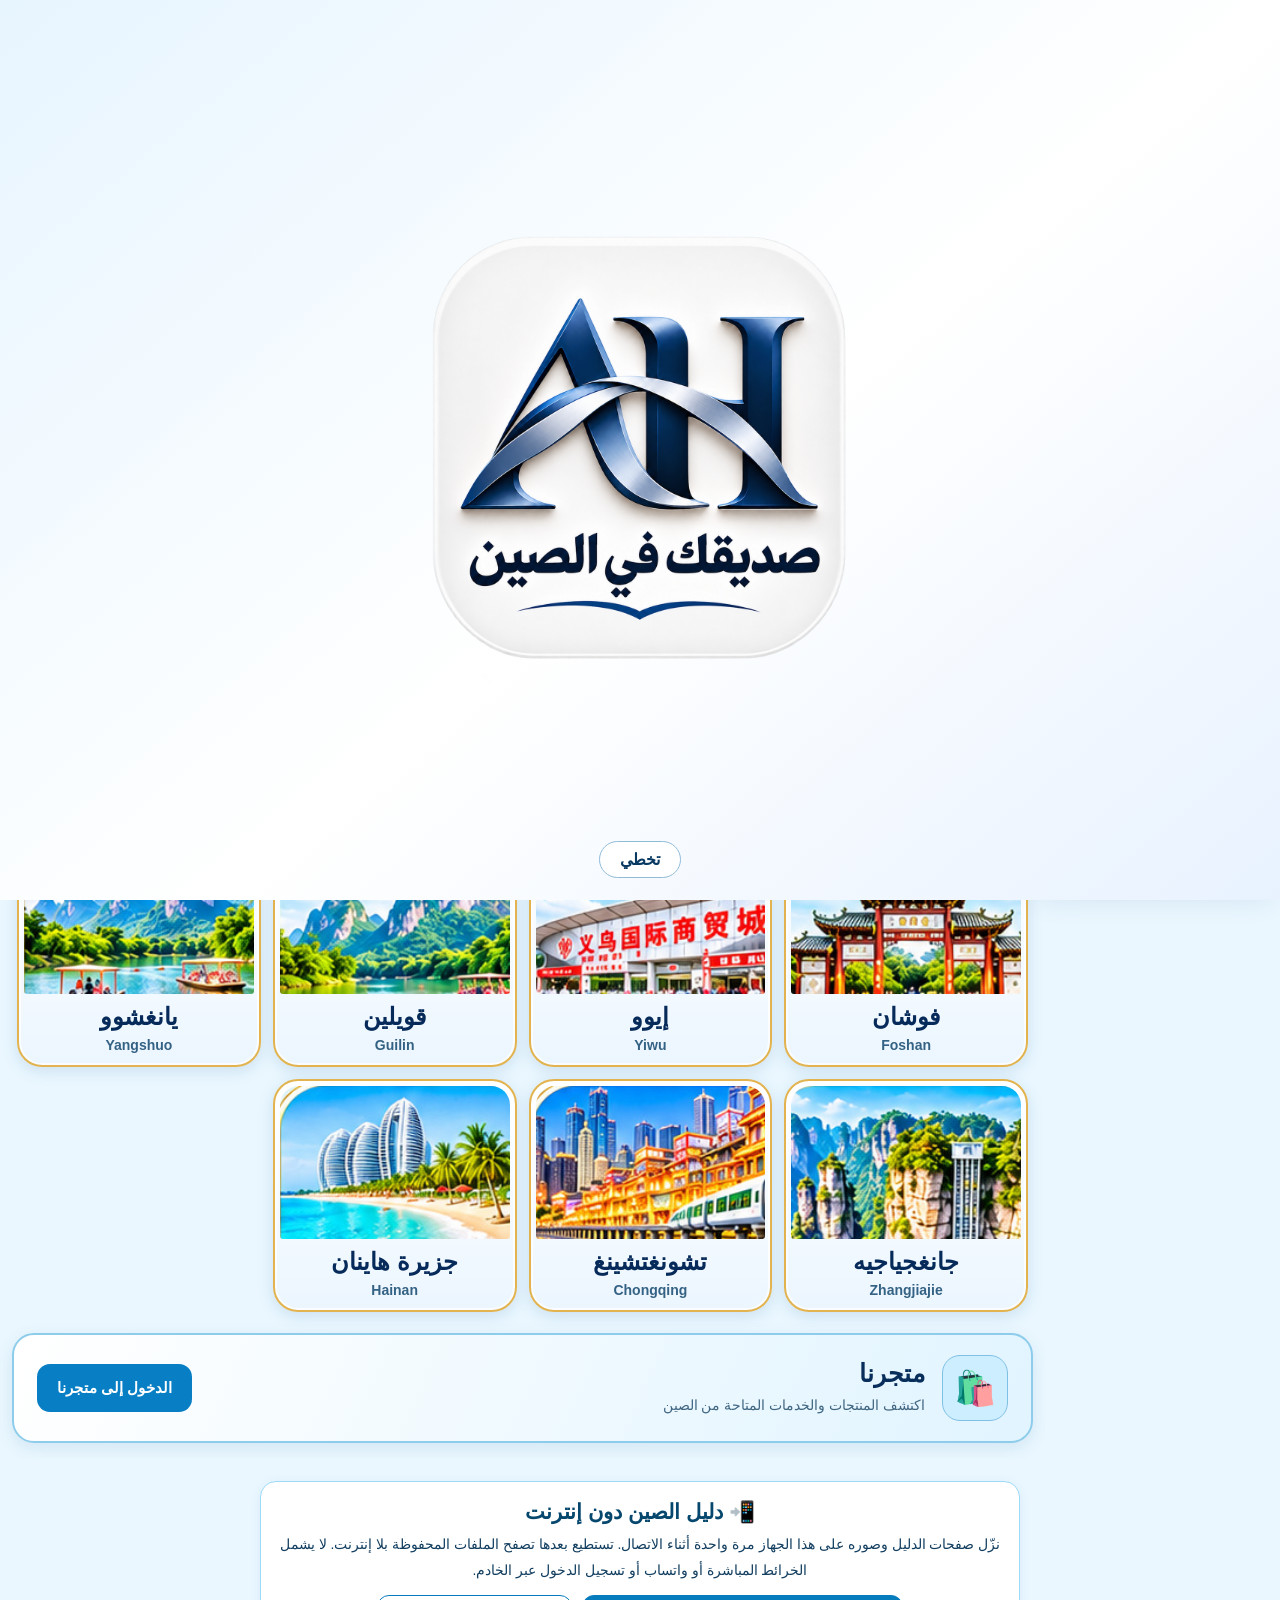
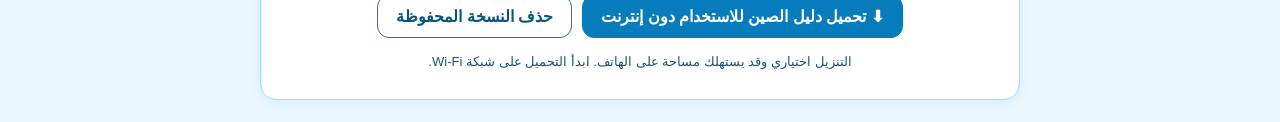
==== index.html @ cc184f5c "Refresh data and UI script cache versions for 2025-2026 NEW opening badges" ====
<!DOCTYPE html>

<html dir="rtl" lang="ar">
<head><meta charset="utf-8"/><meta content="width=device-width, initial-scale=1" name="viewport"/><meta content="#062a59" name="theme-color"/><title>بويوسف الصبر | اختر المدينة — بويوسف ٢</title>
<style>
:root{--ink:#062a59;--deep:#0b4c88;--blue:#0788d8;--gold:#daa94a;--line:#b7def8;--sidebar:204px}
*{box-sizing:border-box}body{margin:0;background:#eaf7ff;color:var(--ink);font-family:Tahoma,'Segoe UI',Arial,sans-serif}button,select{font:inherit}button{cursor:pointer}button:focus-visible,select:focus-visible{outline:3px solid #0076d7;outline-offset:3px}[hidden]{display:none!important}
.sidebar{position:fixed;inset:0 0 0 auto;z-index:25;width:var(--sidebar);overflow-y:auto;background:linear-gradient(165deg,#cdeaff,#f1faff 55%,#cee9fb);border-left:2px solid #8fc6e9;padding:17px 12px;display:flex;flex-direction:column;gap:15px;box-shadow:-8px 0 32px #174f7c19}
.sidebar-head{height:82px;flex-shrink:0;display:grid;place-items:center;border:2px solid var(--gold);border-radius:50%;background:linear-gradient(150deg,#fff,#d7edfd);box-shadow:0 3px 11px #115b9a25;color:var(--ink);font-size:17px;font-weight:900;text-align:center;line-height:1.3}
.nav-button{flex:1;min-height:96px;max-height:160px;border:1px solid #accfec;border-radius:24px;background:linear-gradient(155deg,#fff,#e6f5ff);box-shadow:0 5px 12px #226ca42a,inset 0 1px #fff;text-align:center;padding:13px 8px;display:flex;justify-content:center;align-items:center;flex-direction:column;gap:8px;color:var(--ink);font-size:19px;font-weight:800;transition:transform .15s,box-shadow .15s}.nav-button:hover{transform:translateX(-4px);box-shadow:0 9px 18px #226ca432}.nav-emoji{font-size:37px;line-height:1.1}
.page-shell{margin-right:var(--sidebar);min-height:100vh;overflow:hidden}.site-hero{position:relative;isolation:isolate;min-height:330px;text-align:center;padding:25px 10px 105px;background:linear-gradient(180deg,#dff3ff,#edf9ff 64%,#f9fcff)}
.site-hero:before{content:"";position:absolute;inset:0 0 0 auto;width:42%;background:linear-gradient(270deg,#e6f5ffbb,#e7f6ff00 77%),url('assets/skyline.jpg') center 70% /cover no-repeat;z-index:-2;opacity:.56}
.site-hero:after{content:"";position:absolute;top:0;bottom:0;left:0;width:31%;background:linear-gradient(90deg,#ebf7ffe0,#ecf8ff15 72%,#eaf7ff),url('assets/greatwall.jpg') left top / cover no-repeat;z-index:-2;opacity:.56}
.hero-title{position:relative;margin:30px auto 0;font-size:clamp(37px,5.6vw,71px);font-weight:900;line-height:1.22;text-shadow:0 2px 2px white}.hero-title span{color:#0569ad}.hero-subtitle{display:inline-block;background:#d0edffea;border-radius:99px;padding:9px 28px;margin-top:10px;font-size:clamp(18px,2.1vw,26px);font-weight:800}.hero-plane{position:absolute;left:44%;top:9px;font-size:34px;transform:rotate(-25deg);color:#0073bd}.social{position:absolute;top:14px;left:16px;display:flex;gap:8px;direction:ltr}.social button{border:1px solid #acd4f0;background:#fffffff2;border-radius:13px;padding:8px 7px;min-width:58px;font-size:12px;font-weight:700;color:var(--deep);box-shadow:0 2px 8px #2874a81b}.social b{display:block;font-size:22px}.social button:disabled{opacity:.85;cursor:not-allowed}
.skyline-band{position:absolute;inset:auto 0 0;height:99px;background:linear-gradient(0deg,#effbff 4%,#effbff33 45%,#eefaff10),url('assets/skyline.jpg') center 51%/cover no-repeat;z-index:-1;opacity:.88}
.prayer{max-width:1080px;margin:-33px auto 30px;position:relative;z-index:2;display:flex;align-items:stretch;border:1.5px solid var(--gold);border-radius:22px;background:linear-gradient(100deg,#ffffffee,#e0f1ffed);box-shadow:0 8px 23px #13639929;overflow:hidden;min-height:104px}
.prayer-title{min-width:153px;background:linear-gradient(#e4f5ff,#c8e8ff);display:flex;flex-direction:column;justify-content:center;align-items:center;padding:8px;font-weight:900;gap:5px;font-size:17px;text-align:center}.prayer-title select{width:135px;border:1px solid #7bb7e8;border-radius:8px;padding:4px;font-size:12px;background:white;color:var(--ink)}
.prayer-cells{flex:1;display:grid;grid-template-columns:repeat(6,minmax(0,1fr));align-content:center}.prayer-item{min-width:0;text-align:center;padding:13px 5px;border-left:1px solid #b9d7e9}.prayer-item strong{font-size:14px;display:block}.prayer-item span{display:block;font-weight:800;font-size:clamp(13px,1.5vw,20px);margin-top:7px;font-variant-numeric:tabular-nums;direction:ltr}.qibla{min-width:140px;display:flex;flex-direction:column;align-items:center;justify-content:center;border-right:1px solid #b9d7e9;padding:8px;text-align:center;font-size:13px}.qibla b{font-size:16px}.qibla small{margin-top:4px}
.prayer-note{max-width:1060px;margin:-22px auto 23px;color:#496e8b;text-align:center;font-size:11px;padding:0 10px}
.section-heading{display:flex;justify-content:center;align-items:center;gap:18px;margin:8px 0 25px}.section-heading:before,.section-heading:after{content:"";height:2px;max-width:230px;flex:1;background:linear-gradient(90deg,transparent,#0b8fd7,transparent)}.section-heading h2{font-size:clamp(22px,2.8vw,32px);margin:0;padding:12px 34px;border-radius:55px;border:1px solid #bbdef7;background:linear-gradient(110deg,#d5efff,#f6fbff);box-shadow:0 3px 10px #0b72af15}
.content{padding:0 17px 30px}.cities{display:grid;grid-template-columns:repeat(4,minmax(0,1fr));gap:17px;direction:rtl;max-width:1250px;margin:0 auto}.city-card{min-width:0;overflow:hidden;display:flex;flex-direction:column;align-items:stretch;padding:5px 5px 0;border:2px solid #e2b34f;border-radius:25px;background:linear-gradient(#fff,#ecf6ff);box-shadow:0 4px 16px #236a9f27,0 0 0 2px #ffffffbb inset;transition:transform .15s,box-shadow .15s;color:var(--ink)}.city-card:hover{transform:translateY(-4px);box-shadow:0 12px 23px #135a8e3c}.city-card img{display:block;width:100%;aspect-ratio:1.5;object-fit:cover;border-radius:19px 19px 3px 3px}.city-text{display:grid;place-items:center;min-height:71px;padding:8px 3px 11px;gap:4px}.city-text strong{font-size:clamp(17px,2vw,24px)}.city-text small{font-size:14px;font-weight:700;color:#346284}
.content-note{margin-top:21px;text-align:center;color:#537997;font-size:12px}.footer{padding:18px 10px;text-align:center;color:#527693;font-size:11px}
.detail{display:none;min-height:65vh;padding:40px 20px}.detail.active{display:block}.detail-box{max-width:630px;margin:30px auto;background:linear-gradient(150deg,#fff,#e4f3ff);border:1px solid #a9d4f2;border-radius:25px;padding:30px;text-align:center;box-shadow:0 10px 24px #245e9321}.detail-box h2{font-size:30px}.detail-box p{line-height:2}.detail-box img{width:min(380px,100%);border-radius:16px;max-height:230px;object-fit:cover}.back-button{border:0;color:white;font-weight:800;border-radius:12px;background:#0678be;padding:13px 24px}
.mobile-menu,.mobile-close,.shade{display:none}
@media(max-width:1100px){:root{--sidebar:174px}.nav-button{font-size:16px;min-height:87px}.sidebar{gap:10px}.cities{gap:12px}.prayer{margin-left:10px;margin-right:10px}}
@media(max-width:800px){.cities{grid-template-columns:repeat(3,minmax(0,1fr))}.prayer{flex-wrap:wrap}.prayer-title{min-width:50%;flex:1}.qibla{min-width:50%;flex:1}.prayer-cells{order:3;flex-basis:100%}.prayer-item{padding:10px 3px}.hero-title{margin-top:48px}}
@media(max-width:680px){:root{--sidebar:232px}.page-shell{margin-right:0}.sidebar{transform:translateX(110%);transition:transform .2s;box-shadow:-10px 0 50px #092b5666;padding-top:68px}.sidebar.open{transform:translateX(0)}.nav-button{flex:unset;min-height:95px;max-height:none}.mobile-menu{display:block;position:fixed;top:12px;right:12px;z-index:19;background:#fff;color:var(--ink);border:1px solid #70b8ed;border-radius:11px;padding:11px;font-weight:800;box-shadow:0 4px 15px #0e6aa336}.mobile-close{display:block;position:absolute;left:12px;top:11px;background:white;border:1px solid #b8d7ea;border-radius:8px;padding:8px}.shade.show{display:block;position:fixed;inset:0;z-index:24;background:#00284877}.site-hero{min-height:295px;padding:25px 12px 90px}.hero-title{margin-top:73px;font-size:clamp(33px,9vw,53px)}.hero-plane{top:43px;left:50%}.social{top:13px;left:10px;gap:3px}.social button{padding:5px;min-width:45px;font-size:10px}.social b{font-size:18px}.hero-subtitle{font-size:17px}.cities{grid-template-columns:repeat(2,minmax(0,1fr));gap:10px}.content{padding:0 10px 20px}.city-card{border-radius:18px}.city-card img{border-radius:14px 14px 2px 2px;aspect-ratio:1.25}.city-text{min-height:61px}.city-text strong{font-size:16px}.city-text small{font-size:12px}.section-heading h2{font-size:22px;padding:11px 15px}.prayer{margin-top:-27px}.prayer-cells{grid-template-columns:repeat(3,minmax(0,1fr))}.prayer-item strong{font-size:12px}.prayer-item span{font-size:16px}.prayer-title,.qibla{padding:11px 6px}.prayer-note{margin-top:-21px}}
@media(max-width:360px){.social{max-width:185px}.social button{min-width:38px}.cities{gap:7px}}
@media(prefers-reduced-motion:reduce){*{transition:none!important;scroll-behavior:auto!important}}

/* V003: shared, text-free header and a clean social bar */
.site-hero{min-height:315px;padding:26px 20px 120px;background:linear-gradient(180deg,#dff2ff 0%,#f5fbff 68%,#e4f5ff 100%)}
.site-hero:before{width:63%;opacity:.37;background:linear-gradient(270deg,#eefaffbb,#eaf8ff44 65%,#eaf8ff00),url('assets/skyline-clean.jpg') center 65%/cover no-repeat}
.site-hero:after{width:19%;top:70px;bottom:80px;opacity:.36;background:linear-gradient(90deg,#eaf7ff22,#eaf7ffbd),url('assets/pavilion-clean.jpg') center/cover no-repeat}
.skyline-band{height:89px;background:linear-gradient(0deg,#f3fbff 4%,#f3fbff55 40%,transparent),url('assets/skyline-clean.jpg') center center/cover no-repeat;opacity:.73}
.hero-title{z-index:2;margin:52px auto 0;max-width:calc(100% - 310px);text-shadow:0 2px 10px #fff,0 0 18px #fff}
.hero-subtitle{position:relative;z-index:2}
.social{position:absolute;top:15px;left:18px;z-index:5;display:flex;gap:9px;direction:ltr;padding:6px;background:#ffffffeb;border:1px solid #a6d9fc;border-radius:18px;box-shadow:0 5px 15px #1267a423}
.social-chip{display:flex;flex-direction:column;align-items:center;justify-content:center;min-width:67px;gap:4px;border:1px solid #d1e9fa;background:#f2faff;padding:6px;border-radius:13px;font-size:11px;font-weight:800;color:#125382}
.social-chip b{font-size:22px;line-height:1.1}
.top-home{display:block;position:absolute;right:16px;top:17px;z-index:6;padding:11px 16px;border-radius:14px;background:white;border:1px solid #92c8ee;color:var(--ink);font-weight:900;box-shadow:0 3px 12px #1c72ac32}
/* V003: clear Qibla compass; calculated heading, not device orientation */
.qibla{min-width:171px;gap:3px;padding:7px 10px;background:#f1faff}
.qibla strong{font-size:17px;direction:ltr}
.qibla small{font-size:10px;line-height:1.45;max-width:164px}
.compass{position:relative;width:94px;height:94px;flex-shrink:0;border:5px solid #caa256;border-radius:50%;background:radial-gradient(circle at 40% 35%,#fff 20%,#d8efff 100%);box-shadow:0 3px 12px #116a9c2b,inset 0 0 0 2px #fff}
.compass-n,.compass-e,.compass-s,.compass-w{position:absolute;font-weight:900;font-size:11px;color:#0a4a80;line-height:1}.compass-n{top:3px;left:50%;transform:translateX(-50%);color:#c23c3c}.compass-s{bottom:3px;left:50%;transform:translateX(-50%)}.compass-e{right:5px;top:50%;transform:translateY(-50%)}.compass-w{left:5px;top:50%;transform:translateY(-50%)}
.compass-needle{position:absolute;top:50%;left:50%;display:block;width:70px;height:70px;margin:-35px 0 0 -35px;text-align:center;font-size:40px;line-height:70px;color:#c33b34;text-shadow:0 1px 2px #fff;transform:rotate(-90deg);transition:transform .25s}
.compass-hub{position:absolute;width:10px;height:10px;background:#0d5791;border:2px solid white;border-radius:50%;top:50%;left:50%;transform:translate(-50%,-50%)}
.detail{padding-top:12px}
.detail-box{margin:14px auto}
@media(max-width:1050px){.hero-title{max-width:calc(100% - 260px);font-size:clamp(34px,5vw,56px)}.social-chip{min-width:58px}}
@media(max-width:800px){.hero-title{max-width:100%;margin-top:105px}.site-hero{padding-bottom:90px}.qibla{min-width:50%;flex:1}}
@media(max-width:680px){.site-hero{min-height:310px;padding:20px 9px 90px}.hero-title{margin-top:117px;font-size:clamp(31px,8.5vw,48px)}.hero-subtitle{font-size:16px}.social{left:8px;top:11px;padding:4px;gap:4px}.social-chip{min-width:51px;padding:5px 3px;font-size:9px}.social-chip b{font-size:18px}.top-home{top:59px;right:11px;padding:9px 12px;font-size:12px}.compass{width:88px;height:88px}.prayer-title,.qibla{min-width:50%}}
@media(max-width:370px){.hero-title{margin-top:130px}.social-chip{min-width:46px}}

/* V004: approved image header and independent responsive controls */
.site-hero,.site-hero:before,.site-hero:after{background:none!important;min-height:0!important;isolation:auto!important}
.site-hero{padding:0 0 18px!important;display:flex;flex-direction:column;align-items:stretch;overflow:visible;text-align:center;background:linear-gradient(#f3fbff,#e7f5ff)!important}
.site-hero:before,.site-hero:after{display:none!important}
.site-hero .hero-plane,.site-hero .hero-title,.site-hero .hero-subtitle,.site-hero .skyline-band{display:none!important}
.header-tools{position:relative;z-index:7;display:flex;align-items:center;justify-content:space-between;gap:14px;direction:ltr;padding:9px 16px;background:#eff9ff;border-bottom:1px solid #c2e2f7;min-height:66px}
.header-tools .social{position:static!important;direction:ltr;display:flex;gap:8px;padding:0!important;background:transparent!important;border:0!important;box-shadow:none!important}
.header-tools .social-chip{min-width:68px}
.header-actions{display:flex;align-items:center;gap:10px;direction:rtl}
.lang-control{display:flex;align-items:center;gap:8px;border:1px solid #b4d9f0;background:white;border-radius:14px;padding:7px 10px;font-weight:800;font-size:14px;color:#063e75;white-space:nowrap}
.lang-control select{max-width:130px;min-width:96px;border:1px solid #c1dff4;border-radius:8px;padding:5px 7px;background:#f6fbff;color:#073665;font-size:13px;cursor:pointer}
.nav-label{display:block}
.search-toggle{border:1px solid #9ecfed;background:linear-gradient(#fff,#d5eeff);padding:10px 19px;border-radius:14px;color:var(--ink);font-weight:900;box-shadow:0 3px 7px #0d5c8620}
.approved-header{display:block;width:min(100%,1350px);height:auto;max-height:none;object-fit:contain;margin:12px auto 0;border-radius:15px;box-shadow:0 8px 24px #0a528529}
.site-hero .top-home{position:static!important;align-self:flex-start;margin:8px 20px 0;z-index:7}
.search-panel{width:min(900px,calc(100% - 28px));align-self:center;text-align:start;border:1px solid #a8cdeb;background:#fff;border-radius:19px;padding:14px;box-shadow:0 10px 26px #0e5a8a21;z-index:8;margin:10px auto 0}
.search-panel label{display:block;font-weight:900;margin-bottom:8px;color:#052b59}
.search-line{display:flex;gap:8px;align-items:stretch}
.search-line input{flex:1;min-width:0;padding:13px;border:1px solid #91c3e8;border-radius:11px;background:#f8fdff;font:inherit}
.search-line button{border:0;border-radius:11px;background:#056eaf;color:#fff;padding:8px 17px;font:inherit;font-weight:800}
#searchClose{background:#e1effa;color:#164b75}
.search-results{display:grid;gap:7px;margin-top:10px;max-height:315px;overflow-y:auto}
.search-results button{padding:12px;text-align:start;border:1px solid #d3e7f6;border-radius:10px;background:#f4faff;color:#052a5b;display:flex;justify-content:space-between;gap:8px;font-weight:800}
.search-results button:hover{background:#d9eeff}
.search-results p{margin:3px 0;color:#486b86}
.prayer{margin-top:9px!important}
@media(max-width:800px){.header-tools{padding:9px 65px 9px 8px;flex-wrap:wrap}.approved-header{margin:8px auto 0}.site-hero{padding-bottom:9px!important}}
@media(max-width:680px){.header-tools{padding:10px 65px 8px 7px;gap:8px;min-height:60px}.header-tools .social{gap:3px}.header-tools .social-chip{min-width:47px!important;font-size:10px!important}.header-actions{flex-wrap:wrap;gap:5px}.lang-control{padding:5px 6px;font-size:12px}.lang-control select{max-width:92px;min-width:78px;font-size:11px}.search-toggle{padding:7px 10px;font-size:12px}.approved-header{border-radius:7px;margin:4px 0 0}.site-hero .top-home{margin:5px 12px 0}.search-panel{width:calc(100% - 18px);padding:10px}.search-line input{padding:8px}.search-line button{padding:7px 9px}.prayer{margin-top:7px!important}}
@media(max-width:410px){.header-tools{padding-right:57px}.header-tools .social-chip{min-width:42px!important;padding:4px 2px!important}.lang-control span{display:none}.lang-control select{min-width:73px;max-width:80px}}


/* V006 shared city page template - the V005 home page is untouched */
.city-detail{max-width:1360px;margin:0 auto;padding:18px 20px 45px;min-height:60vh}
.city-detail[hidden],#serviceDetail[hidden]{display:none!important}
.city-banner{display:flex;align-items:center;gap:22px;background:linear-gradient(110deg,#f8fcff,#dbefff);border:2px solid #d4a544;border-radius:27px;padding:17px;box-shadow:0 8px 26px #165c8d21;margin:8px auto 18px;max-width:1120px}
.city-banner img{width:240px;height:135px;object-fit:cover;border-radius:18px;border:2px solid #fff}
.city-banner h1{font-size:clamp(28px,4vw,47px);margin:6px 0;color:#07345f}
.city-banner p{margin:0;font-weight:700;color:#416b8d;font-size:18px}
.city-kicker{font-size:14px;background:#e6f5ff;color:#12598e;padding:7px 14px;border-radius:20px}
.breadcrumbs{display:flex;flex-wrap:wrap;gap:9px;justify-content:flex-start;max-width:1120px;margin:0 auto 16px}
.breadcrumbs button,.construction-box button{border:1px solid #68b5e7;background:linear-gradient(#fff,#d9efff);color:#064572;font-weight:800;padding:12px 17px;border-radius:14px;cursor:pointer}
.subpage-heading{text-align:center;font-size:clamp(23px,3.2vw,34px);color:#063b72;margin:15px auto 22px}
.section-cards{direction:rtl;display:grid;grid-template-columns:repeat(4,minmax(0,1fr));gap:17px;max-width:1190px;margin:0 auto}
.section-card{padding:5px 5px 14px;min-width:0;border:2px solid #e0ae42;background:linear-gradient(155deg,#fff,#e7f5ff);border-radius:25px;overflow:hidden;color:#092d58;cursor:pointer;box-shadow:0 6px 15px #20598421;transition:transform .2s,box-shadow .2s;text-align:center;display:flex;flex-direction:column}
.section-card:hover{transform:translateY(-4px);box-shadow:0 10px 24px #155f942b}.section-card:focus-visible{outline:3px solid #067ec9;outline-offset:3px}
.section-card img{width:100%;aspect-ratio:1.65;object-fit:cover;border-radius:20px 20px 5px 5px;background:#eef7fb}
.section-card .section-icon{align-self:center;display:grid;place-items:center;width:49px;height:49px;margin-top:-23px;border-radius:50%;border:3px solid #d3a33b;background:#f9fdff;font-size:24px;z-index:1;box-shadow:0 3px 8px #205e9624}
.section-card strong{font-size:clamp(16px,1.8vw,22px);margin:6px 3px 4px}
.section-card small{font-size:12px;color:#376b93;margin:auto 3px 2px;line-height:1.5}
.construction-box{max-width:640px;margin:20px auto;background:#f4fbff;border:1.5px solid #b5d7ef;border-radius:23px;padding:28px;text-align:center;box-shadow:0 10px 24px #0b5d9220}.construction-icon{font-size:46px}.construction-box p{font-size:20px;font-weight:800}
#cityDetail .breadcrumbs button[hidden]{display:none}
@media(max-width:1100px){.section-cards{grid-template-columns:repeat(3,minmax(0,1fr))}}
@media(max-width:760px){.section-cards{grid-template-columns:repeat(2,minmax(0,1fr));gap:10px}.city-banner{gap:11px;padding:11px}.city-banner img{width:38%;height:110px}.city-banner h1{font-size:25px}.city-detail{padding:12px 10px 25px}.section-card{border-radius:18px}.section-card img{border-radius:14px 14px 3px 3px}.section-card .section-icon{width:41px;height:41px;font-size:21px;margin-top:-18px}}
@media(max-width:380px){.section-cards{gap:7px}.section-card strong{font-size:14px}.section-card small{font-size:11px}.city-banner img{height:94px}}

/* V007: Guangzhou listings only; V006 cards, header, sidebar and other cities unchanged */
.gz-listing{max-width:1180px;margin:12px auto 30px;direction:rtl;text-align:right}
.gz-count{margin:8px 0 13px;text-align:center;color:#315f83;font-size:14px;font-weight:750}
.gz-controls{display:flex;flex-wrap:wrap;gap:10px;align-items:center;justify-content:center;background:#f5fbff;border:1px solid #9ac9e6;border-radius:16px;padding:13px;margin:12px auto}
.gz-controls input{width:min(100%,340px);flex:1;min-width:180px;font:inherit;border:1px solid #8bbde2;border-radius:12px;padding:12px;background:#fff;color:#07345f}
.gz-pills{display:flex;gap:7px;flex-wrap:wrap;justify-content:center}
.gz-pill{padding:9px 13px;border:1px solid #cba54e;border-radius:25px;background:#fff;color:#164b76;font:inherit;font-size:13px;font-weight:800;cursor:pointer}
.gz-pill.active{background:#065f99;color:#fff;border-color:#065f99}
.gz-grid{display:grid;grid-template-columns:repeat(2,minmax(0,1fr));gap:13px}
.gz-place{border:1.8px solid #d2aa54;background:linear-gradient(160deg,#fff,#f0f9ff);border-radius:19px;padding:17px 16px;box-shadow:0 4px 13px #1f608d14;min-width:0;overflow-wrap:anywhere}
.gz-place.highlight{outline:3px solid #0a83c5;outline-offset:2px}
.gz-place-image{display:block;width:100%;height:170px;object-fit:cover;border-radius:13px;margin:3px 0 10px;background:#e7f5fc}
.gz-place h3{font-size:19px;color:#093c6a;margin:0 0 8px;line-height:1.55}
.gz-place .gz-en{color:#476982;font-weight:750;direction:ltr;text-align:right;margin:3px 0;font-size:15px}
.gz-place .gz-zh{font-size:17px;color:#154e79;font-weight:850;direction:ltr;text-align:right;margin:3px 0}
.gz-place .gz-info{color:#42627a;line-height:1.7;font-size:13px;margin:7px 0;white-space:pre-wrap}
.gz-tag{display:inline-block;background:#e0f1ff;border:1px solid #acd0ea;color:#145a8e;border-radius:30px;font-size:12px;padding:5px 10px;margin-bottom:9px;font-weight:800}
.gz-buttons{display:flex;flex-wrap:wrap;gap:7px;margin-top:14px}
.gz-buttons button,.gz-buttons a{font:inherit;font-weight:850;font-size:13px;border:1px solid #5cafd9;padding:10px 11px;min-height:41px;border-radius:12px;text-decoration:none;color:#085184;background:#fff;cursor:pointer;display:inline-flex;gap:5px;align-items:center}
.gz-buttons .gz-amap{color:#fff;background:#087cb7;border-color:#087cb7}
.gz-empty{border:1px solid #d7dfe4;background:#f9fcff;border-radius:14px;padding:24px;text-align:center;color:#3e6785}
.gz-info-panel{border:2px solid #dfb459;border-radius:20px;background:#fff;padding:28px;line-height:1.9;color:#1d4d72;font-size:17px}
.gz-copynote{color:#436e8a;font-size:12px;margin-top:8px}
.gz-pagination{text-align:center;margin:20px auto}
.gz-pagination button{border:1px solid #6bb4dc;background:#e5f5ff;color:#07578a;padding:10px 23px;border-radius:13px;font-weight:800;font:inherit;cursor:pointer}
@media(max-width:720px){.gz-grid{grid-template-columns:1fr}.gz-place{padding:14px}.gz-place h3{font-size:17px}.gz-controls{padding:10px}.gz-pill{font-size:12px;padding:8px 10px}}

/* V008: scoped ONLY to Guangzhou city & section pages. Home and ten other cities unchanged. */
body.gz-v008 .site-hero .approved-header{display:none!important}
body.gz-v008 .site-hero{padding-bottom:7px;min-height:0}
body.gz-v008 .header-tools{margin-bottom:4px}
body.gz-v008 .city-detail{margin-top:7px}
body.gz-v008 .city-banner{border:2px solid #d7a83b;box-shadow:0 5px 18px #1d639b22;background:linear-gradient(125deg,#d0efff,#fff 55%,#e6f5ff)}
body.gz-v008 .section-card{border-color:#d7a83b;box-shadow:0 5px 13px #215a8124}
body.gz-v008 .gz-listing{max-width:1200px;width:100%;margin-top:8px}
body.gz-v008 .gz-controls{background:transparent;border:none;box-shadow:none;padding:5px 0 11px;display:flex;flex-direction:column;align-items:stretch;gap:11px}
body.gz-v008 .gz-controls input{width:100%;max-width:540px;flex:auto;align-self:center;border:1px solid #96bfdc;background:#fff;box-shadow:0 2px 7px #1b64991a}
body.gz-v008 .gz-pills{display:flex;width:100%;flex-wrap:nowrap;justify-content:flex-start;overflow-x:auto;overscroll-behavior-x:contain;scroll-snap-type:x proximity;gap:9px;padding:8px 4px 13px;scrollbar-width:thin;direction:rtl;-webkit-overflow-scrolling:touch}
body.gz-v008 .gz-pill{min-width:91px;max-width:140px;min-height:79px;flex:0 0 auto;display:flex;flex-direction:column;align-items:center;justify-content:center;gap:4px;border:1.7px solid #dfa930;border-radius:16px;padding:8px 9px;color:#103960;background:linear-gradient(160deg,#fff,#eef8ff);box-shadow:0 3px 5px #18528820;font-size:12px;line-height:1.35;white-space:normal;text-align:center;scroll-snap-align:start;transition:background .14s,color .14s}
body.gz-v008 .gz-pill .gz-filter-icon{font-size:24px;line-height:1.1;display:block}
body.gz-v008 .gz-pill.active{background:linear-gradient(145deg,#03538e,#0786d1);color:white;border-color:#e6b245;box-shadow:0 3px 10px #086ab155}
body.gz-v008 .gz-count{text-align:right;font-size:14px;font-weight:900;color:#0b5489;margin:4px 0 13px}
body.gz-v008 .gz-grid{grid-template-columns:1fr;gap:11px}
body.gz-v008 .gz-place{position:relative;border:1.6px solid #d7ac45;border-radius:17px;padding:17px 20px;box-shadow:0 4px 12px #296b9b12;background:linear-gradient(120deg,#fff,#f3faff)}
body.gz-v008 .gz-place h3{font-size:18px;margin:3px 0 5px;color:#092f57}
body.gz-v008 .gz-place .gz-tag{background:#d7efff;border:0;padding:5px 12px}
body.gz-v008 .gz-place .gz-info{font-size:13px;margin:6px 0;color:#416780}
body.gz-v008 .gz-place-image{display:none!important}
body.gz-v008 .gz-buttons{display:flex;gap:7px;flex-wrap:wrap;margin-top:11px;padding-top:10px;border-top:1px solid #e0ebf3}
body.gz-v008 .gz-buttons button, body.gz-v008 .gz-buttons a{min-width:62px;min-height:52px;display:flex;flex-direction:column;justify-content:center;align-items:center;gap:2px;border-radius:12px;border:1px solid #9eb8ce;background:linear-gradient(#fff,#f2f9ff);color:#092d51;padding:5px 10px;font-size:11px;font-weight:900;text-align:center;line-height:1.2;transition:transform .15s,box-shadow .15s}
body.gz-v008 .gz-buttons a.gz-amap{background:linear-gradient(#fff,#f2f9ff);border-color:#9eb8ce;color:#092d51}
body.gz-v008 .gz-buttons button:hover,body.gz-v008 .gz-buttons a:hover{transform:translateY(-2px);box-shadow:0 4px 9px #126daa27}
body.gz-v008 .gz-action-icon{font-size:19px;line-height:1.2}
body.gz-v008 .gz-action-didi .gz-action-icon{color:#e87922}
body.gz-v008 .gz-action-amap .gz-action-icon{color:#078dc6}
@media(max-width:620px){body.gz-v008 .gz-place{padding:13px 12px}body.gz-v008 .gz-pill{min-width:77px;max-width:115px;font-size:11px;min-height:75px}body.gz-v008 .gz-place h3{font-size:16px}body.gz-v008 .gz-buttons button,body.gz-v008 .gz-buttons a{min-width:60px;min-height:48px}body.gz-v008 .site-hero{padding-top:4px}}

/* V009: compact reference A44 layout — ONLY when in Guangzhou. No changes to home or 10 other cities. */
body.gz-v008 .site-hero{padding:0!important;margin:0!important;min-height:0!important;background:#f0faff!important}
body.gz-v008 .site-hero .top-home{display:none!important}
body.gz-v008 .header-tools{padding:8px 16px!important;margin:0!important;min-height:49px;background:linear-gradient(#f1faff,#eaf7ff);border-bottom:1px solid #c5dcec}
body.gz-v008 .header-tools .social-chip{padding:4px 6px;font-size:9px;min-width:50px;box-shadow:0 2px 5px #345c7415}
body.gz-v008 .header-tools .social-chip b{font-size:16px}
body.gz-v008 .city-detail{width:100%;max-width:none;margin:0;padding:8px 22px 38px;min-height:60vh}
body.gz-v008 .city-banner{max-width:none;min-height:116px;margin:0 0 8px;padding:11px 16px;gap:16px;display:flex;flex-direction:row;justify-content:flex-start;align-items:center;border-radius:21px;background:linear-gradient(105deg,#e3f6ff,#fff 52%,#d4edff);box-shadow:0 3px 9px #1365a719}
body.gz-v008 .city-banner img{width:168px;height:96px;max-width:40%;flex:0 0 auto;object-fit:cover;border-radius:13px;display:block}
body.gz-v008 .city-banner h1{font-size:clamp(25px,3vw,35px);margin:5px 0 1px;line-height:1.15}
body.gz-v008 .city-banner p{font-size:14px}
body.gz-v008 .city-banner .city-kicker{display:inline-block;padding:3px 10px;font-size:11px}
body.gz-v008 #globalPrayer{width:100%;margin:0 auto 7px}
body.gz-v008 .prayer{max-width:none;width:100%;margin:0 auto 2px!important;min-height:94px;border-radius:16px;border:1px solid #e5ae39;box-shadow:0 3px 11px #174f7f12;background:linear-gradient(90deg,#f8fdff,#e1f3ff)}
body.gz-v008 .prayer-title{min-width:145px;width:145px;font-size:13px;gap:4px;padding:7px}
body.gz-v008 .prayer-title select{font-size:12px;width:125px}
body.gz-v008 .prayer-item{padding:10px 3px}
body.gz-v008 .prayer-item strong{font-size:12px}
body.gz-v008 .prayer-item span{font-size:clamp(12px,1.4vw,16px);margin-top:5px}
body.gz-v008 .qibla{min-width:114px;width:114px;padding:4px 8px;gap:2px;font-size:10px}
body.gz-v008 .qibla .compass{width:68px;height:68px}
body.gz-v008 .qibla b{font-size:12px}
body.gz-v008 .qibla strong{font-size:13px}
body.gz-v008 .qibla small{font-size:8px;line-height:1.18}
body.gz-v008 .prayer-note{max-width:none;text-align:center;font-size:10px;margin:3px auto 5px;padding:0 8px}
body.gz-v008 .breadcrumbs{width:100%;max-width:none;margin:8px auto 9px;display:flex;gap:7px;justify-content:flex-start}
body.gz-v008 .breadcrumbs button{font-size:12px;padding:8px 12px;border-radius:9px;box-shadow:0 2px 4px #2b5f7d12}
body.gz-v008 .subpage-heading{text-align:right;font-size:23px;line-height:1.3;margin:2px 2px 4px;color:#073764}
body.gz-v008 #citySectionsArea .subpage-heading{margin:12px 4px 16px}
body.gz-v008 .gz-listing{width:100%;max-width:none;margin:0 auto 18px}
body.gz-v008 .gz-controls{display:flex;flex-direction:column;gap:6px;padding:4px 0 6px;margin:0}
body.gz-v008 .gz-controls input{width:100%;max-width:360px;align-self:flex-start;min-height:36px;font-size:12px;padding:7px 12px;border-radius:9px}
body.gz-v008 .gz-pills{padding:4px 1px 7px;gap:7px;justify-content:flex-start}
body.gz-v008 .gz-pill{min-height:62px;min-width:80px;max-width:155px;border-radius:12px;gap:3px;padding:5px 9px;font-size:11px;box-shadow:0 2px 4px #154b7b17}
body.gz-v008 .gz-filter-icon{font-size:20px}
body.gz-v008 .gz-count{text-align:right;font-size:12px;margin:2px 4px 8px;color:#104f82}
body.gz-v008 .gz-grid{gap:8px}
body.gz-v008 .gz-place{padding:12px 14px 11px;border-radius:15px;border:1px solid #d5ab44;background:linear-gradient(100deg,#fff,#f5fbff);box-shadow:0 2px 6px #18588d12;min-height:0}
body.gz-v008 .gz-place h3{font-size:15px;margin:2px 0 2px;line-height:1.35}
body.gz-v008 .gz-place .gz-tag{padding:2px 8px;font-size:10px;margin:0 0 4px}
body.gz-v008 .gz-place .gz-en{font-size:12px;line-height:1.4;margin:1px 0}
body.gz-v008 .gz-place .gz-zh{font-size:12px;line-height:1.4;margin:1px 0}
body.gz-v008 .gz-place .gz-info{font-size:11px;line-height:1.45;margin:3px 0;color:#536f80}
body.gz-v008 .gz-buttons{justify-content:flex-start;gap:5px;border:0;padding:3px 0 0;margin-top:7px}
body.gz-v008 .gz-buttons button,body.gz-v008 .gz-buttons a{min-width:51px;min-height:41px;padding:4px 7px;border-radius:9px;gap:1px;font-size:10px;box-shadow:0 1px 3px #235b801c}
body.gz-v008 .gz-action-icon{font-size:16px}
@media (max-width:820px){body.gz-v008 .city-detail{padding:8px 12px 20px}body.gz-v008 .city-banner{min-height:95px;padding:9px}body.gz-v008 .city-banner img{width:142px;height:85px}body.gz-v008 .prayer{flex-wrap:wrap}body.gz-v008 .prayer-title{min-width:50%;width:50%}body.gz-v008 .qibla{min-width:50%;width:50%}body.gz-v008 .prayer-cells{order:3;flex-basis:100%}body.gz-v008 .gz-pill{min-width:78px}}
@media (max-width:680px){body.gz-v008 .header-tools{padding:9px 62px 7px 7px!important}body.gz-v008 .city-detail{padding:5px 9px 25px}body.gz-v008 .city-banner{border-radius:15px;gap:9px;margin:2px auto 6px}body.gz-v008 .city-banner img{width:37%;height:80px}body.gz-v008 .city-banner h1{font-size:24px}body.gz-v008 .city-banner p{font-size:12px}body.gz-v008 .prayer-cells{grid-template-columns:repeat(3,minmax(0,1fr))}body.gz-v008 .prayer-item{padding:7px 1px}body.gz-v008 .prayer-item strong{font-size:11px}body.gz-v008 .prayer-item span{font-size:13px}body.gz-v008 .breadcrumbs{gap:5px}body.gz-v008 .breadcrumbs button{padding:8px;font-size:11px}body.gz-v008 .subpage-heading{font-size:19px}body.gz-v008 .gz-controls input{max-width:100%}body.gz-v008 .gz-place{padding:10px}body.gz-v008 .gz-place h3{font-size:14px}body.gz-v008 .gz-place .gz-info{font-size:11px}}

/* V010 Guangzhou reference layout */
.gz-topbar{display:none}
body.gz-v010 .gz-topbar{display:grid;grid-template-columns:auto minmax(320px,1fr) auto;align-items:center;gap:18px;padding:12px 22px 10px;margin-right:0;background:linear-gradient(180deg,#b9e3ff,#d9f0ff 55%,#e9f7ff);border-bottom:2px solid #7cc0ee;box-shadow:0 6px 18px #145b8f10}
body.gz-v010 .page-shell{background:linear-gradient(180deg,#dff3ff 0%,#eaf7ff 100%)}
body.gz-v010 .site-hero{display:none!important}
body.gz-v010 .gz-brand{justify-self:end;font-size:clamp(24px,3vw,42px);font-weight:900;color:#083767;display:flex;align-items:center;gap:10px;white-space:nowrap}
body.gz-v010 .gz-brand span{font-size:clamp(30px,3.5vw,48px)}
body.gz-v010 .gz-topbar-left{display:flex;align-items:center;gap:12px;justify-self:start;min-width:0;flex-wrap:wrap}
body.gz-v010 .gz-lang-pills{display:flex;gap:10px;flex-wrap:wrap}
body.gz-v010 .gz-lang-pill{border:2px solid #7baed8;background:linear-gradient(180deg,#ffffff,#edf6ff);border-radius:20px;padding:10px 18px;font-weight:900;color:#11406f;box-shadow:0 4px 10px #14577f14;min-width:72px}
body.gz-v010 .gz-lang-pill.active{background:linear-gradient(180deg,#035592,#0b87d1);color:#fff;border-color:#e4b13f}
body.gz-v010 .gz-social-mini{display:flex;gap:8px;flex-wrap:wrap}
body.gz-v010 .gz-social-mini .social-chip{padding:6px 10px;font-size:11px;min-width:56px;border-radius:12px;background:#ffffffd6;border:1px solid #afcff0;box-shadow:0 2px 6px #134e7610}
body.gz-v010 .gz-social-mini .social-chip b{font-size:15px}
body.gz-v010 #gzSearchHost{width:100%;max-width:620px;justify-self:center}
body.gz-v010 #gzSearchHost .search-panel{display:block!important;position:relative!important;top:auto!important;left:auto!important;right:auto!important;max-width:none!important;margin:0!important;padding:0!important;border:none!important;background:transparent!important;box-shadow:none!important}
body.gz-v010 #gzSearchHost .search-panel label{display:none}
body.gz-v010 #gzSearchHost .search-line{display:flex;align-items:center;background:#fff;border:2px solid #6aa6d2;border-radius:22px;padding:4px 8px 4px 16px;box-shadow:0 4px 11px #1c5d8e10}
body.gz-v010 #gzSearchHost .search-line input{flex:1;border:0;background:transparent;min-height:46px;color:#0b3058;font-size:18px;font-weight:700}
body.gz-v010 #gzSearchHost .search-line button[type="submit"]{border:0;background:linear-gradient(180deg,#eef7ff,#d6ecff);color:#0b3e70;border-radius:16px;padding:10px 15px;font-weight:800}
body.gz-v010 #gzSearchHost #searchClose{display:none}
body.gz-v010 #gzSearchHost .search-results{position:absolute;z-index:30;top:calc(100% + 8px);right:8px;left:8px;background:#fff;border:1px solid #9dc8e9;border-radius:16px;box-shadow:0 10px 24px #0e4d7d18;max-height:280px;overflow:auto;padding:8px}
body.gz-v010 .sidebar{background:linear-gradient(180deg,#c1e8ff,#edf8ff 62%,#d9efff);padding-top:104px}
body.gz-v010 .sidebar:after{content:"";display:block;min-height:160px;background:linear-gradient(180deg,transparent,#d7edff),url('assets/guangzhou.jpg') center bottom/cover no-repeat;border-radius:22px 22px 0 0;opacity:.18;margin-top:auto}
body.gz-v010 .city-detail{display:block;padding:18px 22px 36px;max-width:none}
body.gz-v010 .gz-overview{display:grid;grid-template-columns:minmax(0,1.15fr) minmax(280px,.78fr);gap:18px;align-items:stretch;margin-bottom:18px}
body.gz-v010 .city-banner{max-width:none;margin:0;min-height:164px;border:2px solid #dca62c;border-radius:26px;padding:18px 22px;background:linear-gradient(135deg,#d7f0ff 0%,#ffffff 54%,#bfe6ff 100%);box-shadow:0 8px 22px #1f689618;display:flex;flex-direction:row-reverse;justify-content:space-between;align-items:center}
body.gz-v010 .city-banner img{width:230px;height:132px;border-radius:20px;border:3px solid #f0fbff;box-shadow:0 8px 18px #1d60911c;order:2}
body.gz-v010 .city-banner h1{font-size:clamp(42px,4vw,60px);margin:6px 0 4px;color:#073a67}
body.gz-v010 .city-banner p{font-size:18px;margin:0;color:#274c70;font-weight:800}
body.gz-v010 .city-banner .city-kicker{display:inline-block;background:#eff7ff;border:1px solid #b6d9f0;border-radius:999px;padding:7px 12px;font-size:13px;font-weight:800;color:#27608f;margin-bottom:10px}
body.gz-v010 #globalPrayer{margin:0}
body.gz-v010 .prayer{max-width:none;margin:0!important;display:flex;align-items:stretch;border:2px solid #dca62c;border-radius:26px;box-shadow:0 8px 22px #1f689618;background:linear-gradient(140deg,#eef8ff,#ffffff);overflow:hidden;min-height:164px}
body.gz-v010 .prayer-title{min-width:178px;background:linear-gradient(180deg,#edf8ff,#dbf0ff);font-size:22px;font-weight:900;padding:16px 14px;gap:9px}
body.gz-v010 .prayer-title select{width:150px;font-size:14px;border-radius:10px;padding:6px}
body.gz-v010 .prayer-cells{grid-template-columns:repeat(6,minmax(0,1fr));align-items:stretch}
body.gz-v010 .prayer-item{padding:16px 8px}
body.gz-v010 .prayer-item strong{font-size:20px;color:#083767}
body.gz-v010 .prayer-item span{font-size:22px;font-weight:900;color:#0e3a64}
body.gz-v010 .qibla{min-width:210px;padding:14px 10px;border-right:1px solid #c9deeb;background:linear-gradient(180deg,#f9fdff,#eef7ff)}
body.gz-v010 .qibla b{font-size:22px;color:#083766}
body.gz-v010 .qibla strong{font-size:34px;color:#074b86}
body.gz-v010 .qibla .compass{width:118px;height:118px;margin:8px auto}
body.gz-v010 .qibla small{font-size:13px;line-height:1.35;max-width:140px}
body.gz-v010 .prayer-note{font-size:13px;margin:8px 0 0;color:#486e8f}
body.gz-v010 .breadcrumbs{display:none!important}
body.gz-v010 #citySectionsArea{display:block!important;margin-bottom:18px}
body.gz-v010 #citySectionHeading{display:none}
body.gz-v010 .section-cards{max-width:none;grid-template-columns:repeat(4,minmax(0,1fr));gap:18px}
body.gz-v010 .section-card{min-height:138px;padding:20px 14px;border:2px solid #d7a538;border-radius:24px;background:linear-gradient(180deg,#fafdff,#eef8ff);box-shadow:0 8px 18px #2b6f9f16;align-items:center;justify-content:center}
body.gz-v010 .section-card img{display:none!important}
body.gz-v010 .section-card .section-icon{width:auto;height:auto;margin:0 0 12px;border:0;background:transparent;box-shadow:none;font-size:52px}
body.gz-v010 .section-card strong{font-size:22px;line-height:1.3;text-align:center}
body.gz-v010 .section-card small{display:none}
body.gz-v010 .section-card.active{background:linear-gradient(180deg,#d8f0ff,#ffffff);box-shadow:0 8px 22px #1d6a9d22;border-color:#ddaa37}
body.gz-v010 #sectionContentArea{display:block!important;background:linear-gradient(180deg,#f6fbff,#ecf7ff);border:1px solid #c8def0;border-radius:26px;padding:18px 18px 16px;box-shadow:0 8px 22px #1c5f8b14}
body.gz-v010 #sectionContentTitle{display:none}
body.gz-v010 .gz-listing{max-width:none;margin:0}
body.gz-v010 .gz-panel-head{display:flex;align-items:flex-start;justify-content:space-between;gap:14px;margin-bottom:14px;padding-bottom:12px;border-bottom:1px solid #d5e7f4}
body.gz-v010 .gz-panel-head .gz-section-title{font-size:26px;font-weight:900;color:#0a3460;line-height:1.3}
body.gz-v010 .gz-panel-head .gz-section-count{font-size:18px;font-weight:900;color:#a26b00;margin-top:6px}
body.gz-v010 .gz-panel-head .gz-panel-icon{font-size:34px}
body.gz-v010 .gz-section-tools{display:flex;gap:12px;flex-wrap:wrap;align-items:center;justify-content:space-between;margin-bottom:14px}
body.gz-v010 .gz-return-buttons{display:flex;gap:10px;flex-wrap:wrap}
body.gz-v010 .gz-return-buttons button{border:2px solid #5fa3d0;background:linear-gradient(180deg,#ffffff,#eaf6ff);color:#083d6b;padding:11px 18px;border-radius:18px;font-weight:900;box-shadow:0 4px 10px #1a5e8b10}
body.gz-v010 .gz-controls{display:flex;flex-direction:column;gap:12px;background:transparent;border:none;padding:0;margin:0}
body.gz-v010 .gz-controls input{max-width:360px;align-self:flex-start;border:1px solid #8ab8d8;border-radius:16px;padding:12px 14px;font-size:16px;box-shadow:none}
body.gz-v010 .gz-pills{flex-wrap:nowrap;overflow-x:auto;gap:10px;padding:4px 2px 2px;justify-content:flex-start}
body.gz-v010 .gz-pill{min-width:96px;min-height:70px;max-width:120px;border-radius:18px;border:2px solid #dda63a;background:#fff;padding:10px 8px;display:flex;flex-direction:column;align-items:center;justify-content:center;gap:6px;font-size:14px;font-weight:900;color:#0d3963;box-shadow:0 4px 10px #1e5e8812}
body.gz-v010 .gz-pill.active{background:linear-gradient(180deg,#02558f,#0b8ad3);color:#fff;border-color:#e4b13f}
body.gz-v010 .gz-filter-icon{font-size:26px}
body.gz-v010 .gz-count{display:none}
body.gz-v010 .gz-grid{grid-template-columns:1fr;gap:12px}
body.gz-v010 .gz-place{display:grid;grid-template-columns:190px minmax(0,1fr) 94px;gap:16px;align-items:center;padding:14px 16px;border:1.8px solid #d6aa45;border-radius:22px;background:linear-gradient(180deg,#ffffff,#f6fbff);box-shadow:0 6px 12px #215f8910;direction:ltr}
body.gz-v010 .gz-place-main{direction:rtl;text-align:right}
body.gz-v010 .gz-place-side{display:grid;place-items:center;width:94px;min-height:94px;border:1px solid #a9d1ec;border-radius:20px;background:linear-gradient(180deg,#e6f5ff,#cfeaff);color:#2271a5;font-size:42px;box-shadow:inset 0 1px 0 #fff}
body.gz-v010 .gz-place-top{display:flex;gap:8px;align-items:center;flex-wrap:wrap;margin-bottom:4px}
body.gz-v010 .gz-tag{background:#d8eeff;border:0;padding:7px 14px;border-radius:999px;font-size:15px;color:#1b5a89;margin:0;font-weight:900}
body.gz-v010 .gz-place h3{font-size:24px;margin:0 0 5px;color:#092f56;line-height:1.35}
body.gz-v010 .gz-place .gz-en{font-size:18px;margin:2px 0;color:#223b52;text-align:right;direction:ltr}
body.gz-v010 .gz-place .gz-zh{font-size:18px;margin:2px 0;color:#0a4370;text-align:right}
body.gz-v010 .gz-place .gz-info{font-size:14px;line-height:1.6;margin:4px 0;color:#4d697d}
body.gz-v010 .gz-place-actions{display:flex;gap:8px;align-items:center;justify-content:flex-start;flex-wrap:wrap}
body.gz-v010 .gz-buttons{display:contents}
body.gz-v010 .gz-buttons button,body.gz-v010 .gz-buttons a{min-width:54px;min-height:54px;border-radius:16px;border:1px solid #9cb8cc;background:linear-gradient(180deg,#ffffff,#eef7ff);display:flex;flex-direction:column;justify-content:center;align-items:center;gap:2px;padding:6px 8px;color:#092d52;box-shadow:none;font-size:12px;font-weight:900;text-decoration:none}
body.gz-v010 .gz-action-icon{font-size:24px}
body.gz-v010 .gz-action-didi .gz-action-icon{color:#f08c29}
body.gz-v010 .gz-action-amap .gz-action-icon{color:#159ad6}
body.gz-v010 .gz-pagination{margin-top:14px}
body.gz-v010 .gz-pagination button{border:2px solid #74b6dd;background:linear-gradient(180deg,#ffffff,#e8f6ff);border-radius:18px;padding:11px 18px;color:#0b4b7e;font-weight:900}
body.gz-v010 .gz-info-panel{border:1.8px solid #d7aa45;border-radius:22px;padding:18px 20px;background:#fff;line-height:1.9}
@media(max-width:1180px){body.gz-v010 .gz-topbar{grid-template-columns:1fr;justify-items:stretch}body.gz-v010 .gz-brand{justify-self:center;order:-1}body.gz-v010 .gz-topbar-left{justify-content:center}body.gz-v010 #gzSearchHost{max-width:none}body.gz-v010 .gz-overview{grid-template-columns:1fr}body.gz-v010 .section-cards{grid-template-columns:repeat(2,minmax(0,1fr))}body.gz-v010 .gz-place{grid-template-columns:1fr 84px}body.gz-v010 .gz-place-actions{grid-column:1/-1;order:3;padding-top:8px;border-top:1px solid #e3eef5}body.gz-v010 .gz-place-side{width:84px;min-height:84px;font-size:34px}}
@media(max-width:760px){body.gz-v010 .page-shell{margin-right:0}body.gz-v010 .gz-topbar{padding:12px 70px 10px 10px;gap:12px}body.gz-v010 .gz-lang-pill{padding:8px 12px;min-width:60px}body.gz-v010 .gz-social-mini{display:none}body.gz-v010 .city-detail{padding:10px}body.gz-v010 .prayer{flex-wrap:wrap}body.gz-v010 .prayer-title,body.gz-v010 .qibla{width:100%;min-width:0}body.gz-v010 .prayer-cells{order:3;grid-template-columns:repeat(3,minmax(0,1fr))}body.gz-v010 .city-banner{min-height:0;padding:12px 14px;border-radius:20px}body.gz-v010 .city-banner img{width:38%;height:94px}body.gz-v010 .city-banner h1{font-size:32px}body.gz-v010 .section-card{min-height:120px;padding:16px 10px}body.gz-v010 .section-card .section-icon{font-size:40px}body.gz-v010 .section-card strong{font-size:18px}body.gz-v010 #sectionContentArea{padding:12px}body.gz-v010 .gz-panel-head .gz-section-title{font-size:22px}body.gz-v010 .gz-pill{min-width:86px;max-width:104px;min-height:64px;font-size:12px}body.gz-v010 .gz-place{grid-template-columns:1fr 72px;padding:12px}body.gz-v010 .gz-place-side{width:72px;min-height:72px;font-size:30px;border-radius:16px}body.gz-v010 .gz-place h3{font-size:20px}body.gz-v010 .gz-place .gz-en,body.gz-v010 .gz-place .gz-zh{font-size:16px}body.gz-v010 .gz-buttons button,body.gz-v010 .gz-buttons a{min-width:50px;min-height:50px;font-size:11px}body.gz-v010 .gz-action-icon{font-size:22px}}
@media(max-width:460px){body.gz-v010 .section-cards{grid-template-columns:1fr 1fr;gap:12px}body.gz-v010 .prayer-title{font-size:18px}body.gz-v010 .prayer-item strong{font-size:14px}body.gz-v010 .prayer-item span{font-size:18px}body.gz-v010 .qibla strong{font-size:28px}body.gz-v010 .city-banner img{width:36%;height:84px}body.gz-v010 .city-banner h1{font-size:28px}body.gz-v010 .gz-place h3{font-size:18px}body.gz-v010 .gz-place .gz-en,body.gz-v010 .gz-place .gz-zh{font-size:14px}body.gz-v010 .gz-place .gz-info{font-size:13px}}


/* V011 — Guangzhou exact reference, confined to city 0 only */
body.gz-v010{--sidebar:242px;background:#e5f5ff}
body.gz-v010 .page-shell{overflow:visible;min-width:0}
body.gz-v010 .gz-topbar{
  position:relative;direction:rtl;display:grid;
  grid-template-columns: minmax(190px,.62fr) minmax(280px,1.26fr) minmax(240px,.91fr);
  grid-template-areas:"brand search langs";
  gap:16px;padding:10px 19px 10px 24px;min-height:77px;
  background:linear-gradient(180deg,#a8daff 0%,#d4eeff 100%);border-bottom:2px solid #a0c8e8;
}
body.gz-v010 .gz-brand{grid-area:brand;justify-self:end;white-space:nowrap;direction:rtl;font-size:clamp(28px,3vw,37px);font-weight:900;gap:8px}
body.gz-v010 .gz-topbar-center{grid-area:search;min-width:0;width:100%}
body.gz-v010 #gzSearchHost{max-width:none;width:100%}
body.gz-v010 .gz-topbar-left{grid-area:langs;justify-self:start;display:flex;flex-direction:row;min-width:0}
body.gz-v010 .gz-lang-pills{gap:8px;direction:rtl;flex-wrap:nowrap}
body.gz-v010 .gz-lang-pill{font-size:17px;border:1px solid #75aee1;min-width:60px;padding:9px 13px;border-radius:20px}
body.gz-v010 .gz-social-mini{display:none!important}
body.gz-v010 .gz-topbar-center .search-line{height:51px;max-width:560px;margin:auto}
body.gz-v010 .gz-topbar-center .search-line input{font-size:16px;min-width:0;outline:none}
body.gz-v010 .sidebar{width:var(--sidebar);gap:16px;padding:145px 14px 24px;border-left:1px solid #8cc1e8;background:linear-gradient(180deg,#c6eaff,#e8f7ff 73%,#e1f4ff)}
body.gz-v010 .nav-button{flex:0 0 auto;max-height:none;min-height:98px;padding:13px 8px;border:1.8px solid #dfa62b;border-radius:21px;background:linear-gradient(180deg,#fff,#e9f6ff);box-shadow:0 4px 6px #1b668b20;font-size:18px;gap:3px}
body.gz-v010 .nav-emoji{font-size:35px}
body.gz-v010 .sidebar:after{border-radius:0;opacity:.24}
body.gz-v010 .page-shell{margin-right:var(--sidebar)}
body.gz-v010 .city-detail{padding:20px 22px 34px}
body.gz-v010 .gz-overview{direction:rtl;display:grid;grid-template-columns:minmax(0,1.03fr) minmax(0,.79fr) minmax(0,1.12fr);grid-template-areas:"city qibla prayers";gap:16px;align-items:stretch;margin-bottom:18px}
body.gz-v010 .city-banner{grid-area:city;min-width:0;min-height:175px;max-height:215px;display:flex;flex-direction:row;direction:rtl;align-items:center;justify-content:space-between;gap:12px;margin:0;padding:12px 15px;border-radius:24px;background:linear-gradient(118deg,#caebff,#f9fdff 68%,#d7f1ff);border:1.8px solid #e3a91d;box-shadow:0 3px 8px #1e578514}
body.gz-v010 .city-banner img{order:2;flex:0 0 40%;min-width:0;max-width:40%;width:40%;height:150px;object-fit:cover;border-radius:19px;border:1px solid #e0f6ff}
body.gz-v010 .city-banner>div{min-width:0;flex:1;text-align:right}
body.gz-v010 .city-banner h1{font-size:clamp(32px,3.4vw,51px);line-height:1.22;margin:6px 0 3px;white-space:nowrap}
body.gz-v010 .city-banner p{font-size:16px}
body.gz-v010 .gz-qibla-panel{grid-area:qibla;min-width:0;background:linear-gradient(135deg,#f8fcff,#e9f7ff);border:1.8px solid #e2a91f;border-radius:24px;box-shadow:0 3px 8px #1e578514;display:flex;align-items:center;justify-content:center;overflow:hidden}
body.gz-v010 .gz-qibla-panel .qibla{border:0;min-width:0;width:100%;min-height:175px;padding:12px 10px;display:grid;grid-template-columns:1fr 1fr;grid-template-rows:auto auto auto;align-items:center;gap:3px 8px;direction:ltr;text-align:center;background:transparent}
body.gz-v010 .gz-qibla-panel .qibla b{grid-column:2;grid-row:1;font-size:20px;color:#092f58}
body.gz-v010 .gz-qibla-panel .qibla .compass{grid-column:1;grid-row:1/4;width:min(140px,100%);height:auto;aspect-ratio:1;margin:0 auto}
body.gz-v010 .gz-qibla-panel .qibla strong{grid-column:2;grid-row:2;font-size:32px;color:#0e4d8b}
body.gz-v010 .gz-qibla-panel .qibla small{grid-column:2;grid-row:3;font-size:11px;line-height:1.4;max-width:none;direction:rtl}
body.gz-v010 #globalPrayer{grid-area:prayers;min-width:0;width:100%;margin:0}
body.gz-v010 #globalPrayer .prayer{height:100%;min-height:175px;max-height:215px;border:1.8px solid #e2a91f;border-radius:24px;background:linear-gradient(120deg,#f8fcff,#e5f5ff);display:flex;flex-direction:column;gap:0;box-shadow:0 3px 8px #1e578514;overflow:hidden}
body.gz-v010 .prayer-title{flex:0 0 auto;min-width:0;width:100%;height:auto;display:flex;flex-direction:row;justify-content:center;gap:12px;align-items:center;padding:15px 10px 8px;background:transparent;font-size:18px}
body.gz-v010 .prayer-title select{display:none}
body.gz-v010 .prayer-title [data-i18n="prayerHeading"]:after{content:" — " attr(data-active-city)}
body.gz-v010 .prayer-cells{flex:1;min-width:0;width:100%;display:grid;grid-template-columns:repeat(6,minmax(0,1fr));align-items:stretch;align-content:stretch;order:unset;gap:0;direction:rtl;padding:12px 10px 20px}
body.gz-v010 .prayer-item{min-width:0;display:flex;flex-direction:column;align-items:center;justify-content:center;gap:10px;padding:4px 1px;border-left:1px solid #bad7e9;white-space:nowrap;overflow:visible}
body.gz-v010 .prayer-item:last-child{border-left:0}
body.gz-v010 .prayer-item strong{font-size:clamp(10px,1vw,14px);line-height:1.2;letter-spacing:-.25px}
body.gz-v010 .prayer-item span{font-size:clamp(11px,1.12vw,17px);line-height:1.2;font-variant-numeric:tabular-nums;margin:0;font-weight:900}
body.gz-v010 #globalPrayer .prayer-note{display:none}
body.gz-v010 .gz-overview:after{content:"مواقيت فلكية تقديرية بتوقيت الصين UTC+8؛ راجع التقاويم المحلية. القبلة اتجاه جغرافي محسوب وليست بوصلة حية.";grid-column:1/-1;font-size:10px;line-height:1.2;text-align:center;color:#5b7a91;margin:-9px 0 -7px}
body.gz-v010 .section-cards{direction:rtl;display:grid;grid-template-columns:repeat(4,minmax(0,1fr));gap:16px;margin:0 0 20px}
body.gz-v010 .section-card{border:1.8px solid #dca626;border-radius:24px;min-height:139px;max-height:none;padding:16px 10px 12px;background:linear-gradient(180deg,#fbfeff,#ecf7ff);box-shadow:0 4px 7px #205d871e;display:flex;flex-direction:column;align-items:center;justify-content:center;gap:8px}
body.gz-v010 .section-card .section-icon{font-size:49px;line-height:1.1;display:block;width:auto;height:auto;margin:0;white-space:nowrap}
body.gz-v010 .section-card[data-section-id="transport"] .section-icon{font-size:30px;letter-spacing:-8px;padding-right:8px}
body.gz-v010 .section-card strong{font-size:clamp(17px,1.55vw,24px);margin:0;line-height:1.35}
body.gz-v010 .section-card.active{background:linear-gradient(180deg,#f8fdff,#e7f5ff);box-shadow:0 3px 8px #1a5d8a27}
body.gz-v010 #sectionContentArea{border-radius:22px;border:1px solid #c4dcee;box-shadow:0 3px 9px #2a5d831b;background:linear-gradient(180deg,#f7fbff,#edf7ff);padding:14px 16px 14px}
body.gz-v010 .gz-panel-head{margin-bottom:8px;padding-bottom:9px}
body.gz-v010 .gz-panel-head .gz-section-title{font-size:23px}
body.gz-v010 .gz-panel-head .gz-section-count{font-size:16px}
body.gz-v010 .gz-section-tools{margin-bottom:5px}
body.gz-v010 .gz-return-buttons button{font-size:13px;padding:8px 13px;border-radius:15px}
body.gz-v010 .gz-controls{gap:7px}
body.gz-v010 .gz-controls input{display:none}
body.gz-v010 .gz-pills{display:flex;justify-content:flex-start;gap:10px;padding:4px 3px 8px;direction:rtl;overflow-x:auto;scrollbar-width:thin}
body.gz-v010 .gz-pill{min-width:95px;min-height:67px;border:1.8px solid #dfaa36;border-radius:17px;padding:7px 9px;box-shadow:0 3px 6px #1d5d8424}
body.gz-v010 .gz-pill .gz-filter-icon{font-size:24px}
body.gz-v010 .gz-pill .gz-filter-label{font-size:13px}
body.gz-v010 .gz-place{grid-template-columns:185px minmax(0,1fr) 86px;gap:10px;align-items:center;border-radius:20px;padding:11px 13px}
body.gz-v010 .gz-place-side{width:78px;min-height:78px;border-radius:17px;font-size:34px}
body.gz-v010 .gz-place h3{font-size:20px}
body.gz-v010 .gz-place .gz-en,body.gz-v010 .gz-place .gz-zh{font-size:15px}
body.gz-v010 .gz-place .gz-info{font-size:12px;margin:2px 0}
body.gz-v010 .gz-place-actions{justify-content:center;gap:4px}
body.gz-v010 .gz-buttons button,body.gz-v010 .gz-buttons a{min-width:49px;min-height:54px;padding:6px;gap:2px;border-radius:14px}
body.gz-v010 .gz-action-icon{font-size:22px}
@media(max-width:1250px){body.gz-v010{--sidebar:195px}body.gz-v010 .gz-topbar{grid-template-columns:auto minmax(185px,1fr) auto;gap:7px;padding:9px 12px}body.gz-v010 .gz-brand{font-size:25px}body.gz-v010 .gz-brand span{font-size:29px}body.gz-v010 .gz-lang-pill{padding:8px 7px;min-width:51px;font-size:14px}body.gz-v010 .gz-overview{grid-template-columns:minmax(0,1.03fr) minmax(0,.77fr) minmax(0,1.12fr);gap:10px}body.gz-v010 .city-detail{padding:12px}body.gz-v010 .city-banner{padding:10px}body.gz-v010 .city-banner img{height:100px}body.gz-v010 .city-banner h1{font-size:30px}body.gz-v010 .gz-qibla-panel .qibla{grid-template-columns:1fr;gap:2px;padding:8px}body.gz-v010 .gz-qibla-panel .qibla b,body.gz-v010 .gz-qibla-panel .qibla strong,body.gz-v010 .gz-qibla-panel .qibla small,body.gz-v010 .gz-qibla-panel .qibla .compass{grid-column:1;grid-row:auto}body.gz-v010 .gz-qibla-panel .qibla .compass{width:82px}body.gz-v010 .gz-qibla-panel .qibla b{font-size:15px}body.gz-v010 .gz-qibla-panel .qibla strong{font-size:22px}body.gz-v010 .gz-qibla-panel .qibla small{font-size:9px}body.gz-v010 .prayer-title{font-size:15px;padding:12px 2px 5px}body.gz-v010 .prayer-cells{padding:7px 4px 13px}body.gz-v010 .prayer-item strong{font-size:10px}body.gz-v010 .prayer-item span{font-size:11px}body.gz-v010 .nav-button{font-size:16px}body.gz-v010 .section-cards{gap:12px}body.gz-v010 .section-card{min-height:120px}body.gz-v010 .section-card strong{font-size:17px}}
@media(max-width:850px){body.gz-v010 .gz-overview{grid-template-areas:"city qibla" "prayers prayers";grid-template-columns:minmax(0,1.15fr) minmax(0,.85fr)}body.gz-v010 .city-banner{min-height:180px}body.gz-v010 .gz-qibla-panel{min-height:180px}body.gz-v010 .prayer{min-height:145px!important}body.gz-v010 .prayer-title{padding:12px 4px 2px}body.gz-v010 .prayer-item strong{font-size:14px}body.gz-v010 .prayer-item span{font-size:16px}body.gz-v010 .gz-overview:after{margin:0}body.gz-v010 .section-cards{grid-template-columns:repeat(2,minmax(0,1fr))}body.gz-v010 .gz-place{grid-template-columns:1fr 70px}body.gz-v010 .gz-place-actions{grid-column:1/-1;order:3;justify-content:flex-start;border-top:1px solid #d5e7f1;padding-top:5px}body.gz-v010 .gz-place-side{width:70px;min-height:70px}}
@media(max-width:680px){body.gz-v010{--sidebar:0px}body.gz-v010 .page-shell{margin-right:0}body.gz-v010 .sidebar{width:232px;padding:65px 12px 20px}body.gz-v010 .gz-topbar{grid-template-areas:"brand brand" "search search" "langs langs";grid-template-columns:1fr 1fr;padding:9px 65px 12px 12px;gap:8px}body.gz-v010 .gz-brand{justify-self:center;font-size:25px}body.gz-v010 .gz-topbar-left{justify-self:center}body.gz-v010 .city-detail{padding:10px 9px}body.gz-v010 .gz-overview{grid-template-areas:"city" "qibla" "prayers";grid-template-columns:1fr;gap:10px}body.gz-v010 .city-banner{min-height:120px;max-height:none}body.gz-v010 .gz-qibla-panel{min-height:130px}body.gz-v010 .gz-qibla-panel .qibla{grid-template-columns:1fr 1fr;min-height:128px}body.gz-v010 .gz-qibla-panel .qibla b{grid-column:2;grid-row:1}body.gz-v010 .gz-qibla-panel .qibla .compass{grid-column:1;grid-row:1/4;width:105px}body.gz-v010 .gz-qibla-panel .qibla strong{grid-column:2;grid-row:2}body.gz-v010 .gz-qibla-panel .qibla small{grid-column:2;grid-row:3}body.gz-v010 .prayer-cells{grid-template-columns:repeat(3,minmax(0,1fr));gap:5px;padding:8px 7px}body.gz-v010 .prayer-item{border:0;gap:3px}body.gz-v010 .prayer-item strong{font-size:13px}body.gz-v010 .prayer-item span{font-size:15px}body.gz-v010 .section-card{min-height:112px}body.gz-v010 .section-card strong{font-size:15px}body.gz-v010 .section-card .section-icon{font-size:34px}body.gz-v010 .section-card[data-section-id="transport"] .section-icon{font-size:21px}body.gz-v010 .gz-place h3{font-size:18px}}


/* V011 final browser fixes: prevent mobile horizontal spill and search overlay interference */
body.gz-v010{overflow-x:clip}
body.gz-v010 .page-shell{overflow-x:clip}
body.gz-v010 #sectionContentArea,body.gz-v010 .gz-listing,body.gz-v010 .gz-panel,body.gz-v010 .gz-controls{min-width:0;max-width:100%}
body.gz-v010 .gz-pills{width:100%!important;max-width:100%!important;min-width:0;overflow-x:auto;overflow-y:hidden;box-sizing:border-box}
body.gz-v010 #gzSearchHost .search-results:not(:has(button)){display:none!important}
body.gz-v010 .gz-topbar-left{z-index:2}
@media(max-width:680px){body.gz-v010 .sidebar{visibility:hidden;pointer-events:none}body.gz-v010 .sidebar.open{visibility:visible;pointer-events:auto}body.gz-v010 .gz-panel-head{min-width:0}body.gz-v010 .gz-place-main{min-width:0;overflow-wrap:anywhere}}

/* V012: Guangzhou navigation-only corrections */
body.gz-v010 .gz-brand{display:none!important}
body.gz-v010 .gz-topbar{grid-template-columns:auto minmax(250px,1fr)!important}
body.gz-v010 #sectionContentArea[hidden],body.gz-v010 #sectionContentArea[hidden] *{display:none!important}
body.gz-v010 .gz-listing[hidden]{display:none!important}
body.gz-v010 .section-card:not(.active){background:linear-gradient(180deg,#fbfeff,#ecf7ff)}
body.gz-v010 .section-card.active{background:linear-gradient(180deg,#e7f6ff,#cfeaff)}
@media(max-width:680px){body.gz-v010 .gz-topbar{grid-template-columns:minmax(0,1fr)!important;grid-template-areas:"search" "langs"!important}}
#sectionContentArea{scroll-margin-top:14px}
#citySectionsArea{scroll-margin-top:14px}

/* V013 — Guangzhou city information. Scoped; other cities untouched. */
body.gz-v010 .section-card.gz-information-important{position:relative;isolation:isolate}
body.gz-v010 .section-card.gz-information-important .section-icon{background:linear-gradient(160deg,#108cde,#04518f);color:white;border-radius:50%;width:54px;height:54px;display:grid;place-items:center;box-shadow:0 3px 10px #0c72b144;font-size:34px}
body.gz-v010 .section-card.gz-information-important .gz-important-badge{position:absolute;top:0;left:0;background:linear-gradient(115deg,#fa3431,#c21416);color:#fff;padding:6px 15px;border-radius:0 0 16px 0;font-weight:900;font-size:14px;box-shadow:0 3px 8px #5d13162c}
body.gz-v010 .gz-info-detail{direction:rtl;text-align:right;display:grid;gap:16px;padding:4px 0 12px;color:#10385e}
body.gz-v010 .gz-info-intro{border:1.5px solid #c8a042;background:linear-gradient(115deg,#fff,#e9f6ff);padding:20px 24px;border-radius:20px;box-shadow:0 3px 12px #19578a13;font-size:17px;line-height:1.9;font-weight:650}
body.gz-v010 .gz-info-layout{display:grid;grid-template-columns:minmax(0,1fr) minmax(0,1.65fr);gap:16px;align-items:start}
body.gz-v010 .gz-info-column{display:grid;gap:15px;min-width:0}
body.gz-v010 .gz-info-panel-block{border:1.6px solid #dfa83d;background:#fff;border-radius:21px;padding:14px;box-shadow:0 3px 13px #245b8a12;min-width:0}
body.gz-v010 .gz-info-title{margin:0 0 13px;font-weight:900;font-size:21px;color:#0a3763;display:flex;align-items:center;gap:10px;line-height:1.45}
body.gz-v010 .gz-info-title .icon{font-size:25px}
body.gz-v010 .gz-feature-list{display:grid;gap:9px}
body.gz-v010 .gz-feature{border:1px solid #cfe2ed;border-radius:15px;display:flex;align-items:center;gap:13px;padding:11px;background:linear-gradient(90deg,#f8fcff,#fff)}
body.gz-v010 .gz-feature-icon{flex:0 0 52px;height:52px;border:1px solid #c0d9e9;border-radius:13px;background:linear-gradient(145deg,#fff,#e6f4ff);display:grid;place-items:center;font-size:28px}
body.gz-v010 .gz-feature h4{font-size:17px;color:#063b70;margin:0 0 4px}
body.gz-v010 .gz-feature p{font-size:14px;line-height:1.72;margin:0;color:#2c536f}
body.gz-v010 .gz-cities-table{border-collapse:separate;border-spacing:0;width:100%;border:1px solid #c3dfef;border-radius:14px;overflow:hidden;font-size:13px;line-height:1.5}
body.gz-v010 .gz-cities-table th{background:#d6efff;color:#073b6d;font-size:13px;padding:11px 9px;border-bottom:1px solid #b1d6ec;text-align:right}
body.gz-v010 .gz-cities-table td{padding:12px 9px;border-bottom:1px solid #dcecf6;vertical-align:top;background:#fff}
body.gz-v010 .gz-cities-table tr:nth-child(even) td{background:#f3faff}
body.gz-v010 .gz-cities-table tr:last-child td{border-bottom:0}
body.gz-v010 .gz-cities-table td:first-child{font-weight:900;color:#06467a;min-width:90px}
body.gz-v010 .gz-cities-table small{display:block;font-size:12px;color:#456b87;margin-top:3px}
body.gz-v010 .gz-info-cards-mobile{display:none}
body.gz-v010 .gz-tip-grid{display:grid;grid-template-columns:repeat(3,minmax(0,1fr));gap:10px}
body.gz-v010 .gz-tip{background:linear-gradient(160deg,#fff,#e8f5ff);border:1px solid #bddbef;border-radius:15px;padding:13px;text-align:center}
body.gz-v010 .gz-tip .tip-icon{font-size:31px;display:block;margin-bottom:6px}
body.gz-v010 .gz-tip h4{font-size:15px;margin:0 0 5px;color:#073f71}
body.gz-v010 .gz-tip p{margin:0;font-size:13px;color:#325a76;line-height:1.7}
body.gz-v010 .gz-info-caveat{border:1px solid #b3d7ed;background:#e5f5ff;color:#184c70;border-radius:15px;padding:13px 17px;font-size:13px;line-height:1.8}
body.gz-v010 .gz-info-lang-note{border:1px solid #e3bd69;background:#fff9e9;padding:10px 15px;border-radius:12px;color:#795a1a;font-size:13px}
body.gz-v010 .gz-info-detail .gz-info-cities-heading{margin-top:1px}
@media(max-width:1020px){body.gz-v010 .gz-info-layout{grid-template-columns:1fr}body.gz-v010 .gz-info-title{font-size:20px}}
@media(max-width:680px){body.gz-v010 .gz-info-intro{font-size:15px;padding:15px}body.gz-v010 .gz-info-panel-block{padding:12px}body.gz-v010 .gz-feature{gap:9px;padding:10px}body.gz-v010 .gz-feature h4{font-size:16px}body.gz-v010 .gz-feature p{font-size:13px}body.gz-v010 .gz-feature-icon{flex-basis:42px;height:42px;font-size:24px}body.gz-v010 .gz-cities-table{display:none}body.gz-v010 .gz-info-cards-mobile{display:grid;gap:10px}body.gz-v010 .gz-near-city{border:1px solid #bed8e8;background:#f9fcff;border-radius:13px;padding:13px;display:grid;gap:7px}body.gz-v010 .gz-near-city h4{margin:0;font-size:17px;color:#07528b}body.gz-v010 .gz-near-city dl{margin:0;display:grid;gap:7px}body.gz-v010 .gz-near-city div{font-size:13px;line-height:1.6}body.gz-v010 .gz-near-city dt{display:inline;font-weight:900;color:#0d5787}body.gz-v010 .gz-near-city dd{display:inline;margin:0}body.gz-v010 .gz-tip-grid{grid-template-columns:1fr}body.gz-v010 .gz-tip{text-align:right;display:grid;grid-template-columns:44px 1fr;gap:3px 9px}body.gz-v010 .gz-tip .tip-icon{grid-row:1 / 3}body.gz-v010 .gz-tip h4{font-size:16px}}


body.gz-v010 #gzListing:has(.gz-info-detail) .gz-grid{display:block!important}
body.gz-v010 #gzListing:has(.gz-info-detail) .gz-info-detail{width:100%}

/* V015: Non-Guangzhou city information layout only; Guangzhou V013 unchanged. */
body.gz-v010 #by3OtherListing:has(.gz-info-detail) .gz-grid{display:block!important}
body.gz-v010 #by3OtherListing .gz-info-detail{width:100%;font-family:inherit}
body.gz-v010 #by3OtherListing .gz-place-en,body.gz-v010 #by3OtherListing .gz-place-zh{direction:ltr;unicode-bidi:plaintext;overflow-wrap:anywhere}
body.gz-v010 #by3OtherListing .gz-place{overflow-wrap:anywhere}
@media(max-width:680px){body.gz-v010 #by3OtherListing .gz-info-detail{min-width:0}body.gz-v010 #by3OtherListing .gz-cities-table{display:none}body.gz-v010 #by3OtherListing .gz-info-cards-mobile{display:grid}}

/* V016 — other-city listing cards: preserve Guangzhou V013 unchanged. */
body.gz-v010 #by3OtherListing .by3-place{
 display:grid;direction:rtl;grid-template-columns:78px minmax(0,1fr);
 grid-template-areas:"icon main" "actions actions";
 align-items:start;gap:12px 16px;padding:17px 20px;
 border-radius:19px;min-width:0;
}
body.gz-v010 #by3OtherListing .by3-place-main{
 grid-area:main;min-width:0;width:100%;text-align:right;direction:rtl;
 overflow-wrap:break-word;word-break:normal;
}
body.gz-v010 #by3OtherListing .by3-place h3{
 font-size:clamp(19px,2.2vw,24px);line-height:1.55;
 margin:0 0 5px;white-space:normal;overflow-wrap:break-word;word-break:normal;
}
body.gz-v010 #by3OtherListing .by3-place .gz-en,
body.gz-v010 #by3OtherListing .by3-place .gz-zh{
 font-size:clamp(14px,1.6vw,17px);line-height:1.65;margin:3px 0;
 direction:ltr;text-align:right;unicode-bidi:plaintext;overflow-wrap:break-word;word-break:normal;
}
body.gz-v010 #by3OtherListing .by3-place .gz-info{
 font-size:clamp(13px,1.35vw,15px);line-height:1.8;margin:6px 0;
 overflow-wrap:break-word;word-break:normal;unicode-bidi:plaintext;
}
body.gz-v010 #by3OtherListing .by3-place .gz-tag{
 font-size:12px;padding:4px 10px;margin:7px 0;display:inline-block;
}
body.gz-v010 #by3OtherListing .by3-place-side{
 grid-area:icon;justify-self:start;align-self:start;
 width:74px;height:74px;min-height:74px;font-size:34px;border-radius:16px;
}
body.gz-v010 #by3OtherListing .by3-place-actions{
 grid-area:actions;display:flex;flex-wrap:wrap;justify-content:flex-start;
 align-items:stretch;gap:8px;padding-top:12px;
 border-top:1px solid #d8e8f3;min-width:0;direction:rtl;
}
body.gz-v010 #by3OtherListing .by3-place-actions .gz-action{
 display:inline-flex;flex:0 1 auto;min-width:105px;min-height:53px;
 align-items:center;justify-content:center;gap:5px;
 flex-direction:row;border-radius:12px;padding:8px 11px;
 font-size:12px;font-weight:850;text-align:center;line-height:1.4;
 color:#0a3e67;background:linear-gradient(180deg,#fff,#edf7ff);
 border:1px solid #a1c6df;box-shadow:0 2px 6px #1e5f8715;text-decoration:none;cursor:pointer;
 white-space:normal;overflow-wrap:normal;
}
body.gz-v010 #by3OtherListing .by3-place-actions .gz-action-icon{font-size:20px;line-height:1.1;flex-shrink:0}
body.gz-v010 #by3OtherListing .gz-controls input{
 display:block;max-width:420px;width:100%;font-size:15px;margin-bottom:4px;
}
body.gz-v010 #by3OtherListing .gz-pills .gz-pill{min-width:94px;max-width:145px;gap:5px}
body.gz-v010 #by3OtherListing .gz-pills .gz-filter-icon{font-size:22px;line-height:1.25}
body.gz-v010 #by3OtherListing .gz-pills .gz-filter-label{font-size:12px;line-height:1.35}
body.gz-v010 #by3OtherListing:has(.gz-info-detail) .gz-controls{display:none}
@media(max-width:600px){
 body.gz-v010 #by3OtherListing .by3-place{grid-template-columns:55px minmax(0,1fr);gap:9px;padding:13px 11px}
 body.gz-v010 #by3OtherListing .by3-place-side{width:52px;height:52px;min-height:52px;font-size:25px;border-radius:12px}
 body.gz-v010 #by3OtherListing .by3-place-actions{gap:6px}
 body.gz-v010 #by3OtherListing .by3-place-actions .gz-action{flex:1 1 calc(50% - 6px);min-width:0;min-height:48px;padding:8px 5px;font-size:11px}
 body.gz-v010 #by3OtherListing .by3-place-actions .gz-action-icon{font-size:18px}
 body.gz-v010 #by3OtherListing .by3-place h3{font-size:19px}
}

/* V017 – uniform city sections, without changing Guangzhou's approved city content. */
body.gz-v010 #sectionCards{direction:rtl;align-items:stretch}
body.gz-v010 #sectionCards .section-card{position:relative;min-width:0;height:100%;}
body.gz-v010 #sectionCards .section-card strong{overflow-wrap:break-word;text-align:center}
body.gz-v010 #sectionCards .gz-information-important .gz-important-badge{z-index:3}

/* V019 – Bottom navigation visible only within Guangzhou, below every page's content. */
#gzBottomNavigation[hidden]{display:none!important}
body.gz-v010 #gzBottomNavigation{display:flex;direction:rtl;justify-content:center;align-items:center;flex-wrap:wrap;gap:12px;margin:24px auto 12px;padding:18px 12px 12px;border-top:1px solid #c6e3f5;max-width:1050px;clear:both}
body.gz-v010 #gzBottomNavigation .gz-bottom-button{appearance:none;display:inline-flex;justify-content:center;align-items:center;gap:7px;min-height:48px;padding:12px 22px;border:1.5px solid #d6a349;border-radius:15px;background:linear-gradient(180deg,#fff,#e7f5ff);color:#075080;font-family:inherit;font-size:16px;font-weight:850;cursor:pointer;box-shadow:0 2px 7px #08528715;line-height:1.4}
body.gz-v010 #gzBottomNavigation .gz-bottom-home{background:linear-gradient(180deg,#d7f2ff,#f7fcff);border-color:#77b9df}
body.gz-v010 #gzBottomNavigation .gz-bottom-button:hover{background:#d5edff;transform:translateY(-1px)}
body.gz-v010 #gzBottomNavigation .gz-bottom-button:focus-visible{outline:3px solid #d7a648;outline-offset:3px}
@media(max-width:620px){body.gz-v010 #gzBottomNavigation{gap:9px;padding:14px 7px}body.gz-v010 #gzBottomNavigation .gz-bottom-button{font-size:14px;min-height:46px;padding:10px 12px;flex:1 1 175px}}

/* V020: universal fixed search: separate from legacy contextual search */
#by3GlobalSearchTrigger{position:fixed;right:calc(var(--sidebar, 204px) + 18px);top:auto;bottom:calc(20px + env(safe-area-inset-bottom, 0px));transform:none;z-index:23;display:flex;align-items:center;gap:8px;border:2px solid #5cc9f6;border-radius:999px;background:#103a64;color:#fff;box-shadow:0 5px 16px #05274455;padding:13px 17px;font:700 15px/1.3 inherit;cursor:pointer;max-width:calc(100vw - 24px);white-space:nowrap}
#by3GlobalSearchTrigger:hover,#by3GlobalSearchTrigger:focus-visible{background:#165484;outline:3px solid #f1be56;outline-offset:2px}
#by3GlobalSearchTrigger .by3-search-symbol{font-size:18px}
#by3GlobalSearchLayer[hidden]{display:none!important}
#by3GlobalSearchLayer{position:fixed;inset:0;z-index:5000;display:flex;align-items:center;justify-content:center;background:rgba(4,29,52,.65);padding:18px;direction:rtl}
#by3GlobalSearchDialog{background:#f7fcff;border:2px solid #6bd0fa;box-shadow:0 20px 65px #041d3490;border-radius:22px;width:min(760px,100%);max-height:min(85dvh,880px);display:flex;flex-direction:column;overflow:hidden;color:#10365e}
.by3-global-search-head{display:flex;align-items:center;justify-content:space-between;gap:16px;padding:17px 19px;border-bottom:1px solid #c9e7f6}
.by3-global-search-head h2{font-size:22px;margin:0;color:#10365e}
#by3GlobalSearchClose{border:1px solid #97c6e1;border-radius:12px;background:white;color:#10365e;padding:8px 13px;cursor:pointer;font-size:20px}
#by3GlobalSearchForm{display:flex;gap:9px;padding:14px 18px}
#by3GlobalSearchInput{flex:1;min-width:0;border:1px solid #9bc9e6;background:#fff;border-radius:12px;padding:13px;font-size:16px;color:#123b65;direction:auto}
#by3GlobalSearchSubmit{border:1px solid #d59a24;border-radius:12px;padding:10px 20px;background:#0874b7;color:white;font-weight:700;cursor:pointer}
#by3GlobalSearchCount{font-size:13px;margin:0 18px 8px;color:#456a86}
#by3GlobalSearchResults{overflow:auto;overscroll-behavior:contain;min-height:80px;padding:0 16px 16px}
.by3-global-result{border:1px solid #b5ddf3;border-radius:13px;background:white;padding:12px 13px;margin:9px 0;display:flex;align-items:center;justify-content:space-between;gap:12px}
.by3-global-result-main{min-width:0;overflow-wrap:anywhere}
.by3-global-result-main strong{display:block;color:#103a64;font-size:16px}
.by3-global-result-main small{display:block;color:#51728b;margin-top:4px}
.by3-global-result-main p{margin:5px 0 0;font-size:13px;line-height:1.5}
.by3-global-result button{flex:none;background:#0875b7;color:white;border:1px solid #d5a74f;border-radius:12px;padding:10px;cursor:pointer;font-weight:700}
.by3-global-result button:hover{background:#095184}
.by3-global-search-empty{padding:26px 10px;text-align:center;color:#456a86}
.by3-search-highlight{outline:3px solid #f2b63b!important;outline-offset:3px;scroll-margin-top:22px;background:#fffae8!important;transition:background .7s}
body.by3-search-modal-open{overflow:hidden}
@media(max-width:680px){#by3GlobalSearchTrigger{right:12px;top:auto;bottom:calc(80px + env(safe-area-inset-bottom,0px));transform:none;font-size:12px;padding:10px 12px;box-shadow:0 3px 10px #05274450}#by3GlobalSearchLayer{padding:10px}#by3GlobalSearchDialog{max-height:90dvh}.by3-global-search-head h2{font-size:18px}.by3-global-result{align-items:stretch;flex-direction:column}.by3-global-result button{align-self:flex-start}#by3GlobalSearchForm{padding:12px;gap:6px}#by3GlobalSearchSubmit{padding:9px 11px}}
/* V021: search button stays outside the right sidebar on desktop. */
@media(max-width:680px){body:has(#sideNav.open) #by3GlobalSearchTrigger{visibility:hidden;pointer-events:none}}
@media(min-width:681px){#by3GlobalSearchTrigger{max-width:min(172px,calc(100vw - var(--sidebar,204px) - 30px))}}
@media(max-width:360px){#by3GlobalSearchTrigger{right:8px;bottom:calc(78px + env(safe-area-inset-bottom,0px));padding:9px 10px}}

/* V022: Shenzhen uses Guangzhou's shared gz-v010 styles, with layout safeguards scoped to Shenzhen only. */
body.by3-shenzhen-v022 .v022-shenzhen-panel .gz-grid{grid-template-columns:1fr;gap:12px;direction:rtl}
body.by3-shenzhen-v022 .v022-shenzhen-panel .gz-place{direction:rtl;min-width:0;align-items:center}
body.by3-shenzhen-v022 .v022-shenzhen-panel .gz-place-main{min-width:0;overflow-wrap:break-word}
body.by3-shenzhen-v022 .v022-shenzhen-panel .gz-place-main h3{overflow-wrap:break-word;word-break:normal;line-height:1.5}
body.by3-shenzhen-v022 .v022-shenzhen-panel .gz-place-actions{min-width:0}
body.by3-shenzhen-v022 .v022-shenzhen-panel .gz-buttons{display:contents}
body.by3-shenzhen-v022 .v022-shenzhen-panel .gz-action{min-width:54px;min-height:52px;border-radius:14px;border:1px solid #a7c6da;background:linear-gradient(#fff,#eef8ff);color:#063a6b;display:flex;flex-direction:column;align-items:center;justify-content:center;padding:5px 9px;text-decoration:none;font-weight:800;font-size:12px}
body.by3-shenzhen-v022 .v022-shenzhen-panel .gz-action-icon{font-size:22px}
body.by3-shenzhen-v022 .gz-shenzhen-information{display:block;min-width:0}
body.by3-shenzhen-v022 .gz-shenzhen-information .gz-info-detail{width:100%;max-width:100%}
body.by3-shenzhen-v022 .gz-bottom-navigation[hidden]{display:none!important}
@media(max-width:760px){body.by3-shenzhen-v022 .v022-shenzhen-panel .gz-place{grid-template-columns:minmax(0,1fr) 70px!important;gap:8px}body.by3-shenzhen-v022 .v022-shenzhen-panel .gz-place-actions{grid-column:1/-1!important;order:3!important;border-top:1px solid #e0edf6;padding-top:9px}body.by3-shenzhen-v022 .v022-shenzhen-panel .gz-place-main h3{font-size:18px}}

/* V022 final component alignment: name/info first, horizontal actions BELOW the card. */
body.gz-v010.by3-shenzhen-v022 #by3OtherListing .v022-shenzhen-panel .by3-place{
 display:grid!important;direction:rtl!important;grid-template-columns:78px minmax(0,1fr)!important;
 grid-template-areas:"icon main" "actions actions"!important;gap:10px 14px!important;
 align-items:start!important;min-height:0!important;height:auto!important;
}
body.gz-v010.by3-shenzhen-v022 #by3OtherListing .v022-shenzhen-panel .by3-place-main{grid-area:main!important;min-width:0!important;order:unset!important}
body.gz-v010.by3-shenzhen-v022 #by3OtherListing .v022-shenzhen-panel .by3-place-side{grid-area:icon!important;order:unset!important;align-self:start!important;justify-self:start!important}
body.gz-v010.by3-shenzhen-v022 #by3OtherListing .v022-shenzhen-panel .by3-place-actions{
 grid-area:actions!important;grid-column:1/-1!important;order:unset!important;
 display:flex!important;flex-direction:row!important;justify-content:flex-start!important;gap:8px!important;
 padding-top:9px!important;border-top:1px solid #d8e8f3!important;
}
body.gz-v010.by3-shenzhen-v022 #by3OtherListing .v022-shenzhen-panel .by3-place-actions .gz-buttons{
 display:flex!important;flex-wrap:wrap!important;gap:8px!important;direction:rtl!important;
}
body.gz-v010.by3-shenzhen-v022 #by3OtherListing .v022-shenzhen-panel .by3-place-actions .gz-action{
 display:inline-flex!important;flex-direction:row!important;min-width:92px!important;min-height:46px!important;
 padding:7px 10px!important;gap:6px!important;
}
@media(max-width:600px){
 body.gz-v010.by3-shenzhen-v022 #by3OtherListing .v022-shenzhen-panel .by3-place{grid-template-columns:55px minmax(0,1fr)!important;gap:8px!important}
 body.gz-v010.by3-shenzhen-v022 #by3OtherListing .v022-shenzhen-panel .by3-place-actions .gz-action{min-width:70px!important;flex:0 1 auto!important;font-size:11px!important}
}

/* V024 Yiwu component alignment: name/info first, horizontal actions BELOW the card. */
body.gz-v010.by3-yiwu-v024 #by3OtherListing .v022-shenzhen-panel .by3-place{
 display:grid!important;direction:rtl!important;grid-template-columns:78px minmax(0,1fr)!important;
 grid-template-areas:"icon main" "actions actions"!important;gap:10px 14px!important;
 align-items:start!important;min-height:0!important;height:auto!important;
}
body.gz-v010.by3-yiwu-v024 #by3OtherListing .v022-shenzhen-panel .by3-place-main{grid-area:main!important;min-width:0!important;order:unset!important}
body.gz-v010.by3-yiwu-v024 #by3OtherListing .v022-shenzhen-panel .by3-place-side{grid-area:icon!important;order:unset!important;align-self:start!important;justify-self:start!important}
body.gz-v010.by3-yiwu-v024 #by3OtherListing .v022-shenzhen-panel .by3-place-actions{
 grid-area:actions!important;grid-column:1/-1!important;order:unset!important;
 display:flex!important;flex-direction:row!important;justify-content:flex-start!important;gap:8px!important;
 padding-top:9px!important;border-top:1px solid #d8e8f3!important;
}
body.gz-v010.by3-yiwu-v024 #by3OtherListing .v022-shenzhen-panel .by3-place-actions .gz-buttons{
 display:flex!important;flex-wrap:wrap!important;gap:8px!important;direction:rtl!important;
}
body.gz-v010.by3-yiwu-v024 #by3OtherListing .v022-shenzhen-panel .by3-place-actions .gz-action{
 display:inline-flex!important;flex-direction:row!important;min-width:92px!important;min-height:46px!important;
 padding:7px 10px!important;gap:6px!important;
}
@media(max-width:600px){
 body.gz-v010.by3-yiwu-v024 #by3OtherListing .v022-shenzhen-panel .by3-place{grid-template-columns:55px minmax(0,1fr)!important;gap:8px!important}
 body.gz-v010.by3-yiwu-v024 #by3OtherListing .v022-shenzhen-panel .by3-place-actions .gz-action{min-width:70px!important;flex:0 1 auto!important;font-size:11px!important}
}


body.by3-yiwu-v024 .gz-shenzhen-information{display:block;min-width:0}
body.by3-yiwu-v024 .gz-shenzhen-information .gz-info-detail{width:100%;max-width:100%}
body.by3-yiwu-v024 .gz-bottom-navigation[hidden]{display:none!important}
body.by3-yiwu-v024 #by3OtherListing .v022-shenzhen-panel .gz-place{min-width:0;overflow-wrap:anywhere}
body.by3-yiwu-v024 #by3OtherListing .v022-shenzhen-panel .gz-place-main h3{line-height:1.5;word-break:normal}

/* V025 Guilin component alignment: name/info first, horizontal actions BELOW the card. */
body.gz-v010.by3-guilin-v025 #by3OtherListing .v022-shenzhen-panel .by3-place{
 display:grid!important;direction:rtl!important;grid-template-columns:78px minmax(0,1fr)!important;
 grid-template-areas:"icon main" "actions actions"!important;gap:10px 14px!important;
 align-items:start!important;min-height:0!important;height:auto!important;
}
body.gz-v010.by3-guilin-v025 #by3OtherListing .v022-shenzhen-panel .by3-place-main{grid-area:main!important;min-width:0!important;order:unset!important}
body.gz-v010.by3-guilin-v025 #by3OtherListing .v022-shenzhen-panel .by3-place-side{grid-area:icon!important;order:unset!important;align-self:start!important;justify-self:start!important}
body.gz-v010.by3-guilin-v025 #by3OtherListing .v022-shenzhen-panel .by3-place-actions{
 grid-area:actions!important;grid-column:1/-1!important;order:unset!important;
 display:flex!important;flex-direction:row!important;justify-content:flex-start!important;gap:8px!important;
 padding-top:9px!important;border-top:1px solid #d8e8f3!important;
}
body.gz-v010.by3-guilin-v025 #by3OtherListing .v022-shenzhen-panel .by3-place-actions .gz-buttons{
 display:flex!important;flex-wrap:wrap!important;gap:8px!important;direction:rtl!important;
}
body.gz-v010.by3-guilin-v025 #by3OtherListing .v022-shenzhen-panel .by3-place-actions .gz-action{
 display:inline-flex!important;flex-direction:row!important;min-width:92px!important;min-height:46px!important;
 padding:7px 10px!important;gap:6px!important;
}
@media(max-width:600px){
 body.gz-v010.by3-guilin-v025 #by3OtherListing .v022-shenzhen-panel .by3-place{grid-template-columns:55px minmax(0,1fr)!important;gap:8px!important}
 body.gz-v010.by3-guilin-v025 #by3OtherListing .v022-shenzhen-panel .by3-place-actions .gz-action{min-width:70px!important;flex:0 1 auto!important;font-size:11px!important}
}


body.by3-guilin-v025 .gz-shenzhen-information{display:block;min-width:0}
body.by3-guilin-v025 .gz-shenzhen-information .gz-info-detail{width:100%;max-width:100%}
body.by3-guilin-v025 .gz-bottom-navigation[hidden]{display:none!important}
body.by3-guilin-v025 #by3OtherListing .v022-shenzhen-panel .gz-place{min-width:0;overflow-wrap:anywhere}
body.by3-guilin-v025 #by3OtherListing .v022-shenzhen-panel .gz-place-main h3{line-height:1.5;word-break:normal}


/* V026 Yangshuo component alignment: name/info first, horizontal actions BELOW the card. */
body.gz-v010.by3-yangshuo-v026 #by3OtherListing .v022-shenzhen-panel .by3-place{
 display:grid!important;direction:rtl!important;grid-template-columns:78px minmax(0,1fr)!important;
 grid-template-areas:"icon main" "actions actions"!important;gap:10px 14px!important;
 align-items:start!important;min-height:0!important;height:auto!important;
}
body.gz-v010.by3-yangshuo-v026 #by3OtherListing .v022-shenzhen-panel .by3-place-main{grid-area:main!important;min-width:0!important;order:unset!important}
body.gz-v010.by3-yangshuo-v026 #by3OtherListing .v022-shenzhen-panel .by3-place-side{grid-area:icon!important;order:unset!important;align-self:start!important;justify-self:start!important}
body.gz-v010.by3-yangshuo-v026 #by3OtherListing .v022-shenzhen-panel .by3-place-actions{
 grid-area:actions!important;grid-column:1/-1!important;order:unset!important;
 display:flex!important;flex-direction:row!important;justify-content:flex-start!important;gap:8px!important;
 padding-top:9px!important;border-top:1px solid #d8e8f3!important;
}
body.gz-v010.by3-yangshuo-v026 #by3OtherListing .v022-shenzhen-panel .by3-place-actions .gz-buttons{
 display:flex!important;flex-wrap:wrap!important;gap:8px!important;direction:rtl!important;
}
body.gz-v010.by3-yangshuo-v026 #by3OtherListing .v022-shenzhen-panel .by3-place-actions .gz-action{
 display:inline-flex!important;flex-direction:row!important;min-width:92px!important;min-height:46px!important;
 padding:7px 10px!important;gap:6px!important;
}
@media(max-width:600px){
 body.gz-v010.by3-yangshuo-v026 #by3OtherListing .v022-shenzhen-panel .by3-place{grid-template-columns:55px minmax(0,1fr)!important;gap:8px!important}
 body.gz-v010.by3-yangshuo-v026 #by3OtherListing .v022-shenzhen-panel .by3-place-actions .gz-action{min-width:70px!important;flex:0 1 auto!important;font-size:11px!important}
}


body.by3-yangshuo-v026 .gz-shenzhen-information{display:block;min-width:0}
body.by3-yangshuo-v026 .gz-shenzhen-information .gz-info-detail{width:100%;max-width:100%}
body.by3-yangshuo-v026 .gz-bottom-navigation[hidden]{display:none!important}
body.by3-yangshuo-v026 #by3OtherListing .v022-shenzhen-panel .gz-place{min-width:0;overflow-wrap:anywhere}
body.by3-yangshuo-v026 #by3OtherListing .v022-shenzhen-panel .gz-place-main h3{line-height:1.5;word-break:normal}



/* V027 Zhangjiajie component alignment: name/info first, horizontal actions BELOW the card. */
body.gz-v010.by3-zhangjiajie-v027 #by3OtherListing .v022-shenzhen-panel .by3-place{
 display:grid!important;direction:rtl!important;grid-template-columns:78px minmax(0,1fr)!important;
 grid-template-areas:"icon main" "actions actions"!important;gap:10px 14px!important;
 align-items:start!important;min-height:0!important;height:auto!important;
}
body.gz-v010.by3-zhangjiajie-v027 #by3OtherListing .v022-shenzhen-panel .by3-place-main{grid-area:main!important;min-width:0!important;order:unset!important}
body.gz-v010.by3-zhangjiajie-v027 #by3OtherListing .v022-shenzhen-panel .by3-place-side{grid-area:icon!important;order:unset!important;align-self:start!important;justify-self:start!important}
body.gz-v010.by3-zhangjiajie-v027 #by3OtherListing .v022-shenzhen-panel .by3-place-actions{
 grid-area:actions!important;grid-column:1/-1!important;order:unset!important;
 display:flex!important;flex-direction:row!important;justify-content:flex-start!important;gap:8px!important;
 padding-top:9px!important;border-top:1px solid #d8e8f3!important;
}
body.gz-v010.by3-zhangjiajie-v027 #by3OtherListing .v022-shenzhen-panel .by3-place-actions .gz-buttons{
 display:flex!important;flex-wrap:wrap!important;gap:8px!important;direction:rtl!important;
}
body.gz-v010.by3-zhangjiajie-v027 #by3OtherListing .v022-shenzhen-panel .by3-place-actions .gz-action{
 display:inline-flex!important;flex-direction:row!important;min-width:92px!important;min-height:46px!important;
 padding:7px 10px!important;gap:6px!important;
}
@media(max-width:600px){
 body.gz-v010.by3-zhangjiajie-v027 #by3OtherListing .v022-shenzhen-panel .by3-place{grid-template-columns:55px minmax(0,1fr)!important;gap:8px!important}
 body.gz-v010.by3-zhangjiajie-v027 #by3OtherListing .v022-shenzhen-panel .by3-place-actions .gz-action{min-width:70px!important;flex:0 1 auto!important;font-size:11px!important}
}


body.by3-zhangjiajie-v027 .gz-shenzhen-information{display:block;min-width:0}
body.by3-zhangjiajie-v027 .gz-shenzhen-information .gz-info-detail{width:100%;max-width:100%}
body.by3-zhangjiajie-v027 .gz-bottom-navigation[hidden]{display:none!important}
body.by3-zhangjiajie-v027 #by3OtherListing .v022-shenzhen-panel .gz-place{min-width:0;overflow-wrap:anywhere}
body.by3-zhangjiajie-v027 #by3OtherListing .v022-shenzhen-panel .gz-place-main h3{line-height:1.5;word-break:normal}




/* V028 Chongqing component alignment: name/info first, horizontal actions BELOW the card. */
body.gz-v010.by3-chongqing-v028 #by3OtherListing .v022-shenzhen-panel .by3-place{
 display:grid!important;direction:rtl!important;grid-template-columns:78px minmax(0,1fr)!important;
 grid-template-areas:"icon main" "actions actions"!important;gap:10px 14px!important;
 align-items:start!important;min-height:0!important;height:auto!important;
}
body.gz-v010.by3-chongqing-v028 #by3OtherListing .v022-shenzhen-panel .by3-place-main{grid-area:main!important;min-width:0!important;order:unset!important}
body.gz-v010.by3-chongqing-v028 #by3OtherListing .v022-shenzhen-panel .by3-place-side{grid-area:icon!important;order:unset!important;align-self:start!important;justify-self:start!important}
body.gz-v010.by3-chongqing-v028 #by3OtherListing .v022-shenzhen-panel .by3-place-actions{
 grid-area:actions!important;grid-column:1/-1!important;order:unset!important;
 display:flex!important;flex-direction:row!important;justify-content:flex-start!important;gap:8px!important;
 padding-top:9px!important;border-top:1px solid #d8e8f3!important;
}
body.gz-v010.by3-chongqing-v028 #by3OtherListing .v022-shenzhen-panel .by3-place-actions .gz-buttons{
 display:flex!important;flex-wrap:wrap!important;gap:8px!important;direction:rtl!important;
}
body.gz-v010.by3-chongqing-v028 #by3OtherListing .v022-shenzhen-panel .by3-place-actions .gz-action{
 display:inline-flex!important;flex-direction:row!important;min-width:92px!important;min-height:46px!important;
 padding:7px 10px!important;gap:6px!important;
}
@media(max-width:600px){
 body.gz-v010.by3-chongqing-v028 #by3OtherListing .v022-shenzhen-panel .by3-place{grid-template-columns:55px minmax(0,1fr)!important;gap:8px!important}
 body.gz-v010.by3-chongqing-v028 #by3OtherListing .v022-shenzhen-panel .by3-place-actions .gz-action{min-width:70px!important;flex:0 1 auto!important;font-size:11px!important}
}


body.by3-chongqing-v028 .gz-shenzhen-information{display:block;min-width:0}
body.by3-chongqing-v028 .gz-shenzhen-information .gz-info-detail{width:100%;max-width:100%}
body.by3-chongqing-v028 .gz-bottom-navigation[hidden]{display:none!important}
body.by3-chongqing-v028 #by3OtherListing .v022-shenzhen-panel .gz-place{min-width:0;overflow-wrap:anywhere}
body.by3-chongqing-v028 #by3OtherListing .v022-shenzhen-panel .gz-place-main h3{line-height:1.5;word-break:normal}





/* V029 Hainan component alignment: name/info first, horizontal actions BELOW the card. */
body.gz-v010.by3-hainan-v029 #by3OtherListing .v022-shenzhen-panel .by3-place{
 display:grid!important;direction:rtl!important;grid-template-columns:78px minmax(0,1fr)!important;
 grid-template-areas:"icon main" "actions actions"!important;gap:10px 14px!important;
 align-items:start!important;min-height:0!important;height:auto!important;
}
body.gz-v010.by3-hainan-v029 #by3OtherListing .v022-shenzhen-panel .by3-place-main{grid-area:main!important;min-width:0!important;order:unset!important}
body.gz-v010.by3-hainan-v029 #by3OtherListing .v022-shenzhen-panel .by3-place-side{grid-area:icon!important;order:unset!important;align-self:start!important;justify-self:start!important}
body.gz-v010.by3-hainan-v029 #by3OtherListing .v022-shenzhen-panel .by3-place-actions{
 grid-area:actions!important;grid-column:1/-1!important;order:unset!important;
 display:flex!important;flex-direction:row!important;justify-content:flex-start!important;gap:8px!important;
 padding-top:9px!important;border-top:1px solid #d8e8f3!important;
}
body.gz-v010.by3-hainan-v029 #by3OtherListing .v022-shenzhen-panel .by3-place-actions .gz-buttons{
 display:flex!important;flex-wrap:wrap!important;gap:8px!important;direction:rtl!important;
}
body.gz-v010.by3-hainan-v029 #by3OtherListing .v022-shenzhen-panel .by3-place-actions .gz-action{
 display:inline-flex!important;flex-direction:row!important;min-width:92px!important;min-height:46px!important;
 padding:7px 10px!important;gap:6px!important;
}
@media(max-width:600px){
 body.gz-v010.by3-hainan-v029 #by3OtherListing .v022-shenzhen-panel .by3-place{grid-template-columns:55px minmax(0,1fr)!important;gap:8px!important}
 body.gz-v010.by3-hainan-v029 #by3OtherListing .v022-shenzhen-panel .by3-place-actions .gz-action{min-width:70px!important;flex:0 1 auto!important;font-size:11px!important}
}


body.by3-hainan-v029 .gz-shenzhen-information{display:block;min-width:0}
body.by3-hainan-v029 .gz-shenzhen-information .gz-info-detail{width:100%;max-width:100%}
body.by3-hainan-v029 .gz-bottom-navigation[hidden]{display:none!important}
body.by3-hainan-v029 #by3OtherListing .v022-shenzhen-panel .gz-place{min-width:0;overflow-wrap:anywhere}
body.by3-hainan-v029 #by3OtherListing .v022-shenzhen-panel .gz-place-main h3{line-height:1.5;word-break:normal}







/* V030.1: Shanghai only, adaptive dining cards and legible category filters. */
body.by3-shanghai-v030 #by3OtherListing .v022-shenzhen-panel .by3-place {height:auto!important;min-height:0!important;align-content:start!important;grid-auto-rows:max-content!important;padding:15px 16px!important;}
body.by3-shanghai-v030 #by3OtherListing .v022-shenzhen-panel .by3-place-main {align-self:start!important;max-width:100%!important;}
body.by3-shanghai-v030 #by3OtherListing .v022-shenzhen-panel .by3-place-main h3 {font-size:clamp(18px,1.45vw,23px)!important;line-height:1.45!important;}
body.by3-shanghai-v030 #by3OtherListing .v022-shenzhen-panel .by3-place-main .gz-info {margin-block:5px!important;overflow-wrap:break-word!important;}
body.by3-shanghai-v030 #by3OtherListing .v022-shenzhen-panel .gz-pills {display:flex!important;flex-wrap:wrap!important;gap:9px!important;}
body.by3-shanghai-v030 #by3OtherListing .v022-shenzhen-panel .gz-pill {height:auto!important;min-height:46px!important;max-width:100%!important;padding:9px 12px!important;white-space:normal!important;font-size:13px!important;line-height:1.4!important;}
body.by3-shanghai-v030 #by3OtherListing .v022-shenzhen-panel .gz-filter-label {white-space:normal!important;overflow-wrap:normal!important;word-break:normal!important;}
body.by3-shanghai-v030 #by3OtherListing .v022-shenzhen-panel .gz-place-side {font-size:25px!important;}
@media(max-width:600px){
 body.by3-shanghai-v030 #by3OtherListing .v022-shenzhen-panel .by3-place {padding:12px!important;grid-template-columns:49px minmax(0,1fr)!important;}
 body.by3-shanghai-v030 #by3OtherListing .v022-shenzhen-panel .gz-pill {font-size:12px!important;min-height:43px!important;}
 body.by3-shanghai-v030 #by3OtherListing .v022-shenzhen-panel .by3-place-actions .gz-buttons {gap:6px!important;}
}

/* V030.2: Shanghai only – compact location cards without giant blank columns. */
body.by3-shanghai-v030 #by3OtherListing .v022-shenzhen-panel .by3-place{grid-auto-rows:min-content!important;align-content:start!important;row-gap:8px!important;min-height:0!important;}
body.by3-shanghai-v030 #by3OtherListing .v022-shenzhen-panel .by3-place-main{align-self:start!important;}
body.by3-shanghai-v030 #by3OtherListing .v022-shenzhen-panel .by3-place-actions{align-self:start!important;margin-top:2px!important;}
body.by3-shanghai-v030 #by3OtherListing .v022-shenzhen-panel .gz-controls:empty{display:none!important;}

/* V030 Shanghai component alignment: name/info first, horizontal actions BELOW the card. */
body.gz-v010.by3-shanghai-v030 #by3OtherListing .v022-shenzhen-panel .by3-place{
 display:grid!important;direction:rtl!important;grid-template-columns:78px minmax(0,1fr)!important;
 grid-template-areas:"icon main" "actions actions"!important;gap:10px 14px!important;
 align-items:start!important;min-height:0!important;height:auto!important;
}
body.gz-v010.by3-shanghai-v030 #by3OtherListing .v022-shenzhen-panel .by3-place-main{grid-area:main!important;min-width:0!important;order:unset!important}
body.gz-v010.by3-shanghai-v030 #by3OtherListing .v022-shenzhen-panel .by3-place-side{grid-area:icon!important;order:unset!important;align-self:start!important;justify-self:start!important}
body.gz-v010.by3-shanghai-v030 #by3OtherListing .v022-shenzhen-panel .by3-place-actions{
 grid-area:actions!important;grid-column:1/-1!important;order:unset!important;
 display:flex!important;flex-direction:row!important;justify-content:flex-start!important;gap:8px!important;
 padding-top:9px!important;border-top:1px solid #d8e8f3!important;
}
body.gz-v010.by3-shanghai-v030 #by3OtherListing .v022-shenzhen-panel .by3-place-actions .gz-buttons{
 display:flex!important;flex-wrap:wrap!important;gap:8px!important;direction:rtl!important;
}
body.gz-v010.by3-shanghai-v030 #by3OtherListing .v022-shenzhen-panel .by3-place-actions .gz-action{
 display:inline-flex!important;flex-direction:row!important;min-width:92px!important;min-height:46px!important;
 padding:7px 10px!important;gap:6px!important;
}
@media(max-width:600px){
 body.gz-v010.by3-shanghai-v030 #by3OtherListing .v022-shenzhen-panel .by3-place{grid-template-columns:55px minmax(0,1fr)!important;gap:8px!important}
 body.gz-v010.by3-shanghai-v030 #by3OtherListing .v022-shenzhen-panel .by3-place-actions .gz-action{min-width:70px!important;flex:0 1 auto!important;font-size:11px!important}
}


body.by3-shanghai-v030 .gz-shenzhen-information{display:block;min-width:0}
body.by3-shanghai-v030 .gz-shenzhen-information .gz-info-detail{width:100%;max-width:100%}
body.by3-shanghai-v030 .gz-bottom-navigation[hidden]{display:none!important}
body.by3-shanghai-v030 #by3OtherListing .v022-shenzhen-panel .gz-place{min-width:0;overflow-wrap:anywhere}
body.by3-shanghai-v030 #by3OtherListing .v022-shenzhen-panel .gz-place-main h3{line-height:1.5;word-break:normal}







/* V029 Hainan region filters – scoped exclusively to Hainan */
body.by3-hainan-v029 #by3OtherListing .by3-hainan-regions {display:flex;gap:8px;flex-wrap:wrap;margin:0 0 12px;padding:10px;background:#f3fbff;border:1px solid #bde8f0;border-radius:13px;direction:rtl;}
body.by3-hainan-v029 #by3OtherListing .by3-hainan-regions .gz-pill{min-width:84px;}
@media(max-width:600px){body.by3-hainan-v029 #by3OtherListing .by3-hainan-regions{flex-wrap:nowrap;overflow-x:auto;max-width:100%;scrollbar-width:thin}body.by3-hainan-v029 #by3OtherListing .by3-hainan-regions .gz-pill{white-space:nowrap;flex-shrink:0}}

/* V023: Foshan's layout inherits the vetted Guangzhou card system via Shenzhen's scoped selectors. */
body.by3-foshan-v023 .v022-shenzhen-panel .gz-grid{grid-template-columns:1fr;gap:12px;direction:rtl}
body.by3-foshan-v023 .v022-shenzhen-panel .gz-place{direction:rtl;min-width:0;align-items:center}
body.by3-foshan-v023 .v022-shenzhen-panel .gz-place-main{min-width:0;overflow-wrap:break-word}
body.by3-foshan-v023 .v022-shenzhen-panel .gz-place-main h3{overflow-wrap:break-word;word-break:normal;line-height:1.5}
body.by3-foshan-v023 .v022-shenzhen-panel .gz-place-actions{min-width:0}
body.by3-foshan-v023 .v022-shenzhen-panel .gz-buttons{display:contents}
body.by3-foshan-v023 .v022-shenzhen-panel .gz-action{min-width:54px;min-height:52px;border-radius:14px;border:1px solid #a7c6da;background:linear-gradient(#fff,#eef8ff);color:#063a6b;display:flex;flex-direction:column;align-items:center;justify-content:center;padding:5px 9px;text-decoration:none;font-weight:800;font-size:12px}
body.by3-foshan-v023 .v022-shenzhen-panel .gz-action-icon{font-size:22px}
body.by3-foshan-v023 .gz-shenzhen-information{display:block;min-width:0}
body.by3-foshan-v023 .gz-shenzhen-information .gz-info-detail{width:100%;max-width:100%}
body.by3-foshan-v023 .gz-bottom-navigation[hidden]{display:none!important}
@media(max-width:760px){body.by3-foshan-v023 .v022-shenzhen-panel .gz-place{grid-template-columns:minmax(0,1fr) 70px!important;gap:8px}body.by3-foshan-v023 .v022-shenzhen-panel .gz-place-actions{grid-column:1/-1!important;order:3!important;border-top:1px solid #e0edf6;padding-top:9px}body.by3-foshan-v023 .v022-shenzhen-panel .gz-place-main h3{font-size:18px}}

/* V041.23.7 – Guangzhou-only compact place cards. No other city is affected. */
body.gz-v010 #gzListing .gz-place{grid-template-columns:185px minmax(0,1fr)!important;gap:10px!important;}
body.gz-v010 #gzListing .gz-place-main{min-width:0;}
body.gz-v010 #gzListing .gz-place-main .gz-metro-compact{margin-top:5px;}
@media(max-width:850px){
  body.gz-v010 #gzListing .gz-place{grid-template-columns:minmax(0,1fr)!important;}
  body.gz-v010 #gzListing .gz-place-actions{grid-column:1!important;order:2!important;}
  body.gz-v010 #gzListing .gz-place-main{grid-column:1!important;order:1!important;}
}
</style><style id="v038-unified-city-place-cards">
/* V038 – Unified non-Guangzhou place-card presentation; Guangzhou's #gzListing is untouched.
   All overrides are scoped to the existing other-cities place cards. */
body.gz-v010 #by3OtherListing .v022-shenzhen-panel article.gz-place.by3-place {
 display:grid!important;
 direction:ltr!important;
 grid-template-columns:164px minmax(0,1fr) 66px!important;
 grid-template-areas:"actions main icon"!important;
 align-items:center!important;
 align-content:initial!important;
 grid-auto-rows:auto!important;
 gap:12px!important;
 padding:12px 14px!important;
 border:1px solid #d5a641!important;
 border-radius:16px!important;
 background:linear-gradient(100deg,#ffffff,#f7fbff)!important;
 box-shadow:0 2px 7px #18588d12!important;
 height:auto!important;
 min-height:0!important;
 width:100%!important;
 min-width:0!important;
}
body.gz-v010 #by3OtherListing .v022-shenzhen-panel article.gz-place.by3-place .by3-place-main {
 grid-area:main!important;order:initial!important;align-self:center!important;
 min-width:0!important;max-width:none!important;overflow-wrap:anywhere;
 text-align:right!important;direction:rtl!important;
}
body.gz-v010 #by3OtherListing .v022-shenzhen-panel article.gz-place.by3-place .by3-place-main .gz-place-top {
 display:flex;justify-content:flex-start;gap:5px;margin:0 0 3px;
}
body.gz-v010 #by3OtherListing .v022-shenzhen-panel article.gz-place.by3-place .gz-tag {
 display:inline-block!important;border:0!important;border-radius:18px!important;
 background:#dceffc!important;color:#145786!important;
 padding:3px 11px!important;margin:0!important;font-size:12px!important;
 line-height:1.5!important;font-weight:850!important;
}
body.gz-v010 #by3OtherListing .v022-shenzhen-panel article.gz-place.by3-place .by3-place-main h3 {
 color:#092e55!important;font-size:17px!important;line-height:1.4!important;
 margin:1px 0 2px!important;overflow-wrap:break-word!important;
}
body.gz-v010 #by3OtherListing .v022-shenzhen-panel article.gz-place.by3-place .gz-en,
body.gz-v010 #by3OtherListing .v022-shenzhen-panel article.gz-place.by3-place .gz-zh {
 color:#173d60!important;font-size:13px!important;font-weight:750!important;
 line-height:1.4!important;margin:1px 0!important;text-align:right!important;
 direction:ltr!important;unicode-bidi:plaintext;
}
body.gz-v010 #by3OtherListing .v022-shenzhen-panel article.gz-place.by3-place .gz-info {
 color:#536e80!important;font-size:11px!important;line-height:1.5!important;
 margin:3px 0!important;overflow-wrap:anywhere!important;
}
body.gz-v010 #by3OtherListing .v022-shenzhen-panel article.gz-place.by3-place .by3-place-side {
 grid-area:icon!important;order:initial!important;justify-self:center!important;align-self:center!important;
 width:59px!important;height:59px!important;min-height:59px!important;
 font-size:27px!important;border:1px solid #aed5ee!important;
 border-radius:14px!important;background:linear-gradient(180deg,#eaf7ff,#d5ecfc)!important;
 display:grid!important;place-items:center!important;
}
body.gz-v010 #by3OtherListing .v022-shenzhen-panel article.gz-place.by3-place .by3-place-actions {
 grid-area:actions!important;order:initial!important;align-self:center!important;
 border:0!important;padding:0!important;margin:0!important;min-width:0!important;
 display:flex!important;flex-wrap:wrap!important;justify-content:flex-start!important;
 align-items:center!important;gap:4px!important;direction:ltr!important;
}
body.gz-v010 #by3OtherListing .v022-shenzhen-panel article.gz-place.by3-place .by3-place-actions .gz-buttons {
 display:flex!important;flex-wrap:wrap!important;gap:4px!important;
 justify-content:flex-start!important;align-items:center!important;
}
body.gz-v010 #by3OtherListing .v022-shenzhen-panel article.gz-place.by3-place .by3-place-actions .gz-action {
 flex:0 0 auto!important;min-width:46px!important;width:auto!important;max-width:74px!important;
 min-height:47px!important;height:auto!important;padding:4px 5px!important;
 display:inline-flex!important;flex-direction:column!important;align-items:center!important;justify-content:center!important;
 gap:1px!important;white-space:normal!important;text-align:center!important;
 border:1px solid #9dbbd1!important;border-radius:12px!important;
 background:linear-gradient(180deg,#fff,#edf7ff)!important;
 font-size:10px!important;line-height:1.25!important;color:#123d65!important;
 text-decoration:none!important;
}
body.gz-v010 #by3OtherListing .v022-shenzhen-panel article.gz-place.by3-place .gz-action-icon {font-size:21px!important;line-height:1!important;}
body.gz-v010 #by3OtherListing .v022-shenzhen-panel article.gz-place.by3-place .gz-action-didi .gz-action-icon {color:#f08c29!important;}
body.gz-v010 #by3OtherListing .v022-shenzhen-panel article.gz-place.by3-place .gz-action-amap .gz-action-icon {color:#159ad6!important;}
@media(max-width:760px){
 body.gz-v010 #by3OtherListing .v022-shenzhen-panel article.gz-place.by3-place {
  grid-template-columns:minmax(0,1fr) 58px!important;
  grid-template-areas:"main icon" "actions actions"!important;
  align-items:start!important;gap:7px!important;padding:11px!important;
 }
 body.gz-v010 #by3OtherListing .v022-shenzhen-panel article.gz-place.by3-place .by3-place-side {
  width:54px!important;height:54px!important;min-height:54px!important;font-size:24px!important;
 }
 body.gz-v010 #by3OtherListing .v022-shenzhen-panel article.gz-place.by3-place .by3-place-actions {
  border-top:1px solid #deecf5!important;padding-top:7px!important;width:100%!important;
 }
 body.gz-v010 #by3OtherListing .v022-shenzhen-panel article.gz-place.by3-place .by3-place-main h3 {font-size:16px!important;}
 body.gz-v010 #by3OtherListing .v022-shenzhen-panel article.gz-place.by3-place .gz-action {min-width:54px!important;}
}

/* V041.23.9 – Compact place cards in all ten non-Guangzhou cities.
   Only visual presentation is changed; data and the Guangzhou renderer are untouched. */
body.gz-v010 #by3OtherListing article.gz-place.by3-place .gz-place-main .gz-metro-compact {
  margin:5px 0 0!important;font-size:12px!important;color:#285e86!important;
  line-height:1.65!important;overflow-wrap:break-word!important;
}
body.gz-v010 #by3OtherListing article.gz-place.by3-place .by2-opening-year {
  display:inline-flex!important;align-items:center!important;gap:4px!important;
  border:1px solid #9ed5fa!important;border-radius:9px!important;
  background:#eff9ff!important;padding:3px 9px!important;
  color:#075b96!important;font-size:.7em!important;font-weight:750!important;
  line-height:1.55!important;vertical-align:middle!important;
}
body.gz-v010 #by3OtherListing article.gz-place.by3-place .gz-place-main p {
  margin:2px 0!important;
}
</style><style id="v018-cafe-styles">
.gz-cafe-tag-wrap{margin:14px 0 6px;padding:14px;border:1px solid #b6e8e9;background:#f4fcfd;border-radius:14px;direction:rtl}.gz-cafe-tag-heading{font-weight:800;color:#136578;margin-bottom:10px}.gz-cafe-tags{display:flex;flex-wrap:wrap;gap:8px}.gz-cafe-pill{font:inherit;white-space:normal}.gz-cafe-badge{border:1px solid #cce9e9;background:#eaf9f9;color:#145c70}.gz-special-drink{font-weight:700;color:#096678}@media(max-width:620px){.gz-cafe-tag-wrap{padding:10px}.gz-cafe-tags{gap:6px}.gz-cafe-pill{font-size:13px}}
</style>
<link href="data/beijing-v0314.css?v=0315" rel="stylesheet"/>
<link href="data/arrival-guide-v032.css" rel="stylesheet"/><link href="data/arrival-guide-v041-19-0.css?v=041193" rel="stylesheet"/>
<link rel="stylesheet" href="data/v033-sidebar.css?v=033"><link rel="stylesheet" href="assets/essential-apps-v034.css"/><link rel="stylesheet" href="assets/currency-v035.css"/>
<link rel="stylesheet" href="assets/store-v036.css"/><link rel="stylesheet" href="assets/store-light-v04118.css"/><link rel="stylesheet" href="assets/store-shipping-v040.css"/><link rel="stylesheet" href="assets/exhibitions-v037.css"/>
<style id="v0381-three-actions-fix">
/* V038.1: scope strictly to place cards in the ten non-Guangzhou cities. */
body.gz-v010 #by3OtherListing article.gz-place.by3-place .by3-place-actions,
body.gz-v010 #by3OtherListing .v022-shenzhen-panel article.gz-place.by3-place .by3-place-actions{
  display:flex!important;flex-wrap:nowrap!important;align-items:center!important;
  justify-content:flex-start!important;gap:5px!important;min-width:0!important;
}
body.gz-v010 #by3OtherListing article.gz-place.by3-place .by3-place-actions .gz-buttons,
body.gz-v010 #by3OtherListing .v022-shenzhen-panel article.gz-place.by3-place .by3-place-actions .gz-buttons{
  display:flex!important;flex-wrap:nowrap!important;align-items:center!important;
  justify-content:flex-start!important;gap:5px!important;flex-direction:row-reverse!important;width:max-content!important;
  max-width:100%!important;
}
body.gz-v010 #by3OtherListing article.gz-place.by3-place .by3-place-actions .gz-action,
body.gz-v010 #by3OtherListing .v022-shenzhen-panel article.gz-place.by3-place .by3-place-actions .gz-action{
  flex:0 0 50px!important;min-width:50px!important;max-width:50px!important;
  width:50px!important;box-sizing:border-box!important;
}
body.gz-v010 #by3OtherListing .gz-action-didi .gz-action-icon{
 color:inherit!important; font-family:system-ui,"Apple Color Emoji","Segoe UI Emoji",sans-serif!important;
 font-size:20px!important;
}
@media(max-width:760px){
 body.gz-v010 #by3OtherListing article.gz-place.by3-place .by3-place-actions .gz-action,
 body.gz-v010 #by3OtherListing .v022-shenzhen-panel article.gz-place.by3-place .by3-place-actions .gz-action{
  flex:0 0 55px!important;min-width:55px!important;max-width:55px!important;width:55px!important;
 }
}
/* V038.2: image-only replacement for DiDi; no other button styles changed. */
.gz-action-didi img.gz-action-icon.by3-didi-image,
body.gz-v010 #by3OtherListing .gz-action-didi img.gz-action-icon.by3-didi-image{
 display:block!important;width:27px!important;height:27px!important;min-width:27px!important;
 max-width:27px!important;max-height:27px!important;object-fit:contain!important;
 object-position:center!important;flex:0 0 27px!important;margin:0 auto!important;
 padding:0!important;border:0!important;background:transparent!important;
}
</style>
<style id="by38-home-logout-only">
/* Home-only control: no shared styles or existing page selectors changed. */
#by38HomeSignout[hidden]{display:none!important}
#by38HomeSignout{align-self:center;direction:rtl;margin:0;padding:11px 19px;
 min-width:156px;min-height:48px;white-space:nowrap;box-sizing:border-box;
 border-radius:13px;border:1px solid #7abbe7;background:#fff;color:#08446f;
 font-family:inherit;font-size:16px;font-weight:800;line-height:1.4;cursor:pointer;box-shadow:0 3px 12px #15517c20}
#by38HomeSignout:hover{background:#e6f5ff}
#by38HomeSignout:focus-visible{outline:3px solid #d4a54a;outline-offset:3px}
#by38HomeSignout:disabled{opacity:.55;cursor:wait}
@media(max-width:680px){#by38HomeSignout{min-width:132px;min-height:46px;margin:0;padding:10px 12px;font-size:14px}}
</style>
<link rel="stylesheet" href="assets/v041-enhancements.css"/>
<style id="by41-compact-header-v041184">
/* V041.18.4: only the site header banner is revised. */
.site-hero .approved-header.by41-compact-header{width:min(calc(100% - 24px),880px)!important;height:auto!important;max-height:250px!important;object-fit:contain!important;object-position:center!important;margin:8px auto 0!important;border-radius:14px!important;box-shadow:0 3px 12px #0a52851f!important}
@media(max-width:680px){.site-hero .approved-header.by41-compact-header{width:calc(100% - 12px)!important;max-height:none!important;margin:4px auto 0!important;border-radius:8px!important}}
</style>

<style id="by41-oval-header-v041185">
/* V041.18.5: oval artwork and tighter vertical spacing, home route only. */
body:not(.gz-v010):not(.gz-v008) .site-hero{padding-bottom:2px!important;}
body:not(.gz-v010):not(.gz-v008) .site-hero .approved-header.by41-compact-header{
  display:block!important;width:min(calc(100% - 20px),930px)!important;max-height:none!important;
  height:auto!important;object-fit:contain!important; margin:3px auto 0!important;
  border-radius:999px!important;box-shadow:none!important; background:transparent!important;
}
body:not(.gz-v010):not(.gz-v008) #globalPrayer .prayer{margin-top:2px!important;}
@media(max-width:680px){
  body:not(.gz-v010):not(.gz-v008) .site-hero{padding-bottom:1px!important;}
  body:not(.gz-v010):not(.gz-v008) .site-hero .approved-header.by41-compact-header{width:calc(100% - 10px)!important;margin-top:2px!important;}
  body:not(.gz-v010):not(.gz-v008) #globalPrayer .prayer{margin-top:2px!important;}
}
</style>

<style id="by4188-instagram-header-style">
/* V041.18.8 — Instagram uses existing header social-chip geometry. */
.by41-social .by418-instagram{color:#9b276d;border-color:#e5b0d0;background:#fff4fa;text-decoration:none;cursor:pointer}
.by41-social .by418-instagram b{font-weight:900;color:#bd3180}
.by41-social .by418-instagram:hover,.by41-social .by418-instagram:focus-visible{background:#fde5f2;outline-color:#b72a80}
</style>
<link rel="manifest" href="manifest.json?v=ah20261116"><link rel="stylesheet" href="offline-download.css?v=04120"><link rel="stylesheet" href="assets/mobile-social-v04120-1.css?v=041202"><link rel="stylesheet" href="assets/favorites-v04121.css?v=041210"><script src="data/language-v04122.js?v=041220"></script>
<link rel="stylesheet" href="assets/opening-language-v04123.css?v=041230"><style id="by2-store-everywhere-v041240">
/* V041.24.0 - store entry on every main SPA route; existing store remains unchanged */
.by2-store-home-entry{max-width:1210px;margin:20px auto 28px;padding:0 12px;direction:rtl}
.by2-store-home-card{display:flex;gap:17px;align-items:center;justify-content:space-between;background:linear-gradient(115deg,#ffffff,#e1f4ff);border:2px solid #8dccea;border-radius:22px;padding:20px 23px;box-shadow:0 5px 17px #0d62901b;color:#083d6b}
.by2-store-home-icon{display:grid;place-items:center;flex:0 0 66px;width:66px;height:66px;background:#cdeeff;border:1px solid #7fc0e6;border-radius:18px;font-size:34px}
.by2-store-home-info{flex:1;min-width:0}.by2-store-home-info h2{font-size:25px;margin:0 0 6px;color:#082e5b}.by2-store-home-info p{font-size:14px;margin:0;line-height:1.7;color:#406681}
.by2-store-home-open{border:0;background:#087fc5;color:white;border-radius:13px;font-weight:800;font-size:15px;min-height:48px;padding:10px 20px;cursor:pointer;white-space:nowrap}
.by2-store-home-open:hover,.by2-store-quick:hover{background:#075f9d}.by2-store-home-open:focus-visible,.by2-store-quick:focus-visible{outline:3px solid #d6a841;outline-offset:3px}
.by2-store-quick{position:fixed;z-index:22;inset:auto auto 90px 12px;border:1px solid #92cdee;border-radius:999px;background:#087fc5;color:#fff;box-shadow:0 3px 14px #00345a38;padding:10px 14px;font-size:13px;font-weight:800;cursor:pointer;direction:rtl;line-height:1.3}
.by2-store-quick[hidden]{display:none!important}
@media(max-width:680px){.by2-store-home-entry{padding:0 10px;margin:14px auto 22px}.by2-store-home-card{gap:10px;flex-wrap:wrap;padding:14px}.by2-store-home-icon{width:51px;height:51px;flex-basis:51px;font-size:27px}.by2-store-home-info h2{font-size:20px}.by2-store-home-info p{font-size:12px}.by2-store-home-open{width:100%;min-height:43px}.by2-store-quick{inset:auto auto 82px 9px;font-size:12px;padding:9px 11px;max-width:130px}}
<style id="by41-sidebar-logout-style">#sideNav #by38HomeSignout{width:100%;min-width:0;min-height:48px;margin:0;display:flex;align-items:center;justify-content:flex-start;gap:10px;direction:rtl;font:inherit;font-weight:800;color:#08446f;background:#fff;border:1px solid #7abbe7;border-radius:13px;padding:10px 12px;box-shadow:0 3px 12px #15517c20}#sideNav #by38HomeSignout[hidden]{display:none!important}#sideNav #by38HomeSignout .nav-emoji{font-size:22px;line-height:1}#sideNav #by38HomeSignout .nav-label{font-size:14px;white-space:normal}#sideNav #by38HomeSignout:hover{background:#e6f5ff}#sideNav #by38HomeSignout:focus-visible{outline:3px solid #d4a54a;outline-offset:3px}</style></style><link rel="stylesheet" href="assets/weather-home-v04125.css?v=041250">

<style id="by2-compact-prayer-weather-v041251">
/* Compact home: hide visitor-unneeded prayer disclaimer and weather metadata.
   Keep data, update logic, and weather attribution in source intact. */
#globalPrayer #prayerNote,
#by2WeatherHome #by2WeatherStatus,
#by2WeatherHome .by2-w-footer{display:none!important}
#by2WeatherHome .by2-w-head{margin-bottom:7px!important}
#cityHome .content-note,
footer.footer{display:none!important}
</style>

<style id="by2-home-space-optimization-v041252">
/* Hide only the homepage section heading, not the city navigation or the city cards.
   Use space released by the note/footer and keep adequate tap targets on phones. */
#cityHome > .content > .section-heading{display:none!important}
#cityHome > .content{padding-top:0!important;padding-bottom:12px!important}
#cityHome #citiesGrid{gap:12px!important}
body:not(.gz-v010):not(.gz-v008) #globalPrayer .prayer{margin-bottom:8px!important}
#cityHome #by2WeatherHome{margin-top:7px!important;margin-bottom:9px!important}
#cityHome .by2-store-home-entry{margin-top:9px!important;margin-bottom:16px!important}
@media(max-width:680px){
  #cityHome > .content{padding-left:9px!important;padding-right:9px!important;padding-bottom:10px!important}
  #cityHome #citiesGrid{gap:8px!important}
  body:not(.gz-v010):not(.gz-v008) #globalPrayer .prayer{margin-bottom:5px!important}
  #cityHome #by2WeatherHome{margin:5px 9px 8px!important}
  #cityHome .by2-store-home-entry{margin-top:8px!important;margin-bottom:12px!important}
}
</style>

<style id="by2-prayer-compact-20261116">
/* Compact prayer strip: hide the compass explanation, not the qibla itself.
   Keep city-specific prayer layouts intact. */
#globalPrayer .qibla small{display:none!important}
body:not(.gz-v010):not(.gz-v008) #globalPrayer .prayer{min-height:0!important}
body:not(.gz-v010):not(.gz-v008) #globalPrayer .prayer-title{padding:5px 7px!important;gap:3px!important;line-height:1.25}
body:not(.gz-v010):not(.gz-v008) #globalPrayer .prayer-title select{min-height:32px;padding:3px 5px!important}
body:not(.gz-v010):not(.gz-v008) #globalPrayer .prayer-item{padding:6px 3px!important}
body:not(.gz-v010):not(.gz-v008) #globalPrayer .prayer-item span{margin-top:3px!important;line-height:1.2}
body:not(.gz-v010):not(.gz-v008) #globalPrayer .prayer-item strong{line-height:1.25}
body:not(.gz-v010):not(.gz-v008) #globalPrayer .qibla{padding:4px 7px!important;gap:2px!important;line-height:1.15}
body:not(.gz-v010):not(.gz-v008) #globalPrayer .qibla .compass{width:72px!important;height:72px!important}
body:not(.gz-v010):not(.gz-v008) #globalPrayer .qibla strong{line-height:1.1}
@media(max-width:680px){
  body:not(.gz-v010):not(.gz-v008) #globalPrayer .prayer-title{padding:5px 6px!important}
  body:not(.gz-v010):not(.gz-v008) #globalPrayer .prayer-item{padding:5px 2px!important}
  body:not(.gz-v010):not(.gz-v008) #globalPrayer .qibla{padding:4px 6px!important}
  body:not(.gz-v010):not(.gz-v008) #globalPrayer .qibla .compass{width:64px!important;height:64px!important}
}
</style>

<style id="by2-weather-title-inline-refresh-v041254">
/* Place only the weather heading and its manual refresh icon on one compact line. */
#by2WeatherHome .by2-w-head{display:flex!important;justify-content:space-between!important;align-items:center!important;flex-wrap:nowrap!important;gap:9px!important}
#by2WeatherHome .by2-w-head > div{flex:0 1 auto;min-width:0}
#by2WeatherHome #by2WeatherHeading{white-space:nowrap;margin:0!important;line-height:1.4}
#by2WeatherHome #by2WeatherRefresh{flex:0 0 auto;display:inline-flex;align-items:center;justify-content:center;gap:4px;width:auto;height:38px;min-height:38px;padding:0 13px!important;font-size:14px;white-space:nowrap;line-height:1.3;border-radius:11px;margin-inline-start:auto}
@media(max-width:680px){
#by2WeatherHome .by2-w-head{gap:7px!important}
#by2WeatherHome #by2WeatherRefresh{flex-basis:auto;width:auto;height:35px;min-height:35px;font-size:13px;padding:0 10px!important}
}
</style>
<link rel="icon" href="favicon.ico?v=ah20261116" sizes="any"/><link rel="icon" type="image/png" sizes="16x16" href="favicon-16x16.png?v=ah20261116"/><link rel="icon" type="image/png" sizes="32x32" href="favicon-32x32.png?v=ah20261116"/><link rel="icon" type="image/png" sizes="48x48" href="favicon-48x48.png?v=ah20261116"/><link rel="apple-touch-icon" sizes="180x180" href="apple-touch-icon.png?v=ah20261116"/>
<meta name="apple-mobile-web-app-title" content="الصبر"/><meta name="apple-mobile-web-app-capable" content="yes"/><meta name="apple-mobile-web-app-status-bar-style" content="default"/>
<meta property="og:site_name" content="الصبر"/><meta property="og:title" content="بويوسف الصبر – دليلك إلى الصين"/><meta property="og:image" content="https://bskooota2-blip.github.io/bouyousef/assets/ah-splash-original.png"/>

<style id="ah-splash-single-v2-style">
/* Only one browser-level splash; the OS controls the native installed-PWA splash. */
#ahSplashOverlay{display:none;position:fixed;inset:0;z-index:2147483000;place-items:center;background:linear-gradient(140deg,#e7f5ff 0%,#fff 55%,#e8f2ff 100%);padding:16px;opacity:1;visibility:visible;transition:opacity .30s ease,visibility .30s ease}
html.ah-splash-active #ahSplashOverlay{display:grid}
#ahSplashOverlay.ah-splash-out{opacity:0;visibility:hidden;pointer-events:none}
#ahSplashLogo{display:block;width:100%;max-width:min(76vw,470px);max-height:min(76vh,470px);height:auto;object-fit:contain;animation:ah-zoom-single-v2 1.55s cubic-bezier(.18,.65,.22,1) both}
#ahSplashSkip{position:absolute;bottom:max(22px,env(safe-area-inset-bottom));left:50%;transform:translateX(-50%);border:1px solid #8fbbd7;border-radius:100px;background:#fff;padding:8px 20px;color:#083963;font:inherit;font-weight:800;cursor:pointer}
@keyframes ah-zoom-single-v2{from{opacity:0;transform:scale(.78)}to{opacity:1;transform:scale(1)}}
@media(prefers-reduced-motion:reduce){#ahSplashLogo{animation:none}#ahSplashOverlay{transition:none}}
</style>
<script id="ah-splash-single-v2-early">
/* Gate before rendering body to avoid a flash of the page followed by the logo. */
(function(){'use strict';
var standalone=!!(window.matchMedia&&window.matchMedia('(display-mode: standalone)').matches)||window.navigator.standalone===true;
var reduced=!!(window.matchMedia&&window.matchMedia('(prefers-reduced-motion: reduce)').matches);
var seen=false;try{seen=window.sessionStorage.getItem('ah_splash_seen_v2')==='1';}catch(e){}
if(!standalone&&!reduced&&!seen){document.documentElement.classList.add('ah-splash-active');}
})();
</script></head><body><div id="ahSplashOverlay" role="group" aria-label="شعار الصبر" aria-live="off">
<img id="ahSplashLogo" src="assets/ah-splash-original.png" alt="AH – صديقك في الصين" width="470" height="470" fetchpriority="high"/>
<button id="ahSplashSkip" type="button">تخطي</button></div>
<script id="ah-splash-single-v2-run">
(function(){'use strict';
var overlay=document.getElementById('ahSplashOverlay'),skip=document.getElementById('ahSplashSkip'),doc=document.documentElement;
if(!overlay||!skip||!doc.classList.contains('ah-splash-active'))return;
try{window.sessionStorage.setItem('ah_splash_seen_v2','1');}catch(e){}
var closed=false,autoTimer=null,cleanupTimer=null;
function close(){if(closed)return;closed=true;
if(autoTimer!==null)window.clearTimeout(autoTimer);
overlay.classList.add('ah-splash-out');
cleanupTimer=window.setTimeout(function(){doc.classList.remove('ah-splash-active');overlay.remove();},310);
}
skip.addEventListener('click',close,{once:true});
window.addEventListener('pagehide',function(){if(cleanupTimer!==null)window.clearTimeout(cleanupTimer);doc.classList.remove('ah-splash-active');},{once:true});
autoTimer=window.setTimeout(close,2050);
})();
</script>
<div class="shade" id="shade"></div>
<aside aria-label="الأقسام الأساسية" class="sidebar" id="sideNav"><button aria-label="إغلاق القائمة" class="mobile-close" data-i18n="menuClose" id="mobileClose" type="button">✕ إغلاق</button><details class="by417-city-picker" id="by417CityPicker" dir="rtl"><summary aria-label="فتح قائمة المدن"><span class="by417-city-symbol" aria-hidden="true"><svg width="23" height="23" viewBox="0 0 24 24" fill="none" stroke="currentColor" stroke-width="2.25" stroke-linecap="round" stroke-linejoin="round"><path d="M20 10c0 5-8 11-8 11S4 15 4 10a8 8 0 1 1 16 0Z"/><circle cx="12" cy="10" r="2.6"/></svg></span><span class="by417-city-title">اختر المدينة</span><span class="by417-city-arrow" aria-hidden="true">▾</span></summary><nav class="by417-city-list" aria-label="مدن الصين"><a href="#city/guangzhou" data-by417-city="guangzhou">غوانزو</a><a href="#city/shanghai" data-by417-city="shanghai">شنغهاي</a><a href="#city/beijing" data-by417-city="beijing">بكين</a><a href="#city/shenzhen" data-by417-city="shenzhen">شينزن</a><a href="#city/foshan" data-by417-city="foshan">فوشان</a><a href="#city/yiwu" data-by417-city="yiwu">إيوو</a><a href="#city/guilin" data-by417-city="guilin">قويلين</a><a href="#city/yangshuo" data-by417-city="yangshuo">يانغشوو</a><a href="#city/zhangjiajie" data-by417-city="zhangjiajie">جانغجياجيه</a><a href="#city/chongqing" data-by417-city="chongqing">تشونغتشينغ</a><a href="#city/hainan" data-by417-city="hainan">جزيرة هاينان</a></nav></details>
<button class="nav-button" data-section="login" type="button"><span class="nav-emoji"><svg viewBox="0 0 24 24" width="22" height="22" fill="none" stroke="currentColor" stroke-width="1.8" stroke-linecap="round" stroke-linejoin="round" aria-hidden="true"><circle cx="12" cy="8" r="4"/><path d="M4 21v-2a8 8 0 0 1 16 0v2"/></svg></span><span class="nav-label" id="by33SidebarLoginLabel" data-i18n="nav_login">تسجيل الدخول</span></button>
<button class="nav-button" data-section="arrival" type="button"><span class="nav-emoji"><svg viewBox="0 0 24 24" width="22" height="22" fill="none" stroke="currentColor" stroke-width="1.8" stroke-linecap="round" stroke-linejoin="round" aria-hidden="true"><rect x="4" y="3" width="16" height="18" rx="2"/><circle cx="9" cy="10" r="2"/><path d="M7 15h5m2-6h3m-3 4h3m-3 4h3"/></svg></span><span class="nav-label" data-i18n="nav_arrival">بطاقة دخول الصين</span></button>
<button class="nav-button" data-section="apps" type="button"><span class="nav-emoji"><svg viewBox="0 0 24 24" width="22" height="22" fill="none" stroke="currentColor" stroke-width="1.8" stroke-linecap="round" stroke-linejoin="round" aria-hidden="true"><rect x="3" y="3" width="7" height="7" rx="1"/><rect x="14" y="3" width="7" height="7" rx="1"/><rect x="3" y="14" width="7" height="7" rx="1"/><rect x="14" y="14" width="7" height="7" rx="1"/></svg></span><span class="nav-label" data-i18n="nav_apps">تطبيقات مهمة</span></button>
<button class="nav-button" data-section="store" type="button" aria-controls="by36StorePage" title="متجرنا – فتح بوابة الخدمات الأربع"><span class="nav-emoji"><svg viewBox="0 0 24 24" width="22" height="22" fill="none" stroke="currentColor" stroke-width="1.8" stroke-linecap="round" stroke-linejoin="round" aria-hidden="true"><path d="M5 8h14l1 13H4L5 8Z"/><path d="M9 9V6a3 3 0 0 1 6 0v3"/></svg></span><span class="nav-label" data-i18n="nav_store">متجرنا</span></button>
<button class="nav-button" data-section="exchange" type="button"><span class="nav-emoji"><svg viewBox="0 0 24 24" width="22" height="22" fill="none" stroke="currentColor" stroke-width="1.8" stroke-linecap="round" stroke-linejoin="round" aria-hidden="true"><path d="M3 7h18m-4-4 4 4-4 4M21 17H3m4-4-4 4 4 4"/></svg></span><span class="nav-label" data-i18n="nav_exchange">صرف العملات</span></button>
<button class="nav-button" data-section="exhibitions" type="button"><span class="nav-emoji"><svg viewBox="0 0 24 24" width="22" height="22" fill="none" stroke="currentColor" stroke-width="1.8" stroke-linecap="round" stroke-linejoin="round" aria-hidden="true"><path d="M3 10h18M12 3l9 7H3l9-7Zm-7 8v8m5-8v8m4-8v8m5-8v8M2 21h20"/></svg></span><span class="nav-label" data-i18n="nav_exhibitions">معارض الصين</span></button>
<a class="by41-updates-link" href="#service/updates" aria-label="فتح جديد التطبيق"><span class="nav-emoji" aria-hidden="true"><svg viewBox="0 0 24 24" width="22" height="22" fill="none" stroke="currentColor" stroke-width="1.8" stroke-linecap="round" stroke-linejoin="round" aria-hidden="true"><path d="m12 3 1.8 5.2L19 10l-5.2 1.8L12 17l-1.8-5.2L5 10l5.2-1.8L12 3Zm7 12 .9 2.1L22 18l-2.1.9L19 21l-.9-2.1L16 18l2.1-.9L19 15Z"/></svg></span><span class="nav-label" data-i18n="nav_updates">جديد التطبيق</span></a>
<button id="by38HomeSignout" class="nav-button by41-sidebar-signout" type="button" hidden aria-label="تسجيل الخروج من الحساب"><span class="nav-emoji" aria-hidden="true">🚪</span><span class="nav-label">تسجيل الخروج</span></button></aside>
<div class="page-shell">
<div class="gz-topbar" hidden="" id="gzTopbar"><div class="gz-topbar-left"><div class="gz-lang-pills" id="gzLangPills"><button class="gz-lang-pill" data-lang="zh" type="button">中文</button><button class="gz-lang-pill" data-lang="en" type="button">EN</button><button class="gz-lang-pill" data-lang="ar" type="button">العربية</button></div><div aria-label="طرق التواصل مع بويوسف" class="gz-social-mini by41-social"><button type="button" class="social-chip by41-wechat" data-by41-wechat aria-label="فتح معلومات التواصل على ويشات"><b>💬</b><span>WeChat<small>abdullah alsaber</small></span></button><a class="social-chip by41-snap" href="https://www.snapchat.com/add/bskooota2" target="_blank" rel="noopener noreferrer" aria-label="فتح حساب سناب شات bskooota2"><b>👻</b><span>Snapchat<small>bskooota2</small></span></a><a class="social-chip by41-whatsapp" href="https://wa.me/96596745446" target="_blank" rel="noopener noreferrer" aria-label="فتح محادثة واتساب"><b>☎</b><span>WhatsApp<small>تواصل معنا</small></span></a><a class="social-chip by418-instagram" href="https://www.instagram.com/bskooota22/" target="_blank" rel="noopener noreferrer" aria-label="فتح حساب إنستغرام bskooota22"><b aria-hidden="true">◎</b><span>Instagram<small>bskooota22</small></span></a></div></div><div class="gz-topbar-center"><div id="gzSearchHost"></div></div><div class="gz-brand" id="gzBrand">بويوسف ٢ <span aria-hidden="true">✈️</span></div></div>
<header aria-label="ترويسة بويوسف الصبر" class="site-hero">
<div aria-label="أدوات الموقع" class="header-tools" role="group">
<div aria-label="طرق التواصل مع بويوسف" class="social by41-social"><button type="button" class="social-chip by41-wechat" data-by41-wechat aria-label="فتح معلومات التواصل على ويشات"><b>💬</b><span>WeChat<small>abdullah alsaber</small></span></button><a class="social-chip by41-snap" href="https://www.snapchat.com/add/bskooota2" target="_blank" rel="noopener noreferrer" aria-label="فتح حساب سناب شات bskooota2"><b>👻</b><span>Snapchat<small>bskooota2</small></span></a><a class="social-chip by41-whatsapp" href="https://wa.me/96596745446" target="_blank" rel="noopener noreferrer" aria-label="فتح محادثة واتساب"><b>☎</b><span>WhatsApp<small>تواصل معنا</small></span></a><a class="social-chip by418-instagram" href="https://www.instagram.com/bskooota22/" target="_blank" rel="noopener noreferrer" aria-label="فتح حساب إنستغرام bskooota22"><b aria-hidden="true">◎</b><span>Instagram<small>bskooota22</small></span></a></div>
<div class="header-actions"><label class="lang-control"><span data-i18n="language">اللغة</span><select aria-label="اختيار لغة الموقع" id="languageSelect"><option value="ar">العربية</option><option value="en">English</option><option value="zh">简体中文</option></select></label><button aria-controls="searchPanel" aria-expanded="false" class="search-toggle" id="searchToggle" type="button" hidden tabindex="-1" aria-hidden="true">بحث</button></div>

<button aria-controls="sideNav" aria-expanded="false" class="mobile-menu" data-i18n="menuOpen" id="mobileMenu" type="button">☰ القائمة</button>
</div>
<img alt="بويوسف الصبر — صديقك في الصين، سور الصين وأبراج شنغهاي" class="approved-header by41-compact-header" height="424" src="assets/header-oval-v04118-5.webp" width="2452"/>
<button class="top-home" data-i18n="homeBack" hidden="" id="topHome" type="button">⌂ العودة إلى الرئيسية</button>
<section aria-label="البحث داخل الموقع" class="search-panel" hidden="" id="searchPanel"><form id="searchForm" role="search"><label data-i18n="searchLabel" for="searchInput">ابحث عن مدينة أو قسم</label><div class="search-line"><input aria-controls="searchResults" autocomplete="off" id="searchInput" placeholder="ابحث عن مدينة أو قسم..." type="search"/><button data-i18n="searchButton" type="submit">بحث</button><button aria-label="إغلاق البحث" id="searchClose" type="button">✕</button></div></form><div aria-live="polite" class="search-results" id="searchResults"></div></section>
</header>
<section aria-label="مواقيت الصلاة والقبلة" id="globalPrayer"><div class="prayer"><div class="prayer-title"><span data-i18n="prayerHeading">🕌 مواقيت الصلاة</span><label class="visually-hidden" data-i18n="prayerCitySelect" for="prayerCity">مدينة الحساب</label><select aria-label="اختر مدينة مواقيت الصلاة" id="prayerCity"></select></div>
<div aria-live="polite" class="prayer-cells" id="prayerCells"></div><div class="qibla"><b data-i18n="qibla">القبلة</b><div aria-label="رسم يوضح زاوية القبلة من الشمال الجغرافي" class="compass"><span class="compass-n">ش</span><span class="compass-e">ق</span><span class="compass-w">غ</span><span class="compass-s">ج</span><span aria-hidden="true" class="compass-needle" id="compassNeedle">➤</span><span class="compass-hub"></span></div><strong id="qiblaValue">—</strong><small data-i18n="qiblaDisclaimer">سهم توضيحي بحسب الشمال الجغرافي، ليس بوصلة حية</small></div></div><p class="prayer-note" data-i18n="prayerNoteDefault" id="prayerNote">الأوقات فلكية تقديرية حسب المدينة وتوقيت الصين (UTC+8). راجع التقويم المحلي للصلاة.</p></section><main id="cityHome">
<section id="by2WeatherHome" aria-labelledby="by2WeatherHeading" dir="rtl">
  <div class="by2-w-head">
    <div>
      <h2 class="by2-w-title" id="by2WeatherHeading">🌤️ حالة الطقس</h2>
      <p class="by2-w-summary" id="by2WeatherStatus" aria-live="polite">تحديث تلقائي — درجات الحرارة الفعلية من مصدر الطقس</p>
    </div>
    <button class="by2-w-refresh" id="by2WeatherRefresh" type="button" aria-label="تحديث حالة الطقس" title="تحديث الطقس">🔄 تحديث</button>
  </div>
  <div class="by2-w-controls" aria-label="بطاقات طقس المدن">
    <button class="by2-w-arrow" type="button" id="by2WeatherPrev" aria-label="المدن السابقة">❯</button>
    <div class="by2-w-track" id="by2WeatherTrack" role="list" aria-label="اسحب للتنقل بين طقس المدن"></div>
    <button class="by2-w-arrow" type="button" id="by2WeatherNext" aria-label="المدن التالية">❮</button>
  </div>
  <div class="by2-w-footer"><span>↔ اسحب لعرض باقي المدن · اضغط المدينة للتفاصيل وتوقعات ٣ أيام</span><a href="https://wttr.in/" target="_blank" rel="noopener noreferrer">مصدر بيانات الطقس: wttr.in</a></div>
  <dialog class="by2-w-dialog" id="by2WeatherDialog" aria-labelledby="by2WeatherDialogTitle" aria-modal="true">
    <button class="by2-w-dialog-close" id="by2WeatherDialogClose" type="button" aria-label="إغلاق تفاصيل الطقس">✕ إغلاق</button>
    <h3 class="by2-w-dialog-title" id="by2WeatherDialogTitle">تفاصيل الطقس</h3>
    <div class="by2-w-dialog-current" id="by2WeatherDialogCurrent"></div>
    <div class="by2-w-dialog-metrics" id="by2WeatherDialogMetrics"></div>
    <h4>توقعات الأيام الثلاثة القادمة</h4>
    <div class="by2-w-days" id="by2WeatherDialogDays"></div>
    <p class="by2-w-disclaimer">البيانات والتوقعات تقديرية وقد تختلف عن حالة الطقس الفعلية في موقعك.</p>
  </dialog>
</section>
<section aria-label="اختيار المدن" class="content"><div class="section-heading"><h2 data-i18n="chooseCity">📍 اختر المدينة</h2></div><div class="cities" id="citiesGrid"><button aria-label="فتح غوانزو" class="city-card" data-city="0" data-city-alt="0" data-city-index="0" type="button"><img alt="معلم من غوانزو" loading="eager" src="assets/guangzhou.jpg"/><span class="city-text"><strong data-city-label="0">غوانزو</strong><small lang="en">Guangzhou</small></span></button>
<button aria-label="فتح شنغهاي" class="city-card" data-city="1" data-city-alt="1" data-city-index="1" type="button"><img alt="معلم من شنغهاي" loading="eager" src="assets/shanghai.jpg"/><span class="city-text"><strong data-city-label="1">شنغهاي</strong><small lang="en">Shanghai</small></span></button>
<button aria-label="فتح بكين" class="city-card" data-city="2" data-city-alt="2" data-city-index="2" type="button"><img alt="معلم من بكين" loading="eager" src="assets/beijing.jpg"/><span class="city-text"><strong data-city-label="2">بكين</strong><small lang="en">Beijing</small></span></button>
<button aria-label="فتح شينزن" class="city-card" data-city="3" data-city-alt="3" data-city-index="3" type="button"><img alt="معلم من شينزن" loading="eager" src="assets/shenzhen.jpg"/><span class="city-text"><strong data-city-label="3">شينزن</strong><small lang="en">Shenzhen</small></span></button>
<button aria-label="فتح فوشان" class="city-card" data-city="4" data-city-alt="4" data-city-index="4" type="button"><img alt="معلم من فوشان" loading="lazy" src="assets/foshan.jpg"/><span class="city-text"><strong data-city-label="4">فوشان</strong><small lang="en">Foshan</small></span></button>
<button aria-label="فتح إيوو" class="city-card" data-city="5" data-city-alt="5" data-city-index="5" type="button"><img alt="معلم من إيوو" loading="lazy" src="assets/yiwu.jpg"/><span class="city-text"><strong data-city-label="5">إيوو</strong><small lang="en">Yiwu</small></span></button>
<button aria-label="فتح قويلين" class="city-card" data-city="6" data-city-alt="6" data-city-index="6" type="button"><img alt="معلم من قويلين" loading="lazy" src="assets/guilin.jpg"/><span class="city-text"><strong data-city-label="6">قويلين</strong><small lang="en">Guilin</small></span></button>
<button aria-label="فتح يانغشوو" class="city-card" data-city="7" data-city-alt="7" data-city-index="7" type="button"><img alt="معلم من يانغشوو" loading="lazy" src="assets/yangshuo.jpg"/><span class="city-text"><strong data-city-label="7">يانغشوو</strong><small lang="en">Yangshuo</small></span></button>
<button aria-label="فتح جانغجياجيه" class="city-card" data-city="8" data-city-alt="8" data-city-index="8" type="button"><img alt="معلم من جانغجياجيه" loading="lazy" src="assets/zhangjiajie.jpg"/><span class="city-text"><strong data-city-label="8">جانغجياجيه</strong><small lang="en">Zhangjiajie</small></span></button>
<button aria-label="فتح تشونغتشينغ" class="city-card" data-city="9" data-city-alt="9" data-city-index="9" type="button"><img alt="معلم من تشونغتشينغ" loading="lazy" src="assets/chongqing.jpg"/><span class="city-text"><strong data-city-label="9">تشونغتشينغ</strong><small lang="en">Chongqing</small></span></button>
<button aria-label="فتح جزيرة هاينان" class="city-card" data-city="10" data-city-alt="10" data-city-index="10" type="button"><img alt="معلم من جزيرة هاينان" loading="lazy" src="assets/hainan.jpg"/><span class="city-text"><strong data-city-label="10">جزيرة هاينان</strong><small lang="en">Hainan</small></span></button></div><div class="content-note" data-i18n="contentNote">اضغط على بطاقة المدينة. تصفح المدن وأقسامها ومعلومات المواقع المتوفرة.</div></section>
<section class="by2-store-home-entry" aria-labelledby="by2StoreHomeHeading"><div class="by2-store-home-card">
<span class="by2-store-home-icon" aria-hidden="true">🛍️</span><div class="by2-store-home-info"><h2 id="by2StoreHomeHeading" data-by2-store-title>متجرنا</h2><p data-by2-store-description>اكتشف المنتجات والخدمات المتاحة من الصين</p></div>
<button type="button" class="by2-store-home-open" id="by2StoreHomeOpen" data-by2-store-action>الدخول إلى متجرنا</button>
</div></section></main>
<section class="city-detail" hidden="" id="cityDetail"><div class="gz-overview" id="gzOverview"><div class="gz-qibla-panel" id="gzQiblaPanel"></div></div><div class="city-banner"><img alt="" id="selectedCityImage" src="assets/guangzhou.jpg"/><div><span class="city-kicker" id="cityKicker">دليل المدينة</span><h1 id="selectedCityTitle">غوانزو</h1><p id="selectedCityEnglish" lang="en">Guangzhou</p></div></div><nav aria-label="التنقل" class="breadcrumbs"><button class="back-to-main" id="cityToHome" type="button">⌂ العودة إلى الرئيسية</button><button class="back-to-city" hidden="" id="sectionToCity" type="button">↩ العودة إلى أقسام المدينة</button></nav><div id="citySectionsArea"><h2 class="subpage-heading" id="citySectionHeading">أقسام المدينة</h2><div class="section-cards" id="sectionCards"></div></div><div hidden="" id="sectionContentArea"><h2 class="subpage-heading" id="sectionContentTitle"></h2><div class="construction-box"><span class="construction-icon">🛠️</span><p id="sectionConstruction">القسم قيد التجهيز</p><button class="back-to-city" id="contentBack" type="button">↩ العودة إلى أقسام المدينة</button></div></div><nav aria-label="أزرار التنقل أسفل غوانزو" class="gz-bottom-navigation" dir="rtl" hidden="" id="gzBottomNavigation"><button aria-label="العودة إلى الأعلى" class="gz-bottom-button" id="gzBottomToTop" type="button">⬆️ العودة إلى الأعلى</button><button aria-label="العودة إلى الصفحة الرئيسية" class="gz-bottom-button gz-bottom-home" id="gzBottomToHome" type="button">🏠 العودة إلى الصفحة الرئيسية</button></nav></section><section id="by35ExchangePage" class="by35-exchange" dir="rtl" hidden aria-label="حاسبة صرف العملات">
<div class="by35-head"><div><span class="by35-head-icon">💱</span><h1 data-xtext="heading">صرف العملات</h1><p data-xtext="subtitle">حوّل بسهولة بين العملات العالمية</p></div><button type="button" id="by35Home" class="by35-home">🏠 <span data-xtext="home">العودة إلى الرئيسية</span></button></div>
<div class="by35-calculator">
<div class="by35-currencies">
<label class="by35-currency"><span data-xtext="from">من عملة</span><button id="by35From" class="by35-currency-pick" type="button" aria-label="اختر العملة الأساسية"><span class="by35-flag" id="by35FromFlag">🇨🇳</span><span><b id="by35FromName">اليوان الصيني</b><small id="by35FromCode">CNY</small></span><span class="by35-chevron">⌄</span></button></label>
<button type="button" id="by35Swap" class="by35-swap" aria-label="تبديل العملات">⇄</button>
<label class="by35-currency"><span data-xtext="to">إلى عملة</span><button id="by35To" class="by35-currency-pick" type="button" aria-label="اختر العملة المقابلة"><span class="by35-flag" id="by35ToFlag">🇰🇼</span><span><b id="by35ToName">الدينار الكويتي</b><small id="by35ToCode">KWD</small></span><span class="by35-chevron">⌄</span></button></label>
</div>
<div class="by35-display"><label class="by35-amount"><span data-xtext="amount">المبلغ</span><input id="by35Amount" inputmode="decimal" autocomplete="off" aria-label="المبلغ المطلوب تحويله" value="1000" maxlength="18" dir="ltr"/><small id="by35AmountCode">CNY</small></label><div class="by35-equals">=</div><div class="by35-result"><span data-xtext="result">النتيجة التقريبية</span><strong id="by35Result" dir="ltr" aria-live="polite">—</strong><small id="by35ResultCode">KWD</small><button type="button" id="by35Copy" disabled data-xtext="copy">📋 نسخ النتيجة</button></div></div>
<div class="by35-rateline"><div id="by35Status" role="status" aria-live="polite">جاري جلب سعر الصرف...</div><div id="by35Rate" dir="ltr">—</div><small id="by35Date"></small><button type="button" id="by35Refresh" data-xtext="refresh">⟳ تحديث الأسعار</button></div>
<div class="by35-presets"><div class="by35-presetgroup"><b data-xtext="quick">⚡ مبالغ سريعة</b><div id="by35Quick"><button type="button" data-quick="100">100 CNY</button><button type="button" data-quick="500">500 CNY</button><button type="button" data-quick="1000">1000 CNY</button></div></div><div class="by35-presetgroup"><b data-xtext="popular">⇄ أزواج شائعة</b><div id="by35Pairs"><button type="button" data-pair="CNY,KWD">CNY ⇄ KWD</button><button type="button" data-pair="CNY,USD">CNY ⇄ USD</button><button type="button" data-pair="USD,KWD">USD ⇄ KWD</button></div></div></div>
<div class="by35-pad" aria-label="لوحة الأرقام"><button type="button" data-digit="7">7</button><button type="button" data-digit="8">8</button><button type="button" data-digit="9">9</button><button type="button" data-key="clear" class="by35-clear" data-xtext="clear">مسح الكل C</button><button type="button" data-digit="4">4</button><button type="button" data-digit="5">5</button><button type="button" data-digit="6">6</button><button type="button" data-key="backspace" data-xtext="delete">⌫ حذف</button><button type="button" data-digit="1">1</button><button type="button" data-digit="2">2</button><button type="button" data-digit="3">3</button><button type="button" data-key="convert" class="by35-gold" data-xtext="convert">= تحويل</button><button type="button" data-digit="0" class="by35-zero">0</button><button type="button" data-digit=".">.</button></div>
<p class="by35-note" data-xtext="note">الأسعار مرجعية تقريبية وليست أسعار تنفيذ مضمونة لدى البنوك أو محلات الصرافة.</p>
</div>
<div id="by35CurrencyOverlay" class="by35-overlay" hidden><div class="by35-picker" role="dialog" aria-modal="true" aria-labelledby="by35PickerTitle"><div class="by35-pickerhead"><h2 id="by35PickerTitle">اختيار العملة</h2><button type="button" id="by35Close" aria-label="إغلاق">✕</button></div><input id="by35Find" type="search" autocomplete="off" placeholder="ابحث بالاسم العربي أو الإنجليزي أو الرمز..."/><div id="by35PickerNote" class="by35-picker-note"></div><div id="by35CurrencyList" class="by35-currencylist"></div></div></div>
</section><section class="detail" hidden="" id="serviceDetail"><div class="detail-box"><h2 id="serviceTitle"></h2><p id="serviceComing">هذا القسم قيد التجهيز</p><button class="back-button" id="serviceHome" type="button">العودة إلى الرئيسية</button></div></section>


<section id="by37ExhibitionsPage" class="by37-page" dir="rtl" hidden aria-label="معارض الصين لعام 2026">
 <header class="by37-hero"><div class="by37-hero-main"><div class="by37-mark" aria-hidden="true">🏛️</div><div><h1>معارض الصين 2026</h1><p>تقويم المعارض التجارية والصناعية في المدن الصينية · البحث حسب المدينة والشهر والنشاط</p></div></div><button type="button" id="by37Home" class="by37-home">🏠 العودة إلى الرئيسية</button></header>
 <div class="by37-panel"><div class="by37-filters">
 <label class="by37-field by37-search">🔍 البحث عن معرض أو محتواه<input id="by37Search" type="search" autocomplete="off" placeholder="اسم المعرض أو القطاع أو الموقع..." /></label>
 <label class="by37-field">📍 المدينة<select id="by37City"></select></label>
 <label class="by37-field">📅 الشهر<select id="by37Month"></select></label>
 <label class="by37-field">🗂️ نوع المعرض<select id="by37Category"></select></label>
 <button type="button" id="by37Reset" class="by37-reset">↻ مسح الفلاتر</button></div>
 <div class="by37-note">المواعيد المنشورة قابلة للتغيير من المنظمين. الصفوف المعلّمة «بحاجة لإعادة تأكيد» لا تعتمدها للحجز قبل مراجعة الموقع الرسمي. القائمة أولية وغير شاملة لكل معارض الصين.</div>
 <div class="by37-table-wrap"><table class="by37-table"><thead><tr><th>مسلسل</th><th>محتوى المعرض</th><th>تاريخ البداية</th><th>تاريخ النهاية</th><th>المدينة</th><th>عنوان المعرض والمركز</th></tr></thead><tbody id="by37Rows"></tbody></table></div>
 <div id="by37Cards" class="by37-mobile-cards"></div><footer class="by37-foot"><strong id="by37Count"></strong><span>يُعرض تاريخ كل معرض حسب توقيت الصين. لتأكيد العنوان والمواعيد افتح رابط المصدر.</span></footer></div>
 <nav class="by37-bottom-nav" aria-label="التنقل في أسفل معارض الصين"><button type="button" id="by37BottomTop" class="by37-home">⬆️ العودة إلى الأعلى</button><button type="button" id="by37BottomHome" class="by37-home">🏠 العودة إلى الصفحة الرئيسية</button></nav>
 <button type="button" id="by37FloatingTop" class="by37-floating-top" hidden aria-label="العودة إلى أعلى معارض الصين">⬆️ <span>العودة إلى الأعلى</span></button>
</section>
<section id="by36StorePage" class="by36-page" dir="rtl" hidden aria-label="متجرنا - بويوسف ٢">
 <div class="by36-head"><button class="by36-back" type="button" data-store-back="home">⌂ العودة إلى الصفحة الرئيسية</button><div class="by36-kicker">بويوسف ٢ · متجرنا</div><h1>🛍️ متجرنا</h1><p>نوفر طلباتكم من الصين بجودات متعددة وأسعار تنافسية</p></div>
 <div id="by36StoreContent" aria-live="polite"></div>
 <div class="by36-bottom"><button class="by36-back" type="button" data-store-back="home">⌂ العودة إلى الصفحة الرئيسية</button></div>
</section>
<section class="by33-page" hidden id="by33LoginPage" dir="rtl" aria-labelledby="by33LoginHeading">
 <div class="by33-head"><span class="by33-head-icon">🔐</span><div class="by33-brand">دليل بويوسف</div><h1 id="by33LoginHeading">تسجيل الدخول</h1><p>الدخول إلى حسابك المسجل أو إنشاء حساب جديد</p></div>
 <div class="by33-auth-wrap">
 <div id="by33GuestContent">
  <div class="by33-tabs" role="group" aria-label="اختيار نوع الحساب"><button type="button" id="by33ShowLogin" class="is-active" aria-pressed="true">🔐 دخول المسجلين</button><button type="button" id="by33ShowSignup" aria-pressed="false">✨ إنشاء حساب جديد</button></div>
  <form class="by33-form" id="by33LoginForm"><label>البريد الإلكتروني<input name="email" type="email" maxlength="254" autocomplete="username" required placeholder="name@example.com"></label><label>كلمة المرور<input name="password" type="password" autocomplete="current-password" required></label><button type="submit" class="by33-primary">تسجيل الدخول</button><button type="button" class="by33-link" id="by33ForgotPassword">نسيت كلمة المرور؟</button></form>
  <form class="by33-form" id="by33SignupForm" hidden><label>الاسم<input type="text" name="first" maxlength="80" autocomplete="given-name" required></label><label>اللقب<input type="text" name="last" maxlength="80" autocomplete="family-name" required></label><label>البريد الإلكتروني<input name="email" type="email" maxlength="254" autocomplete="email" required></label><label>كلمة المرور (8 أحرف على الأقل)<input name="password" type="password" minlength="8" maxlength="128" autocomplete="new-password" required></label><label>تأكيد كلمة المرور<input name="confirm" type="password" minlength="8" maxlength="128" autocomplete="new-password" required></label><button type="submit" class="by33-primary">إنشاء حساب جديد</button></form>
  <form class="by33-form" id="by33RecoverForm" hidden><p>أدخل بريدك الإلكتروني المسجل لطلب رابط إعادة تعيين كلمة المرور.</p><label>البريد الإلكتروني<input name="email" type="email" maxlength="254" autocomplete="email" required></label><button class="by33-primary" type="submit">إرسال رابط الاستعادة</button><button class="by33-link" type="button" id="by33RecoverBack">العودة لتسجيل الدخول</button></form>
 </div>
 <div class="by33-member" id="by33Member" hidden><h2>حسابي</h2><p id="by33MemberEmail"></p><button type="button" class="by33-primary" id="by33Signout">تسجيل الخروج</button><section id="by33Admin" hidden><h3>📊 لوحة إحصاءات المدير</h3><div id="by33AdminStats"></div><button type="button" id="by33RefreshStats" class="by33-link">تحديث الإحصاءات</button><p>تُعرض الإحصاءات فقط للحسابات التي يسمح لها الخادم بذلك.</p></section></div>
 <p class="by33-message" role="status" aria-live="polite" id="by33AuthStatus"></p>
 <p class="by33-note">تُرسل بيانات الحساب مباشرة إلى خدمة المصادقة المرتبطة بالمشروع. لا تُخزن كلمات المرور داخل هذا الموقع.</p>
 <button type="button" class="by33-home" data-by33-home>⌂ العودة إلى الرئيسية</button>
 </div>
</section>
<section class="by33-page" hidden id="by33UpdatesPage" dir="rtl" aria-labelledby="by33UpdatesHeading">
 <div class="by33-head"><span class="by33-head-icon">✨</span><h1 id="by33UpdatesHeading">جديد التطبيق</h1><p>أحدث الإضافات المعتمدة، من الأحدث إلى الأقدم</p></div>
 <div class="by33-updates-wrap"><div id="by33UpdateFilters" class="by33-filter-row" aria-label="تصنيف التحديثات"></div><p id="by33UpdateCount" class="by33-count" aria-live="polite"></p><div id="by33UpdateCards" class="by33-updates-cards"></div><button type="button" class="by33-home" data-by33-home>⌂ العودة إلى الرئيسية</button></div>
</section>
<section class="by34-page" id="by34EssentialAppsPage" dir="rtl" hidden aria-label="دليل التطبيقات المهمة"><div id="by34AppMount"></div></section>
<div class="by3-arrival" dir="rtl" hidden="" id="by3ArrivalGuide">
<nav class="by3-ac-top-navigation" aria-label="العودة إلى الصفحة الرئيسية"><button class="by3-ac-main-home" id="by3AcTopHome" type="button">🏠 العودة إلى الصفحة الرئيسية</button></nav>
<section aria-labelledby="by3AcHeading" class="by3-ac-hero by3-ac-hero-v0331">
  <div class="by3-ac-hero-decoration by3-ac-decoration-left" aria-hidden="true"><img src="assets/arrival-guide/china-architecture.webp" alt="" loading="eager"/></div>
  <div class="by3-ac-hero-copy">
    <span class="by3-ac-kicker">✈️ دليل المسافر إلى الصين</span>
    <div class="by3-ac-hero-title-panel"><h1 id="by3AcHeading">بطاقة دخول الصين الإلكترونية</h1><p lang="en">China Arrival Card</p></div>
    <strong class="by3-ac-hero-subtitle">شرح عربي مبسط يساعدك على تعبئة البطاقة في الموقع الرسمي</strong>
  </div>
  <div class="by3-ac-hero-decoration by3-ac-decoration-right" aria-hidden="true"><img src="assets/arrival-guide/passport-phone.webp" alt="" loading="eager"/></div>
</section>
<nav aria-label="خيارات بطاقة دخول الصين" class="by3-ac-actions">
<a class="by3-ac-action by3-ac-primary" href="https://s.nia.gov.cn/ArrivalCardFillingPC/" rel="noopener noreferrer" target="_blank">🌐 <span>فتح الموقع الرسمي</span> <span aria-hidden="true">↗</span></a>
<button class="by3-ac-action" id="by3AcToSteps" aria-controls="by3AcSteps" aria-expanded="false" type="button">📖 <span>الشرح بالصور</span></button>


<button class="by3-ac-action" id="by3AcToFaq" aria-controls="by3AcFaq" aria-expanded="false" type="button">❓ <span>الأسئلة الشائعة</span></button>
<button class="by3-ac-action" id="by3AcBackHome" type="button">🏠 <span>العودة إلى الرئيسية</span></button>
</nav>
<aside class="by3-ac-alert" role="note"><strong>⚠️ تنبيه مهم:</strong> تعبئة بطاقة الدخول عبر القنوات الرسمية <strong>مجانية</strong>. لا تدفع لمواقع مقلدة أو غير رسمية. <a href="https://s.nia.gov.cn/ArrivalCardFillingPC/" rel="noopener noreferrer" target="_blank">الرابط الرسمي ↗</a></aside>
<section class="by3-ac-steps" id="by3AcSteps" hidden aria-hidden="true"><button type="button" class="by3-ac-close-section" data-ac-close="by3AcSteps" aria-label="إغلاق الشرح">✕ إغلاق الشرح</button><div class="by-v041-guide" dir="rtl"><h2>شرح مصوّر لتعبئة بطاقة دخول الصين</h2><p class="by-v041-subtitle">دليل خطوة بخطوة باللغة العربية</p><a class="by-v041-official" href="https://s.nia.gov.cn/ArrivalCardFillingPC/" target="_blank" rel="noopener noreferrer">فتح الموقع الرسمي لتعبئة بطاقة دخول الصين ↗</a><p class="by-v041-disclaimer">الصور للتوضيح، وقد تختلف الواجهة الحالية للموقع الرسمي. أدخل المعلومات الصحيحة الخاصة برحلتك فقط.</p><div class="by-v041-progress" role="status" aria-live="polite">الخطوة <span data-v041-current>1</span> من 11</div><nav class="by-v041-step-index" aria-label="اختيار رقم الخطوة"><button type="button" data-v041-jump="1" aria-label="انتقل للخطوة 1" aria-current="step">01</button><button type="button" data-v041-jump="2" aria-label="انتقل للخطوة 2" >02</button><button type="button" data-v041-jump="3" aria-label="انتقل للخطوة 3" >03</button><button type="button" data-v041-jump="4" aria-label="انتقل للخطوة 4" >04</button><button type="button" data-v041-jump="5" aria-label="انتقل للخطوة 5" >05</button><button type="button" data-v041-jump="6" aria-label="انتقل للخطوة 6" >06</button><button type="button" data-v041-jump="7" aria-label="انتقل للخطوة 7" >07</button><button type="button" data-v041-jump="8" aria-label="انتقل للخطوة 8" >08</button><button type="button" data-v041-jump="9" aria-label="انتقل للخطوة 9" >09</button><button type="button" data-v041-jump="10" aria-label="انتقل للخطوة 10" >10</button><button type="button" data-v041-jump="11" aria-label="انتقل للخطوة 11" >11</button></nav><div class="by-v041-cards"><article class="by-v041-card" id="byV041Step01" data-v041-step="1"  ><span class="by-v041-no">01</span><h3>بدء الطلب</h3><p>اضغط Entry Declaration لبدء طلب بطاقة الدخول.</p><button class="by-v041-enlarge" type="button" data-v041-image="1" aria-label="تكبير الصورة 1: بدء الطلب"><img src="assets/arrival-guide/v041-19-0/A-01.webp" loading="lazy" decoding="async" alt="الصورة 1 من 11: بدء الطلب"/ width="1065" height="2048"></button><p class="by-v041-zoomhint">اضغط الصورة لتكبيرها</p><nav class="by-v041-pager" aria-label="التنقل بين الصور"><button type="button" data-v041-prev disabled>السابق</button><button type="button" data-v041-next >التالي</button></nav></article><article class="by-v041-card" id="byV041Step02" data-v041-step="2" hidden><span class="by-v041-no">02</span><h3>قراءة التعليمات</h3><p>اقرأ التعليمات، ثم اضغط I AGREE عند الموافقة.</p><button class="by-v041-enlarge" type="button" data-v041-image="2" aria-label="تكبير الصورة 2: قراءة التعليمات"><img src="assets/arrival-guide/v041-19-0/A-02.webp" loading="lazy" decoding="async" alt="الصورة 2 من 11: قراءة التعليمات"/ width="1065" height="2048"></button><p class="by-v041-zoomhint">اضغط الصورة لتكبيرها</p><nav class="by-v041-pager" aria-label="التنقل بين الصور"><button type="button" data-v041-prev >السابق</button><button type="button" data-v041-next >التالي</button></nav></article><article class="by-v041-card" id="byV041Step03" data-v041-step="3" hidden><span class="by-v041-no">03</span><h3>رفع صفحة بيانات الجواز</h3><p>اضغط منطقة تصوير أو رفع صفحة بيانات الجواز ثم «التالي».</p><button class="by-v041-enlarge" type="button" data-v041-image="3" aria-label="تكبير الصورة 3: رفع صفحة بيانات الجواز"><img src="assets/arrival-guide/v041-19-0/A-03.webp" loading="lazy" decoding="async" alt="الصورة 3 من 11: رفع صفحة بيانات الجواز"/ width="1065" height="2048"></button><p class="by-v041-zoomhint">اضغط الصورة لتكبيرها</p><nav class="by-v041-pager" aria-label="التنقل بين الصور"><button type="button" data-v041-prev >السابق</button><button type="button" data-v041-next >التالي</button></nav></article><article class="by-v041-card" id="byV041Step04" data-v041-step="4" hidden><span class="by-v041-no">04</span><h3>مراجعة صورة الجواز</h3><p>تأكد من وضوح بيانات الجواز قبل المتابعة.</p><button class="by-v041-enlarge" type="button" data-v041-image="4" aria-label="تكبير الصورة 4: مراجعة صورة الجواز"><img src="assets/arrival-guide/v041-19-0/A-04.webp" loading="lazy" decoding="async" alt="الصورة 4 من 11: مراجعة صورة الجواز"/ width="1024" height="1536"></button><p class="by-v041-zoomhint">اضغط الصورة لتكبيرها</p><nav class="by-v041-pager" aria-label="التنقل بين الصور"><button type="button" data-v041-prev >السابق</button><button type="button" data-v041-next >التالي</button></nav></article><article class="by-v041-card" id="byV041Step05" data-v041-step="5" hidden><span class="by-v041-no">05</span><h3>إكمال المعلومات الأساسية</h3><p>راجع البيانات المستخرجة من الجواز، وأكمل وسيلة الدخول ورقم الرحلة أو النقل ومدينة ومنفذ الدخول وفق رحلتك. قد تُعبّأ بعض الحقول آلياً؛ أكمل الناقص.</p><button class="by-v041-enlarge" type="button" data-v041-image="5" aria-label="تكبير الصورة 5: إكمال المعلومات الأساسية"><img src="assets/arrival-guide/v041-19-0/A-05.webp" loading="lazy" decoding="async" alt="الصورة 5 من 11: إكمال المعلومات الأساسية"/ width="793" height="1983"></button><p class="by-v041-zoomhint">اضغط الصورة لتكبيرها</p><nav class="by-v041-pager" aria-label="التنقل بين الصور"><button type="button" data-v041-prev >السابق</button><button type="button" data-v041-next >التالي</button></nav></article><article class="by-v041-card" id="byV041Step06" data-v041-step="6" hidden><span class="by-v041-no">06</span><h3>المعلومات الشخصية</h3><p>أدخل البيانات الشخصية المطلوبة بحسب حالتك الفعلية ثم اضغط التالي.</p><button class="by-v041-enlarge" type="button" data-v041-image="6" aria-label="تكبير الصورة 6: المعلومات الشخصية"><img src="assets/arrival-guide/v041-19-0/A-06.webp" loading="lazy" decoding="async" alt="الصورة 6 من 11: المعلومات الشخصية"/ width="941" height="1672"></button><p class="by-v041-zoomhint">اضغط الصورة لتكبيرها</p><nav class="by-v041-pager" aria-label="التنقل بين الصور"><button type="button" data-v041-prev >السابق</button><button type="button" data-v041-next >التالي</button></nav></article><article class="by-v041-card" id="byV041Step07" data-v041-step="7" hidden><span class="by-v041-no">07</span><h3>معلومات السفر</h3><p>أدخل الغرض من الدخول وتاريخه والمدن والعنوان وبيانات جهة الدعوة أو الاستضافة إن وجدت، ثم أرسل.</p><button class="by-v041-enlarge" type="button" data-v041-image="7" aria-label="تكبير الصورة 7: معلومات السفر"><img src="assets/arrival-guide/v041-19-0/A-07.webp" loading="lazy" decoding="async" alt="الصورة 7 من 11: معلومات السفر"/ width="904" height="1739"></button><p class="by-v041-zoomhint">اضغط الصورة لتكبيرها</p><nav class="by-v041-pager" aria-label="التنقل بين الصور"><button type="button" data-v041-prev >السابق</button><button type="button" data-v041-next >التالي</button></nav></article><article class="by-v041-card" id="byV041Step08" data-v041-step="8" hidden><span class="by-v041-no">08</span><h3>نموذج المرافقين</h3><p>اختر «لا» فقط إن لم تكن بحاجة لإضافة مرافق؛ وإلا اختر إجابتك الصحيحة.</p><button class="by-v041-enlarge" type="button" data-v041-image="8" aria-label="تكبير الصورة 8: نموذج المرافقين"><img src="assets/arrival-guide/v041-19-0/A-08.webp" loading="lazy" decoding="async" alt="الصورة 8 من 11: نموذج المرافقين"/ width="904" height="1739"></button><p class="by-v041-zoomhint">اضغط الصورة لتكبيرها</p><nav class="by-v041-pager" aria-label="التنقل بين الصور"><button type="button" data-v041-prev >السابق</button><button type="button" data-v041-next >التالي</button></nav></article><article class="by-v041-card" id="byV041Step09" data-v041-step="9" hidden><span class="by-v041-no">09</span><h3>الإقرار والموافقة</h3><p>اقرأ الإقرار، ووافق إذا كان صحيحاً، ثم اضغط منطقة التوقيع وتأكيد.</p><button class="by-v041-enlarge" type="button" data-v041-image="9" aria-label="تكبير الصورة 9: الإقرار والموافقة"><img src="assets/arrival-guide/v041-19-0/A-09.webp" loading="lazy" decoding="async" alt="الصورة 9 من 11: الإقرار والموافقة"/ width="905" height="1738"></button><p class="by-v041-zoomhint">اضغط الصورة لتكبيرها</p><nav class="by-v041-pager" aria-label="التنقل بين الصور"><button type="button" data-v041-prev >السابق</button><button type="button" data-v041-next >التالي</button></nav></article><article class="by-v041-card" id="byV041Step10" data-v041-step="10" hidden><span class="by-v041-no">10</span><h3>التوقيع والتأكيد</h3><p>التوقيع الظاهر باسم bskoota2 مثال في الصورة فقط؛ ضع توقيعك الحقيقي عند استخدام الموقع الرسمي، ثم أكد.</p><button class="by-v041-enlarge" type="button" data-v041-image="10" aria-label="تكبير الصورة 10: التوقيع والتأكيد"><img src="assets/arrival-guide/v041-19-0/A-10.webp" loading="lazy" decoding="async" alt="الصورة 10 من 11: التوقيع والتأكيد"/ width="905" height="1738"></button><p class="by-v041-zoomhint">اضغط الصورة لتكبيرها</p><nav class="by-v041-pager" aria-label="التنقل بين الصور"><button type="button" data-v041-prev >السابق</button><button type="button" data-v041-next >التالي</button></nav></article><article class="by-v041-card" id="byV041Step11" data-v041-step="11" hidden><span class="by-v041-no">11</span><h3>إيصال التصريح</h3><p>احتفظ برمز QR الخاص بطلبك، واستخدم الطباعة أو البريد الإلكتروني إذا ظهرت هذه الخيارات.</p><button class="by-v041-enlarge" type="button" data-v041-image="11" aria-label="تكبير الصورة 11: إيصال التصريح"><img src="assets/arrival-guide/v041-19-0/A-11.webp" loading="lazy" decoding="async" alt="الصورة 11 من 11: إيصال التصريح"/ width="875" height="1798"></button><p class="by-v041-zoomhint">اضغط الصورة لتكبيرها</p><nav class="by-v041-pager" aria-label="التنقل بين الصور"><button type="button" data-v041-prev >السابق</button><button type="button" data-v041-next disabled>التالي</button></nav></article></div><dialog class="by-v041-dialog" aria-label="عرض الصورة مكبرة"><button type="button" class="by-v041-close">✕ إغلاق الصورة</button><img alt="الصورة المكبرة للخطوة الحالية"/></dialog></div><nav class="by3-ac-photo-navigation" aria-label="العودة من الشرح"><button type="button" data-ac-scroll-top>⬆️ العودة إلى الأعلى</button><button type="button" data-ac-guide-start>↩️ العودة إلى بداية بطاقة الدخول</button></nav></section>
<section class="by3-ac-faq" id="by3AcFaq" hidden aria-hidden="true"><h2>❓ الأسئلة الشائعة</h2><button type="button" class="by3-ac-close-section" data-ac-close="by3AcFaq" aria-label="إغلاق الأسئلة الشائعة">✕ إغلاق الأسئلة الشائعة</button>
<details><summary>هل بطاقة الدخول مجانية؟</summary><p>نعم، خدمة تعبئة بطاقة الدخول عبر القنوات الرسمية مجانية. احذر المواقع التي تطلب رسومًا.</p></details>
<details><summary>هل يمكن تعبئتها قبل السفر أو عند الوصول؟</summary><p>يمكن تعبئتها عبر القنوات الرسمية قبل السفر. وإذا تعذر ذلك، تتيح السلطات أجهزة بالمنافذ أو رموز QR أو استمارة ورقية عند الوصول.</p></details>
<details><summary>هل تتوفر عبر WeChat وAlipay؟</summary><p>نعم، تشير الإدارة الوطنية للهجرة إلى خدمات التعبئة عبر البرامج المصغرة في WeChat وAlipay وتطبيق NIA 12367.</p></details>
<details><summary>من المعفى من تعبئتها؟</summary><p>تشمل أمثلة الإعفاء: حاملي بطاقة الإقامة الدائمة الصينية، وبعض مجموعات السفر ذات التأشيرة الجماعية، ومن يعبرون ترانزيت مباشرًا خلال 24 ساعة دون مغادرة المنطقة المقيدة. راجع تعليمات NIA الرسمية لبقية الحالات.</p></details>
<details><summary>ماذا أفعل إذا أخطأت أو تعذر فتح الموقع؟</summary><p>راجع البيانات قبل الإرسال. إن كان الخطأ بعد الإرسال، ارجع لتعليمات الموقع أو استفسر من خدمة الهجرة 12367؛ لا نفترض توفر زر تعديل. وإذا تعذر الموقع، جرّب القنوات الرسمية الأخرى أو التعبئة عند الوصول.</p></details>
<details><summary>هل أحتاج إلى إرسال صورة جوازي لبويوسف؟</summary><p>لا. ارفع بياناتك فقط في الموقع الحكومي الرسمي، وليس داخل هذا الدليل أو عبر رسائل خاصة.</p></details>
</section>
<div class="by3-ac-sources" id="by3AcSources" hidden aria-hidden="true"><strong>المراجع الرسمية:</strong> <a href="https://en.nia.gov.cn/n147418/n147463/c191530/content.html" rel="noopener noreferrer" target="_blank">تحذير NIA من المواقع المقلدة</a> · <a href="https://s.nia.gov.cn/zwfwpt/foreignBus/arrival-card/apply" rel="noopener noreferrer" target="_blank">تعليمات الخدمة الرسمية</a> · <a href="https://english.shanghai.gov.cn/en-Individuals-ImmigrationandVisas-Onlinearrivalcard/20260904/093853180bd944f890424b546485181b.html" rel="noopener noreferrer" target="_blank">دليل حكومة شنغهاي</a></div>
<button type="button" class="by3-ac-floating-top" id="by3AcFloatingTop" aria-label="العودة إلى الأعلى" hidden>⬆️ <span>الأعلى</span></button>
</div>
<dialog aria-label="تكبير صور خطوات التعبئة" class="by3-ac-modal" id="by3AcImageDialog"><button aria-label="إغلاق التكبير" id="by3AcCloseImage" type="button">✕ إغلاق</button><img alt="صورة خطوة التعبئة مكبرة" id="by3AcLargeImage"/></dialog>
<footer class="footer">بويوسف ٢ — النسخة المعتمدة V041.18.7</footer></div>
<script>
'use strict';
const cities=[{"ar": "غوانزو", "en": "Guangzhou", "slug": "guangzhou", "lat": 23.1291, "lon": 113.2644}, {"ar": "شنغهاي", "en": "Shanghai", "slug": "shanghai", "lat": 31.2304, "lon": 121.4737}, {"ar": "بكين", "en": "Beijing", "slug": "beijing", "lat": 39.9042, "lon": 116.4074}, {"ar": "شينزن", "en": "Shenzhen", "slug": "shenzhen", "lat": 22.5431, "lon": 114.0579}, {"ar": "فوشان", "en": "Foshan", "slug": "foshan", "lat": 23.0215, "lon": 113.1214}, {"ar": "إيوو", "en": "Yiwu", "slug": "yiwu", "lat": 29.3061, "lon": 120.0751}, {"ar": "قويلين", "en": "Guilin", "slug": "guilin", "lat": 25.2736, "lon": 110.29}, {"ar": "يانغشوو", "en": "Yangshuo", "slug": "yangshuo", "lat": 24.7784, "lon": 110.4966}, {"ar": "جانغجياجيه", "en": "Zhangjiajie", "slug": "zhangjiajie", "lat": 29.1171, "lon": 110.4792}, {"ar": "تشونغتشينغ", "en": "Chongqing", "slug": "chongqing", "lat": 29.563, "lon": 106.5516}, {"ar": "جزيرة هاينان", "en": "Hainan", "slug": "hainan", "lat": 20.044, "lon": 110.1999}];
const sections=[
{id:'markets',icon:'🛒',image:'markets',ar:'الأسواق',en:'Markets',zh:'市场',descAr:'الأسواق وتخصصاتها',descEn:'Markets and specialities',descZh:'市场与类别'},
{id:'malls',icon:'🛍️',image:'malls',ar:'المجمعات التجارية',en:'Shopping malls',zh:'购物中心',descAr:'المولات ومراكز التسوق',descEn:'Shopping centres',descZh:'购物中心'},
{id:'dining',icon:'🍽️',image:'dining',ar:'المطاعم والكافيهات',en:'Restaurants & cafés',zh:'餐厅与咖啡馆',descAr:'المطاعم والمقاهي',descEn:'Food and coffee',descZh:'美食与咖啡'},
{id:'tourism',icon:'📷',image:'tourism',ar:'الأماكن السياحية',en:'Attractions',zh:'旅游景点',descAr:'المعالم والوجهات',descEn:'Sights and attractions',descZh:'景点与旅游'},
{id:'hotels',icon:'🛏️',image:'hotels',ar:'الفنادق',en:'Hotels',zh:'酒店',descAr:'الفنادق ومواقعها',descEn:'Hotels and locations',descZh:'酒店与位置'},
{id:'transport',icon:'✈️',image:'transport',ar:'المواصلات',en:'Transport',zh:'交通',descAr:'الطائرات والقطارات والحافلات',descEn:'Planes, trains and buses',descZh:'飞机、火车和巴士'},
{id:'mosques',icon:'☪️',image:'mosques',ar:'المساجد',en:'Mosques',zh:'清真寺',descAr:'المساجد ومواقعها',descEn:'Mosques and locations',descZh:'清真寺与位置'},
{id:'information',icon:'ℹ️',image:'information',ar:'معلومات المدينة',en:'City information',zh:'城市信息',descAr:'معلومات عامة ونصائح',descEn:'Information and tips',descZh:'城市信息与建议'}
];
const locales={
 ar:{language:'اللغة',searchButton:'بحث',searchLabel:'ابحث عن مدينة أو قسم',searchPlaceholder:'ابحث عن مدينة أو قسم...',homeBack:'⌂ العودة إلى الرئيسية',menuClose:'✕ إغلاق',menuOpen:'☰ القائمة',chooseCity:'📍 اختر المدينة',contentNote:'اختر مدينة لاستعراض أقسامها والمواقع المتوفرة.',qiblaDisclaimer:'اتجاه جغرافي محسوب وليس بوصلة حية',nav_login:'تسجيل الدخول',nav_updates:'جديد التطبيق',nav_arrival:'بطاقة دخول الصين',nav_apps:'تطبيقات مهمة',nav_exchange:'صرف العملات',nav_store:'متجرنا',nav_exhibitions:'معارض الصين',prayerHeading:'🕌 مواقيت الصلاة',prayerCitySelect:'مدينة الحساب',qibla:'القبلة',backCity:'↩ العودة إلى أقسام المدينة',sectionHeading:'أقسام المدينة',cityKicker:'دليل المدينة',construction:'القسم قيد التجهيز. لم تُنقل بيانات المدن من بويوسف ٢.',serviceConstruction:'هذا القسم قيد التجهيز',none:'لا توجد نتائج مطابقة',hint:'ابحث عن مدينة أو قسم متاح',prayers:['الفجر','الشروق','الظهر','العصر','المغرب','العشاء'],prayerNote:(c,d)=>`أوقات فلكية تقديرية لـ${c} بتاريخ ${d} بتوقيت الصين UTC+8؛ قد تختلف عن التقاويم المحلية. القبلة زاوية محسوبة من الشمال الجغرافي وليست بوصلة حية.`},
 en:{language:'Language',searchButton:'Search',searchLabel:'Search cities or sections',searchPlaceholder:'Search cities or sections...',homeBack:'⌂ Back to home',menuClose:'✕ Close',menuOpen:'☰ Menu',chooseCity:'📍 Choose a city',contentNote:'Choose a city to view its sections. Detailed listings are under preparation.',qiblaDisclaimer:'Computed geographic bearing, not a live compass',nav_updates:'What’s new',nav_arrival:'China arrival card',nav_apps:'Essential apps',nav_exchange:'Currency exchange',nav_store:'Our store',nav_exhibitions:'China exhibitions',prayerHeading:'🕌 Prayer times',prayerCitySelect:'Calculation city',qibla:'Qibla',backCity:'↩ Back to city sections',sectionHeading:'City sections',cityKicker:'City guide',construction:'This section is being prepared. Data from BouYousef 2 has not been copied.',serviceConstruction:'This section is under construction',none:'No matching results',hint:'Search available cities or sections',prayers:['Fajr','Sunrise','Dhuhr','Asr','Maghrib','Isha'],prayerNote:(c,d)=>`Approximate astronomical prayer times for ${c} on ${d} (China UTC+8); may differ from local timetables. Qibla is a computed bearing, not a live compass.`},
 zh:{language:'语言',searchButton:'搜索',searchLabel:'搜索城市或栏目',searchPlaceholder:'搜索城市或栏目...',homeBack:'⌂ 返回首页',menuClose:'✕ 关闭',menuOpen:'☰ 菜单',chooseCity:'📍 选择城市',contentNote:'选择城市查看栏目，详细内容正在准备中。',qiblaDisclaimer:'计算地理方位，非实时指南针',nav_login:'登录',nav_updates:'最新更新',nav_arrival:'中国入境卡',nav_apps:'常用应用',nav_exchange:'汇率换算',nav_store:'商店',nav_exhibitions:'中国展会',prayerHeading:'🕌 礼拜时间',prayerCitySelect:'计算城市',qibla:'朝向麦加',backCity:'↩ 返回城市栏目',sectionHeading:'城市栏目',cityKicker:'城市指南',construction:'栏目正在准备中。尚未从 بويوسف ٢ 复制资料。',serviceConstruction:'此栏目正在建设中',none:'没有匹配结果',hint:'搜索可用城市或栏目',prayers:['晨礼','日出','晌礼','晡礼','昏礼','宵礼'],prayerNote:(c,d)=>`${c} ${d} 中国时间（UTC+8）的估算礼拜时间，可能与当地时间表不同。朝向是计算方位，非实时指南针。`}
};
const zhCity=['广州','上海','北京','深圳','佛山','义乌','桂林','阳朔','张家界','重庆','海南岛'];
const serviceIds=['login','updates','arrival','apps','exchange','store','exhibitions'];
const sidebar=document.getElementById('sideNav'),shade=document.getElementById('shade');
let lang=(()=>{try{const v=localStorage.getItem('by2_display_lang');return ['ar','en','zh'].includes(v)?v:'ar'}catch(_){return 'ar'}})();let state={kind:'home'};
function t(){return locales[lang]}
function cityName(i){return lang==='zh'?zhCity[i]:lang==='en'?cities[i].en:cities[i].ar}
function sectionName(s){return s[lang]}
function menu(open){sidebar.classList.toggle('open',open);shade.classList.toggle('show',open);document.getElementById('mobileMenu').setAttribute('aria-expanded',String(open))}
function urlFor(next){return next.kind==='home'?'#home':next.kind==='service'?'#service/'+next.service+(next.service==='apps'&&next.app?'/'+next.app+(next.topic?'/'+next.topic:''):''):next.kind==='city'?'#city/'+cities[next.city].slug:'#city/'+cities[next.city].slug+'/'+next.section}
function stateFromHash(){const x=decodeURIComponent(location.hash.replace(/^#/,''));if(x.startsWith('service/store/')){const parts=x.split('/');return {kind:'service',service:'store',storePath:parts.slice(2).join('/')};}if(x.startsWith('service/apps/')){const bits=x.split('/');if(['alipay','wechat','amap'].includes(bits[2]) && (!bits[3]||/^[a-z]+$/.test(bits[3])))return {kind:'service',service:'apps',app:bits[2],topic:bits[3]||null};return {kind:'service',service:'apps'}}if(x.startsWith('service/')){let id=x.slice(8);return serviceIds.includes(id)?{kind:'service',service:id}:{kind:'home'}}if(x.startsWith('city/')){const parts=x.split('/'),idx=cities.findIndex(c=>c.slug===parts[1]);if(idx<0)return {kind:'home'};if(parts.length>2){if(sections.some(s=>s.id===parts[2]))return {kind:'section',city:idx,section:parts[2]};return {kind:'city',city:idx}}return {kind:'city',city:idx}}return {kind:'home'}}
let previousRouteKey='';let latestScrollRequest=0;
function routeKey(x){return x.kind+':'+(x.city===undefined?'':x.city)+':'+(x.section||x.service||'')}
function navigate(next){const target=urlFor(next);if(!window.BY41_IS_MEMBER&&((next.kind==='section')||(next.kind==='service'&&['arrival','apps','exchange','store'].includes(next.service)))){if(typeof window.BY41_SHOW_GATE==='function'){window.BY41_SHOW_GATE(target);return;}}if(location.hash===target)return;history.pushState({by3:true},'',target);renderRoute('navigate')}
function routeScroll(route,origin){const token=++latestScrollRequest;if(window.BY3_GLOBAL_SCROLL_ID){const id=window.BY3_GLOBAL_SCROLL_ID;window.BY3_GLOBAL_SCROLL_ID=null;setTimeout(()=>{const hit=document.getElementById('place-'+id);if(hit){hit.classList.add('by3-search-highlight');hit.scrollIntoView({block:'center',behavior:window.matchMedia('(prefers-reduced-motion: reduce)').matches?'instant':'smooth'});}},120);return;}const target=route.kind==='service'&&route.service==='arrival'?document.getElementById('by3ArrivalGuide'):route.service==='login'?document.getElementById('by33LoginPage'):route.service==='updates'?document.getElementById('by33UpdatesPage'):route.service==='apps'?document.getElementById('by34EssentialAppsPage'):route.service==='exchange'?document.getElementById('by35ExchangePage'):route.service==='store'?document.getElementById('by36StorePage'):route.service==='exhibitions'?document.getElementById('by37ExhibitionsPage'):route.kind==='section'&&route.city>=0?document.getElementById('sectionContentArea'):route.kind==='city'&&route.city>=0?document.getElementById('citySectionsArea'):null;
  if(!target){window.scrollTo({top:0,behavior:'instant'});return}
  if(origin==='navigate' && route.kind==='city'){window.scrollTo({top:0,behavior:'instant'});return}
  if(route.kind==='city' && origin==='initial'){window.scrollTo({top:0,behavior:'instant'});return}
  requestAnimationFrame(()=>requestAnimationFrame(()=>{if(token!==latestScrollRequest)return;const y=Math.max(0,target.getBoundingClientRect().top+window.scrollY-16);window.scrollTo({top:y,behavior:origin==='initial'?'instant':'smooth'})}))
}

function syncGuangzhouBottomNav(){
 const bar=document.getElementById('gzBottomNavigation');if(!bar)return;
 const show=(state.kind==='city'||state.kind==='section')&&(state.city===0||state.city===1||state.city===3||state.city===4||state.city===5||state.city===6||state.city===7||state.city===8||state.city===9||state.city===10);
 bar.hidden=!show;
 if(show){const arabic=lang==='ar';document.getElementById('gzBottomToTop').textContent=arabic?'⬆️ العودة إلى الأعلى':lang==='en'?'⬆️ Back to top':'⬆️ 返回顶部';document.getElementById('gzBottomToHome').textContent=arabic?'🏠 العودة إلى الصفحة الرئيسية':lang==='en'?'🏠 Back to home':'🏠 返回主页';}
}
function guangzhouScrollTop(){window.scrollTo({top:0,behavior:window.matchMedia('(prefers-reduced-motion: reduce)').matches?'auto':'smooth'});}
function syncRoyalSidebarActive(route){
 const selected=route.kind==='service'?route.service:null;
 document.querySelectorAll('#sideNav .nav-button[data-section],#sideNav .by41-updates-link').forEach(el=>{
   const id=el.dataset.section||(el.classList.contains('by41-updates-link')?'updates':null);
   const active=Boolean(selected&&id===selected);
   el.classList.toggle('by412-is-active',active);
   if(active)el.setAttribute('aria-current','page');else el.removeAttribute('aria-current');
 });
}
function renderRoute(origin="initial"){state=stateFromHash();const inGz=(state.kind==='city'||state.kind==='section');document.body.classList.toggle('gz-v010',inGz);document.body.classList.toggle('by3-arrival-route',state.kind==='service'&&state.service==='arrival');document.body.classList.toggle('by34-apps-route',state.kind==='service'&&state.service==='apps');document.body.classList.toggle('by3-shenzhen-v022',inGz && state.city===3);document.body.classList.toggle('by3-foshan-v023',inGz && state.city===4);document.body.classList.toggle('by3-yiwu-v024',inGz && state.city===5);document.body.classList.toggle('by3-guilin-v025',inGz && state.city===6);document.body.classList.toggle('by3-yangshuo-v026',inGz && state.city===7);document.body.classList.toggle('by3-zhangjiajie-v027',inGz && state.city===8);document.body.classList.toggle('by3-chongqing-v028',inGz && state.city===9);document.body.classList.toggle('by3-hainan-v029',inGz && state.city===10);document.body.classList.toggle('by3-shanghai-v030',inGz && state.city===1);const prayerBlock=document.getElementById('globalPrayer');const cityDetail=document.getElementById('cityDetail');const banner=document.querySelector('#cityDetail .city-banner');const breadcrumbs=document.querySelector('#cityDetail .breadcrumbs');const home=document.getElementById('cityHome');const hero=document.querySelector('.site-hero');const searchPanel=document.getElementById('searchPanel');const gzTopbar=document.getElementById('gzTopbar');const gzSearchHost=document.getElementById('gzSearchHost');const searchToggle=document.getElementById('searchToggle');const overview=document.getElementById('gzOverview');const qibla=document.querySelector('.qibla');const qiblaPanel=document.getElementById('gzQiblaPanel');if(inGz){gzTopbar.hidden=false;if(searchPanel.parentElement!==gzSearchHost)gzSearchHost.append(searchPanel);searchPanel.hidden=false;searchToggle.hidden=true;if(prayerBlock.parentElement!==overview)overview.append(prayerBlock);if(banner.parentElement!==overview)overview.append(banner);if(qibla.parentElement!==qiblaPanel)qiblaPanel.append(qibla);}else{gzTopbar.hidden=true;if(searchPanel.parentElement!==hero)hero.append(searchPanel);searchToggle.hidden=false;if(searchToggle.getAttribute('aria-expanded')!=='true')searchPanel.hidden=true;if(qibla.parentElement!==document.querySelector('.prayer'))document.querySelector('.prayer').append(qibla);if(prayerBlock.previousElementSibling!==home)home.before(prayerBlock);if(banner.parentElement!==cityDetail)cityDetail.insertBefore(banner,breadcrumbs);}const isHome=state.kind==='home',isService=state.kind==='service';home.hidden=!isHome;document.getElementById('globalPrayer').hidden=isService;cityDetail.hidden=isHome||isService;document.getElementById('serviceDetail').hidden=!isService||['arrival','login','updates','apps','exchange','store','exhibitions'].includes(state.service);document.getElementById('by34EssentialAppsPage').hidden=!(isService&&state.service==='apps');document.getElementById('by35ExchangePage').hidden=!(isService&&state.service==='exchange');document.getElementById('by36StorePage').hidden=!(isService&&state.service==='store');document.getElementById('by37ExhibitionsPage').hidden=!(isService&&state.service==='exhibitions');document.getElementById('by33LoginPage').hidden=!(isService&&state.service==='login');document.getElementById('by33UpdatesPage').hidden=!(isService&&state.service==='updates');document.getElementById('by3ArrivalGuide').hidden=!(isService&&state.service==='arrival');document.getElementById('topHome').hidden=isHome;if(state.kind==='city'||state.kind==='section'){let city=cities[state.city];document.querySelectorAll('.prayer-title [data-i18n="prayerHeading"]').forEach(el=>el.setAttribute('data-active-city',cityName(state.city)));document.getElementById('selectedCityTitle').textContent=cityName(state.city);document.getElementById('selectedCityEnglish').textContent=city.en;document.getElementById('selectedCityImage').src='assets/'+city.slug+'.jpg';document.getElementById('selectedCityImage').alt=cityName(state.city);document.getElementById('cityKicker').textContent=t().cityKicker;if(inGz){const currentSectionId=state.section||'markets';const section=sections.find(s=>s.id===currentSectionId)||sections[0];document.getElementById('citySectionsArea').hidden=false;document.getElementById('sectionContentArea').hidden=state.kind!=='section';document.getElementById('sectionContentTitle').textContent=cityName(state.city)+' / '+sectionName(section);document.getElementById('sectionToCity').hidden=state.kind!=='section';}else{document.getElementById('citySectionsArea').hidden=state.kind==='section';document.getElementById('sectionContentArea').hidden=state.kind!=='section';document.getElementById('sectionToCity').hidden=state.kind!=='section';if(state.kind==='section'){const section=sections.find(s=>s.id===state.section);document.getElementById('sectionContentTitle').textContent=sectionName(section);document.getElementById('sectionConstruction').textContent=t().construction}}document.getElementById('prayerCity').value=String(state.city);renderPrayers()}if(isService){document.getElementById('serviceTitle').textContent=t()['nav_'+state.service];document.getElementById('serviceComing').textContent=t().serviceConstruction}createCards();if(typeof renderGuangzhouSection==='function')renderGuangzhouSection();if(typeof renderOtherCitiesSection==='function')renderOtherCitiesSection();syncGuangzhouBottomNav();syncGzLangPills();if(typeof window.by34Render==='function')window.by34Render(state);if(typeof window.by35ExchangeRender==='function')window.by35ExchangeRender();if(typeof window.by36StoreRender==='function')window.by36StoreRender(state);syncRoyalSidebarActive(state);menu(false);routeScroll(state,origin);previousRouteKey=routeKey(state)}
function createCards(){const wrap=document.getElementById('sectionCards');wrap.replaceChildren();const inGz=(state.kind==='city'||state.kind==='section');const activeSection=inGz?(state.section||'markets'):state.section;const order=inGz?['markets','malls','dining','tourism','hotels','transport','mosques','information']:sections.map(s=>s.id);order.map(id=>sections.find(s=>s.id===id)).filter(Boolean).forEach(s=>{const b=document.createElement('button');b.type='button';b.className='section-card'+(activeSection===s.id?' active':'');b.dataset.sectionId=s.id;const img=document.createElement('img');img.src='assets/section-'+s.image+'.jpg';img.alt='';img.loading='lazy';const icon=document.createElement('span');icon.className='section-icon';icon.textContent=inGz?({markets:'🏪',malls:'🛍️',dining:'🍽️',tourism:'🏞️',hotels:'🏨',transport:'✈️🚆🚌',mosques:'🕌',information:'ℹ️'}[s.id]||s.icon):s.icon;if(inGz && s.id==='information'){b.classList.add('gz-information-important');const badge=document.createElement('span');badge.className='gz-important-badge';badge.textContent='مهم';b.append(badge)}const strong=document.createElement('strong');strong.textContent=sectionName(s);const small=document.createElement('small');small.textContent=s['desc'+(lang==='ar'?'Ar':lang==='en'?'En':'Zh')];b.append(img,icon,strong,small);b.addEventListener('click',()=>navigate({kind:'section',city:state.city||0,section:s.id}));wrap.append(b)})}
function normalize(s){return String(s||'').normalize('NFKC').toLowerCase().replace(/[ً-ٰٟ]/g,'').replace(/\s+/g,' ').trim()}
function search(open){const panel=document.getElementById('searchPanel');panel.hidden=!open;document.getElementById('searchToggle').setAttribute('aria-expanded',String(open));if(open){document.getElementById('searchInput').focus();searchNow()}}
function searchNow(){const out=document.getElementById('searchResults');out.replaceChildren();const q=normalize(document.getElementById('searchInput').value);if(!q){out.textContent=t().hint;return}let results=[];cities.forEach((c,i)=>{if([c.ar,c.en,zhCity[i]].some(v=>normalize(v).includes(q)))results.push({label:cityName(i),target:{kind:'city',city:i}})});sections.forEach(s=>{if([s.ar,s.en,s.zh].some(v=>normalize(v).includes(q)))cities.forEach((city,i)=>results.push({label:sectionName(s)+' — '+cityName(i),target:{kind:'section',city:i,section:s.id}}))});serviceIds.forEach(id=>{if(['ar','en','zh'].some(l=>normalize(locales[l]['nav_'+id]).includes(q)))results.push({label:t()['nav_'+id],target:{kind:'service',service:id}})});if(typeof window.BY3_ESSENTIAL_APPS==='object'){Object.entries(window.BY3_ESSENTIAL_APPS).forEach(([id,a])=>{if([a.ar,a.en,a.zh,...a.topics.map(t=>t[1])].some(n=>normalize(n).includes(q)))results.push({label:'📱 '+(a[lang]||a.ar)+' — '+t().nav_apps,target:{kind:'service',service:'apps',app:id}})})}if(!results.length){out.textContent=t().none;return}results.forEach(r=>{const b=document.createElement('button');b.type='button';b.textContent=r.label;b.addEventListener('click',()=>{search(false);if(r.target)navigate(r.target)});out.append(b)})}

function syncGzLangPills(){document.querySelectorAll('.gz-lang-pill').forEach(btn=>{btn.classList.toggle('active',btn.dataset.lang===lang);btn.setAttribute('aria-pressed',String(btn.dataset.lang===lang))});const select=document.getElementById('languageSelect');if(select&&select.value!==lang)select.value=lang;const searchInput=document.getElementById('searchInput');if(searchInput){searchInput.placeholder=(state.city===0&&(state.kind==='city'||state.kind==='section'))?(lang==='ar'?'ابحث في غوانزو ...':lang==='en'?'Search in Guangzhou ...':'搜索广州 ...'):t().searchPlaceholder}}

const rad=Math.PI/180,deg=180/Math.PI;
function solarParams(y,m,d){const date=new Date(Date.UTC(y,m-1,d,12));const yearStart=new Date(Date.UTC(y,0,1,12));const doy=Math.round((date-yearStart)/86400000)+1;const daysInYear=(new Date(Date.UTC(y+1,0,1))-new Date(Date.UTC(y,0,1)))/86400000;const g=2*Math.PI/daysInYear*(doy-1);const eq=229.18*(0.000075+0.001868*Math.cos(g)-0.032077*Math.sin(g)-0.014615*Math.cos(2*g)-0.040849*Math.sin(2*g));const dec=(0.006918-0.399912*Math.cos(g)+0.070257*Math.sin(g)-0.006758*Math.cos(2*g)+0.000907*Math.sin(2*g)-0.002697*Math.cos(3*g)+0.00148*Math.sin(3*g));return {eq,dec};}
function calcPrayerTimes(city){const local=new Intl.DateTimeFormat('en-CA',{timeZone:'Asia/Shanghai',year:'numeric',month:'2-digit',day:'2-digit'}).formatToParts(new Date());const get=x=>Number(local.find(p=>p.type===x).value);const y=get('year'),m=get('month'),d=get('day');const {eq,dec}=solarParams(y,m,d),latitude=city.lat*rad;const noon=720-4*city.lon-eq+8*60;function hr(angle){const cos=(Math.sin(angle*rad)-Math.sin(latitude)*Math.sin(dec))/(Math.cos(latitude)*Math.cos(dec));if(cos>1||cos< -1)return NaN;return Math.acos(cos)*deg*4;}const rise=hr(-0.833),asrAngle=Math.atan(1/(1+Math.tan(Math.abs(latitude-dec))))*deg;return {date:`${y}-${String(m).padStart(2,'0')}-${String(d).padStart(2,'0')}`,times:[noon-hr(-18),noon-rise,noon,noon+hr(asrAngle),noon+rise,noon+hr(-17)]};}
function formatTime(min){if(!Number.isFinite(min))return 'غير متاح';const minutes=(Math.round(min)%1440+1440)%1440;return String(Math.floor(minutes/60)).padStart(2,'0')+':'+String(minutes%60).padStart(2,'0')}
function qiblaBearing(city){const lat1=city.lat*rad,lat2=21.4225*rad,dlon=(39.8262-city.lon)*rad;return (Math.atan2(Math.sin(dlon),Math.cos(lat1)*Math.tan(lat2)-Math.sin(lat1)*Math.cos(dlon))*deg+360)%360;}

function renderPrayers(){const el=document.getElementById('prayerCity'),idx=Number(el.value),city=cities[idx]||cities[0],cells=document.getElementById('prayerCells'),d=t();try{const result=calcPrayerTimes(city);cells.replaceChildren();result.times.forEach((time,i)=>{const div=document.createElement('div');div.className='prayer-item';const head=document.createElement('strong');head.textContent=d.prayers[i];const span=document.createElement('span');span.textContent=formatTime(time);div.append(head,span);cells.append(div)});const angle=qiblaBearing(city);document.getElementById('qiblaValue').textContent=angle.toFixed(1)+'°';document.getElementById('compassNeedle').style.transform='rotate('+(angle-90)+'deg)';document.getElementById('prayerNote').textContent=d.prayerNote(cityName(idx),result.date)}catch(e){cells.textContent=lang==='ar'?'تعذر حساب المواقيت':lang==='en'?'Times unavailable':'无法计算时间';document.getElementById('qiblaValue').textContent='—';document.getElementById('prayerNote').textContent=d.qiblaDisclaimer}}
function translate(){try{localStorage.setItem('by2_display_lang',lang)}catch(_){} const d=t();document.documentElement.lang=lang;document.documentElement.dir=lang==='ar'?'rtl':'ltr';document.querySelectorAll('[data-i18n]').forEach(el=>{const val=d[el.dataset.i18n];if(typeof val==='string')el.textContent=val});document.getElementById('searchInput').placeholder=d.searchPlaceholder;document.querySelectorAll('[data-city-label]').forEach(el=>el.textContent=cityName(Number(el.dataset.cityLabel)));document.querySelectorAll('[data-city-alt]').forEach(el=>el.setAttribute('aria-label',cityName(Number(el.dataset.cityAlt))));document.querySelectorAll('#prayerCity option').forEach((el,i)=>el.textContent=cityName(i));document.getElementById('citySectionHeading').textContent=d.sectionHeading;document.getElementById('cityToHome').textContent=d.homeBack;document.getElementById('sectionToCity').textContent=d.backCity;document.getElementById('contentBack').textContent=d.backCity;document.getElementById('serviceHome').textContent=d.homeBack;createCards();renderPrayers();renderRoute();syncGzLangPills();document.dispatchEvent(new CustomEvent('by2-language-changed',{detail:{lang}}));if(!document.getElementById('searchPanel').hidden)searchNow()}
const prayerSelect=document.getElementById('prayerCity');cities.forEach((c,i)=>{const option=document.createElement('option');option.value=i;option.textContent=c.ar;prayerSelect.append(option)});prayerSelect.addEventListener('change',renderPrayers);
document.querySelectorAll('[data-city]').forEach(el=>el.addEventListener('click',()=>navigate({kind:'city',city:Number(el.dataset.city)})));
document.querySelectorAll('[data-section]').forEach(el=>el.addEventListener('click',()=>navigate({kind:'service',service:el.dataset.section})));
document.getElementById('gzBottomToTop').addEventListener('click',guangzhouScrollTop);document.getElementById('gzBottomToHome').addEventListener('click',()=>navigate({kind:'home'}));document.getElementById('topHome').addEventListener('click',()=>navigate({kind:'home'}));document.getElementById('cityToHome').addEventListener('click',()=>navigate({kind:'home'}));document.getElementById('sectionToCity').addEventListener('click',()=>navigate({kind:'city',city:state.city}));document.getElementById('contentBack').addEventListener('click',()=>navigate({kind:'city',city:state.city}));document.getElementById('serviceHome').addEventListener('click',()=>navigate({kind:'home'}));
document.getElementById('mobileMenu').addEventListener('click',()=>menu(true));document.getElementById('mobileClose').addEventListener('click',()=>menu(false));shade.addEventListener('click',()=>menu(false));
document.getElementById('languageSelect').addEventListener('change',e=>{lang=e.target.value;translate()});document.querySelectorAll('.gz-lang-pill').forEach(btn=>btn.addEventListener('click',()=>{lang=btn.dataset.lang;translate()}));document.getElementById('searchToggle').addEventListener('click',()=>search(document.getElementById('searchPanel').hidden));document.getElementById('searchClose').addEventListener('click',()=>search(false));document.getElementById('searchForm').addEventListener('submit',e=>{e.preventDefault();searchNow()});document.getElementById('searchInput').addEventListener('input',searchNow);
document.addEventListener('keydown',e=>{if(e.key==='Escape'){search(false);menu(false)}});let routeEventQueued=false;
function onHistoryNavigation(){if(routeEventQueued)return;routeEventQueued=true;queueMicrotask(()=>{routeEventQueued=false;renderRoute('history')})}
window.addEventListener('popstate',onHistoryNavigation);window.addEventListener('hashchange',onHistoryNavigation);
translate();
</script><script src="data/exhibitions-v037.js"></script><script src="data/exhibitions-v037-ui.js"></script>
<script src="data/guangzhou.js?v=041233-newopen"></script>
<script src="data/favorites-v04121.js?v=041220"></script>
<script src="data/guangzhou-ui.js?v=041241-newopen"></script>
<script src="data/other-cities.js?v=041245-newopen"></script>
<script src="data/other-cities-ui.js?v=041243-newopen"></script>
<script>renderRoute();</script>
<script defer src="data/weather-home-v04125.js?v=041250"></script>
<!-- V020: global search works on home, services, all cities and sections. -->
<button aria-controls="by3GlobalSearchLayer" aria-expanded="false" aria-haspopup="dialog" id="by3GlobalSearchTrigger" type="button"><span aria-hidden="true" class="by3-search-symbol">🔎</span><span>بحث في الموقع</span></button>
<div hidden="" id="by3GlobalSearchLayer">
<section aria-labelledby="by3GlobalSearchHeading" aria-modal="true" dir="rtl" id="by3GlobalSearchDialog" role="dialog">
<div class="by3-global-search-head"><h2 id="by3GlobalSearchHeading">🔎 بحث في جميع المدن والأقسام</h2><button aria-label="إغلاق البحث" id="by3GlobalSearchClose" type="button">✕</button></div>
<form id="by3GlobalSearchForm" role="search"><input aria-label="كلمة البحث" autocomplete="off" id="by3GlobalSearchInput" placeholder="اسم المكان بالعربي أو الإنجليزي أو الصيني..." type="search"/><button id="by3GlobalSearchSubmit" type="submit">بحث</button></form>
<p aria-live="polite" id="by3GlobalSearchCount">اكتب كلمة للبحث في جميع المدن.</p><div id="by3GlobalSearchResults"></div>
</section>
</div>
<script src="data/global-search.js?v=041220"></script>
<script src="data/arrival-guide-v032.js"></script><script src="data/arrival-guide-v041-19-0.js?v=041193"></script>
<script src="data/v033-updates.js"></script>
<script src="data/v033-sidebar.js"></script>
<script id="by38-home-logout-bridge">
/* V041.3: Show the actual signout button on every route when authenticated.
   Reuse the already-existing Supabase signout action; no additional auth client. */
(function(){'use strict';
 const button=document.getElementById('by38HomeSignout');
 const existing=document.getElementById('by33Signout');
 if(!button||!existing)return;
 const sync=function(){
   const signedIn=window.BY41_IS_MEMBER===true;
   button.hidden=!signedIn;
   if(!signedIn)button.disabled=false;
   button.setAttribute('aria-hidden',String(!signedIn));
 };
 document.addEventListener('by41-auth-changed',sync);
 button.addEventListener('click',function(){
   if(button.disabled||button.hidden||window.BY41_IS_MEMBER!==true)return;
   button.disabled=true;
   existing.click();
 });
 sync();
})();
</script>

<script src="data/essential-apps-content-v034.js"></script>
<script src="data/essential-apps-v034.js"></script><script src="data/currency-v035.js"></script>
<script src="data/store-v036.js"></script><div class="by41-modal" id="by41WechatModal" hidden role="dialog" aria-modal="true" aria-labelledby="by41WechatTitle"><div class="by41-modal-panel" dir="rtl"><button class="by41-x" data-by41-close aria-label="إغلاق">✕</button><h2 id="by41WechatTitle">تواصل معنا عبر WeChat</h2><p>abdullah alsaber</p><img id="by41WechatQr" src="assets/wechat-qr-v041.jpg" alt="رمز QR الأصلي لحساب WeChat"/><p class="by41-hint">على الهاتف: احفظ الصورة، ثم افتح WeChat ← مسح ← الألبوم واختر الصورة.</p><div class="by41-actions"><a href="assets/wechat-qr-v041.jpg" download="BouYousef_WeChat_QR.jpg">حفظ رمز QR</a><button data-by41-copy="wxid_xokfqxqz8z4h22" type="button">نسخ معرّف WeChat</button></div><p class="by41-hint">قد لا يمكن البحث عن حساب WeChat بواسطة معرّف wxid الداخلي.</p></div></div>
<div class="by41-modal" id="by41MemberGate" hidden role="dialog" aria-modal="true" aria-labelledby="by41GateHeading"><div class="by41-modal-panel" dir="rtl"><button class="by41-x" data-by41-close aria-label="إغلاق">✕</button><h2 id="by41GateHeading">افتح دليل الصين الكامل مجانًا</h2><p>تصفح أسماء المدن والأماكن بحرية. سجّل للدخول إلى تفاصيل الأماكن والعناوين وخدمات الخرائط.</p><div class="by41-actions"><button type="button" id="by41GateLogin">إنشاء حساب مجاني / تسجيل الدخول</button><button data-by41-close type="button">متابعة التصفح</button></div></div></div>
<script src="data/v041-enhancements.js"></script>

<!-- V041.17: City navigation in existing sidebar header position. No city page changes. -->
<script id="by417-city-picker-script">
(function(){
  'use strict';
  var picker=document.getElementById('by417CityPicker');
  if(!picker)return;
  var items=Array.from(picker.querySelectorAll('a[data-by417-city]'));
  function sync(){
    var match=location.hash.match(/^#city\/([^/]+)/);
    var city=match?match[1]:'';
    items.forEach(function(link){
      var chosen=link.dataset.by417City===city;
      link.classList.toggle('by417-current',chosen);
      if(chosen){link.setAttribute('aria-current','page')}else{link.removeAttribute('aria-current')}
    });
  }
  items.forEach(function(link){link.addEventListener('click',function(){picker.open=false})});
  document.addEventListener('pointerdown',function(event){if(picker.open&&!picker.contains(event.target))picker.open=false});
  document.addEventListener('keydown',function(event){if(event.key==='Escape'&&picker.open){picker.open=false;picker.querySelector('summary').focus()}});
  window.addEventListener('hashchange',sync);
  window.addEventListener('popstate',sync);
  sync();
})();
</script>
<section id="by2OfflinePanel" aria-label="تنزيل دليل الصين للاستخدام دون إنترنت"><h2>📲 دليل الصين دون إنترنت</h2><p>نزّل صفحات الدليل وصوره على هذا الجهاز مرة واحدة أثناء الاتصال. تستطيع بعدها تصفح الملفات المحفوظة بلا إنترنت. لا يشمل الخرائط المباشرة أو واتساب أو تسجيل الدخول عبر الخادم.</p><div class="by2-actions"><button type="button" data-by2-download>⬇ تحميل دليل الصين للاستخدام دون إنترنت</button><button type="button" class="by2-clear" data-by2-clear>حذف النسخة المحفوظة</button></div><progress data-by2-progress max="100" value="0" hidden></progress><p data-by2-status role="status" aria-live="polite">التنزيل اختياري وقد يستهلك مساحة على الهاتف. ابدأ التحميل على شبكة Wi-Fi.</p></section><div id="by2OfflineBadge" hidden></div><script src="offline-download.js?v=04120" defer></script><script src="data/language-toggle-v04123.js?v=041230"></script><button type="button" id="by2StoreQuick" class="by2-store-quick" aria-label="الدخول إلى متجرنا" data-by2-store-action>🛍️ متجرنا</button>
<script id="by2StoreEverywhereJS">
(function(){'use strict';
const trigger=()=>{const menu=document.querySelector('.sidebar [data-section="store"]');if(menu)menu.click();};
const homeButton=document.getElementById('by2StoreHomeOpen'),quick=document.getElementById('by2StoreQuick'),store=document.getElementById('by36StorePage');
if(homeButton)homeButton.addEventListener('click',trigger);
if(quick)quick.addEventListener('click',trigger);
function update(){
 const lang=document.documentElement.lang||'ar';
 const tr=lang==='en'?['Our Store','Discover products and services from China','Enter Our Store']:lang==='zh'?['我们的商店','探索来自中国的商品和服务','进入商店']:['متجرنا','اكتشف المنتجات والخدمات المتاحة من الصين','الدخول إلى متجرنا'];
 const title=document.querySelector('[data-by2-store-title]'),desc=document.querySelector('[data-by2-store-description]');
 if(title)title.textContent=tr[0];if(desc)desc.textContent=tr[1];if(homeButton)homeButton.textContent=tr[2];
 if(quick){quick.textContent='🛍️ '+tr[0];quick.setAttribute('aria-label',tr[2]);quick.hidden=store?!store.hidden:false;}
}
if(store)new MutationObserver(update).observe(store,{attributes:true,attributeFilter:['hidden']});
document.addEventListener('by2-language-changed',update);window.addEventListener('hashchange',update);update();
})();
</script>
</body></html>
---- data/beijing-v0314.css ----
/* V031.5: Beijing dining follows Guangzhou's cuisines-first and nested café tag UI. */
body.gz-v010 #by3OtherListing .by3-beijing-dining-controls{min-width:0;max-width:100%;display:flex;flex-direction:column;gap:7px;box-sizing:border-box}
body.gz-v010 #by3OtherListing .by3-beijing-dining-controls .by3-beijing-primary{display:flex!important;direction:rtl!important;flex-wrap:wrap!important;overflow-x:visible!important;overflow-y:visible!important;width:100%!important;scroll-snap-type:none!important;gap:9px!important;padding:4px 0 10px!important}
body.gz-v010 #by3OtherListing .by3-beijing-dining-controls .by3-beijing-primary .gz-pill{flex:1 1 128px!important;max-width:190px!important;min-width:108px!important;min-height:82px!important;white-space:normal!important;box-sizing:border-box!important;padding:9px 7px!important;font-size:13px!important;line-height:1.3!important;overflow-wrap:break-word!important}
body.gz-v010 #by3OtherListing .by3-beijing-dining-controls .by3-beijing-primary .gz-filter-icon{font-size:24px!important}
body.gz-v010 #by3OtherListing .by3-beijing-dining-controls .by3-beijing-secondary{display:block!important;width:100%!important;min-width:0!important;max-width:100%!important;overflow-x:visible!important;padding:3px 0!important}
body.gz-v010 #by3OtherListing .by3-beijing-dining-controls .by3-beijing-secondary[hidden]{display:none!important}
body.gz-v010 #by3OtherListing .by3-beijing-dining-controls .by3-beijing-secondary .gz-cafe-tags{display:flex!important;direction:rtl!important;flex-wrap:wrap!important;overflow-x:visible!important;gap:8px!important;padding:6px 0!important;max-width:100%!important}
body.gz-v010 #by3OtherListing .by3-beijing-dining-controls .by3-beijing-secondary .gz-cafe-pill{flex:1 1 140px!important;min-width:110px!important;max-width:230px!important;width:auto!important;box-sizing:border-box!important;white-space:normal!important}
@media(max-width:620px){body.gz-v010 #by3OtherListing .by3-beijing-dining-controls .by3-beijing-primary .gz-pill{flex-basis:calc(50% - 6px)!important;min-width:0!important;max-width:none!important;min-height:68px!important;font-size:12px!important}body.gz-v010 #by3OtherListing .by3-beijing-dining-controls .by3-beijing-secondary .gz-cafe-pill{flex-basis:calc(50% - 6px)!important;min-width:0!important;max-width:none!important}}
---- data/arrival-guide-v032.css ----
/* V032: self-contained China Arrival Card page. No city styles overridden. */
#by3ArrivalGuide[hidden]{display:none!important}
#by3ArrivalGuide{width:min(1160px,calc(100% - 22px));margin:16px auto 40px;font-family:inherit;color:#07345d;box-sizing:border-box}
#by3ArrivalGuide *,#by3ArrivalGuide *::before,#by3ArrivalGuide *::after{box-sizing:border-box}
#by3ArrivalGuide .by3-ac-hero{display:grid;grid-template-columns:minmax(0,1fr) 220px;gap:10px;align-items:center;background:linear-gradient(120deg,#e5f5ff,#ffffff 58%,#caeafa);border:2px solid #86c8ef;border-radius:25px;padding:25px 30px;box-shadow:0 7px 22px #0369a117;min-height:212px}
#by3ArrivalGuide .by3-ac-hero-copy{text-align:right;min-width:0}
#by3ArrivalGuide .by3-ac-hero h1{font-size:clamp(25px,3vw,39px);margin:7px 0;color:#002f59;line-height:1.4}
#by3ArrivalGuide .by3-ac-hero p{font-size:22px;font-weight:bold;color:#266697;margin:0 0 10px;direction:ltr;text-align:right}
#by3ArrivalGuide .by3-ac-hero strong{display:block;color:#005d92;font-size:18px}
#by3ArrivalGuide .by3-ac-kicker{color:#956414;font-weight:800}
#by3ArrivalGuide .by3-ac-hero-icon{display:flex;align-items:center;justify-content:center;font-size:98px;line-height:1;position:relative;background:linear-gradient(130deg,#c8e8ff,#fff);border-radius:28px;height:168px;border:2px solid #efc97d}
#by3ArrivalGuide .by3-ac-hero-icon span{position:absolute;font-size:48px;bottom:13px;left:20px}
#by3ArrivalGuide .by3-ac-actions{display:grid;grid-template-columns:repeat(4,minmax(0,1fr));gap:11px;margin:17px 0}
#by3ArrivalGuide .by3-ac-action{border-radius:16px!important;min-height:70px;border:2px solid #e0af56;background:#fff;box-shadow:0 5px 11px #0063a416;display:flex;align-items:center;justify-content:center;gap:8px;color:#08385e!important;font-weight:800;font-size:17px;text-align:center;padding:10px;text-decoration:none!important;cursor:pointer;white-space:normal;line-height:1.5}
#by3ArrivalGuide .by3-ac-primary{background:linear-gradient(180deg,#1998dc,#005d9d);border-color:#0077c3;color:#fff!important}
#by3ArrivalGuide .by3-ac-action:focus-visible,#by3ArrivalGuide .by3-ac-zoom:focus-visible{outline:3px solid #f3ab2a;outline-offset:3px}
#by3ArrivalGuide .by3-ac-alert{background:#fff6c8;border:1px solid #e9c55e;border-radius:14px;padding:14px;font-size:16px;line-height:1.8;color:#5d420c}
#by3ArrivalGuide .by3-ac-alert a{overflow-wrap:anywhere;color:#005b9d}
#by3ArrivalGuide .by3-ac-steps,#by3ArrivalGuide .by3-ac-faq{background:#f1faff;border:1px solid #9bd0ee;border-radius:24px;padding:22px;margin-top:18px}
#by3ArrivalGuide h2{font-size:25px;color:#074471;text-align:center;margin:0 0 10px}
#by3ArrivalGuide .by3-ac-small{text-align:center;color:#536b80;font-size:15px;line-height:1.8;max-width:850px;margin:0 auto 19px}
#by3ArrivalGuide .by3-ac-steps-grid{display:grid;grid-template-columns:repeat(3,minmax(0,1fr));gap:14px}
#by3ArrivalGuide .by3-ac-step{position:relative;background:#fff;border:1.5px solid #e0b65f;border-radius:19px;padding:19px 12px 15px;min-width:0;text-align:center;box-shadow:0 4px 12px #0c569a0a}
#by3ArrivalGuide .by3-ac-step h3{font-size:19px;color:#11395e;margin:4px 25px 12px 0;min-height:48px;line-height:1.5}
#by3ArrivalGuide .by3-ac-number{position:absolute;top:12px;right:12px;display:grid;place-items:center;border-radius:50%;background:#c69126;border:2px solid #f6dc9c;color:white;width:35px;height:35px;font-weight:900}
#by3ArrivalGuide .by3-ac-step img{width:100%;height:auto;aspect-ratio:960/580;object-fit:contain;border:1px solid #a4cce6;border-radius:12px;background:#f0f9ff}
#by3ArrivalGuide .by3-ac-step p{font-size:15px;color:#4b6274;line-height:1.9;text-align:right;min-height:78px;margin:11px 4px}
#by3ArrivalGuide .by3-ac-zoom{border:1px solid #67a9d4;background:#e9f7ff;color:#075788;border-radius:9px;padding:9px 15px;cursor:pointer;font-weight:700;width:100%;font-family:inherit}
#by3ArrivalGuide .by3-ac-footnote{padding:13px;margin-top:14px;border-radius:13px;background:#e4f1fd;color:#27516f;text-align:center;line-height:1.8}
#by3ArrivalGuide .by3-ac-faq details{background:white;border:1px solid #c8def1;border-radius:12px;margin:9px 0;padding:14px 17px}
#by3ArrivalGuide .by3-ac-faq summary{cursor:pointer;font-size:17px;font-weight:800;color:#074a7a}
#by3ArrivalGuide .by3-ac-faq details p{line-height:1.95;color:#415b6f;font-size:15px;margin:10px 0 0}
#by3ArrivalGuide .by3-ac-sources{background:#fff;border:1px solid #d0e3ee;border-radius:13px;padding:15px;font-size:14px;line-height:2;margin-top:17px;color:#46677e}
#by3ArrivalGuide .by3-ac-sources a{color:#06578c;margin:0 5px;overflow-wrap:anywhere}
#by3AcImageDialog{max-width:min(96vw,1080px);max-height:94vh;border:2px solid #d0a65d;border-radius:16px;padding:12px;background:#fff;box-shadow:0 20px 70px #1238}
#by3AcImageDialog::backdrop{background:#00172bc7}
#by3AcImageDialog img{max-width:100%;max-height:78vh;display:block;margin:auto}
#by3AcCloseImage{background:#0c75b4;color:white;border:0;padding:8px 18px;border-radius:10px;font-family:inherit;cursor:pointer;display:block;margin:0 0 10px auto}
@media(max-width:900px){#by3ArrivalGuide .by3-ac-steps-grid{grid-template-columns:repeat(2,minmax(0,1fr))}#by3ArrivalGuide .by3-ac-actions{grid-template-columns:repeat(2,minmax(0,1fr))}}
@media(max-width:550px){#by3ArrivalGuide{width:calc(100% - 12px);margin:10px auto 30px}#by3ArrivalGuide .by3-ac-hero{grid-template-columns:1fr;padding:18px 13px;min-height:0}#by3ArrivalGuide .by3-ac-hero-icon{height:110px;font-size:60px;grid-row:1}#by3ArrivalGuide .by3-ac-hero-icon span{font-size:32px}#by3ArrivalGuide .by3-ac-hero h1{font-size:24px}#by3ArrivalGuide .by3-ac-hero p{font-size:18px}#by3ArrivalGuide .by3-ac-hero strong{font-size:15px}#by3ArrivalGuide .by3-ac-actions{gap:8px}#by3ArrivalGuide .by3-ac-action{font-size:14px;min-height:72px;padding:8px}#by3ArrivalGuide .by3-ac-steps,#by3ArrivalGuide .by3-ac-faq{padding:14px 9px;border-radius:15px}#by3ArrivalGuide .by3-ac-steps-grid{grid-template-columns:1fr}#by3ArrivalGuide h2{font-size:21px}#by3ArrivalGuide .by3-ac-step h3{min-height:0}#by3ArrivalGuide .by3-ac-step p{min-height:0}#by3ArrivalGuide .by3-ac-alert{font-size:14px}}

/* Branding remains untouched throughout the website; hide it only on the arrival-guide route at the user's request. */
body.by3-arrival-route .approved-header,body.by3-arrival-route .footer{display:none!important}
body.by3-arrival-route .site-hero{padding-bottom:7px;min-height:0}

/* V032.1: Video section scoped to China arrival-card route only. */
#by3ArrivalGuide .by3-ac-video-section{background:#f0f9ff;border:1.5px solid #96caec;border-radius:24px;padding:21px;margin:18px 0;scroll-margin-top:24px}
#by3ArrivalGuide .by3-ac-video-section video{display:block;width:100%;max-width:890px;aspect-ratio:16/9;margin:10px auto 0;border:3px solid #d8b36b;border-radius:17px;background:#002c50;box-shadow:0 7px 19px #00457618}
#by3ArrivalGuide .by3-ac-video-actions{text-align:center;font-size:15px;line-height:1.8;margin:16px auto 7px}
#by3ArrivalGuide .by3-ac-video-actions a{color:#0066a8;font-weight:800;overflow-wrap:anywhere}
#by3ArrivalGuide .by3-ac-video-note{max-width:890px;margin:8px auto 0;color:#566b7b;font-size:14px;line-height:1.8;text-align:center}
#by3ArrivalGuide .by3-ac-actions{grid-template-columns:repeat(5,minmax(0,1fr))}
@media(max-width:900px){#by3ArrivalGuide .by3-ac-actions{grid-template-columns:repeat(2,minmax(0,1fr))}}
@media(max-width:550px){#by3ArrivalGuide .by3-ac-video-section{padding:14px 9px;border-radius:15px}#by3ArrivalGuide .by3-ac-video-section video{border-radius:10px}#by3ArrivalGuide .by3-ac-video-actions{font-size:13px}}

/* V032.1: Video section scoped to China arrival-card route only. */
#by3ArrivalGuide .by3-ac-video-section{background:#f0f9ff;border:1.5px solid #96caec;border-radius:24px;padding:21px;margin:18px 0;scroll-margin-top:24px}
#by3ArrivalGuide .by3-ac-video-section video{display:block;width:100%;max-width:890px;aspect-ratio:16/9;margin:10px auto 0;border:3px solid #d8b36b;border-radius:17px;background:#002c50;box-shadow:0 7px 19px #00457618}
#by3ArrivalGuide .by3-ac-video-actions{text-align:center;font-size:15px;line-height:1.8;margin:16px auto 7px}
#by3ArrivalGuide .by3-ac-video-actions a{color:#0066a8;font-weight:800;overflow-wrap:anywhere}
#by3ArrivalGuide .by3-ac-video-note{max-width:890px;margin:8px auto 0;color:#566b7b;font-size:14px;line-height:1.8;text-align:center}
#by3ArrivalGuide .by3-ac-actions{grid-template-columns:repeat(5,minmax(0,1fr))}
@media(max-width:900px){#by3ArrivalGuide .by3-ac-actions{grid-template-columns:repeat(2,minmax(0,1fr))}}
@media(max-width:550px){#by3ArrivalGuide .by3-ac-video-section{padding:14px 9px;border-radius:15px}#by3ArrivalGuide .by3-ac-video-section video{border-radius:10px}#by3ArrivalGuide .by3-ac-video-actions{font-size:13px}}

/* V032.1: Video section scoped to China arrival-card route only. */
#by3ArrivalGuide .by3-ac-video-section{background:#f0f9ff;border:1.5px solid #96caec;border-radius:24px;padding:21px;margin:18px 0;scroll-margin-top:24px}
#by3ArrivalGuide .by3-ac-video-section video{display:block;width:100%;max-width:890px;aspect-ratio:16/9;margin:10px auto 0;border:3px solid #d8b36b;border-radius:17px;background:#002c50;box-shadow:0 7px 19px #00457618}
#by3ArrivalGuide .by3-ac-video-actions{text-align:center;font-size:15px;line-height:1.8;margin:16px auto 7px}
#by3ArrivalGuide .by3-ac-video-actions a{color:#0066a8;font-weight:800;overflow-wrap:anywhere}
#by3ArrivalGuide .by3-ac-video-note{max-width:890px;margin:8px auto 0;color:#566b7b;font-size:14px;line-height:1.8;text-align:center}
#by3ArrivalGuide .by3-ac-actions{grid-template-columns:repeat(5,minmax(0,1fr))}
@media(max-width:900px){#by3ArrivalGuide .by3-ac-actions{grid-template-columns:repeat(2,minmax(0,1fr))}}
@media(max-width:550px){#by3ArrivalGuide .by3-ac-video-section{padding:14px 9px;border-radius:15px}#by3ArrivalGuide .by3-ac-video-section video{border-radius:10px}#by3ArrivalGuide .by3-ac-video-actions{font-size:13px}}

/* V032.2: user-supplied step photographs, arrival page only */
#by3ArrivalGuide .by3-ac-photo-grid{grid-template-columns:repeat(3,minmax(0,1fr));gap:17px}
#by3ArrivalGuide .by3-ac-photo-step{padding:18px 13px 16px;display:flex;flex-direction:column}
#by3ArrivalGuide .by3-ac-photo-step h3{min-height:0;padding-inline:24px 8px;margin:4px 0 13px;font-size:19px}
#by3ArrivalGuide .by3-ac-photo-step img{width:100%;height:auto;aspect-ratio:1080/1860;object-fit:contain;background:#f8fcff;border-radius:12px;border:1px solid #c0def1}
#by3ArrivalGuide .by3-ac-photo-step p{min-height:0;flex:1;font-size:15px;margin:12px 4px 16px;line-height:1.75}
#by3ArrivalGuide .by3-ac-photo-step .by3-ac-zoom{margin-top:auto}
#by3ArrivalGuide .by3-ac-authenticity{font-size:14px;text-align:center;margin:0 auto 18px;padding:10px 14px;color:#425c70;background:#fff9e7;border:1px solid #eddca6;border-radius:12px;line-height:1.8}
#by3ArrivalGuide .by3-ac-overview{margin-top:16px;border:1px solid #98c8e8;border-radius:14px;padding:12px;background:#fff}
#by3ArrivalGuide .by3-ac-overview summary{color:#075889;font-weight:800;cursor:pointer;font-size:17px}
#by3ArrivalGuide .by3-ac-overview-grid{display:grid;grid-template-columns:repeat(2,minmax(0,1fr));gap:12px;margin-top:14px}
#by3ArrivalGuide .by3-ac-overview-grid figure{margin:0;padding:8px;border:1px solid #c9e1f0;border-radius:10px;text-align:center}
#by3ArrivalGuide .by3-ac-overview-grid img{width:100%;height:auto;max-height:750px;object-fit:contain}
#by3ArrivalGuide .by3-ac-overview-grid figcaption{font-size:14px;color:#315a76;margin-top:5px}
@media(max-width:900px){#by3ArrivalGuide .by3-ac-photo-grid{grid-template-columns:repeat(2,minmax(0,1fr))}}
@media(max-width:550px){#by3ArrivalGuide .by3-ac-photo-grid{grid-template-columns:1fr}#by3ArrivalGuide .by3-ac-photo-step{padding:14px 10px}#by3ArrivalGuide .by3-ac-photo-step img{max-width:440px;margin:auto}#by3ArrivalGuide .by3-ac-overview-grid{grid-template-columns:1fr}}


/* V033.1: only the selected guide panel is visible. Scoped to arrival route. */
#by3ArrivalGuide [hidden]{display:none!important}
#by3ArrivalGuide .by3-ac-hero-v0331{direction:ltr;display:grid;grid-template-columns:minmax(115px,1fr) minmax(0,2.75fr) minmax(115px,1fr);gap:0;align-items:stretch;min-height:286px;overflow:hidden;padding:10px 12px;background:linear-gradient(125deg,#bde4fa 0%,#eefaff 28%,#f9fdff 53%,#d3efff 100%);border:2px solid #75c4ee;border-radius:25px;box-shadow:0 8px 23px rgba(0,85,160,.12)}
#by3ArrivalGuide .by3-ac-hero-decoration{align-self:stretch;min-width:0;overflow:hidden;border-radius:20px}
#by3ArrivalGuide .by3-ac-hero-decoration img{width:100%;height:100%;object-fit:cover;display:block}
#by3ArrivalGuide .by3-ac-decoration-left img{object-position:center center}
#by3ArrivalGuide .by3-ac-decoration-right img{object-position:center center}
#by3ArrivalGuide .by3-ac-hero-v0331 .by3-ac-hero-copy{text-align:center;direction:rtl;display:flex;flex-direction:column;justify-content:center;align-items:center;padding:15px 10px;gap:10px;min-width:0}
#by3ArrivalGuide .by3-ac-hero-v0331 .by3-ac-kicker{display:inline-block;padding:9px 22px;border:1px solid #dba23e;color:#654309;border-radius:999px;background:linear-gradient(180deg,#fff8d5,#ffdd7b);font-size:15px;font-weight:800}
#by3ArrivalGuide .by3-ac-hero-title-panel{width:100%;max-width:660px;min-width:0;background:linear-gradient(155deg,#074a93,#073365 75%,#062553);color:#fff;border:3px solid #e6b34d;border-radius:28px;padding:18px 10px;box-shadow:inset 0 0 0 2px #fff3b4,0 7px 15px #053b7729}
#by3ArrivalGuide .by3-ac-hero-v0331 h1{color:#fff;font-size:clamp(24px,3.3vw,42px);line-height:1.35;margin:0 0 6px;text-align:center;text-wrap:balance;text-shadow:0 2px 2px #001d467a}
#by3ArrivalGuide .by3-ac-hero-v0331 .by3-ac-hero-title-panel p{font-size:clamp(17px,2.1vw,27px);color:#e9f5ff;text-align:center;direction:ltr;margin:0}
#by3ArrivalGuide .by3-ac-hero-v0331 .by3-ac-hero-subtitle{max-width:100%;font-size:clamp(14px,1.45vw,19px);background:linear-gradient(#fff5c6,#ffe298);color:#4d3e18;padding:10px 18px;border-radius:22px;border:1px solid #d5a949;line-height:1.55;text-align:center}
#by3ArrivalGuide .by3-ac-close-section{display:block;margin:7px auto 18px 0;padding:10px 19px;border:1.5px solid #d0a451;border-radius:10px;background:#fff;color:#07527c;font:inherit;font-weight:800;cursor:pointer}
#by3ArrivalGuide .by3-ac-close-section:focus-visible{outline:3px solid #f0b83b;outline-offset:3px}
#by3ArrivalGuide .by3-ac-action[aria-expanded="true"]{box-shadow:inset 0 0 0 2px #0a6caa,0 5px 11px #0063a416;background:#e7f7ff}
#by3ArrivalGuide .by3-ac-video-section,#by3ArrivalGuide .by3-ac-steps,#by3ArrivalGuide .by3-ac-faq{scroll-margin-top:18px}
@media(max-width:900px){#by3ArrivalGuide .by3-ac-hero-v0331{grid-template-columns:minmax(100px,1fr) minmax(0,2.75fr) minmax(100px,1fr);min-height:235px}}
@media(max-width:550px){#by3ArrivalGuide .by3-ac-hero-v0331{grid-template-columns:minmax(0,1fr) minmax(0,1fr);gap:9px;padding:10px;min-height:0}#by3ArrivalGuide .by3-ac-hero-v0331 .by3-ac-hero-copy{grid-column:1/-1;grid-row:1;padding:7px 1px 0;gap:8px}#by3ArrivalGuide .by3-ac-hero-decoration{height:105px;border-radius:14px}#by3ArrivalGuide .by3-ac-decoration-left{grid-row:2;grid-column:1}#by3ArrivalGuide .by3-ac-decoration-right{grid-row:2;grid-column:2}#by3ArrivalGuide .by3-ac-hero-v0331 .by3-ac-kicker{font-size:12px;padding:5px 12px}#by3ArrivalGuide .by3-ac-hero-title-panel{padding:12px 5px;border-radius:18px}#by3ArrivalGuide .by3-ac-hero-v0331 h1{font-size:clamp(21px,6vw,27px)}#by3ArrivalGuide .by3-ac-hero-v0331 .by3-ac-hero-title-panel p{font-size:17px}#by3ArrivalGuide .by3-ac-hero-v0331 .by3-ac-hero-subtitle{padding:7px 11px;font-size:13px}#by3ArrivalGuide .by3-ac-action{min-width:0}#by3ArrivalGuide .by3-ac-close-section{margin-right:auto;margin-left:0}}
/* Keep the home button centered as the fifth item on narrow screens. */
@media(max-width:900px){#by3ArrivalGuide .by3-ac-actions>.by3-ac-action:last-child{grid-column:1/-1;justify-self:center;width:min(100%,330px)}}


/* V033.2: scoped navigation and video-interface removal; media file retained in assets. */
#by3ArrivalGuide .by3-ac-actions{grid-template-columns:repeat(4,minmax(0,1fr));}
#by3ArrivalGuide .by3-ac-top-navigation{display:flex;justify-content:flex-start;margin:0 0 12px;padding:0;}
#by3ArrivalGuide .by3-ac-main-home,
#by3ArrivalGuide .by3-ac-photo-navigation button{font-family:inherit;font-size:16px;font-weight:800;color:#064676;background:linear-gradient(180deg,#fff,#ddf2ff);border:1.5px solid #6ab4e6;border-radius:13px;padding:12px 20px;box-shadow:0 3px 10px #075f9317;cursor:pointer;}
#by3ArrivalGuide .by3-ac-main-home:focus-visible,
#by3ArrivalGuide .by3-ac-photo-navigation button:focus-visible,
#by3ArrivalGuide .by3-ac-floating-top:focus-visible{outline:3px solid #e5b34f;outline-offset:3px;}
#by3ArrivalGuide .by3-ac-photo-navigation{display:flex;gap:12px;justify-content:center;align-items:center;flex-wrap:wrap;margin:16px 0 19px;padding:12px;border-radius:16px;background:#e4f3ff;border:1px solid #9ecfec;}
#by3ArrivalGuide .by3-ac-steps > .by3-ac-photo-navigation:last-child{margin:20px 0 0;}
#by3ArrivalGuide .by3-ac-floating-top{position:fixed;bottom:max(18px,env(safe-area-inset-bottom));left:18px;z-index:33;border:2px solid #e5b34f;border-radius:14px;padding:10px 13px;font-family:inherit;font-size:14px;font-weight:800;color:white;background:linear-gradient(160deg,#087dbd,#064a84);box-shadow:0 5px 16px #002f5073;cursor:pointer;}
#by3ArrivalGuide .by3-ac-floating-top[hidden]{display:none!important;}
#by3ArrivalGuide .by3-ac-actions > .by3-ac-action:last-child{grid-column:auto;justify-self:stretch;width:auto;}
@media(max-width:900px){#by3ArrivalGuide .by3-ac-actions{grid-template-columns:repeat(2,minmax(0,1fr));}}
@media(max-width:550px){#by3ArrivalGuide .by3-ac-top-navigation{margin:0 0 10px;}#by3ArrivalGuide .by3-ac-main-home{font-size:14px;padding:10px 14px;}#by3ArrivalGuide .by3-ac-photo-navigation{gap:8px;padding:9px;}#by3ArrivalGuide .by3-ac-photo-navigation button{font-size:13px;padding:10px 8px;flex:1 1 130px;}#by3ArrivalGuide .by3-ac-floating-top{bottom:max(14px,env(safe-area-inset-bottom));left:10px;padding:10px 12px;font-size:13px;}}
/* V033.2: the arrival page supplies its own top home control; suppress the global duplicate only here. */
body.by3-arrival-route .site-hero .top-home{display:none!important}
---- data/arrival-guide-v041-19-0.css ----
/* V041.19.0 – contained to image walkthrough */
.by-v041-guide{direction:rtl;max-width:1050px;margin:18px auto;padding:24px 17px;background:#fff!important;color:#073658!important;border:1px solid #9bd8f6;border-radius:20px;box-shadow:0 7px 23px #0c75b515;font-family:inherit;text-align:center}
.by-v041-guide *{box-sizing:border-box}.by-v041-guide [hidden]{display:none!important}
.by-v041-guide h2{font-size:clamp(22px,3vw,30px)!important;color:#06385d!important;margin:2px 0 6px!important;line-height:1.5}.by-v041-subtitle{color:#1976a9!important;margin:0 0 17px!important;font-weight:700}.by-v041-official{display:inline-block;background:#087ec4;color:white!important;border-radius:12px;padding:12px 18px;text-decoration:none!important;font-weight:800;line-height:1.6}.by-v041-disclaimer{font-size:13px;color:#576c7b!important;line-height:1.8;margin:15px auto!important;max-width:720px}.by-v041-progress{font-size:17px;font-weight:800;color:#064a7d;background:#e4f5ff;border-radius:9px;padding:9px;margin:12px auto;max-width:240px}.by-v041-step-index{display:flex;flex-wrap:wrap;justify-content:center;gap:6px;margin:12px auto 20px}.by-v041-step-index button{font:inherit;font-weight:bold;color:#07517d;background:#f2faff;border:1px solid #87c7e8;border-radius:8px;min-width:39px;min-height:39px;cursor:pointer}.by-v041-step-index button[aria-current="step"]{color:white;background:#087ec4}.by-v041-card{max-width:730px;margin:auto;padding:18px;border:1px solid #90d4f6;border-radius:18px;background:#fff!important;box-shadow:0 4px 12px #05679a10}.by-v041-no{display:inline-grid;place-items:center;background:#087ec4;color:white;border-radius:50%;width:45px;height:45px;font-weight:900}.by-v041-card h3{font-size:22px;color:#073c64!important;margin:12px 0}.by-v041-card p{color:#425c70!important;line-height:1.9;font-size:15px;margin:12px auto}.by-v041-enlarge{display:block;width:100%;max-width:540px;margin:auto;background:#fff;border:1px solid #c3e7f7;border-radius:12px;padding:6px;cursor:zoom-in}.by-v041-enlarge img{display:block;width:100%;height:auto;max-height:none;object-fit:contain;border-radius:6px}.by-v041-card .by-v041-zoomhint{font-size:12px;color:#457a97!important;margin:5px!important}.by-v041-pager{display:flex;justify-content:space-between;gap:12px;max-width:540px;margin:15px auto 0}.by-v041-pager button{font:inherit;font-weight:bold;min-width:105px;border-radius:10px;background:#e5f6ff;color:#064670;border:1px solid #80cce8;padding:11px;cursor:pointer}.by-v041-pager button:disabled{opacity:.42;cursor:default}.by-v041-guide button:focus-visible,.by-v041-guide a:focus-visible{outline:3px solid #e4a421;outline-offset:3px}.by-v041-dialog{background:#fff;border:1px solid #a5d5ef;border-radius:16px;padding:12px;max-width:96vw;max-height:96vh;box-shadow:0 18px 65px #0007}.by-v041-dialog::backdrop{background:#001d32c9}.by-v041-dialog img{display:block;max-width:100%;max-height:83vh;width:auto;height:auto;margin:auto;object-fit:contain}.by-v041-close{display:block;margin:0 0 9px auto;background:#087ec4;color:#fff;border:0;border-radius:8px;font:inherit;font-weight:700;padding:9px 14px;cursor:pointer}@media(max-width:600px){.by-v041-guide{padding:14px 8px;border-radius:14px}.by-v041-card{padding:12px 8px}.by-v041-enlarge{max-width:100%;padding:3px}.by-v041-card h3{font-size:19px}.by-v041-step-index button{min-width:34px;min-height:36px}.by-v041-pager button{min-width:95px}}

/* V041.19.2: keep the next photo card visible below any sticky header */
.by-v041-card{scroll-margin-top:86px}
@media(max-width:600px){.by-v041-card{scroll-margin-top:64px}}
---- data/v033-sidebar.css ----
/* V033: right navigation & standalone account/updates services. No city CSS changes. */
.sidebar .nav-button{flex:0 0 auto;min-height:90px;max-height:none}
.by33-page{max-width:1040px;margin:20px auto 40px;padding:0 18px;color:#073460;font-family:Tahoma,'Segoe UI',Arial,sans-serif;box-sizing:border-box}
.by33-page[hidden]{display:none!important}
.by33-head{text-align:center;border:1px solid #70c5f2;border-radius:22px;background:linear-gradient(125deg,#e0f5ff,#fff);padding:25px 16px;margin-bottom:18px;box-shadow:0 4px 15px #124c6b12}
.by33-head h1{margin:6px 0;color:#072f59;font-size:clamp(25px,3.2vw,34px)}
.by33-head p{margin:6px 0 0;font-size:15px}.by33-head-icon{font-size:39px}
.by33-auth-wrap,.by33-updates-wrap{max-width:790px;margin:auto;background:#fff;border:1px solid #7bc8f1;border-radius:20px;padding:22px;box-shadow:0 4px 18px #0f68991b}
.by33-tabs{display:grid;grid-template-columns:repeat(2,minmax(0,1fr));gap:10px;margin-bottom:19px}
.by33-tabs button,.by33-filter-row button{border:1px solid #c39339;border-radius:14px;padding:12px 8px;color:#06365a;background:#f5fbff;font-weight:700}
.by33-tabs .is-active,.by33-filter-row .is-active{background:#057bbf;color:#fff}
.by33-form{display:grid;gap:14px}.by33-form[hidden]{display:none!important}
.by33-form label{display:grid;gap:8px;font-weight:700;font-size:15px}.by33-form input{padding:13px;border:1px solid #a5cde9;border-radius:11px;min-width:0;width:100%;font:inherit;direction:ltr;text-align:left}
.by33-primary{background:#087cbb;color:#fff;border:0;border-radius:12px;padding:13px;font-weight:800;font-size:16px}
.by33-link{color:#0764a3;border:1px solid #a9d4ec;border-radius:12px;background:#f6fbff;padding:10px 16px;font-weight:700}
.by33-home{display:block;margin:18px auto 0;border:1px solid #c39437;background:linear-gradient(#fff,#e7f6ff);color:#06355a;font-weight:800;padding:12px 20px;border-radius:12px}
.by33-message{min-height:1.6em;line-height:1.6;color:#075e87;font-weight:700}.by33-message.error{color:#b32625}
.by33-note{font-size:13px;line-height:1.9;color:#526879;border-top:1px solid #e4edf1;padding-top:10px}
.by33-member{border:1px solid #c7e8f6;border-radius:15px;padding:18px;background:#f2faff}.by33-member[hidden]{display:none!important}
#by33Admin{margin-top:15px;border-top:1px solid #b8daec;padding-top:14px}#by33Admin[hidden]{display:none!important}
.by33-statgrid{display:grid;grid-template-columns:repeat(2,minmax(0,1fr));gap:10px}.by33-stat{padding:14px;border:1px solid #add8eb;border-radius:10px;background:white;text-align:center}.by33-stat strong{display:block;font-size:23px}
.by33-filter-row{display:flex;gap:9px;flex-wrap:wrap;justify-content:center}.by33-filter-row button{font-size:14px;padding:9px 12px}
.by33-count{text-align:center;color:#586d83;font-size:14px}.by33-updates-cards{display:grid;gap:12px}
.by33-update{border:1px solid #add6eb;border-right:4px solid #d0a142;border-radius:15px;padding:16px 18px;background:#fcfeff}
.by33-update h2{font-size:18px;margin:8px 0}.by33-update p{font-size:14px;line-height:1.8;margin:5px 0}.by33-update-meta{font-size:13px;color:#496e84}.by33-update a{display:inline-block;color:#056fa8;font-weight:800;margin-top:7px;text-decoration:underline}
@media(max-width:680px){.by33-page{padding:0 10px;margin-top:14px}.by33-auth-wrap,.by33-updates-wrap{padding:13px}.by33-tabs button{font-size:13px}.by33-head{padding:16px 9px}.by33-statgrid{grid-template-columns:repeat(2,minmax(0,1fr))}}

.by33-brand{font-size:14px;font-weight:900;color:#075c90;margin-top:5px}
---- assets/essential-apps-v034.css ----
/* V034 isolated styles: ONLY visible on #service/apps routes */
.by34-page[hidden]{display:none!important}
body.by34-apps-route .site-hero{min-height:85px!important;padding:9px 12px 12px!important;background:linear-gradient(110deg,#d4efff,#edf9ff)!important}
body.by34-apps-route .site-hero .approved-header,body.by34-apps-route .site-hero:before,body.by34-apps-route .site-hero:after{display:none!important}
body.by34-apps-route #topHome{display:none!important}
body.by34-apps-route .site-hero .header-tools{margin:0!important}
body.by34-apps-route{background:#eaf7ff}
.by34-page{padding:22px 28px 60px;max-width:1460px;margin:0 auto;min-height:70vh;color:#103b64;direction:rtl;font-family:Tahoma,'Segoe UI',Arial,sans-serif}
.by34-page *{box-sizing:border-box}.by34-page [hidden]{display:none!important}
.by34-hero{background:linear-gradient(120deg,#f7fcff,#e3f4ff);border:2px solid #dcad48;border-radius:25px;padding:24px 28px;box-shadow:0 7px 24px #165d8b18;position:relative;overflow:hidden}
.by34-hero:after{content:'✈';font-size:100px;color:#bddff7;position:absolute;left:35px;top:-22px;opacity:.45;pointer-events:none}
.by34-hero h1{font-size:clamp(27px,3vw,43px);line-height:1.4;margin:0 0 9px;color:#063b70}
.by34-hero p{font-size:16px;line-height:1.9;margin:0;max-width:900px;color:#426580}
.by34-toolbar{display:flex;flex-wrap:wrap;gap:10px;align-items:center;margin:15px 0 20px}
.by34-btn,.by34-page button,.by34-page a.by34-btn{font-family:inherit}
.by34-btn{background:linear-gradient(180deg,#fff,#e1f2ff);color:#164c78;border:1.5px solid #86bce0;border-radius:12px;padding:11px 17px;cursor:pointer;font-size:14px;font-weight:850;text-decoration:none;display:inline-flex;align-items:center;justify-content:center;gap:7px;line-height:1.4;transition:filter .12s,transform .12s}
.by34-btn:hover{filter:brightness(.98);transform:translateY(-1px)}.by34-btn.primary{background:linear-gradient(130deg,#126fb1,#0a94db);color:white;border-color:#1677b9}.by34-btn:focus-visible,.by34-page a:focus-visible{outline:3px solid #eab54f;outline-offset:2px}
.by34-app-grid{display:grid;grid-template-columns:repeat(3,minmax(0,1fr));gap:18px}
.by34-card{border:2px solid #dbaa44;border-radius:23px;background:linear-gradient(160deg,#fff,#eff8ff);padding:22px;box-shadow:0 6px 19px #175d9117;min-width:0}
.by34-app-head{display:flex;align-items:center;gap:16px}.by34-app-logo{width:78px;height:78px;object-fit:contain;flex:0 0 auto;border-radius:18px;box-shadow:0 4px 12px #18456b20}.by34-app-head h2{font-size:24px;color:#063966;margin:0 0 3px}.by34-app-head .by34-english{font-size:17px;color:#315e84;font-weight:800;margin:0}.by34-app-head .by34-chinese{margin:3px 0 0;color:#426a86;font-size:16px}
.by34-card p{line-height:1.8;font-size:14px}.by34-link-grid{display:flex;flex-wrap:wrap;gap:8px;margin-top:16px}.by34-muted{color:#5a7488;font-size:13px!important}.by34-note{border:1px solid #c6dce8;background:#f6fbff;border-radius:14px;padding:13px 16px;line-height:1.9;font-size:14px;margin:15px 0;color:#325777}.by34-warning{border-right:5px solid #d4a044;background:#fffaf0}
.by34-topic-grid{display:grid;grid-template-columns:repeat(2,minmax(0,1fr));gap:12px;margin:18px 0}.by34-topic{padding:17px 18px;border:1.5px solid #d8ae54;background:linear-gradient(130deg,#fff,#edf8ff);border-radius:16px;box-shadow:0 4px 12px #145c8913;cursor:pointer;text-align:right;font-weight:850;color:#0a4478;font-size:17px;min-height:65px}.by34-topic:hover{background:#e5f4ff}
.by34-subhead{font-size:25px;margin:22px 0 15px;color:#093e6a}
.by34-step-list{display:grid;grid-template-columns:repeat(2,minmax(0,1fr));gap:15px}
.by34-step{border:1.5px solid #d7b465;background:#fff;border-radius:18px;overflow:hidden;box-shadow:0 5px 16px #17629414;min-width:0}.by34-step-top{display:flex;align-items:center;gap:12px;padding:16px 16px 5px}.by34-step-num{display:grid;place-items:center;width:36px;height:36px;border-radius:50%;background:#096eb1;color:#fff;font-weight:900;flex:0 0 auto}.by34-step h3{font-size:19px;color:#0c3f6c;line-height:1.5;margin:0}.by34-step p{line-height:1.9;font-size:15px;color:#3b5872;padding:0 16px;margin:7px 0 14px}.by34-step figure{margin:0;padding:0 12px 12px}.by34-step img{width:100%;height:auto;aspect-ratio:620/390;display:block;object-fit:contain;border:1px solid #cde5f1;border-radius:13px;background:#e8f7ff;cursor:zoom-in}.by34-step figcaption{font-size:11px;color:#698196;margin-top:6px}
.by34-videos{display:grid;grid-template-columns:repeat(auto-fit,minmax(260px,1fr));gap:12px;margin:16px 0}.by34-video-card{border:1.5px solid #bed9eb;border-radius:16px;background:#fff;padding:15px}.by34-video-card p{line-height:1.7;color:#4e6d83;font-size:13px}
.by34-bottom{display:flex;flex-wrap:wrap;gap:8px;margin:22px 0 0;border-top:1px solid #b6d7ea;padding-top:18px}
.by34-modal[hidden]{display:none!important}.by34-modal{position:fixed;inset:0;z-index:200;background:#00182bbd;display:flex;flex-direction:column;align-items:center;justify-content:center;padding:20px}.by34-modal img{max-width:min(96vw,1100px);max-height:82vh;object-fit:contain;border-radius:12px;background:#fff}.by34-modal button{align-self:flex-end;max-width:120px;background:white;color:#173e6b;padding:10px 18px;border:none;border-radius:12px;font-weight:900;margin-bottom:10px;cursor:pointer}
@media(max-width:990px){.by34-app-grid{grid-template-columns:1fr}.by34-topic-grid,.by34-step-list{grid-template-columns:1fr}.by34-page{padding:15px 12px 42px}}
@media(max-width:680px){body.by34-apps-route .site-hero{padding:45px 12px 10px!important;min-height:135px!important}.by34-page{padding:12px 9px 38px}.by34-hero{padding:18px 14px}.by34-hero h1{font-size:26px}.by34-hero p{font-size:14px}.by34-card{padding:16px}.by34-app-head h2{font-size:20px}.by34-app-logo{width:66px;height:66px}.by34-toolbar{gap:7px}.by34-btn{font-size:12px;padding:9px 10px}.by34-topic{font-size:15px;padding:15px 13px}.by34-step h3{font-size:16px}.by34-step p{font-size:14px}.by34-subhead{font-size:21px}}
@media(prefers-reduced-motion:reduce){.by34-page *{scroll-behavior:auto!important}}

/* V034.1: readable text-only fallback while verified licensed screenshots are unavailable */
.by34-step{padding-bottom:8px}.by34-step p{margin-bottom:16px}.by34-page .by34-link-grid a{overflow-wrap:anywhere}
---- assets/currency-v035.css ----
/* BouYousef3 V035 - all selectors restricted to the converter */
#by35ExchangePage[hidden],#by35CurrencyOverlay[hidden]{display:none!important}
.by35-exchange{--navy:#082b5b;--gold:#d9a625;--sky:#e7f6ff;max-width:1150px;margin:16px auto 42px;padding:15px;color:var(--navy);font-family:inherit;box-sizing:border-box;direction:rtl}
.by35-exchange *{box-sizing:border-box}
.by35-head{border:2px solid var(--gold);box-shadow:0 4px 22px #194a7823;border-radius:26px;background:linear-gradient(110deg,#e6f5ff,#fff,#d5eeff);padding:20px 25px;margin-bottom:16px;display:flex;align-items:center;justify-content:space-between;gap:15px}
.by35-head>div{display:flex;align-items:center;gap:12px;flex-wrap:wrap}.by35-head h1{margin:0;font-size:clamp(27px,4vw,44px);line-height:1.15;color:var(--navy)}.by35-head p{width:100%;margin:0 55px 0 0;color:#38638a}.by35-head-icon{font-size:37px}
.by35-home,.by35-currency-pick,.by35-swap,.by35-rateline button,.by35-presets button,.by35-pad button,.by35-result button{font:inherit;cursor:pointer;transition:background .15s}
.by35-home{background:white;color:var(--navy);border:1px solid var(--gold);border-radius:23px;font-weight:800;padding:12px 16px;white-space:nowrap}
.by35-calculator{background:linear-gradient(160deg,#ffffff,#f0faff 55%,#fff);border:2px solid #e1b953;border-radius:27px;box-shadow:0 13px 28px #17457421;padding:24px}
.by35-currencies{display:grid;grid-template-columns:minmax(0,1fr) 75px minmax(0,1fr);align-items:end;gap:16px}
.by35-currency{display:flex;flex-direction:column;gap:8px;font-size:15px;font-weight:750}
.by35-currency-pick{width:100%;min-height:88px;display:flex;gap:13px;align-items:center;text-align:right;padding:12px 16px;border:2px solid var(--gold);background:linear-gradient(#fff,#edf6fd);border-radius:20px;color:var(--navy);min-width:0}
.by35-currency-pick>span:nth-child(2){flex:1;min-width:0}.by35-currency-pick b{display:block;font-size:clamp(15px,2vw,22px);overflow-wrap:anywhere}.by35-currency-pick small{display:block;direction:ltr;text-align:right;letter-spacing:1px;margin-top:2px}.by35-flag{font-size:34px}.by35-chevron{font-size:25px}
.by35-swap{height:64px;width:64px;justify-self:center;border-radius:50%;border:2px solid var(--gold);color:var(--navy);background:linear-gradient(#fff,#e5f4ff);font-size:34px;font-weight:900;margin-bottom:8px}
.by35-display{display:grid;grid-template-columns:minmax(0,1fr) 40px minmax(0,1fr);gap:10px;align-items:center;margin-top:18px}.by35-amount,.by35-result{position:relative;min-width:0;min-height:132px;padding:13px 17px;border:1px solid #b7d2e7;border-radius:17px;background:linear-gradient(#e9f4ff,#fdfefe);box-shadow:0 4px 13px #0f467017;display:flex;flex-direction:column;gap:4px}.by35-amount>span,.by35-result>span{font-weight:800}.by35-amount input{border:0;background:transparent;outline-offset:3px;min-width:0;width:100%;height:52px;font-size:clamp(24px,4.3vw,44px);font-family:inherit;font-weight:850;color:var(--navy);text-align:right}.by35-result strong{font-size:clamp(24px,4.3vw,44px);line-height:1.2;text-align:right;overflow-wrap:anywhere}.by35-amount small,.by35-result small{font-weight:800;color:#225a8a}.by35-result button{position:absolute;left:9px;bottom:10px;font-size:12px;padding:7px;border:1px solid #aed2e9;border-radius:9px;color:#0a518b;background:#fff}.by35-result button:disabled{opacity:.45;cursor:not-allowed}.by35-equals{font-size:30px;font-weight:900;color:var(--gold);text-align:center}
.by35-rateline{margin:15px 0;padding:12px;background:#e8f5ff;border:1px solid #b5d7ee;border-radius:14px;display:flex;align-items:center;gap:8px;flex-wrap:wrap;justify-content:center;font-size:14px;text-align:center}.by35-rateline #by35Status{font-weight:750}.by35-rateline #by35Rate{font-weight:800}.by35-rateline small{color:#375f7c}.by35-rateline button{padding:8px 12px;border-radius:12px;background:white;border:1px solid #9ecbec;color:#0b4a78;font-weight:800}
.by35-presets{display:grid;grid-template-columns:1fr 1fr;gap:18px;margin:13px 0;padding:16px;background:#fff;border:1px solid #e3c078;border-radius:20px}.by35-presetgroup{min-width:0}.by35-presetgroup>b{display:block;margin-bottom:10px}.by35-presetgroup>div{display:flex;flex-wrap:wrap;gap:8px}.by35-presets button{background:linear-gradient(#fff,#eaf6ff);border:1px solid #d7aa44;border-radius:14px;padding:9px 12px;font-weight:750;color:var(--navy);flex:1;min-width:82px}.by35-presets button:hover,.by35-pad button:hover,.by35-home:hover{background:#d7eeff}
.by35-pad{display:grid;grid-template-columns:repeat(4,minmax(0,1fr));gap:10px}.by35-pad button{min-height:64px;border:1.5px solid #d6ad56;border-radius:17px;background:linear-gradient(#fff,#edf5ff);color:var(--navy);font-size:26px;font-weight:850;box-shadow:0 3px 0 #c1cbd5}.by35-pad .by35-clear{color:#a21425;background:#fff0f2;font-size:18px}.by35-pad .by35-gold{background:linear-gradient(#ffe39d,#e0ab2e);color:#4e3300;font-size:20px;grid-row:span 2}.by35-pad [data-key=backspace]{font-size:18px}.by35-zero{grid-column:span 2}.by35-note{margin:19px auto 0;padding:12px;border-radius:30px;background:#e7f4ff;text-align:center;font-size:14px;color:#37516e}
.by35-overlay{position:fixed;inset:0;z-index:99999;background:#031b3e9e;display:flex;align-items:center;justify-content:center;padding:16px}.by35-picker{width:min(100%,590px);max-height:min(83vh,720px);display:flex;flex-direction:column;background:#fff;border:2px solid var(--gold);border-radius:20px;padding:16px;box-shadow:0 12px 40px #071e43a0}.by35-pickerhead{display:flex;justify-content:space-between;align-items:center}.by35-pickerhead h2{margin:0 0 12px;font-size:24px}.by35-pickerhead button{padding:8px 14px;border-radius:10px;background:#e7f5ff;border:1px solid #a7c9df}.by35-picker input{height:47px;width:100%;border:1px solid #7daecd;border-radius:12px;font:inherit;font-size:16px;padding:10px}.by35-picker-note{margin:9px 0;font-size:13px;color:#53718d}.by35-currencylist{overflow-y:auto;min-height:60px}.by35-currencylist button{width:100%;display:flex;align-items:center;gap:12px;padding:10px;border:0;border-bottom:1px solid #e1eafa;background:#fff;color:#17395e;text-align:right;cursor:pointer;font:inherit}.by35-currencylist button:hover{background:#eaf6ff}.by35-currencylist small{margin-inline-start:auto;direction:ltr;font-weight:800}.by35-currencylist .by35-tag{font-size:12px;color:#a15b16}
@media(max-width:700px){.by35-exchange{padding:7px;margin:7px auto}.by35-head{padding:12px;flex-wrap:wrap}.by35-head h1{font-size:29px}.by35-head p{margin:0}.by35-home{width:100%}.by35-calculator{padding:12px;border-radius:19px}.by35-currencies{grid-template-columns:1fr 58px 1fr;gap:6px}.by35-currency-pick{padding:8px;min-height:77px;gap:5px}.by35-currency-pick b{font-size:14px;line-height:1.3}.by35-flag{font-size:24px}.by35-chevron{font-size:17px}.by35-swap{width:43px;height:43px;font-size:26px}.by35-display{grid-template-columns:1fr;gap:6px}.by35-equals{font-size:23px}.by35-amount,.by35-result{min-height:104px}.by35-amount input,.by35-result strong{font-size:36px}.by35-presets{grid-template-columns:1fr;padding:10px;gap:10px}.by35-pad{gap:7px}.by35-pad button{min-height:57px;font-size:25px;border-radius:12px}.by35-pad .by35-clear,.by35-pad [data-key=backspace],.by35-pad .by35-gold{font-size:15px}.by35-rateline{font-size:12px}}
@media(max-width:390px){.by35-currencies{grid-template-columns:1fr 42px 1fr}.by35-currency-pick b{font-size:12px}.by35-currency-pick{padding:6px}.by35-flag{font-size:20px}.by35-swap{height:38px;width:38px}}
---- assets/store-v036.css ----
#by36StorePage[hidden],#by36Viewer[hidden]{display:none!important}
.by36-page{direction:rtl;max-width:1190px;margin:14px auto 35px;padding:10px 14px;color:#0a315b;font-family:Tahoma,Arial,sans-serif;box-sizing:border-box}
.by36-page *{box-sizing:border-box}
.by36-head{text-align:center;border:2px solid #d2aa4e;border-radius:25px;background:linear-gradient(130deg,#def2ff,#fff 54%,#ebf8ff);box-shadow:0 8px 24px #17477519;padding:20px;margin:12px 0 22px}
.by36-head h1{font-size:clamp(28px,4vw,39px);margin:5px 0;color:#073e75}.by36-head p{font-size:15px;margin:9px 0}
.by36-kicker{color:#226696;font-size:13px;font-weight:800}.by36-back,.by36-action{border:1.5px solid #69b9e6;background:linear-gradient(#fff,#e1f4ff);border-radius:13px;padding:11px 15px;color:#095482;font-weight:800;cursor:pointer;font-size:15px}
.by36-head .by36-back{float:right}.by36-head:after{content:'';display:block;clear:both}
.by36-cardgrid{display:grid;grid-template-columns:repeat(auto-fit,minmax(180px,1fr));gap:15px;margin:20px 0}
.by36-tile{min-width:0;border:2px solid #d9b259;border-radius:19px;background:linear-gradient(140deg,#fff,#e6f5ff);padding:18px 9px;display:flex;align-items:center;justify-content:center;flex-direction:column;gap:10px;box-shadow:0 5px 15px #07457715;color:#09386c;cursor:pointer;font-weight:800;min-height:158px}
.by36-tile img{width:100px;height:100px;object-fit:contain;border-radius:12px;background:#fff}.by36-tile strong{font-size:17px}.by36-tile small{font-size:12px}.by36-tile[disabled]{cursor:not-allowed;opacity:.65;background:#edf0f4;border-color:#c4cdd7}
.by36-toolbar{display:flex;flex-wrap:wrap;gap:9px;align-items:center;justify-content:space-between;margin:14px 0}
.by36-toolbar h2{color:#083b6b;font-size:clamp(20px,3vw,29px);margin:6px}
.by36-note{background:#fff8e5;border:1px solid #e2c478;border-radius:12px;padding:13px;margin:15px 0;line-height:1.8}
.by36-pics{display:grid;grid-template-columns:repeat(3,minmax(0,1fr));gap:14px;margin:15px 0;align-items:start}
.by36-photo{min-width:0;border:1px solid #d9b259;border-radius:15px;overflow:hidden;background:#fff;box-shadow:0 6px 18px #11447718}
.by36-photo img{width:100%;height:auto;display:block;cursor:zoom-in;object-fit:contain}
.by36-photo-foot{display:flex;justify-content:space-between;align-items:center;padding:9px;font-weight:800;font-size:14px}
.by36-photo-foot button{border:1px solid #9ccde8;background:#eff9ff;border-radius:9px;padding:8px;cursor:pointer}
.by36-contacts{display:flex;gap:12px;flex-wrap:wrap;justify-content:center;margin:18px 0}.by36-contacts a{border-radius:12px;padding:13px 20px;text-decoration:none;background:#e2f7ed;color:#09643b;font-weight:800}
.by36-bottom{text-align:center;margin:20px 0}
.by36-viewer{position:fixed;inset:0;background:#000e;z-index:2147483000;display:flex;align-items:center;justify-content:center;flex-direction:column;gap:10px;padding:20px}
.by36-viewer img{max-width:96vw;max-height:76vh;object-fit:contain;background:#fff;border-radius:8px}.by36-viewer p{color:#fff}
.by36-close{background:white;border:0;padding:11px 22px;border-radius:11px;font-weight:800;cursor:pointer}
@media(max-width:850px){.by36-pics{grid-template-columns:repeat(2,minmax(0,1fr))}}
@media(max-width:440px){.by36-page{padding:8px}.by36-head .by36-back{float:none}.by36-cardgrid{grid-template-columns:repeat(2,minmax(0,1fr));gap:9px}.by36-tile{min-height:125px;padding:10px 4px}.by36-tile img{width:70px;height:70px}.by36-tile strong{font-size:13px}.by36-pics{gap:8px}.by36-photo-foot{font-size:12px}}

/* V041.7: Normalize store category tiles, preserve existing brand/product gallery and locked sections. */
#by36StorePage .by40-store-grid,#by36StorePage .by41-category-grid{display:grid;grid-template-columns:repeat(auto-fit,minmax(210px,240px));justify-content:center;align-items:stretch;gap:16px;margin:20px 0}
#by36StorePage .by40-store-grid .by36-tile,#by36StorePage .by41-category-grid .by36-tile{width:100%;min-width:0;min-height:280px;height:280px;max-width:240px;padding:12px;border-radius:16px;gap:8px;justify-content:center;text-align:center}
#by36StorePage .by40-store-grid .by36-tile img,#by36StorePage .by41-category-grid .by36-tile img{width:200px;height:200px;max-width:100%;max-height:200px;aspect-ratio:1/1;object-fit:contain;flex:0 1 auto;border-radius:12px;background:transparent;display:block;margin-inline:auto}
#by36StorePage .by40-store-grid .by36-tile strong,#by36StorePage .by41-category-grid .by36-tile strong{font-size:15px;line-height:1.35}
#by36StorePage .by40-store-grid .by36-tile small,#by36StorePage .by41-category-grid .by36-tile small{font-size:12px;line-height:1.4}
#by36StorePage .by41-category-grid .by36-tile[disabled]{cursor:not-allowed;opacity:.76}
@media(max-width:560px){
 #by36StorePage .by40-store-grid,#by36StorePage .by41-category-grid{grid-template-columns:repeat(2,minmax(0,1fr));gap:9px}
 #by36StorePage .by40-store-grid .by36-tile,#by36StorePage .by41-category-grid .by36-tile{min-height:0;height:auto;max-width:none;min-width:0;padding:9px 5px;gap:5px}
 #by36StorePage .by40-store-grid .by36-tile img,#by36StorePage .by41-category-grid .by36-tile img{width:min(100%,160px);height:auto;aspect-ratio:1/1;max-height:160px}
 #by36StorePage .by40-store-grid .by36-tile strong,#by36StorePage .by41-category-grid .by36-tile strong{font-size:13px}
 #by36StorePage .by40-store-grid .by36-tile small,#by36StorePage .by41-category-grid .by36-tile small{font-size:11px}
}

/* V041.11: Only the bags-and-shoes main store category tile uses the AH cart artwork. */
#by36StorePage .by40-store-grid .by36-tile[data-path="categories"] img.by41-categories-ah-cart{display:block;width:min(200px,100%);height:200px;object-fit:contain;object-position:center;margin:0 auto;border:0;background:transparent;border-radius:14px;}

/* V041.15: Dior 012-019 only: visually enlarge centered content with original JPG bytes unchanged. */
#by36StorePage .by36-photo .by41-dior-zoom-frame{
  width:100%; aspect-ratio:1 / 1; overflow:hidden; position:relative; background:#f9f1e9;
}
#by36StorePage .by36-photo .by41-dior-zoom-frame > img{
  width:100%; height:100%; max-width:none; display:block; object-fit:contain;
  object-position:center; transform-origin:center center; cursor:zoom-in;
}
#by36StorePage .by36-photo .by41-dior-zoom-tall > img{transform:scale(2.45)}
#by36StorePage .by36-photo .by41-dior-zoom-wide > img{transform:scale(2.00)}
---- assets/store-light-v04118.css ----
/* V041.18: Store introductory page only; no gallery media in runtime. */
.by418-store{max-width:1160px;margin:0 auto;color:#133b67;font-family:inherit}
.by418-hero{display:grid;grid-template-columns:1.05fr 1fr;gap:22px;align-items:center;padding:22px;background:linear-gradient(135deg,#effaff,#d2eaff);border:1px solid #b8d8f4;border-radius:24px;box-shadow:0 12px 30px #0c56991c}
.by418-visual img{display:block;width:100%;height:auto;max-height:395px;object-fit:contain;border-radius:20px;box-shadow:0 10px 24px #123b6220}
.by418-copy h2{font-size:clamp(1.4rem,2.8vw,2rem);color:#054879;margin:12px 0 4px}.by418-copy h3{font-size:clamp(1.1rem,2vw,1.5rem);color:#aa7522;margin:2px 0 16px}.by418-copy p{line-height:1.9;margin:8px 0;font-size:1rem}
.by418-eyebrow{display:inline-block;background:#064d94;color:#fff5cc;padding:8px 16px;border-radius:999px;font-weight:800}
.by418-types{display:grid;grid-template-columns:repeat(5,minmax(0,1fr));gap:13px;margin:20px 0}.by418-types article{display:flex;flex-direction:column;align-items:center;text-align:center;gap:7px;background:white;border:1px solid #dfc68b;border-radius:18px;padding:18px 8px;min-width:0;box-shadow:0 3px 11px #143d6210}.by418-types article span{font-size:2.25rem}.by418-types article strong{font-size:1.05rem;color:#094c8c}.by418-types article small{line-height:1.6;color:#395b75}
.by418-contact{background:linear-gradient(120deg,#d7eafe,#fff7e2);border:1px solid #d8ba68;border-radius:23px;padding:22px;text-align:center}.by418-contact h3,.by418-services h3{color:#064d94;font-size:1.35rem;margin:0 0 7px}.by418-contact p{margin:4px 0 16px}.by418-links{display:flex;justify-content:center;gap:12px;flex-wrap:wrap}.by418-links a,.by418-links span{display:inline-flex;align-items:center;justify-content:center;min-width:160px;border-radius:16px;padding:12px 18px;color:white;font-weight:800;text-decoration:none}.by418-wa{background:#168344}.by418-snap{background:#f5d718!important;color:#202020!important}.by418-insta{background:linear-gradient(110deg,#833ab4,#c13584,#e1306c,#f77737);cursor:pointer;color:#fff}.by418-insta:hover,.by418-insta:focus-visible{filter:brightness(1.08);outline:2px solid #ab3e87;outline-offset:2px}.by418-services{margin-top:22px}.by418-services h3{text-align:center;margin-bottom:13px}.by418-services .by36-cardgrid{grid-template-columns:repeat(3,minmax(0,1fr))}
@media(max-width:820px){.by418-hero{grid-template-columns:1fr}.by418-visual{order:-1}.by418-types{grid-template-columns:repeat(2,minmax(0,1fr))}.by418-services .by36-cardgrid{grid-template-columns:1fr}.by418-store{padding:0 4px}.by418-hero{padding:14px}.by418-types article:last-child{grid-column:1 / -1}}

/* V041.18.2: Four-service store gateway and independent intro navigation. */
#by36StorePage .by418-gateway-cards{display:grid;grid-template-columns:repeat(2,minmax(210px,240px));justify-content:center;gap:18px;margin:24px auto;}
#by36StorePage .by418-gateway-cards .by36-tile{border:2px solid #d9b259;background:linear-gradient(140deg,#fff,#e6f5ff);}
#by36StorePage .by418-gateway-cards .by36-tile img{width:200px;height:200px;max-width:100%;object-fit:contain;}
#by36StorePage .by418-intro-back{display:flex;justify-content:flex-start;margin:0 0 16px;}
@media(max-width:560px){#by36StorePage .by418-gateway-cards{grid-template-columns:repeat(2,minmax(0,1fr));gap:10px;}#by36StorePage .by418-gateway-cards .by36-tile img{width:min(100%,160px);height:auto;aspect-ratio:1 / 1;} }

/* V041.18.3: Intro uses exactly the existing travel-service page sections. Only gateway contains service icons. */
#by36StorePage .by418-intro-service .by418-intro-features{grid-template-columns:repeat(5,minmax(0,1fr));}
#by36StorePage .by418-intro-service .by418-intro-features article{display:flex;align-items:center;justify-content:center;min-height:90px;line-height:1.65;}
#by36StorePage .by418-intro-service .by418-intro-contact h3{color:#064d94;margin:0 0 8px;}
#by36StorePage .by418-intro-service .by418-intro-contact .by418-links a{min-width:160px;}
@media(max-width:820px){#by36StorePage .by418-intro-service .by418-intro-features{grid-template-columns:repeat(2,minmax(0,1fr));}}
@media(max-width:440px){#by36StorePage .by418-intro-service .by418-intro-features article:last-child{grid-column:1/-1;}}
---- assets/store-shipping-v040.css ----
/* V040 — scoped shipping page within the existing store only */
#by36StorePage .by40-store-grid{grid-template-columns:repeat(2,minmax(0,320px));justify-content:center}
#by36StorePage .by40-shipping-tile img{height:100px;width:110px;object-fit:contain;border:0;background:transparent}
#by36StorePage .by40-shipping{max-width:1080px;margin:0 auto;overflow-wrap:anywhere;color:#073a70}
#by36StorePage .by40-shipping .by40-nav{display:flex;gap:10px;flex-wrap:wrap;justify-content:center;margin:18px 0}
#by36StorePage .by40-hero{text-align:center;padding:23px 16px;border:2px solid #d7ab40;border-radius:24px;background:linear-gradient(125deg,#ecf9ff,#fff 50%,#ddf2ff);box-shadow:0 8px 22px #173e6b16}
#by36StorePage .by40-kicker{color:#33759b;font-weight:800;font-size:13px}
#by36StorePage .by40-hero h2{font-size:clamp(26px,4vw,42px);color:#052a5e;margin:13px auto}
#by36StorePage .by40-hero p{font-size:clamp(16px,2.2vw,20px);line-height:1.8;margin:7px}
#by36StorePage .by40-visual{margin:18px auto;border:2px solid #d7ab40;border-radius:24px;overflow:hidden;background:#eaf7ff}
#by36StorePage .by40-visual img{display:block;width:100%;height:auto}
#by36StorePage .by40-intro,#by36StorePage .by40-contact{border:1.5px solid #dcb459;border-radius:20px;background:#fff;text-align:center;padding:19px;margin:18px 0;font-size:clamp(16px,2vw,20px);font-weight:700;line-height:2}
#by36StorePage .by40-intro p{margin:7px 0 0}
#by36StorePage .by40-modes,#by36StorePage .by40-benefits{display:grid;grid-template-columns:repeat(2,minmax(0,1fr));gap:16px;margin:20px 0}
#by36StorePage .by40-benefits{grid-template-columns:repeat(3,minmax(0,1fr))}
#by36StorePage .by40-modes article,#by36StorePage .by40-benefits article{min-width:0;border:1.5px solid #d7ab40;background:linear-gradient(#fff,#ecf8ff);border-radius:18px;text-align:center;padding:20px 14px}
#by36StorePage .by40-modes article>span{font-size:42px}
#by36StorePage .by40-benefits article>span{font-size:31px}
#by36StorePage .by40-shipping h3{color:#092d62;margin:7px 0;font-size:20px}
#by36StorePage .by40-shipping article p{font-size:15px;font-weight:500;line-height:1.9}
#by36StorePage .by40-contact{background:#f4fbff}
#by36StorePage .by40-contact h3{font-size:clamp(18px,2.4vw,24px)}
#by36StorePage .by40-whatsapp{display:inline-flex;align-items:center;justify-content:center;min-height:56px;max-width:100%;border-radius:18px;padding:12px 25px;background:#139746;color:#fff;text-decoration:none;font-size:clamp(18px,2.5vw,24px);font-weight:800;box-shadow:0 7px 17px #0e93462c}
#by36StorePage .by40-contact>p{font-size:13px;font-weight:400;margin:3px 0}
#by36StorePage .by40-no-wa{font-size:16px;color:#953300}
@media(max-width:650px){#by36StorePage .by40-modes,#by36StorePage .by40-benefits{grid-template-columns:1fr}#by36StorePage .by40-store-grid{grid-template-columns:repeat(2,minmax(0,1fr))}#by36StorePage .by40-visual{border-radius:14px}#by36StorePage .by40-shipping .by40-nav .by36-back{font-size:13px;flex:1 1 auto}#by36StorePage .by40-shipping .by40-intro{padding:13px}}

/* V041.7: Shipping uses exactly the same structure and responsive hero layout as travel reception. */
#by36StorePage .by41-shipping-refined{overflow-wrap:break-word}
#by36StorePage .by41-shipping-refined .by40-nav{display:flex;flex-wrap:wrap;gap:10px;justify-content:flex-start;margin:6px 0 14px}
#by36StorePage .by41-shipping-hero>img{display:block;width:100%;height:auto;max-height:410px;object-fit:contain;border-radius:18px}
@media(max-width:680px){#by36StorePage .by41-shipping-hero>img{max-height:240px}}

/* V041.7 overrides older shipping-specific store icon width; unified sizing is in store-v036.css. */
#by36StorePage .by40-store-grid .by40-shipping-tile img{width:200px;height:200px;max-width:100%;max-height:200px;object-fit:contain}
@media(max-width:560px){#by36StorePage .by40-store-grid .by40-shipping-tile img{width:min(100%,160px);height:auto;aspect-ratio:1/1;max-height:160px}}
---- assets/exhibitions-v037.css ----
/* V037 only - isolated exhibition styles */
#by37ExhibitionsPage[hidden]{display:none!important}
.by37-page{max-width:1340px;margin:0 auto;padding:25px clamp(12px,2.4vw,30px) 55px;color:#092f5f;font-family:inherit;direction:rtl}
.by37-hero{display:flex;align-items:center;justify-content:space-between;gap:18px;border:2px solid #d6a541;background:linear-gradient(110deg,#e8f6ff,#fff 56%,#d4edff);border-radius:25px;padding:23px;box-shadow:0 7px 23px #173b6320}
.by37-hero-main{display:flex;align-items:center;gap:18px}.by37-mark{border:2px solid #c99630;border-radius:23px;background:#fff;display:grid;place-items:center;width:104px;height:98px;font-size:56px;box-shadow:0 4px 15px #4684af44}
.by37-hero h1{font-size:clamp(28px,3.2vw,43px);margin:0 0 6px;color:#092c5c}.by37-hero p{margin:0;font-weight:650;line-height:1.9}.by37-home,.by37-reset{border:1.5px solid #b78d39;background:linear-gradient(#fff,#deefff);color:#123b63;border-radius:18px;font:bold 15px inherit;padding:12px 17px;cursor:pointer;box-shadow:0 2px 5px #113c6529}
.by37-panel{margin-top:20px;border:1.6px solid #d9ad49;border-radius:23px;background:#fff;overflow:hidden;box-shadow:0 6px 17px #104c7621}
.by37-filters{display:grid;grid-template-columns:2fr 1fr 1fr 1fr auto;gap:11px;padding:16px;background:#edf7ff;align-items:end}
.by37-field{display:flex;flex-direction:column;gap:6px;font-weight:750;font-size:13px}.by37-field input,.by37-field select{border:1px solid #aacce6;border-radius:12px;background:#fff;color:#0b315a;padding:12px 10px;font:inherit;width:100%;min-width:0}
.by37-note{background:#fff7dd;color:#5e490d;padding:12px 18px;line-height:1.8;font-size:13px;border-bottom:1px solid #ecdbad}
.by37-table-wrap{width:100%;overflow-x:auto}.by37-table{border-collapse:collapse;width:100%;min-width:940px;text-align:right;font-size:14px}.by37-table thead{background:linear-gradient(135deg,#d9ad49,#a97822);color:white}.by37-table th,.by37-table td{padding:13px 10px;border:1px solid #d5e1e9;vertical-align:middle}.by37-table tr:nth-child(even){background:#f3f9fd}.by37-table td:first-child{text-align:center;font-weight:800}.by37-title{font-weight:800;color:#082d5b}.by37-venue{font-size:12px;color:#496174;margin-top:5px}.by37-link{color:#0768ab;text-decoration:underline;font-weight:750;display:inline-block;margin-top:6px}.by37-status{font-size:11px;border:1px solid #b2d6eb;border-radius:12px;padding:3px 7px;display:inline-block;margin-top:5px;background:#e5f4fe}.by37-status.review{background:#fff4dc;border-color:#e9d18d}
.by37-foot{padding:14px 20px;color:#466078;font-size:13px;display:flex;justify-content:space-between;gap:8px;flex-wrap:wrap}.by37-mobile-cards{display:none}.by37-card{margin:10px;border:1px solid #b9d5eb;border-radius:16px;padding:14px;background:#fff;box-shadow:0 2px 8px #0a537817}.by37-card h3{font-size:17px;margin:4px 0 9px}.by37-card p{margin:5px 0;font-size:14px;line-height:1.7}.by37-card strong{color:#174873}.by37-noresults{padding:35px 18px;text-align:center;color:#476179}
@media(max-width:1000px){.by37-filters{grid-template-columns:repeat(2,minmax(0,1fr))}.by37-filters .by37-search{grid-column:1 / -1}.by37-hero{flex-wrap:wrap}}
@media(max-width:680px){.by37-page{padding:12px 10px 35px}.by37-hero{padding:12px;border-radius:18px}.by37-mark{width:68px;height:67px;font-size:37px}.by37-hero-main{gap:10px}.by37-hero h1{font-size:25px}.by37-hero p{font-size:12px}.by37-home{width:100%}.by37-filters{grid-template-columns:repeat(2,minmax(0,1fr));gap:8px;padding:12px}.by37-filters .by37-search{grid-column:1/-1}.by37-filters .by37-reset{grid-column:1/-1}.by37-table-wrap{display:none}.by37-mobile-cards{display:block;padding:6px 2px}.by37-panel{border-radius:17px}}

/* V037.1: exhibition-only bottom actions and a single scroll-dependent floating top button. */
.by37-bottom-nav{display:flex;align-items:center;justify-content:center;flex-wrap:wrap;gap:12px;margin:19px auto 0;padding:12px 4px}
.by37-bottom-nav .by37-home{min-height:44px}
#by37FloatingTop[hidden]{display:none!important}
.by37-floating-top{position:fixed;left:max(14px,env(safe-area-inset-left));bottom:max(22px,env(safe-area-inset-bottom));z-index:80;border:1.5px solid #bf9235;background:linear-gradient(135deg,#dff4ff,#fff);color:#083a6b;border-radius:999px;box-shadow:0 5px 17px #133e6550;cursor:pointer;font:bold 14px inherit;padding:12px 15px;min-height:44px;max-width:calc(100vw - 28px)}
.by37-floating-top:focus-visible,.by37-home:focus-visible{outline:3px solid #1d75c7;outline-offset:3px}
@media(max-width:680px){.by37-bottom-nav{display:grid;grid-template-columns:1fr;gap:10px}.by37-bottom-nav .by37-home{width:100%;min-width:0}.by37-floating-top{padding:11px 14px;font-size:13px;bottom:max(16px,env(safe-area-inset-bottom))}}
---- assets/v041-enhancements.css ----
/* V041 scoped visual updates; protected V040 layout untouched */
@media(min-width:681px){body.gz-v010{--sidebar:210px!important}:root{--sidebar:210px}}
#sideNav.sidebar{width:210px!important;gap:8px!important;padding:65px 10px 15px!important;background:#eaf6ff!important;border-left:1px solid #b9dcf5!important;box-sizing:border-box}
#sideNav .nav-button{display:flex!important;flex:0 0 48px!important;flex-direction:row!important;align-items:center!important;justify-content:flex-start!important;gap:8px!important;text-align:right!important;min-height:48px!important;max-height:48px!important;padding:4px 7px!important;background:#fff!important;border:1px solid #b9dcf5!important;border-radius:10px!important;box-shadow:0 2px 6px #194b7612!important;color:#103b65!important;font-size:14px!important;white-space:nowrap!important}
#sideNav .nav-emoji{font-size:20px!important;line-height:1!important;min-width:31px;height:34px;background:#edf6fd;border-radius:7px;display:grid;place-items:center}
#sideNav .nav-label{font-weight:800!important;font-size:14px!important;line-height:1.35!important;min-width:0!important;white-space:normal!important}
#sideNav .nav-button:after{content:'‹';font-size:22px;color:#8ab1cc;margin-right:auto}
#sideNav .by41-updates-link{display:block;text-align:center;font-size:12px;color:#28557e;padding:10px 3px;margin-top:8px;text-decoration:underline}
@media(max-width:680px){#sideNav.sidebar{width:min(250px,85vw)!important;padding-top:70px!important}}
#searchToggle{display:none!important}
/* Retain global floating search, remove duplicate header/Guangzhou search user interface. */
#gzTopbar .gz-topbar-center{display:none!important}
#searchPanel{display:none!important}
.by41-social{display:flex!important;gap:6px!important;align-items:center!important;flex-wrap:wrap;max-width:100%}
.by41-social .social-chip{display:inline-flex!important;gap:6px;align-items:center;min-width:0!important;text-decoration:none!important;cursor:pointer;background:#fff!important;border:1px solid #afd5eb!important;border-radius:11px!important;padding:6px 8px!important;color:#073b66!important;box-shadow:0 2px 7px #08376a14!important;font:700 12px/1.1 inherit!important}
.by41-social .social-chip b{font-size:21px!important}.by41-social .social-chip span{display:grid;gap:2px;text-align:center}.by41-social .social-chip small{font-size:10px;font-weight:700;color:#52758d}
.by41-social .by41-snap{background:#fffce9!important}.by41-social .by41-whatsapp{background:#ecfff2!important}.by41-social .by41-wechat{background:#ecfff6!important}
.by41-copy-snap{background:white;border:1px solid #b7d4ec;border-radius:8px;padding:7px;color:#1f4b6a;cursor:pointer}
@media(max-width:680px){.by41-social .social-chip{padding:5px 4px!important;font-size:10px!important;gap:3px}.by41-social .social-chip b{font-size:17px!important}.by41-social .social-chip small{font-size:9px}.by41-copy-snap{font-size:12px;padding:5px}.header-tools{flex-wrap:wrap}}
.by41-modal[hidden]{display:none!important}.by41-modal{position:fixed;inset:0;z-index:9999;background:#001e396b;display:grid;place-items:center;padding:16px;box-sizing:border-box}.by41-modal-panel{position:relative;background:#fff;border:2px solid #add9f3;border-radius:20px;box-shadow:0 15px 45px #0b3c6455;padding:22px;max-width:430px;width:100%;max-height:90vh;overflow:auto;text-align:center;color:#093459;font-family:Tahoma,'Segoe UI',Arial,sans-serif}.by41-modal h2{font-size:22px;margin:14px auto}.by41-modal p{line-height:1.8}.by41-modal img{width:min(275px,95%);height:auto;display:block;margin:10px auto;border-radius:12px}.by41-x{position:absolute;left:10px;top:10px;background:white;border:1px solid #d4e3ef;border-radius:8px;cursor:pointer;padding:5px 9px}.by41-actions{display:flex;flex-wrap:wrap;gap:10px;justify-content:center}.by41-actions a,.by41-actions button{background:#0878af;color:#fff;border:0;text-decoration:none;border-radius:10px;padding:11px 13px;font-weight:800;cursor:pointer}.by41-hint{color:#516a7f;font-size:12px}
#by36StorePage .by40-store-grid{grid-template-columns:repeat(2,minmax(0,320px))!important}
#by36StorePage .by41-service-tile img{display:block;width:100%;height:150px;object-fit:contain;border-radius:12px;max-width:270px;background:#f0f8ff;margin:auto}
#by36StorePage .by41-service-page{max-width:1080px;margin:auto;padding:12px;color:#073a70}.by41-service-hero{display:grid;grid-template-columns:minmax(200px,36%) 1fr;gap:25px;align-items:center;border:1.5px solid #b3dcf6;border-radius:22px;background:linear-gradient(135deg,#e8f7ff,#fff);padding:22px}.by41-service-hero img{width:100%;max-height:410px;object-fit:contain;border-radius:18px}.by41-service-hero h2{font-size:clamp(25px,3vw,38px);margin:9px 0}.by41-service-hero h3{font-size:21px;color:#0878af}.by41-service-hero p{line-height:2;font-size:16px}.by41-features{display:grid;grid-template-columns:repeat(4,minmax(0,1fr));gap:12px;margin:18px 0}.by41-features article{padding:16px;background:white;border:1px solid #b9dcf5;border-radius:14px;text-align:center;font-weight:800}.by41-service-contact{text-align:center;padding:22px;background:#f3fbff;border-radius:18px;border:1px solid #b9dcf5}.by41-service-contact p{line-height:1.8}.by41-service-contact a{display:inline-block;background:#138d43;color:white;padding:14px 24px;text-decoration:none;border-radius:13px;font-weight:900}
@media(max-width:680px){.by41-service-hero{grid-template-columns:1fr;padding:13px;gap:12px}.by41-service-hero img{max-height:240px}.by41-features{grid-template-columns:repeat(2,minmax(0,1fr))}#by36StorePage .by41-service-tile img{height:110px}}
/* Preview gate: hide gated content from guests in rendered UI, not source protection. */
body.by41-guest-preview #by3GlobalSearchResults .gz-place-actions{display:none}

/* V041.1: uniform 'جديد التطبيق' navigation item; link retains original route. */
#sideNav .by41-updates-link{display:flex!important;flex:0 0 48px!important;flex-direction:row!important;align-items:center!important;justify-content:flex-start!important;gap:8px!important;text-align:right!important;min-height:48px!important;max-height:48px!important;padding:4px 7px!important;background:#fff!important;border:1px solid #b9dcf5!important;border-radius:10px!important;box-shadow:0 2px 6px #194b7612!important;color:#103b65!important;font-size:14px!important;font-weight:800!important;white-space:nowrap!important;margin:0!important;text-decoration:none!important;box-sizing:border-box!important}
#sideNav .by41-updates-link:after{content:'‹';font-size:22px;color:#8ab1cc;margin-right:auto}
#sideNav .by41-updates-link:hover,#sideNav .by41-updates-link:focus-visible{background:#f2faff!important;outline-offset:2px}
/* V041.1: logout is now in the upper toolbar, not on a separate row. */
.header-actions #by38HomeSignout{align-self:center!important;margin:0!important;white-space:nowrap;padding:9px 12px;font-size:13px;flex-shrink:0}
@media(max-width:680px){.header-actions #by38HomeSignout{padding:7px 9px;font-size:12px}.header-tools .header-actions{margin-left:auto}}

/* V041.3 - actual signout control is next to social accounts, not copy glyph. */
.by41-social #by38HomeSignout[hidden]{display:none!important}
.by41-social #by38HomeSignout{
 display:inline-flex;align-items:center;justify-content:center;flex:0 0 auto;
 min-width:148px;min-height:48px;margin:0 0 0 8px!important;padding:10px 15px!important;
 box-sizing:border-box;border:1px solid #79b8e6;border-radius:12px;
 background:#fff;color:#083e69;font-family:inherit;font-size:15px!important;font-weight:800;
 line-height:1.35;white-space:nowrap;cursor:pointer;box-shadow:0 2px 7px #235b7e18;
}
.by41-social #by38HomeSignout:hover{background:#e9f6ff}
.by41-social #by38HomeSignout:focus-visible{outline:3px solid #b1dbf6;outline-offset:2px}
.by41-social #by38HomeSignout:disabled{opacity:.55;cursor:wait}
@media(max-width:680px){.by41-social #by38HomeSignout{min-width:120px;min-height:44px;padding:8px 10px!important;font-size:13px!important;margin-left:4px!important}}

/* V041.7: Icon sizes for store home and category only; preserve brand galleries. */
#by36StorePage .by40-store-grid{grid-template-columns:repeat(auto-fit,minmax(210px,240px));justify-content:center;gap:16px}
#by36StorePage .by40-store-grid .by41-service-tile img{width:200px;height:200px;max-width:100%;max-height:200px;object-fit:contain}
@media(max-width:560px){#by36StorePage .by40-store-grid{grid-template-columns:repeat(2,minmax(0,1fr));gap:9px}#by36StorePage .by40-store-grid .by41-service-tile img{width:min(100%,160px);height:auto;aspect-ratio:1/1;max-height:160px}}


/* V041.8 — Shipping image enlargement only. The original source is 3:2,
   while the reception image is square. A wider media column makes their
   visible sizes comparable; do not crop or modify the approved image. */
#by36StorePage .by41-shipping-refined .by41-shipping-hero {
  grid-template-columns: minmax(0, 52%) minmax(0, 1fr);
  gap: 22px;
  align-items: center;
}
#by36StorePage .by41-shipping-refined .by41-shipping-hero > img {
  display: block;
  width: 100%;
  max-width: none;
  max-height: none;
  height: auto;
  object-fit: contain;
  border-radius: 18px;
}
#by36StorePage .by41-shipping-refined .by41-shipping-hero > div {
  min-width: 0;
}
@media (min-width: 681px) and (max-width: 900px) {
  #by36StorePage .by41-shipping-refined .by41-shipping-hero {
    grid-template-columns: minmax(0, 48%) minmax(0, 1fr);
    gap: 16px;
  }
}
@media (max-width: 680px) {
  #by36StorePage .by41-shipping-refined .by41-shipping-hero {
    grid-template-columns: minmax(0, 1fr);
    gap: 12px;
  }
  #by36StorePage .by41-shipping-refined .by41-shipping-hero > img {
    width: 100%;
    max-height: none;
    max-width: 100%;
    margin-inline: auto;
  }
}


/* V041.12 – Royal Blue sidebar; only #sideNav styles overridden. */
@media (min-width:681px) {
 :root, body.gz-v010 { --sidebar:235px!important; }
}
#sideNav.sidebar {
 width:235px!important;
 max-width:100vw!important;
 gap:8px!important;
 padding:18px 10px 18px!important;
 background:linear-gradient(165deg,#ffffff 0%,#eff8ff 85%)!important;
 border-left:1px solid #b4ddf8!important;
 box-shadow:-8px 0 25px #153f6d1b!important;
 direction:rtl;
 box-sizing:border-box!important;
}
#sideNav .by412-royal-head {
 background:#063f77;color:#fff;border-radius:13px;min-height:73px;
 display:flex;flex-direction:column;align-items:center;justify-content:center;gap:3px;
 padding:11px 7px;margin:0 0 5px;box-sizing:border-box;
}
#sideNav .by412-brand{display:flex;align-items:center;justify-content:center;gap:8px;line-height:1.3;font-size:17px}
#sideNav .by412-plane{color:#e5be68;font-size:22px;line-height:1;transform:rotate(-12deg)}
#sideNav .by412-royal-head small{color:#c3e6ff;font-size:11px;font-weight:700}
#sideNav .nav-button,#sideNav .by41-updates-link {
 display:flex!important;flex:0 0 49px!important;min-height:49px!important;max-height:49px!important;
 flex-direction:row!important;align-items:center!important;justify-content:flex-start!important;
 gap:8px!important;width:100%!important;min-width:0!important;
 padding:5px 9px!important;box-sizing:border-box!important;margin:0!important;
 background:#f7fbff!important;color:#103e6a!important;
 border:1px solid #d6e9f9!important;border-radius:11px!important;
 box-shadow:0 2px 7px #154b7910!important;text-decoration:none!important;
 font:800 14px/1.35 Tahoma,'Segoe UI',Arial,sans-serif!important;text-align:right!important;
 cursor:pointer;transform:none!important;
 transition:background .18s,border-color .18s,box-shadow .18s,transform .18s!important;
}
#sideNav .nav-button .nav-emoji,#sideNav .by41-updates-link .nav-emoji {
 flex:0 0 34px;display:grid!important;place-items:center!important;
 min-width:34px!important;width:34px!important;height:34px!important;
 border:1px solid #e4eff9;background:#fff!important;border-radius:9px!important;
 color:#3185cd!important;font-size:0!important;
}
#sideNav [data-section="login"] .nav-emoji{color:#2366b3!important}
#sideNav [data-section="apps"] .nav-emoji{color:#6277c0!important}
#sideNav [data-section="store"] .nav-emoji{color:#b88835!important}
#sideNav [data-section="exchange"] .nav-emoji{color:#199d99!important}
#sideNav [data-section="exhibitions"] .nav-emoji{color:#517bb4!important}
#sideNav .by41-updates-link .nav-emoji{color:#d29a33!important}
#sideNav .nav-label{flex:1 1 auto;min-width:0;font-weight:800!important;font-size:14px!important;white-space:normal!important;line-height:1.3!important}
#sideNav .nav-button:after,#sideNav .by41-updates-link:after{
 content:'‹'!important;display:inline-block;font-size:22px!important;line-height:1!important;
 color:#84b0ce!important;margin-right:auto!important;margin-left:0!important;
}
#sideNav [data-section="store"]:not(.by412-is-active){background:#e7f4ff!important;border-color:#75b8ed!important}
#sideNav .nav-button:hover:not(.by412-is-active),#sideNav .by41-updates-link:hover:not(.by412-is-active){
 background:#e8f5ff!important;border-color:#8ac8f4!important;transform:translateX(-2px)!important;
 box-shadow:0 4px 12px #094c8f22!important;
}
#sideNav .nav-button.by412-is-active,#sideNav .by41-updates-link.by412-is-active{
 background:#064d94!important;color:#fff!important;border:2px solid #e8bb59!important;
 box-shadow:0 4px 12px #093c7540!important;
}
#sideNav .by412-is-active .nav-label{color:#fff!important}
#sideNav .by412-is-active .nav-emoji{background:#073e76!important;color:#ffe09b!important;border-color:#cfa85d!important}
#sideNav .nav-button.by412-is-active:after,#sideNav .by41-updates-link.by412-is-active:after{
 content:'✓'!important;font:900 17px/1 Arial,sans-serif!important;color:#ffe09b!important;
}
#sideNav .nav-button:focus-visible,#sideNav .by41-updates-link:focus-visible{outline:3px solid #f4bc4b!important;outline-offset:2px!important}
@media (max-width:680px) {
 #sideNav.sidebar{width:min(270px,85vw)!important;padding:66px 10px 18px!important;}
 #sideNav .by412-royal-head{min-height:65px}
}
@media (prefers-reduced-motion:reduce){#sideNav .nav-button,#sideNav .by41-updates-link{transition:none!important}}

/* V041.17 – replace sidebar branding with an accessible royal-blue city dropdown. */
#sideNav .by417-city-picker {width:100%; flex:none; position:relative; margin:0 0 5px; color:#fff; font-family:Tahoma,'Segoe UI',Arial,sans-serif;}
#sideNav .by417-city-picker>summary {display:flex;align-items:center;gap:9px;list-style:none;cursor:pointer;box-sizing:border-box;min-height:73px;border:1px solid #e8bb59;border-radius:13px;padding:10px 13px;background:#063f77;color:#fff;font-size:16px;font-weight:900;box-shadow:0 3px 12px #093c7540;}
#sideNav .by417-city-picker>summary::-webkit-details-marker {display:none;}
#sideNav .by417-city-symbol{display:inline-flex;align-items:center;justify-content:center;flex:0 0 32px;width:32px;height:32px;border:1px solid #b6dfff;border-radius:9px;background:#f0f8ff;color:#55b8f6;line-height:1;}
#sideNav .by417-city-symbol svg{display:block;width:22px;height:22px;}
#sideNav .by417-city-title{flex:1;}
#sideNav .by417-city-arrow{color:#ffe09b;font-size:18px;transition:transform .2s;}
#sideNav .by417-city-picker[open] .by417-city-arrow{transform:rotate(180deg);}
#sideNav .by417-city-picker>summary:focus-visible{outline:3px solid #e8bb59;outline-offset:2px;}
#sideNav .by417-city-list{display:grid;gap:3px;max-height:min(48vh,390px);overflow-y:auto;overscroll-behavior:contain;padding:7px 5px;background:#f1f9ff;border:1px solid #8dc6ee;border-radius:12px;margin-top:6px;box-shadow:0 7px 20px #0a42602a;}
#sideNav .by417-city-list a{display:block;padding:9px 12px;background:#fff;border:1px solid #e0edf8;border-radius:9px;font:800 13px/1.35 Tahoma,'Segoe UI',Arial,sans-serif;color:#103e6a!important;text-decoration:none;text-align:right;}
#sideNav .by417-city-list a:hover,#sideNav .by417-city-list a:focus-visible{background:#dff1ff;border-color:#79b9ed;outline-offset:1px;}
#sideNav .by417-city-list a.by417-current{background:#064d94!important;color:#fff!important;border:1px solid #e8bb59!important;}
@media(max-width:680px){#sideNav .by417-city-picker>summary{min-height:65px;}#sideNav .by417-city-list{max-height:36vh;}}
@media(prefers-reduced-motion:reduce){#sideNav .by417-city-arrow{transition:none;}}
---- offline-download.css ----
#by2OfflinePanel{box-sizing:border-box;max-width:760px;margin:22px auto;padding:18px;border:1px solid #9edafa;border-radius:16px;background:#fff;color:#123e60;direction:rtl;text-align:center;box-shadow:0 2px 12px #006ba914}#by2OfflinePanel h2{font-size:21px;margin:0 0 8px;color:#06476e}#by2OfflinePanel p{font-size:14px;line-height:1.8;margin:8px auto}#by2OfflinePanel .by2-actions{display:flex;flex-wrap:wrap;gap:10px;justify-content:center;margin:12px 0}#by2OfflinePanel button{font:inherit;font-weight:700;border-radius:12px;padding:11px 18px;cursor:pointer;background:#067cbd;color:white;border:1px solid #067cbd}#by2OfflinePanel button.by2-clear{background:white;color:#075480}#by2OfflinePanel button:disabled{opacity:.55;cursor:wait}#by2OfflinePanel progress{display:block;width:100%;height:14px;accent-color:#0084c7}#by2OfflinePanel [data-by2-status]{min-height:20px;font-size:13px;color:#16557a}#by2OfflineBadge{position:fixed;bottom:8px;left:8px;z-index:50000;max-width:85vw;padding:8px 12px;border:1px solid #efcb72;border-radius:10px;background:#fff8df;color:#543b00;font:700 13px sans-serif;pointer-events:none}#by2OfflineBadge[hidden]{display:none!important}@media(max-width:500px){#by2OfflinePanel{margin:15px 9px;padding:14px}#by2OfflinePanel button{width:100%}}
---- assets/mobile-social-v04120-1.css ----
/* V041.20.2 — mobile header approved 4+3 layout. Only <=680px. */
@media (max-width: 680px) {
  .site-hero .header-tools,
  body.gz-v008 .site-hero .header-tools {
    display: grid !important;
    grid-template-columns: repeat(12, minmax(0, 1fr)) !important;
    gap: 7px 5px !important;
    align-items: stretch !important;
    width: 100% !important;
    padding: 8px max(7px, env(safe-area-inset-right, 0px)) 6px max(7px, env(safe-area-inset-left, 0px)) !important;
    margin: 0 !important;
    min-height: 0 !important;
    box-sizing: border-box !important;
    direction: ltr !important;
  }
  .site-hero .header-tools > .social.by41-social {
    display: contents !important;
    position: static !important;
  }
  .site-hero .header-tools > .social.by41-social > .social-chip {
    grid-column: span 3;
    display: flex !important;
    flex-direction: column !important;
    align-items: center !important;
    justify-content: center !important;
    box-sizing: border-box !important;
    min-width: 0 !important;
    width: 100% !important;
    max-width: 100% !important;
    min-height: 66px !important;
    padding: 6px 2px !important;
    margin: 0 !important;
    border-radius: 12px !important;
    overflow: hidden !important;
    text-align: center !important;
    white-space: normal !important;
    text-decoration: none;
  }
  .site-hero .header-tools .social-chip b {
    font-size: 19px !important;
    line-height: 1.15 !important;
  }
  .site-hero .header-tools .social-chip span {
    width: 100%;
    min-width: 0;
    max-width: 100%;
    font-size: clamp(9px, 2.5vw, 12px) !important;
    line-height: 1.2 !important;
    text-align: center !important;
    overflow-wrap: anywhere;
  }
  .site-hero .header-tools .social-chip small {
    display: none !important;
  }
  .site-hero .header-tools #by38HomeSignout:not([hidden]) {
    grid-column: 1 / span 4;
    grid-row: 2;
    display: flex !important;
    align-items: center;
    justify-content: center;
    width: 100% !important;
    min-width: 0 !important;
    max-width: 100% !important;
    min-height: 43px;
    padding: 6px 3px !important;
    box-sizing: border-box;
    font-size: clamp(10px, 3vw, 13px) !important;
    white-space: normal;
    text-align: center;
  }
  .site-hero .header-tools > .header-actions {
    grid-column: 5 / span 4;
    grid-row: 2;
    width: 100%;
    min-width: 0 !important;
    max-width: 100% !important;
    display: flex !important;
    justify-content: stretch !important;
    padding: 0 !important;
    margin: 0 !important;
  }
  .site-hero .header-tools > .header-actions .lang-control {
    display: flex !important;
    box-sizing: border-box;
    width: 100%;
    min-width: 0;
    max-width: 100%;
    min-height: 43px;
    padding: 4px 2px !important;
    margin: 0 !important;
    align-items: center;
    justify-content: center;
  }
  .site-hero .header-tools .lang-control span {display:none !important;}
  .site-hero .header-tools .lang-control select {
    box-sizing: border-box;
    width: 100% !important;
    min-width: 0 !important;
    max-width: 100% !important;
    font-size: clamp(10px, 3vw, 13px) !important;
    padding: 5px 1px !important;
  }
  .site-hero .header-tools > #mobileMenu {
    grid-column: 9 / span 4;
    grid-row: 2;
    display: flex !important;
    align-items: center;
    justify-content: center;
    position: static !important;
    inset: auto !important;
    transform: none !important;
    width: 100% !important;
    min-width: 0 !important;
    max-width: 100% !important;
    min-height: 43px;
    margin: 0 !important;
    padding: 6px 2px !important;
    box-sizing: border-box !important;
    border-radius: 12px !important;
    font-size: clamp(11px, 3vw, 14px) !important;
    white-space: normal !important;
    z-index: 20;
  }
  /* Guests have no sign-out control. Rebalance the two existing tools. */
  .site-hero .header-tools:not(:has(#by38HomeSignout:not([hidden]))) > .header-actions {grid-column:1 / span 6;}
  .site-hero .header-tools:not(:has(#by38HomeSignout:not([hidden]))) > #mobileMenu {grid-column:7 / span 6;}
  body:not(.gz-v010):not(.gz-v008) .site-hero .approved-header.by41-compact-header {
    margin-top: 3px !important;
  }
  .site-hero .top-home {margin-top: 5px !important;}
}
---- assets/favorites-v04121.css ----
/* V041.21.0 — a heart beside each original place title, without shifting action buttons */
.by2-fav-title{display:flex;align-items:flex-start;gap:9px;justify-content:space-between;min-width:0}
.by2-fav-title h3{flex:1;min-width:0;margin:0}
.by2-fav-heart{flex:0 0 40px;min-width:40px;min-height:40px;border:1px solid #8bc9ed!important;border-radius:12px!important;background:#f7fcff!important;color:#51748d!important;font-size:29px!important;line-height:1!important;cursor:pointer;display:grid;place-items:center;padding:0!important;box-shadow:none!important}
.by2-fav-heart.is-saved{color:#d23b62!important;background:#fff1f4!important;border-color:#f2aabd!important}
.by2-fav-heart:focus-visible,.by2-fav-pill:focus-visible{outline:3px solid #0b76bb;outline-offset:3px}
.gz-pill.by2-fav-pill{border-color:#b5cce9;white-space:nowrap}
.gz-pill.by2-fav-pill.active{background:#087bbd;color:white}
#by2FavNotice{position:fixed;bottom:14px;left:50%;transform:translateX(-50%);z-index:999999;max-width:calc(100vw - 24px);padding:12px 18px;border:1px solid #95c7e3;background:#fff;color:#053d6b;border-radius:12px;box-shadow:0 6px 28px #173b6a35;font:700 14px/1.6 system-ui,sans-serif;text-align:center}
#by2FavNotice[hidden]{display:none}
@media(max-width:600px){.by2-fav-heart{flex-basis:36px;min-width:36px;min-height:36px;font-size:26px!important}.by2-fav-title{gap:5px}}
---- assets/opening-language-v04123.css ----
/* BouYousef2 V041.23.0 — date labels and compact language switch only */
.by2-opening-year{display:inline-flex!important;align-items:center;max-width:100%;margin-inline:7px 0!important;padding:2px 8px!important;border:1px solid #a5d9f4!important;border-radius:9px!important;background:#effaff!important;color:#07527d!important;font-size:.67em!important;font-weight:750!important;line-height:1.65!important;vertical-align:middle!important;white-space:normal!important}
.lang-control{position:relative;display:inline-flex!important;align-items:center!important;gap:0!important;padding:3px!important;direction:ltr!important;border:1px solid #9bcce8!important;border-radius:12px!important;background:#fff!important;max-width:100%!important}
.lang-control>span[data-i18n="language"]{position:absolute!important;width:1px!important;height:1px!important;overflow:hidden!important;clip-path:inset(50%)!important;white-space:nowrap!important}
#languageSelect{position:absolute!important;width:1px!important;height:1px!important;opacity:0!important;pointer-events:none!important;border:0!important;padding:0!important;overflow:hidden!important}
.by2-lang-trio{display:flex;align-items:center;justify-content:center;direction:ltr;gap:2px!important}
.by2-lang-btn{display:inline-flex;align-items:center;justify-content:center;min-width:31px;min-height:33px;padding:4px 7px;border:0!important;border-radius:8px;background:#fff;color:#063e75;cursor:pointer;font-size:15px!important;font-weight:800;line-height:1!important;white-space:nowrap;box-shadow:none!important}
.by2-lang-btn[aria-pressed="true"]{background:#087ec5!important;color:#fff!important}
.by2-lang-btn:focus-visible{outline:2px solid #013f75;outline-offset:2px}
@media(max-width:680px){.lang-control{margin:0!important;flex:0 0 auto!important;min-width:0!important;padding:2px!important}.by2-lang-btn{min-width:29px;min-height:33px;padding:3px 6px!important}.by2-lang-trio{gap:1px!important}}
---- assets/weather-home-v04125.css ----
/* BouYousef 2 — Homepage city weather, 2026-11-16. Scoped to home widget only. */
#by2WeatherHome{max-width:900px;margin:11px auto 14px;padding:10px 16px 9px;direction:rtl;background:linear-gradient(135deg,#e8f8ff 0%,#fff 53%,#ddf1ff 100%);border:2px solid #9bd7f5;border-radius:23px;box-shadow:0 5px 20px #0867a11c;color:#073c6c}
#by2WeatherHome *{box-sizing:border-box}
#by2WeatherHome .by2-w-head{display:flex;align-items:center;justify-content:space-between;gap:8px;flex-wrap:wrap;margin:0 0 12px}
#by2WeatherHome .by2-w-title{margin:0;color:#063c72;font-weight:900;font-size:clamp(18px,2vw,25px);line-height:1.45}
#by2WeatherHome .by2-w-summary{margin:1px 0 0;color:#426b86;font-size:12px}
#by2WeatherHome .by2-w-refresh{background:#075893;color:#fff;border:0;border-radius:12px;padding:8px 13px;min-height:38px;font:inherit;font-weight:800;cursor:pointer}
#by2WeatherHome .by2-w-refresh:hover{background:#0877b9}
#by2WeatherHome .by2-w-controls{display:flex;align-items:stretch;gap:7px}
#by2WeatherHome .by2-w-arrow{align-self:center;flex:0 0 33px;width:33px;height:43px;border-radius:13px;background:#0870b4;border:1px solid #a2d5f4;color:#fff;font-size:26px;cursor:pointer}
#by2WeatherHome .by2-w-track{min-width:0;display:flex;gap:10px;flex:1;overflow-x:auto;overscroll-behavior-inline:contain;scroll-snap-type:x mandatory;scrollbar-width:thin;scrollbar-color:#8cbed9 transparent;padding:2px 1px 6px}
#by2WeatherHome .by2-w-card{scroll-snap-align:start;flex:0 0 calc((100% - 30px)/4);min-width:0;min-height:110px;border:1px solid #96cbe8;border-radius:18px;background:linear-gradient(150deg,#fff,#e0f4ff);color:#0a3760;display:flex;flex-direction:column;align-items:center;justify-content:center;gap:2px;padding:7px 6px;box-shadow:0 2px 8px #003d6215;cursor:pointer;font:inherit}
#by2WeatherHome .by2-w-card:hover{border-color:#2b95cc;background:#f4fbff}
#by2WeatherHome .by2-w-card:focus-visible,#by2WeatherHome .by2-w-arrow:focus-visible,#by2WeatherHome button:focus-visible{outline:3px solid #e0a738;outline-offset:2px}
#by2WeatherHome .by2-w-city{font-size:16px;line-height:1.4;font-weight:900}
#by2WeatherHome .by2-w-icon{font-size:27px;line-height:1.12;min-height:30px}
#by2WeatherHome .by2-w-temp{font-size:24px;line-height:1.1;font-weight:900;direction:ltr}
#by2WeatherHome .by2-w-desc{font-size:11px;color:#587d93;line-height:1.35;min-height:15px;text-align:center}
#by2WeatherHome .by2-w-footer{display:flex;align-items:center;justify-content:space-between;flex-wrap:wrap;gap:5px 12px;padding:4px 5px 0;color:#416a86;font-size:11px}
#by2WeatherHome .by2-w-footer a{color:#116da3;font-weight:700;text-decoration:underline}
#by2WeatherHome .by2-w-dialog{border:2px solid #8dc7eb;border-radius:22px;background:linear-gradient(145deg,#fff,#eaf8ff);box-shadow:0 15px 60px #001c4e55;color:#073e69;padding:20px;max-width:min(95vw,530px);width:100%;max-height:85vh;overflow:auto;direction:rtl}
#by2WeatherHome .by2-w-dialog::backdrop{background:#061c35a8}
#by2WeatherHome .by2-w-dialog-title{margin:0;font-size:23px;font-weight:900;color:#084c82}
#by2WeatherHome .by2-w-dialog-close{float:left;background:#0a5f99;color:#fff;border:0;border-radius:12px;padding:7px 12px;font:inherit;font-weight:800;cursor:pointer}
#by2WeatherHome .by2-w-dialog-current{display:flex;gap:12px;align-items:center;margin:14px 0;padding:15px;border:1px solid #a8d4ec;border-radius:16px;background:#fff}
#by2WeatherHome .by2-w-dialog-current .by2-w-big-icon{font-size:45px}
#by2WeatherHome .by2-w-dialog-current .by2-w-big-temp{font-weight:900;font-size:30px}
#by2WeatherHome .by2-w-dialog-metrics{display:flex;gap:8px;flex-wrap:wrap;font-weight:700;font-size:13px}
#by2WeatherHome .by2-w-dialog-metrics span{background:#e2f3ff;border:1px solid #aad9f5;border-radius:10px;padding:8px}
#by2WeatherHome .by2-w-days{display:grid;grid-template-columns:repeat(3,minmax(0,1fr));gap:8px;margin-top:13px}
#by2WeatherHome .by2-w-day{padding:9px 5px;background:#fff;border:1px solid #b5daf0;border-radius:14px;text-align:center;display:flex;flex-direction:column;align-items:center;gap:5px}
#by2WeatherHome .by2-w-day strong{font-size:12px}#by2WeatherHome .by2-w-day i{font-style:normal;font-size:24px}
#by2WeatherHome .by2-w-day small{font-size:12px;font-weight:700}
#by2WeatherHome .by2-w-disclaimer{font-size:11px;color:#5b7990;margin:12px 0 0}
@media(max-width:700px){#by2WeatherHome{margin:9px 9px 12px;padding:9px 9px;border-radius:18px}#by2WeatherHome .by2-w-title{font-size:18px}#by2WeatherHome .by2-w-card{flex-basis:calc((100% - 10px)/2);min-height:108px}#by2WeatherHome .by2-w-arrow{flex-basis:27px;width:27px;height:42px;font-size:21px}#by2WeatherHome .by2-w-controls{gap:4px}#by2WeatherHome .by2-w-track{gap:10px}#by2WeatherHome .by2-w-city{font-size:14px}#by2WeatherHome .by2-w-dialog{padding:13px}#by2WeatherHome .by2-w-days{gap:5px}}
@media(max-width:360px){#by2WeatherHome .by2-w-card{flex-basis:calc((100% - 8px)/2)}#by2WeatherHome .by2-w-footer{font-size:10px}}
@media(prefers-reduced-motion:reduce){#by2WeatherHome .by2-w-track{scroll-behavior:auto}}

/* Compact weather strip: centered and no wasted horizontal card width on desktop. */
@media(min-width:701px){#by2WeatherHome{width:calc(100% - 16px);max-width:900px}#by2WeatherHome .by2-w-card{padding-inline:4px}#by2WeatherHome .by2-w-track{gap:8px}#by2WeatherHome .by2-w-card{flex-basis:calc((100% - 24px)/4)}}
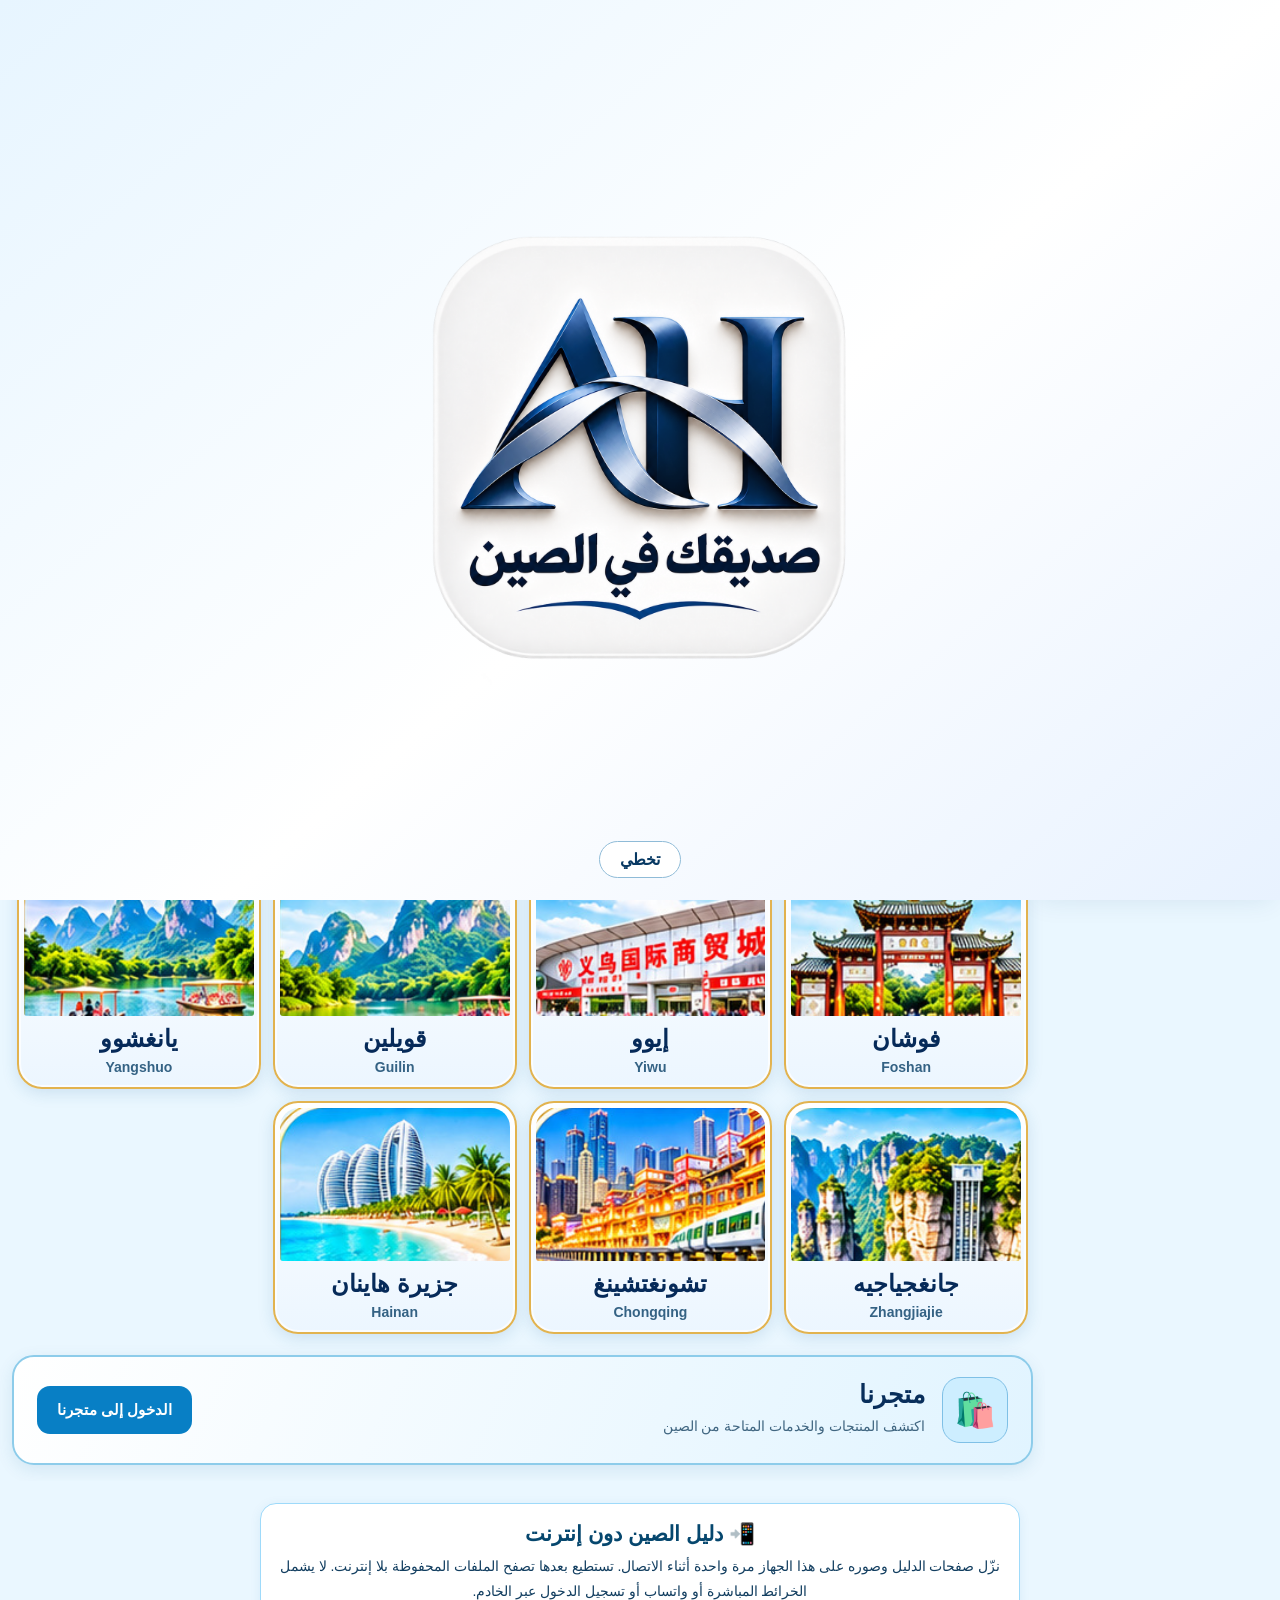
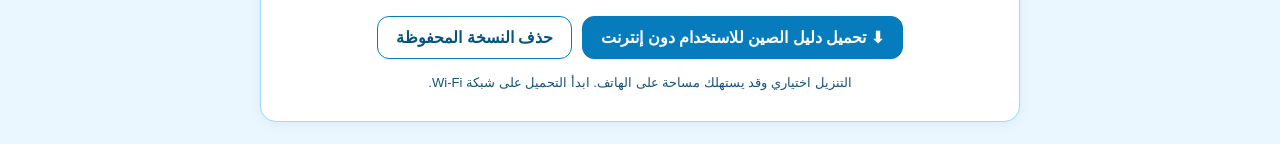
==== commit 1aa74521: "BouYousef 2 - V041.18.9 Store Text Update" ====
--- a/index.html
+++ b/index.html
@@ -1193,7 +1193,21 @@
 var seen=false;try{seen=window.sessionStorage.getItem('ah_splash_seen_v2')==='1';}catch(e){}
 if(!standalone&&!reduced&&!seen){document.documentElement.classList.add('ah-splash-active');}
 })();
-</script></head><body><div id="ahSplashOverlay" role="group" aria-label="شعار الصبر" aria-live="off">
+</script><style id="by2-city-local-search-style">
+.by2-city-local-search[hidden]{display:none!important}
+.by2-city-local-search{width:100%;max-width:1180px;margin:16px auto 18px;padding:14px 16px;border:1px solid #a9def8;border-radius:17px;background:#fff;box-shadow:0 4px 16px #105f9710;color:#083e6a}
+.by2-city-search-form{margin:0}.by2-city-search-heading{display:block;font-weight:900;font-size:17px;margin-bottom:10px}
+.by2-city-search-controls{display:flex;align-items:stretch;gap:8px}
+.by2-city-search-controls input{min-width:0;flex:1;border:1px solid #95cdea;border-radius:11px;padding:12px 13px;background:#f8fdff;color:#0a3866;font:inherit;font-size:15px;outline-offset:2px}
+.by2-city-search-controls button,.by2-city-search-open{border:1px solid #a5c9ed;border-radius:11px;background:#0b78b6;color:#fff;padding:10px 18px;font:inherit;font-weight:bold;cursor:pointer}
+.by2-city-search-controls .by2-city-search-clear{background:#f1f9ff;color:#104f81}
+.by2-city-search-status{margin:9px 0 0;color:#52758c;font-size:13px}
+.by2-city-search-results:empty{display:none}.by2-city-search-results{display:grid;grid-template-columns:repeat(2,minmax(0,1fr));gap:9px;margin-top:12px;max-height:430px;overflow-y:auto}
+.by2-city-search-result{display:flex;align-items:center;justify-content:space-between;gap:10px;border:1px solid #d6eaf7;border-radius:12px;padding:12px;background:#f8fcff;min-width:0}
+.by2-city-search-result-info{min-width:0;overflow-wrap:anywhere}.by2-city-search-result-info strong{display:block;font-size:14px}.by2-city-search-result-info small{display:block;font-size:11px;color:#52758c;margin-top:4px}
+.by2-city-search-open{flex-shrink:0;padding:8px 11px;font-size:12px}
+@media(max-width:650px){.by2-city-local-search{padding:11px;margin:12px auto}.by2-city-search-heading{font-size:15px}.by2-city-search-controls{gap:5px}.by2-city-search-controls input{padding:10px 7px;font-size:13px}.by2-city-search-controls button{padding:8px 9px;font-size:12px}.by2-city-search-results{grid-template-columns:1fr}}
+</style></head><body><div id="ahSplashOverlay" role="group" aria-label="شعار الصبر" aria-live="off">
 <img id="ahSplashLogo" src="assets/ah-splash-original.png" alt="AH – صديقك في الصين" width="470" height="470" fetchpriority="high"/>
 <button id="ahSplashSkip" type="button">تخطي</button></div>
 <script id="ah-splash-single-v2-run">
@@ -1276,7 +1290,12 @@
 <span class="by2-store-home-icon" aria-hidden="true">🛍️</span><div class="by2-store-home-info"><h2 id="by2StoreHomeHeading" data-by2-store-title>متجرنا</h2><p data-by2-store-description>اكتشف المنتجات والخدمات المتاحة من الصين</p></div>
 <button type="button" class="by2-store-home-open" id="by2StoreHomeOpen" data-by2-store-action>الدخول إلى متجرنا</button>
 </div></section></main>
-<section class="city-detail" hidden="" id="cityDetail"><div class="gz-overview" id="gzOverview"><div class="gz-qibla-panel" id="gzQiblaPanel"></div></div><div class="city-banner"><img alt="" id="selectedCityImage" src="assets/guangzhou.jpg"/><div><span class="city-kicker" id="cityKicker">دليل المدينة</span><h1 id="selectedCityTitle">غوانزو</h1><p id="selectedCityEnglish" lang="en">Guangzhou</p></div></div><nav aria-label="التنقل" class="breadcrumbs"><button class="back-to-main" id="cityToHome" type="button">⌂ العودة إلى الرئيسية</button><button class="back-to-city" hidden="" id="sectionToCity" type="button">↩ العودة إلى أقسام المدينة</button></nav><div id="citySectionsArea"><h2 class="subpage-heading" id="citySectionHeading">أقسام المدينة</h2><div class="section-cards" id="sectionCards"></div></div><div hidden="" id="sectionContentArea"><h2 class="subpage-heading" id="sectionContentTitle"></h2><div class="construction-box"><span class="construction-icon">🛠️</span><p id="sectionConstruction">القسم قيد التجهيز</p><button class="back-to-city" id="contentBack" type="button">↩ العودة إلى أقسام المدينة</button></div></div><nav aria-label="أزرار التنقل أسفل غوانزو" class="gz-bottom-navigation" dir="rtl" hidden="" id="gzBottomNavigation"><button aria-label="العودة إلى الأعلى" class="gz-bottom-button" id="gzBottomToTop" type="button">⬆️ العودة إلى الأعلى</button><button aria-label="العودة إلى الصفحة الرئيسية" class="gz-bottom-button gz-bottom-home" id="gzBottomToHome" type="button">🏠 العودة إلى الصفحة الرئيسية</button></nav></section><section id="by35ExchangePage" class="by35-exchange" dir="rtl" hidden aria-label="حاسبة صرف العملات">
+<section class="city-detail" hidden="" id="cityDetail"><div class="gz-overview" id="gzOverview"><div class="gz-qibla-panel" id="gzQiblaPanel"></div></div><div class="city-banner"><img alt="" id="selectedCityImage" src="assets/guangzhou.jpg"/><div><span class="city-kicker" id="cityKicker">دليل المدينة</span><h1 id="selectedCityTitle">غوانزو</h1><p id="selectedCityEnglish" lang="en">Guangzhou</p></div></div><section class="by2-city-local-search" id="by2CityLocalSearch" dir="rtl" aria-label="البحث في أماكن المدينة الحالية" hidden>
+  <form class="by2-city-search-form" role="search">
+    <label class="by2-city-search-heading" for="by2CitySearchInput">🔎 البحث داخل هذه المدينة فقط</label>
+    <div class="by2-city-search-controls"><input id="by2CitySearchInput" type="search" autocomplete="off" placeholder="ابحث عن سوق أو مطعم أو فندق أو مكان سياحي…" aria-label="البحث في أماكن المدينة"/><button type="submit">بحث</button><button type="button" class="by2-city-search-clear">مسح</button></div>
+  </form><p class="by2-city-search-status" role="status" aria-live="polite"></p><div class="by2-city-search-results" aria-label="نتائج البحث في هذه المدينة"></div>
+</section><nav aria-label="التنقل" class="breadcrumbs"><button class="back-to-main" id="cityToHome" type="button">⌂ العودة إلى الرئيسية</button><button class="back-to-city" hidden="" id="sectionToCity" type="button">↩ العودة إلى أقسام المدينة</button></nav><div id="citySectionsArea"><h2 class="subpage-heading" id="citySectionHeading">أقسام المدينة</h2><div class="section-cards" id="sectionCards"></div></div><div hidden="" id="sectionContentArea"><h2 class="subpage-heading" id="sectionContentTitle"></h2><div class="construction-box"><span class="construction-icon">🛠️</span><p id="sectionConstruction">القسم قيد التجهيز</p><button class="back-to-city" id="contentBack" type="button">↩ العودة إلى أقسام المدينة</button></div></div><nav aria-label="أزرار التنقل أسفل غوانزو" class="gz-bottom-navigation" dir="rtl" hidden="" id="gzBottomNavigation"><button aria-label="العودة إلى الأعلى" class="gz-bottom-button" id="gzBottomToTop" type="button">⬆️ العودة إلى الأعلى</button><button aria-label="العودة إلى الصفحة الرئيسية" class="gz-bottom-button gz-bottom-home" id="gzBottomToHome" type="button">🏠 العودة إلى الصفحة الرئيسية</button></nav></section><section id="by35ExchangePage" class="by35-exchange" dir="rtl" hidden aria-label="حاسبة صرف العملات">
 <div class="by35-head"><div><span class="by35-head-icon">💱</span><h1 data-xtext="heading">صرف العملات</h1><p data-xtext="subtitle">حوّل بسهولة بين العملات العالمية</p></div><button type="button" id="by35Home" class="by35-home">🏠 <span data-xtext="home">العودة إلى الرئيسية</span></button></div>
 <div class="by35-calculator">
 <div class="by35-currencies">
@@ -1448,7 +1467,7 @@
 window.addEventListener('popstate',onHistoryNavigation);window.addEventListener('hashchange',onHistoryNavigation);
 translate();
 </script><script src="data/exhibitions-v037.js"></script><script src="data/exhibitions-v037-ui.js"></script>
-<script src="data/guangzhou.js?v=041233-newopen"></script>
+<script src="data/guangzhou.js?v=041233-shangheli-20261118"></script>
 <script src="data/favorites-v04121.js?v=041220"></script>
 <script src="data/guangzhou-ui.js?v=041241-newopen"></script>
 <script src="data/other-cities.js?v=041245-newopen"></script>
@@ -1464,7 +1483,7 @@
 <p aria-live="polite" id="by3GlobalSearchCount">اكتب كلمة للبحث في جميع المدن.</p><div id="by3GlobalSearchResults"></div>
 </section>
 </div>
-<script src="data/global-search.js?v=041220"></script>
+<script src="data/global-search.js?v=041220"></script><script src="data/city-local-search-v04125.js?v=1"></script>
 <script src="data/arrival-guide-v032.js"></script><script src="data/arrival-guide-v041-19-0.js?v=041193"></script>
 <script src="data/v033-updates.js"></script>
 <script src="data/v033-sidebar.js"></script>
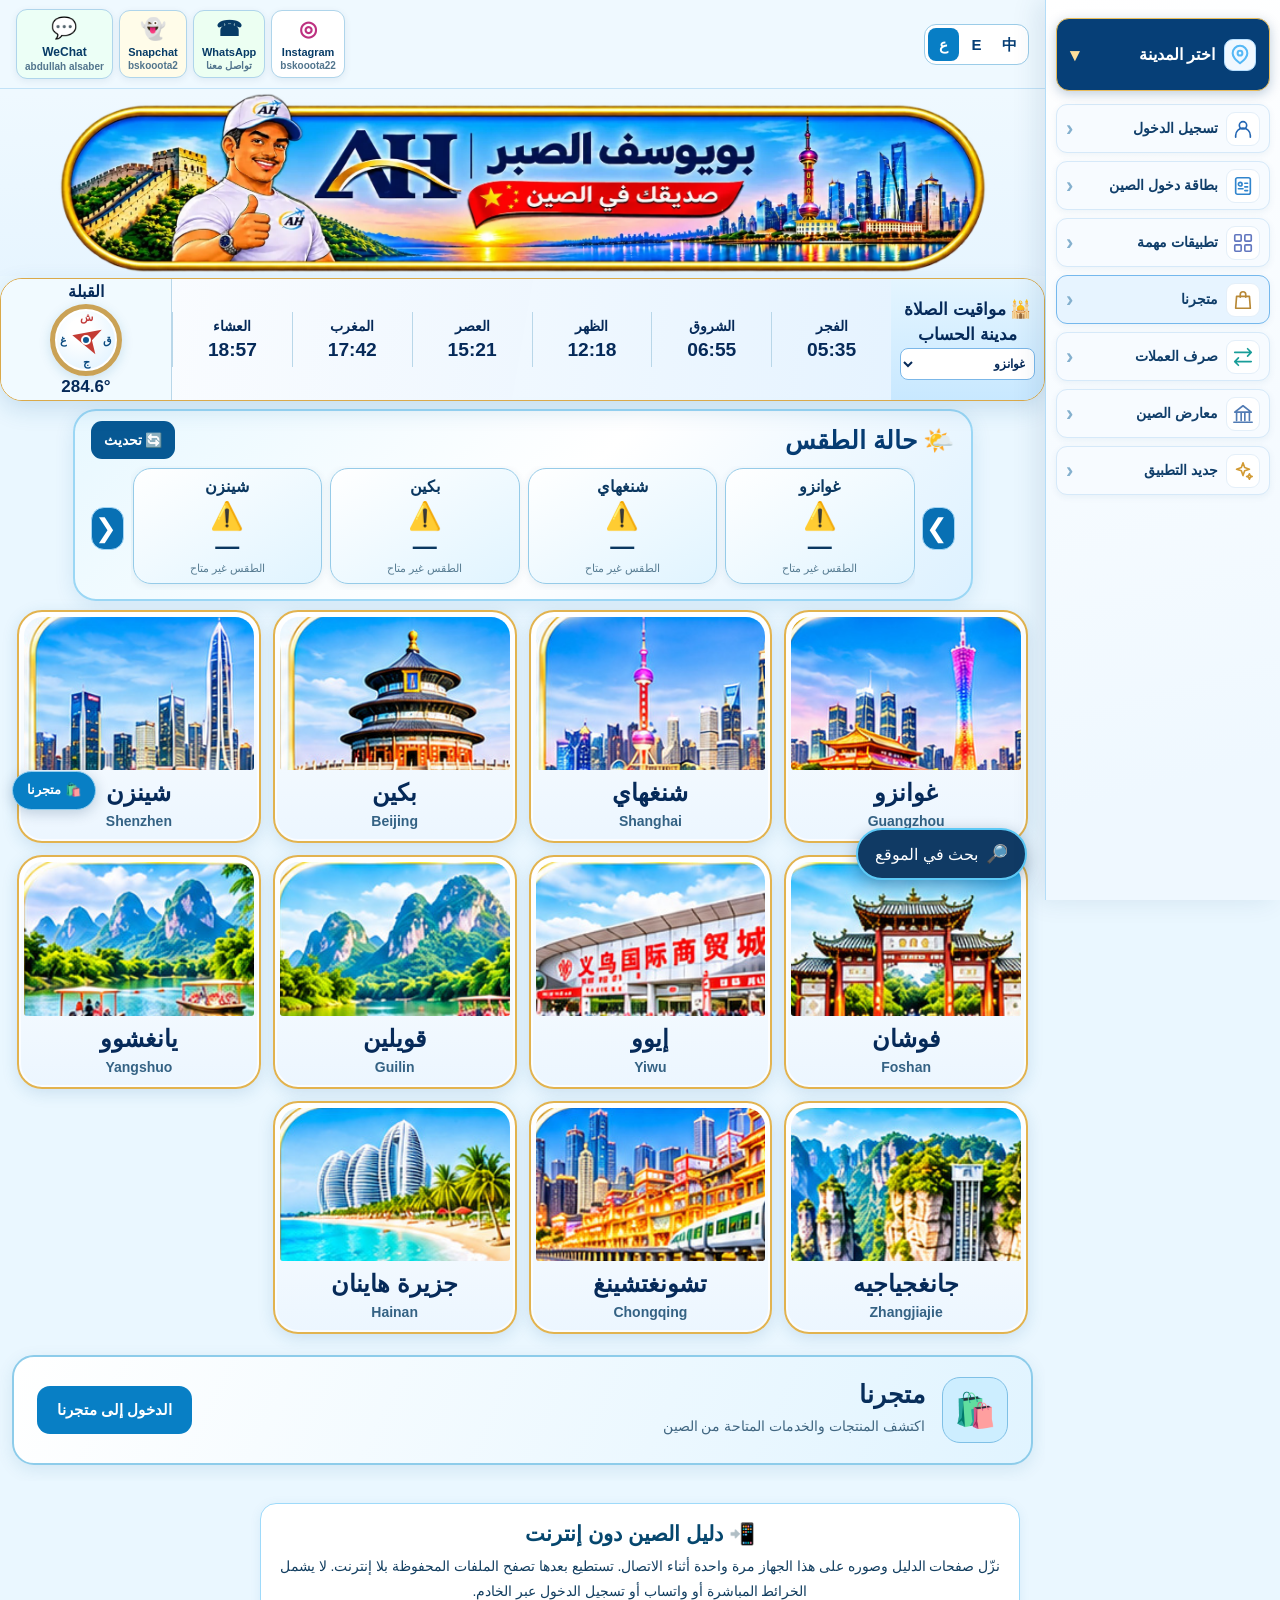
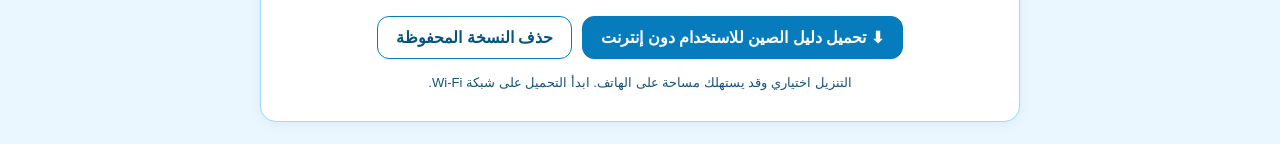
==== commit 7cf3cd87: "BouYousef 22 - V041.18.9 Store Text Update" ====
--- a/index.html
+++ b/index.html
@@ -1207,9 +1207,82 @@
 .by2-city-search-result-info{min-width:0;overflow-wrap:anywhere}.by2-city-search-result-info strong{display:block;font-size:14px}.by2-city-search-result-info small{display:block;font-size:11px;color:#52758c;margin-top:4px}
 .by2-city-search-open{flex-shrink:0;padding:8px 11px;font-size:12px}
 @media(max-width:650px){.by2-city-local-search{padding:11px;margin:12px auto}.by2-city-search-heading{font-size:15px}.by2-city-search-controls{gap:5px}.by2-city-search-controls input{padding:10px 7px;font-size:13px}.by2-city-search-controls button{padding:8px 9px;font-size:12px}.by2-city-search-results{grid-template-columns:1fr}}
-</style></head><body><div id="ahSplashOverlay" role="group" aria-label="شعار الصبر" aria-live="off">
+</style><link rel="stylesheet" href="assets/guangzhou-admin-v04130.css?v=1">
+<style id="by33-member-list-style">
+.by33-members-panel{margin-top:14px;padding:12px;border:1px solid #a7d8f4;background:#f7fcff;border-radius:12px;color:#07335a;max-width:100%;box-sizing:border-box}
+.by33-members-panel[hidden],#by33ShowMembers[hidden]{display:none!important}
+.by33-members-heading,.by33-members-pages{display:flex;align-items:center;justify-content:space-between;gap:8px;flex-wrap:wrap}
+.by33-members-scroll{width:100%;overflow-x:auto;margin:8px 0}
+.by33-members-table{border-collapse:collapse;width:100%;min-width:650px;text-align:right;font-size:12px}
+.by33-members-table th,.by33-members-table td{padding:9px 7px;border-bottom:1px solid #cde7f6;vertical-align:middle;overflow-wrap:anywhere}
+.by33-members-table th{background:#eaf7ff;white-space:nowrap}
+.by33-members-pages{justify-content:center}
+.by33-members-pages button:disabled{opacity:.45;cursor:not-allowed}
+#by33MembersStatus{font-size:12px;min-height:1.3em}
+</style>
+<style id="by44-city-compact-style">
+/* V041.44: strictly scoped to city and section routes. */
+@media(min-width:681px){body.gz-v010 #sideNav{padding-top:17px!important}}
+body.gz-v010 #gzTopbar,body.gz-v010 #globalPrayer,body.gz-v010 #gzQiblaPanel,body.gz-v010 #cityKicker,body.gz-v010 .gz-overview:after{display:none!important}
+body.gz-v010 #cityDetail{padding:12px 16px 24px!important;margin-top:0!important;max-width:none!important}
+body.gz-v010 #gzOverview{display:block!important;grid-template:none!important;min-height:0!important;margin:0 0 10px!important;padding:0!important;width:100%!important}
+body.gz-v010 #cityDetail .city-banner{display:flex!important;flex-direction:row!important;direction:rtl!important;align-items:center!important;justify-content:space-between!important;gap:16px!important;width:100%!important;max-width:none!important;min-height:0!important;max-height:none!important;height:136px!important;padding:0!important;margin:0!important;overflow:hidden;border:1px solid #b7d8ed!important;border-radius:19px!important;background:linear-gradient(115deg,#fff 15%,#edf8ff 85%)!important;box-shadow:0 4px 13px #123d6010!important}
+body.gz-v010 #cityDetail .city-banner>div{order:0!important;min-width:0!important;flex:1!important;padding:12px 24px!important;text-align:right!important}
+body.gz-v010 #selectedCityImage{order:1!important;display:block!important;width:48%!important;max-width:48%!important;flex:0 0 48%!important;min-width:0!important;height:100%!important;max-height:none!important;object-fit:contain!important;object-position:center!important;background:#e8f5f8!important;border:0!important;border-radius:0!important;box-shadow:none!important}
+body.gz-v010 #selectedCityTitle{font-size:clamp(26px,3vw,40px)!important;white-space:normal!important;line-height:1.25!important;margin:0 0 5px!important;color:#123d60!important}
+body.gz-v010 #selectedCityEnglish{font-size:16px!important;margin:0!important;color:#52748d!important}
+body.gz-v010 #by2CityLocalSearch{max-width:none!important;width:100%!important;box-sizing:border-box!important;margin:0 0 12px!important;padding:8px!important;border:1px solid #b7d8ed!important;border-radius:14px!important}
+body.gz-v010 .by44-city-toolbar{display:flex;gap:9px;align-items:center;direction:rtl;min-width:0}
+body.gz-v010 .by2-city-search-form{flex:1 1 310px;min-width:0;margin:0!important}
+body.gz-v010 .by2-city-search-heading{position:absolute!important;width:1px!important;height:1px!important;overflow:hidden!important;clip-path:inset(50%)!important;white-space:nowrap!important;margin:0!important}
+body.gz-v010 .by2-city-search-controls{gap:5px!important;align-items:stretch}
+body.gz-v010 .by2-city-search-controls input{height:44px!important;padding:7px 10px!important;font-size:13px!important}
+body.gz-v010 .by2-city-search-controls button{padding:5px 9px!important;font-size:12px!important;min-height:44px!important}
+body.gz-v010 .by2-city-search-status:empty{display:none!important}
+body.gz-v010 .by44-city-actions{display:flex;align-items:stretch;gap:5px;flex:0 0 auto;min-width:0;direction:rtl}
+body.gz-v010 .by44-action{box-sizing:border-box;display:inline-flex;align-items:center;justify-content:center;gap:5px;min-height:44px;padding:6px 9px;border:1px solid #d3e4ee;border-radius:10px;background:#f2f9fd;color:#123d60;line-height:1.3;font-family:inherit;font-weight:800;font-size:12px;text-decoration:none!important;white-space:nowrap;cursor:pointer}
+body.gz-v010 .by44-action svg{flex:none;width:20px;height:20px}
+body.gz-v010 .by44-action:focus-visible{outline:3px solid #2785b0;outline-offset:2px}
+body.gz-v010 .by44-snap{background:#fff6b6;color:#262100;border-color:#e5d66d}
+body.gz-v010 .by44-snap span{font-size:12px;font-weight:900;letter-spacing:.25px}
+body.gz-v010 .by44-wa,body.gz-v010 .by44-share,body.gz-v010 .by44-wechat{background:#edf9f0;border-color:#b7dfc0;color:#17653c}
+body.gz-v010 .by44-home{background:#eaf4ff;color:#104c7e;border-color:#b6d7f0}
+body.gz-v010 .by44-menu{display:none}
+@media(max-width:1100px){body.gz-v010 .by44-city-toolbar{flex-wrap:wrap}body.gz-v010 .by2-city-search-form{flex:1 1 100%}body.gz-v010 .by44-city-actions{flex:1 1 100%;justify-content:stretch}body.gz-v010 .by44-action{flex:1 1 auto}}
+@media(max-width:680px){body.gz-v010 #cityDetail{padding:8px 9px 20px!important}body.gz-v010 #cityDetail .city-banner{height:112px!important;gap:4px!important;border-radius:14px!important}body.gz-v010 #cityDetail .city-banner>div{padding:8px 12px!important}body.gz-v010 #selectedCityTitle{font-size:25px!important}body.gz-v010 #selectedCityEnglish{font-size:13px!important}body.gz-v010 .by44-city-actions{display:grid;grid-template-columns:repeat(3,minmax(0,1fr));gap:5px}body.gz-v010 .by44-action{min-width:0;min-height:42px;padding:5px 3px;font-size:11px;gap:4px}body.gz-v010 .by44-action svg{width:17px;height:17px}body.gz-v010 .by44-menu{display:inline-flex}body.gz-v010 .by44-snap span{font-size:11px}}
+</style>
+<style id="by47-art-city-header">
+/* V041.47: illustrated panorama with live RTL title; city routes only. */
+body.gz-v010 #cityDetail .city-banner{position:relative!important;isolation:isolate;display:flex!important;align-items:center!important;justify-content:flex-start!important;direction:rtl!important;height:136px!important;min-height:0!important;overflow:hidden!important;gap:0!important;border:0!important;border-radius:17px!important;background:#082c43!important;box-shadow:0 4px 14px #123d6024!important}
+body.gz-v010 #selectedCityImage{position:absolute!important;inset:0 auto 0 0!important;display:block!important;width:76%!important;max-width:none!important;height:100%!important;object-fit:cover!important;object-position:37% 50%!important;background:transparent!important;z-index:-2!important}
+body.gz-v010 #cityDetail .city-banner:before{content:"";position:absolute;inset:0;z-index:-1;pointer-events:none;background:linear-gradient(270deg,#082c43 0%,#082c43 19%,#082c43e8 27%,#082c4300 58%)}
+body.gz-v010 #cityDetail .city-banner:after{content:"";position:absolute;bottom:0;inset-inline:0;height:2px;background:linear-gradient(90deg,#e2c28b55,#eed5a5,#e2c28b44);pointer-events:none}
+body.gz-v010 #cityDetail .city-banner>div{position:relative!important;z-index:1!important;flex:0 1 54%!important;padding:10px 27px!important;min-width:0!important;text-align:right!important;background:none!important}
+body.gz-v010 #selectedCityTitle{color:#fff1d5!important;font-size:clamp(26px,3.5vw,42px)!important;line-height:1.22!important;margin:0 0 5px!important;text-shadow:0 2px 7px #051b2b80!important;font-weight:900!important}
+body.gz-v010 #selectedCityEnglish{color:#d0e4e8!important;font-size:14px!important;font-weight:600!important;letter-spacing:.06em!important;line-height:1.3!important;margin:0!important}
+body.gz-v010 #selectedCityEnglish:after{content:"";display:block;width:43px;height:2px;border-radius:2px;background:#e9c88e;margin-top:9px;margin-left:auto}
+@media(max-width:680px){body.gz-v010 #cityDetail .city-banner{height:112px!important;border-radius:14px!important}body.gz-v010 #selectedCityImage{width:83%!important;object-position:29% 50%!important}body.gz-v010 #cityDetail .city-banner:before{background:linear-gradient(270deg,#082c43 0%,#082c43 15%,#082c43e8 31%,#082c4300 68%)}body.gz-v010 #cityDetail .city-banner>div{flex-basis:61%!important;padding:8px 13px!important}body.gz-v010 #selectedCityTitle{font-size:clamp(21px,6vw,29px)!important}body.gz-v010 #selectedCityEnglish{font-size:11px!important}}
+</style>
+<style id="by48-admin-catalog-style">
+#by48CatalogStats[hidden]{display:none!important}
+#by48CatalogStats{margin:14px 0;padding:14px;border:1px solid #a6cadd;background:#fff;border-radius:12px;color:#123d60;text-align:start}
+#by48CatalogStats h3{margin:0 0 12px;font-size:1.1rem}
+#by48CatalogStats .by48-summary{display:grid;grid-template-columns:repeat(auto-fit,minmax(110px,1fr));gap:8px;margin-bottom:14px}
+#by48CatalogStats .by48-stat{background:#eef8fe;border:1px solid #d4e8f1;border-radius:9px;padding:9px;display:grid;gap:4px;text-align:center}
+#by48CatalogStats .by48-stat strong{font-size:1.35rem;color:#075985;font-variant-numeric:tabular-nums}
+#by48CatalogStats .by48-scroll{overflow-x:auto;max-width:100%}
+#by48CatalogStats table{border-collapse:collapse;width:100%;font-size:.82rem;white-space:nowrap}
+#by48CatalogStats th,#by48CatalogStats td{padding:7px 8px;border-bottom:1px solid #dfebf2;text-align:center}
+#by48CatalogStats th{background:#eaf5fb}#by48CatalogStats td:first-child,#by48CatalogStats th:first-child{text-align:start}#by48CatalogStats tfoot{font-weight:700;background:#eef8fe}
+#by48CatalogStats p{font-size:.79rem;color:#49677c;margin:9px 0 0}
+.gz-section-count,.gz-count{display:none!important}
+</style>
+</head><body><div id="ahSplashOverlay" role="group" aria-label="شعار الصبر" aria-live="off">
 <img id="ahSplashLogo" src="assets/ah-splash-original.png" alt="AH – صديقك في الصين" width="470" height="470" fetchpriority="high"/>
 <button id="ahSplashSkip" type="button">تخطي</button></div>
+
+
+
 <script id="ah-splash-single-v2-run">
 (function(){'use strict';
 var overlay=document.getElementById('ahSplashOverlay'),skip=document.getElementById('ahSplashSkip'),doc=document.documentElement;
@@ -1290,12 +1363,17 @@
 <span class="by2-store-home-icon" aria-hidden="true">🛍️</span><div class="by2-store-home-info"><h2 id="by2StoreHomeHeading" data-by2-store-title>متجرنا</h2><p data-by2-store-description>اكتشف المنتجات والخدمات المتاحة من الصين</p></div>
 <button type="button" class="by2-store-home-open" id="by2StoreHomeOpen" data-by2-store-action>الدخول إلى متجرنا</button>
 </div></section></main>
-<section class="city-detail" hidden="" id="cityDetail"><div class="gz-overview" id="gzOverview"><div class="gz-qibla-panel" id="gzQiblaPanel"></div></div><div class="city-banner"><img alt="" id="selectedCityImage" src="assets/guangzhou.jpg"/><div><span class="city-kicker" id="cityKicker">دليل المدينة</span><h1 id="selectedCityTitle">غوانزو</h1><p id="selectedCityEnglish" lang="en">Guangzhou</p></div></div><section class="by2-city-local-search" id="by2CityLocalSearch" dir="rtl" aria-label="البحث في أماكن المدينة الحالية" hidden>
-  <form class="by2-city-search-form" role="search">
+<section class="city-detail" hidden="" id="cityDetail"><div class="gz-overview" id="gzOverview"><div class="gz-qibla-panel" id="gzQiblaPanel"></div></div><div class="city-banner"><img alt="" id="selectedCityImage" src="assets/city-illustrations/guangzhou.svg?v=04147"/><div><span class="city-kicker" id="cityKicker">دليل المدينة</span><h1 id="selectedCityTitle">غوانزو</h1><p id="selectedCityEnglish" lang="en">Guangzhou</p></div></div><section class="by2-city-local-search" id="by2CityLocalSearch" dir="rtl" aria-label="البحث في أماكن المدينة الحالية" hidden>
+  <div class="by44-city-toolbar"><form class="by2-city-search-form" role="search">
     <label class="by2-city-search-heading" for="by2CitySearchInput">🔎 البحث داخل هذه المدينة فقط</label>
     <div class="by2-city-search-controls"><input id="by2CitySearchInput" type="search" autocomplete="off" placeholder="ابحث عن سوق أو مطعم أو فندق أو مكان سياحي…" aria-label="البحث في أماكن المدينة"/><button type="submit">بحث</button><button type="button" class="by2-city-search-clear">مسح</button></div>
-  </form><p class="by2-city-search-status" role="status" aria-live="polite"></p><div class="by2-city-search-results" aria-label="نتائج البحث في هذه المدينة"></div>
-</section><nav aria-label="التنقل" class="breadcrumbs"><button class="back-to-main" id="cityToHome" type="button">⌂ العودة إلى الرئيسية</button><button class="back-to-city" hidden="" id="sectionToCity" type="button">↩ العودة إلى أقسام المدينة</button></nav><div id="citySectionsArea"><h2 class="subpage-heading" id="citySectionHeading">أقسام المدينة</h2><div class="section-cards" id="sectionCards"></div></div><div hidden="" id="sectionContentArea"><h2 class="subpage-heading" id="sectionContentTitle"></h2><div class="construction-box"><span class="construction-icon">🛠️</span><p id="sectionConstruction">القسم قيد التجهيز</p><button class="back-to-city" id="contentBack" type="button">↩ العودة إلى أقسام المدينة</button></div></div><nav aria-label="أزرار التنقل أسفل غوانزو" class="gz-bottom-navigation" dir="rtl" hidden="" id="gzBottomNavigation"><button aria-label="العودة إلى الأعلى" class="gz-bottom-button" id="gzBottomToTop" type="button">⬆️ العودة إلى الأعلى</button><button aria-label="العودة إلى الصفحة الرئيسية" class="gz-bottom-button gz-bottom-home" id="gzBottomToHome" type="button">🏠 العودة إلى الصفحة الرئيسية</button></nav></section><section id="by35ExchangePage" class="by35-exchange" dir="rtl" hidden aria-label="حاسبة صرف العملات">
+  </form><nav class="by44-city-actions" aria-label="التنقل والتواصل"><button type="button" class="by44-action by44-home" id="by44CityHome" aria-label="الصفحة الرئيسية"><svg viewBox="0 0 24 24" width="21" height="21" fill="none" stroke="currentColor" stroke-width="1.9" stroke-linecap="round" stroke-linejoin="round" aria-hidden="true"><path d="M3 10 12 3l9 7v10H4V10"/><path d="M9 20v-7h6v7"/></svg><span>الرئيسية</span></button>
+<a class="by44-action by44-snap" href="https://www.snapchat.com/add/bskooota2" target="_blank" rel="noopener noreferrer" aria-label="سناب شات bskooota2"><svg viewBox="0 0 24 24" width="21" height="21" fill="none" stroke="currentColor" stroke-width="1.9" stroke-linecap="round" stroke-linejoin="round" aria-hidden="true"><path d="M12 3c-3 0-5 2-5 5v3c0 1-2 2-4 3 1 1 2 1 3 2l1 2c2 0 3 3 5 3s3-3 5-3l1-2c1-1 2-1 3-2-2-1-4-2-4-3V8c0-3-2-5-5-5Z"/></svg><span dir="ltr">bskooota2</span></a>
+<a class="by44-action by44-wa" id="by44DirectWhatsApp" href="https://wa.me/96596745446" target="_blank" rel="noopener noreferrer" aria-label="واتساب للتواصل"><svg viewBox="0 0 24 24" width="21" height="21" fill="none" stroke="currentColor" stroke-width="1.9" stroke-linecap="round" stroke-linejoin="round" aria-hidden="true"><path d="M20 11.5a8.5 8.5 0 0 1-12.5 7.5L3 20l1-4A8.5 8.5 0 1 1 20 11.5Z"/><path d="M9 8c-2 2 2 6 4 6l1-2 2 1c0 3-3 3-6 0S7 7 9 8Z"/></svg><span>واتساب</span></a>
+<button type="button" class="by44-action by44-share" id="by44ShareCity" aria-label="مشاركة المدينة عبر واتساب"><svg viewBox="0 0 24 24" width="21" height="21" fill="none" stroke="currentColor" stroke-width="1.9" stroke-linecap="round" stroke-linejoin="round" aria-hidden="true"><circle cx="18" cy="5" r="3"/><circle cx="6" cy="12" r="3"/><circle cx="18" cy="19" r="3"/><path d="m9 10 6-4M9 14l6 4"/></svg><span>مشاركة واتساب</span></button>
+<button type="button" class="by44-action by44-wechat" data-by41-wechat aria-label="ويشات – رمز التواصل"><svg viewBox="0 0 24 24" width="21" height="21" fill="none" stroke="currentColor" stroke-width="1.9" stroke-linecap="round" stroke-linejoin="round" aria-hidden="true"><path d="M14 10c0 3-3 5-6 5H6l-3 2 1-4a5 5 0 0 1-2-4c0-3 3-5 6-5s6 2 6 5Z"/><path d="M12 15c0 3 3 5 6 5h1l3 1-1-3c1-1 1-2 1-3 0-3-3-5-6-5"/><path d="M6 8h.01M10 8h.01M16 14h.01M19 14h.01"/></svg><span>ويشات</span></button>
+<button type="button" class="by44-action by44-menu" id="by44CityMenu" aria-controls="sideNav" aria-label="فتح القائمة"><svg viewBox="0 0 24 24" width="21" height="21" fill="none" stroke="currentColor" stroke-width="1.9" stroke-linecap="round" stroke-linejoin="round" aria-hidden="true"><path d="M4 6h16M4 12h16M4 18h16"/></svg><span>القائمة</span></button></nav></div><p class="by2-city-search-status" role="status" aria-live="polite"></p><div class="by2-city-search-results" aria-label="نتائج البحث في هذه المدينة"></div>
+</section><nav aria-label="التنقل" class="breadcrumbs"><button class="back-to-main" id="cityToHome" type="button">⌂ العودة إلى الرئيسية</button><button class="back-to-city" hidden="" id="sectionToCity" type="button">↩ العودة إلى أقسام المدينة</button></nav><div id="citySectionsArea"><h2 class="subpage-heading" id="citySectionHeading" hidden aria-hidden="true" style="display:none!important"></h2><div class="section-cards" id="sectionCards"></div></div><div hidden="" id="sectionContentArea"><h2 class="subpage-heading" id="sectionContentTitle"></h2><div class="construction-box"><span class="construction-icon">🛠️</span><p id="sectionConstruction">القسم قيد التجهيز</p><button class="back-to-city" id="contentBack" type="button">↩ العودة إلى أقسام المدينة</button></div></div><nav aria-label="أزرار التنقل أسفل غوانزو" class="gz-bottom-navigation" dir="rtl" hidden="" id="gzBottomNavigation"><button aria-label="العودة إلى الأعلى" class="gz-bottom-button" id="gzBottomToTop" type="button">⬆️ العودة إلى الأعلى</button><button aria-label="العودة إلى الصفحة الرئيسية" class="gz-bottom-button gz-bottom-home" id="gzBottomToHome" type="button">🏠 العودة إلى الصفحة الرئيسية</button></nav></section><section id="by35ExchangePage" class="by35-exchange" dir="rtl" hidden aria-label="حاسبة صرف العملات">
 <div class="by35-head"><div><span class="by35-head-icon">💱</span><h1 data-xtext="heading">صرف العملات</h1><p data-xtext="subtitle">حوّل بسهولة بين العملات العالمية</p></div><button type="button" id="by35Home" class="by35-home">🏠 <span data-xtext="home">العودة إلى الرئيسية</span></button></div>
 <div class="by35-calculator">
 <div class="by35-currencies">
@@ -1341,7 +1419,14 @@
   <form class="by33-form" id="by33SignupForm" hidden><label>الاسم<input type="text" name="first" maxlength="80" autocomplete="given-name" required></label><label>اللقب<input type="text" name="last" maxlength="80" autocomplete="family-name" required></label><label>البريد الإلكتروني<input name="email" type="email" maxlength="254" autocomplete="email" required></label><label>كلمة المرور (8 أحرف على الأقل)<input name="password" type="password" minlength="8" maxlength="128" autocomplete="new-password" required></label><label>تأكيد كلمة المرور<input name="confirm" type="password" minlength="8" maxlength="128" autocomplete="new-password" required></label><button type="submit" class="by33-primary">إنشاء حساب جديد</button></form>
   <form class="by33-form" id="by33RecoverForm" hidden><p>أدخل بريدك الإلكتروني المسجل لطلب رابط إعادة تعيين كلمة المرور.</p><label>البريد الإلكتروني<input name="email" type="email" maxlength="254" autocomplete="email" required></label><button class="by33-primary" type="submit">إرسال رابط الاستعادة</button><button class="by33-link" type="button" id="by33RecoverBack">العودة لتسجيل الدخول</button></form>
  </div>
- <div class="by33-member" id="by33Member" hidden><h2>حسابي</h2><p id="by33MemberEmail"></p><button type="button" class="by33-primary" id="by33Signout">تسجيل الخروج</button><section id="by33Admin" hidden><h3>📊 لوحة إحصاءات المدير</h3><div id="by33AdminStats"></div><button type="button" id="by33RefreshStats" class="by33-link">تحديث الإحصاءات</button><p>تُعرض الإحصاءات فقط للحسابات التي يسمح لها الخادم بذلك.</p></section></div>
+ <div class="by33-member" id="by33Member" hidden><h2>حسابي</h2><p id="by33MemberEmail"></p><button type="button" class="by33-primary" id="by33Signout">تسجيل الخروج</button><section id="by33Admin" hidden><h3>📊 لوحة إحصاءات المدير</h3><div id="by33AdminStats"></div><button type="button" id="by33RefreshStats" class="by33-link">تحديث الإحصاءات</button>
+<button type="button" id="by33ShowMembers" class="by33-link" hidden aria-controls="by33MembersPanel" aria-expanded="false">👥 عرض الأعضاء</button>
+<div id="by33MembersPanel" class="by33-members-panel" hidden dir="rtl">
+  <div class="by33-members-heading"><strong>👥 قائمة الأعضاء المسجلين</strong><button type="button" id="by33CloseMembers" class="by33-link">إغلاق</button></div>
+  <p id="by33MembersStatus" role="status" aria-live="polite"></p>
+  <div class="by33-members-scroll"><table class="by33-members-table"><thead><tr><th>م</th><th>اسم العضو</th><th>البريد الإلكتروني</th><th>تاريخ التسجيل</th><th>آخر دخول</th><th>تأكيد البريد</th></tr></thead><tbody id="by33MembersRows"></tbody></table></div>
+  <div class="by33-members-pages"><button type="button" id="by33MembersPrev" class="by33-link" disabled>السابق</button><span id="by33MembersPageLabel"></span><button type="button" id="by33MembersNext" class="by33-link" disabled>التالي</button></div>
+</div><p>تُعرض الإحصاءات فقط للحسابات التي يسمح لها الخادم بذلك.</p></section><section id="by48CatalogStats" hidden dir="rtl" aria-label="إحصاءات دليل المدن"></section></div>
  <p class="by33-message" role="status" aria-live="polite" id="by33AuthStatus"></p>
  <p class="by33-note">تُرسل بيانات الحساب مباشرة إلى خدمة المصادقة المرتبطة بالمشروع. لا تُخزن كلمات المرور داخل هذا الموقع.</p>
  <button type="button" class="by33-home" data-by33-home>⌂ العودة إلى الرئيسية</button>
@@ -1385,7 +1470,7 @@
 <button type="button" class="by3-ac-floating-top" id="by3AcFloatingTop" aria-label="العودة إلى الأعلى" hidden>⬆️ <span>الأعلى</span></button>
 </div>
 <dialog aria-label="تكبير صور خطوات التعبئة" class="by3-ac-modal" id="by3AcImageDialog"><button aria-label="إغلاق التكبير" id="by3AcCloseImage" type="button">✕ إغلاق</button><img alt="صورة خطوة التعبئة مكبرة" id="by3AcLargeImage"/></dialog>
-<footer class="footer">بويوسف ٢ — النسخة المعتمدة V041.18.7</footer></div>
+<footer class="footer">بويوسف ٢ — النسخة المعتمدة V041.46</footer></div>
 <script>
 'use strict';
 const cities=[{"ar": "غوانزو", "en": "Guangzhou", "slug": "guangzhou", "lat": 23.1291, "lon": 113.2644}, {"ar": "شنغهاي", "en": "Shanghai", "slug": "shanghai", "lat": 31.2304, "lon": 121.4737}, {"ar": "بكين", "en": "Beijing", "slug": "beijing", "lat": 39.9042, "lon": 116.4074}, {"ar": "شينزن", "en": "Shenzhen", "slug": "shenzhen", "lat": 22.5431, "lon": 114.0579}, {"ar": "فوشان", "en": "Foshan", "slug": "foshan", "lat": 23.0215, "lon": 113.1214}, {"ar": "إيوو", "en": "Yiwu", "slug": "yiwu", "lat": 29.3061, "lon": 120.0751}, {"ar": "قويلين", "en": "Guilin", "slug": "guilin", "lat": 25.2736, "lon": 110.29}, {"ar": "يانغشوو", "en": "Yangshuo", "slug": "yangshuo", "lat": 24.7784, "lon": 110.4966}, {"ar": "جانغجياجيه", "en": "Zhangjiajie", "slug": "zhangjiajie", "lat": 29.1171, "lon": 110.4792}, {"ar": "تشونغتشينغ", "en": "Chongqing", "slug": "chongqing", "lat": 29.563, "lon": 106.5516}, {"ar": "جزيرة هاينان", "en": "Hainan", "slug": "hainan", "lat": 20.044, "lon": 110.1999}];
@@ -1397,7 +1482,8 @@
 {id:'hotels',icon:'🛏️',image:'hotels',ar:'الفنادق',en:'Hotels',zh:'酒店',descAr:'الفنادق ومواقعها',descEn:'Hotels and locations',descZh:'酒店与位置'},
 {id:'transport',icon:'✈️',image:'transport',ar:'المواصلات',en:'Transport',zh:'交通',descAr:'الطائرات والقطارات والحافلات',descEn:'Planes, trains and buses',descZh:'飞机、火车和巴士'},
 {id:'mosques',icon:'☪️',image:'mosques',ar:'المساجد',en:'Mosques',zh:'清真寺',descAr:'المساجد ومواقعها',descEn:'Mosques and locations',descZh:'清真寺与位置'},
-{id:'information',icon:'ℹ️',image:'information',ar:'معلومات المدينة',en:'City information',zh:'城市信息',descAr:'معلومات عامة ونصائح',descEn:'Information and tips',descZh:'城市信息与建议'}
+{id:'information',icon:'ℹ️',image:'information',ar:'معلومات المدينة',en:'City information',zh:'城市信息',descAr:'معلومات عامة ونصائح',descEn:'Information and tips',descZh:'城市信息与建议'},
+{id:'manager',icon:'🔐',image:'information',ar:'المدير – مراكز العلاج الطبيعي',en:'Manager – Therapy & Massage Centers',zh:'管理员－理疗与推拿中心',descAr:'مراكز العلاج الطبيعي والتدليك الخاصة بالمدير فقط',descEn:'Private manager-only therapy and massage directory',descZh:'仅限管理员查看的理疗与推拿地点'}
 ];
 const locales={
  ar:{language:'اللغة',searchButton:'بحث',searchLabel:'ابحث عن مدينة أو قسم',searchPlaceholder:'ابحث عن مدينة أو قسم...',homeBack:'⌂ العودة إلى الرئيسية',menuClose:'✕ إغلاق',menuOpen:'☰ القائمة',chooseCity:'📍 اختر المدينة',contentNote:'اختر مدينة لاستعراض أقسامها والمواقع المتوفرة.',qiblaDisclaimer:'اتجاه جغرافي محسوب وليس بوصلة حية',nav_login:'تسجيل الدخول',nav_updates:'جديد التطبيق',nav_arrival:'بطاقة دخول الصين',nav_apps:'تطبيقات مهمة',nav_exchange:'صرف العملات',nav_store:'متجرنا',nav_exhibitions:'معارض الصين',prayerHeading:'🕌 مواقيت الصلاة',prayerCitySelect:'مدينة الحساب',qibla:'القبلة',backCity:'↩ العودة إلى أقسام المدينة',sectionHeading:'أقسام المدينة',cityKicker:'دليل المدينة',construction:'القسم قيد التجهيز. لم تُنقل بيانات المدن من بويوسف ٢.',serviceConstruction:'هذا القسم قيد التجهيز',none:'لا توجد نتائج مطابقة',hint:'ابحث عن مدينة أو قسم متاح',prayers:['الفجر','الشروق','الظهر','العصر','المغرب','العشاء'],prayerNote:(c,d)=>`أوقات فلكية تقديرية لـ${c} بتاريخ ${d} بتوقيت الصين UTC+8؛ قد تختلف عن التقاويم المحلية. القبلة زاوية محسوبة من الشمال الجغرافي وليست بوصلة حية.`},
@@ -1413,7 +1499,7 @@
 function sectionName(s){return s[lang]}
 function menu(open){sidebar.classList.toggle('open',open);shade.classList.toggle('show',open);document.getElementById('mobileMenu').setAttribute('aria-expanded',String(open))}
 function urlFor(next){return next.kind==='home'?'#home':next.kind==='service'?'#service/'+next.service+(next.service==='apps'&&next.app?'/'+next.app+(next.topic?'/'+next.topic:''):''):next.kind==='city'?'#city/'+cities[next.city].slug:'#city/'+cities[next.city].slug+'/'+next.section}
-function stateFromHash(){const x=decodeURIComponent(location.hash.replace(/^#/,''));if(x.startsWith('service/store/')){const parts=x.split('/');return {kind:'service',service:'store',storePath:parts.slice(2).join('/')};}if(x.startsWith('service/apps/')){const bits=x.split('/');if(['alipay','wechat','amap'].includes(bits[2]) && (!bits[3]||/^[a-z]+$/.test(bits[3])))return {kind:'service',service:'apps',app:bits[2],topic:bits[3]||null};return {kind:'service',service:'apps'}}if(x.startsWith('service/')){let id=x.slice(8);return serviceIds.includes(id)?{kind:'service',service:id}:{kind:'home'}}if(x.startsWith('city/')){const parts=x.split('/'),idx=cities.findIndex(c=>c.slug===parts[1]);if(idx<0)return {kind:'home'};if(parts.length>2){if(sections.some(s=>s.id===parts[2]))return {kind:'section',city:idx,section:parts[2]};return {kind:'city',city:idx}}return {kind:'city',city:idx}}return {kind:'home'}}
+function stateFromHash(){const x=decodeURIComponent(location.hash.replace(/^#/,''));if(x.startsWith('service/store/')){const parts=x.split('/');return {kind:'service',service:'store',storePath:parts.slice(2).join('/')};}if(x.startsWith('service/apps/')){const bits=x.split('/');if(['alipay','wechat','amap'].includes(bits[2]) && (!bits[3]||/^[a-z]+$/.test(bits[3])))return {kind:'service',service:'apps',app:bits[2],topic:bits[3]||null};return {kind:'service',service:'apps'}}if(x.startsWith('service/')){let id=x.slice(8);return serviceIds.includes(id)?{kind:'service',service:id}:{kind:'home'}}if(x.startsWith('city/')){const parts=x.split('/'),idx=cities.findIndex(c=>c.slug===parts[1]);if(idx<0)return {kind:'home'};if(parts.length>2){if(sections.some(s=>s.id===parts[2]&&(s.id!=='manager'||idx===0)))return {kind:'section',city:idx,section:parts[2]};return {kind:'city',city:idx}}return {kind:'city',city:idx}}return {kind:'home'}}
 let previousRouteKey='';let latestScrollRequest=0;
 function routeKey(x){return x.kind+':'+(x.city===undefined?'':x.city)+':'+(x.section||x.service||'')}
 function navigate(next){const target=urlFor(next);if(!window.BY41_IS_MEMBER&&((next.kind==='section')||(next.kind==='service'&&['arrival','apps','exchange','store'].includes(next.service)))){if(typeof window.BY41_SHOW_GATE==='function'){window.BY41_SHOW_GATE(target);return;}}if(location.hash===target)return;history.pushState({by3:true},'',target);renderRoute('navigate')}
@@ -1440,11 +1526,11 @@
    if(active)el.setAttribute('aria-current','page');else el.removeAttribute('aria-current');
  });
 }
-function renderRoute(origin="initial"){state=stateFromHash();const inGz=(state.kind==='city'||state.kind==='section');document.body.classList.toggle('gz-v010',inGz);document.body.classList.toggle('by3-arrival-route',state.kind==='service'&&state.service==='arrival');document.body.classList.toggle('by34-apps-route',state.kind==='service'&&state.service==='apps');document.body.classList.toggle('by3-shenzhen-v022',inGz && state.city===3);document.body.classList.toggle('by3-foshan-v023',inGz && state.city===4);document.body.classList.toggle('by3-yiwu-v024',inGz && state.city===5);document.body.classList.toggle('by3-guilin-v025',inGz && state.city===6);document.body.classList.toggle('by3-yangshuo-v026',inGz && state.city===7);document.body.classList.toggle('by3-zhangjiajie-v027',inGz && state.city===8);document.body.classList.toggle('by3-chongqing-v028',inGz && state.city===9);document.body.classList.toggle('by3-hainan-v029',inGz && state.city===10);document.body.classList.toggle('by3-shanghai-v030',inGz && state.city===1);const prayerBlock=document.getElementById('globalPrayer');const cityDetail=document.getElementById('cityDetail');const banner=document.querySelector('#cityDetail .city-banner');const breadcrumbs=document.querySelector('#cityDetail .breadcrumbs');const home=document.getElementById('cityHome');const hero=document.querySelector('.site-hero');const searchPanel=document.getElementById('searchPanel');const gzTopbar=document.getElementById('gzTopbar');const gzSearchHost=document.getElementById('gzSearchHost');const searchToggle=document.getElementById('searchToggle');const overview=document.getElementById('gzOverview');const qibla=document.querySelector('.qibla');const qiblaPanel=document.getElementById('gzQiblaPanel');if(inGz){gzTopbar.hidden=false;if(searchPanel.parentElement!==gzSearchHost)gzSearchHost.append(searchPanel);searchPanel.hidden=false;searchToggle.hidden=true;if(prayerBlock.parentElement!==overview)overview.append(prayerBlock);if(banner.parentElement!==overview)overview.append(banner);if(qibla.parentElement!==qiblaPanel)qiblaPanel.append(qibla);}else{gzTopbar.hidden=true;if(searchPanel.parentElement!==hero)hero.append(searchPanel);searchToggle.hidden=false;if(searchToggle.getAttribute('aria-expanded')!=='true')searchPanel.hidden=true;if(qibla.parentElement!==document.querySelector('.prayer'))document.querySelector('.prayer').append(qibla);if(prayerBlock.previousElementSibling!==home)home.before(prayerBlock);if(banner.parentElement!==cityDetail)cityDetail.insertBefore(banner,breadcrumbs);}const isHome=state.kind==='home',isService=state.kind==='service';home.hidden=!isHome;document.getElementById('globalPrayer').hidden=isService;cityDetail.hidden=isHome||isService;document.getElementById('serviceDetail').hidden=!isService||['arrival','login','updates','apps','exchange','store','exhibitions'].includes(state.service);document.getElementById('by34EssentialAppsPage').hidden=!(isService&&state.service==='apps');document.getElementById('by35ExchangePage').hidden=!(isService&&state.service==='exchange');document.getElementById('by36StorePage').hidden=!(isService&&state.service==='store');document.getElementById('by37ExhibitionsPage').hidden=!(isService&&state.service==='exhibitions');document.getElementById('by33LoginPage').hidden=!(isService&&state.service==='login');document.getElementById('by33UpdatesPage').hidden=!(isService&&state.service==='updates');document.getElementById('by3ArrivalGuide').hidden=!(isService&&state.service==='arrival');document.getElementById('topHome').hidden=isHome;if(state.kind==='city'||state.kind==='section'){let city=cities[state.city];document.querySelectorAll('.prayer-title [data-i18n="prayerHeading"]').forEach(el=>el.setAttribute('data-active-city',cityName(state.city)));document.getElementById('selectedCityTitle').textContent=cityName(state.city);document.getElementById('selectedCityEnglish').textContent=city.en;document.getElementById('selectedCityImage').src='assets/'+city.slug+'.jpg';document.getElementById('selectedCityImage').alt=cityName(state.city);document.getElementById('cityKicker').textContent=t().cityKicker;if(inGz){const currentSectionId=state.section||'markets';const section=sections.find(s=>s.id===currentSectionId)||sections[0];document.getElementById('citySectionsArea').hidden=false;document.getElementById('sectionContentArea').hidden=state.kind!=='section';document.getElementById('sectionContentTitle').textContent=cityName(state.city)+' / '+sectionName(section);document.getElementById('sectionToCity').hidden=state.kind!=='section';}else{document.getElementById('citySectionsArea').hidden=state.kind==='section';document.getElementById('sectionContentArea').hidden=state.kind!=='section';document.getElementById('sectionToCity').hidden=state.kind!=='section';if(state.kind==='section'){const section=sections.find(s=>s.id===state.section);document.getElementById('sectionContentTitle').textContent=sectionName(section);document.getElementById('sectionConstruction').textContent=t().construction}}document.getElementById('prayerCity').value=String(state.city);renderPrayers()}if(isService){document.getElementById('serviceTitle').textContent=t()['nav_'+state.service];document.getElementById('serviceComing').textContent=t().serviceConstruction}createCards();if(typeof renderGuangzhouSection==='function')renderGuangzhouSection();if(typeof renderOtherCitiesSection==='function')renderOtherCitiesSection();syncGuangzhouBottomNav();syncGzLangPills();if(typeof window.by34Render==='function')window.by34Render(state);if(typeof window.by35ExchangeRender==='function')window.by35ExchangeRender();if(typeof window.by36StoreRender==='function')window.by36StoreRender(state);syncRoyalSidebarActive(state);menu(false);routeScroll(state,origin);previousRouteKey=routeKey(state)}
-function createCards(){const wrap=document.getElementById('sectionCards');wrap.replaceChildren();const inGz=(state.kind==='city'||state.kind==='section');const activeSection=inGz?(state.section||'markets'):state.section;const order=inGz?['markets','malls','dining','tourism','hotels','transport','mosques','information']:sections.map(s=>s.id);order.map(id=>sections.find(s=>s.id===id)).filter(Boolean).forEach(s=>{const b=document.createElement('button');b.type='button';b.className='section-card'+(activeSection===s.id?' active':'');b.dataset.sectionId=s.id;const img=document.createElement('img');img.src='assets/section-'+s.image+'.jpg';img.alt='';img.loading='lazy';const icon=document.createElement('span');icon.className='section-icon';icon.textContent=inGz?({markets:'🏪',malls:'🛍️',dining:'🍽️',tourism:'🏞️',hotels:'🏨',transport:'✈️🚆🚌',mosques:'🕌',information:'ℹ️'}[s.id]||s.icon):s.icon;if(inGz && s.id==='information'){b.classList.add('gz-information-important');const badge=document.createElement('span');badge.className='gz-important-badge';badge.textContent='مهم';b.append(badge)}const strong=document.createElement('strong');strong.textContent=sectionName(s);const small=document.createElement('small');small.textContent=s['desc'+(lang==='ar'?'Ar':lang==='en'?'En':'Zh')];b.append(img,icon,strong,small);b.addEventListener('click',()=>navigate({kind:'section',city:state.city||0,section:s.id}));wrap.append(b)})}
+function renderRoute(origin="initial"){state=stateFromHash();if(state.kind==='section'&&state.city===0&&state.section==='manager'&&window.BY41_MANAGER_ALLOWED!==true){history.replaceState({by3:true},'','#city/guangzhou');state={kind:'city',city:0};}const inGz=(state.kind==='city'||state.kind==='section');document.body.classList.toggle('gz-v010',inGz);document.body.classList.toggle('by3-arrival-route',state.kind==='service'&&state.service==='arrival');document.body.classList.toggle('by34-apps-route',state.kind==='service'&&state.service==='apps');document.body.classList.toggle('by3-shenzhen-v022',inGz && state.city===3);document.body.classList.toggle('by3-foshan-v023',inGz && state.city===4);document.body.classList.toggle('by3-yiwu-v024',inGz && state.city===5);document.body.classList.toggle('by3-guilin-v025',inGz && state.city===6);document.body.classList.toggle('by3-yangshuo-v026',inGz && state.city===7);document.body.classList.toggle('by3-zhangjiajie-v027',inGz && state.city===8);document.body.classList.toggle('by3-chongqing-v028',inGz && state.city===9);document.body.classList.toggle('by3-hainan-v029',inGz && state.city===10);document.body.classList.toggle('by3-shanghai-v030',inGz && state.city===1);const prayerBlock=document.getElementById('globalPrayer');const cityDetail=document.getElementById('cityDetail');const banner=document.querySelector('#cityDetail .city-banner');const breadcrumbs=document.querySelector('#cityDetail .breadcrumbs');const home=document.getElementById('cityHome');const hero=document.querySelector('.site-hero');const searchPanel=document.getElementById('searchPanel');const gzTopbar=document.getElementById('gzTopbar');const gzSearchHost=document.getElementById('gzSearchHost');const searchToggle=document.getElementById('searchToggle');const overview=document.getElementById('gzOverview');const qibla=document.querySelector('.qibla');const qiblaPanel=document.getElementById('gzQiblaPanel');if(inGz){gzTopbar.hidden=true;searchPanel.hidden=true;searchToggle.hidden=true;if(banner.parentElement!==overview)overview.append(banner);}else{gzTopbar.hidden=true;if(searchPanel.parentElement!==hero)hero.append(searchPanel);searchToggle.hidden=false;if(searchToggle.getAttribute('aria-expanded')!=='true')searchPanel.hidden=true;if(qibla.parentElement!==document.querySelector('.prayer'))document.querySelector('.prayer').append(qibla);if(prayerBlock.previousElementSibling!==home)home.before(prayerBlock);if(banner.parentElement!==cityDetail)cityDetail.insertBefore(banner,breadcrumbs);}const isHome=state.kind==='home',isService=state.kind==='service';home.hidden=!isHome;document.getElementById('globalPrayer').hidden=!isHome;cityDetail.hidden=isHome||isService;document.getElementById('serviceDetail').hidden=!isService||['arrival','login','updates','apps','exchange','store','exhibitions'].includes(state.service);document.getElementById('by34EssentialAppsPage').hidden=!(isService&&state.service==='apps');document.getElementById('by35ExchangePage').hidden=!(isService&&state.service==='exchange');document.getElementById('by36StorePage').hidden=!(isService&&state.service==='store');document.getElementById('by37ExhibitionsPage').hidden=!(isService&&state.service==='exhibitions');document.getElementById('by33LoginPage').hidden=!(isService&&state.service==='login');document.getElementById('by33UpdatesPage').hidden=!(isService&&state.service==='updates');document.getElementById('by3ArrivalGuide').hidden=!(isService&&state.service==='arrival');document.getElementById('topHome').hidden=isHome;if(state.kind==='city'||state.kind==='section'){let city=cities[state.city];document.querySelectorAll('.prayer-title [data-i18n="prayerHeading"]').forEach(el=>el.setAttribute('data-active-city',cityName(state.city)));document.getElementById('selectedCityTitle').textContent=cityName(state.city);document.getElementById('selectedCityEnglish').textContent=city.en;document.getElementById('selectedCityImage').src='assets/city-illustrations/'+city.slug+'.svg?v=04147';document.getElementById('selectedCityImage').alt=cityName(state.city);document.getElementById('cityKicker').textContent=t().cityKicker;if(inGz){const currentSectionId=state.section||'markets';const section=sections.find(s=>s.id===currentSectionId)||sections[0];document.getElementById('citySectionsArea').hidden=false;document.getElementById('sectionContentArea').hidden=state.kind!=='section';document.getElementById('sectionContentTitle').textContent=cityName(state.city)+' / '+sectionName(section);document.getElementById('sectionToCity').hidden=state.kind!=='section';}else{document.getElementById('citySectionsArea').hidden=state.kind==='section';document.getElementById('sectionContentArea').hidden=state.kind!=='section';document.getElementById('sectionToCity').hidden=state.kind!=='section';if(state.kind==='section'){const section=sections.find(s=>s.id===state.section);document.getElementById('sectionContentTitle').textContent=sectionName(section);document.getElementById('sectionConstruction').textContent=t().construction}}/* V041.44: prayer selection remains on the homepage only. */}if(isService){document.getElementById('serviceTitle').textContent=t()['nav_'+state.service];document.getElementById('serviceComing').textContent=t().serviceConstruction}createCards();if(typeof renderGuangzhouSection==='function'&&!(state.kind==='section'&&state.city===0&&state.section==='manager'))renderGuangzhouSection();if(typeof renderOtherCitiesSection==='function')renderOtherCitiesSection();if(typeof window.BY41_RENDER_GZ_MANAGER==='function')window.BY41_RENDER_GZ_MANAGER();syncGuangzhouBottomNav();syncGzLangPills();if(typeof window.by34Render==='function')window.by34Render(state);if(typeof window.by35ExchangeRender==='function')window.by35ExchangeRender();if(typeof window.by36StoreRender==='function')window.by36StoreRender(state);syncRoyalSidebarActive(state);menu(false);routeScroll(state,origin);previousRouteKey=routeKey(state)}
+function createCards(){const wrap=document.getElementById('sectionCards');wrap.replaceChildren();const inGz=(state.kind==='city'||state.kind==='section');const activeSection=inGz?(state.section||'markets'):state.section;const order=inGz?['markets','malls','dining','tourism','hotels','transport','mosques','information',...(state.city===0&&window.BY41_MANAGER_ALLOWED===true?['manager']:[])]:sections.filter(s=>s.id!=='manager').map(s=>s.id);order.map(id=>sections.find(s=>s.id===id)).filter(Boolean).forEach(s=>{const b=document.createElement('button');b.type='button';b.className='section-card'+(activeSection===s.id?' active':'');b.dataset.sectionId=s.id;const img=document.createElement('img');img.src='assets/section-'+s.image+'.jpg';img.alt='';img.loading='lazy';const icon=document.createElement('span');icon.className='section-icon';icon.textContent=inGz?({markets:'🏪',malls:'🛍️',dining:'🍽️',tourism:'🏞️',hotels:'🏨',transport:'✈️🚆🚌',mosques:'🕌',information:'ℹ️'}[s.id]||s.icon):s.icon;if(s.id==='manager'){b.classList.add('by41-manager-card');b.setAttribute('aria-label','🔐 المدير – مراكز العلاج الطبيعي والتدليك – خاص');}if(inGz && s.id==='information'){b.classList.add('gz-information-important');const badge=document.createElement('span');badge.className='gz-important-badge';badge.textContent='مهم';b.append(badge)}const strong=document.createElement('strong');strong.textContent=sectionName(s);const small=document.createElement('small');small.textContent=s['desc'+(lang==='ar'?'Ar':lang==='en'?'En':'Zh')];b.append(img,icon,strong,small);b.addEventListener('click',()=>navigate({kind:'section',city:state.city||0,section:s.id}));wrap.append(b)})}
 function normalize(s){return String(s||'').normalize('NFKC').toLowerCase().replace(/[ً-ٰٟ]/g,'').replace(/\s+/g,' ').trim()}
 function search(open){const panel=document.getElementById('searchPanel');panel.hidden=!open;document.getElementById('searchToggle').setAttribute('aria-expanded',String(open));if(open){document.getElementById('searchInput').focus();searchNow()}}
-function searchNow(){const out=document.getElementById('searchResults');out.replaceChildren();const q=normalize(document.getElementById('searchInput').value);if(!q){out.textContent=t().hint;return}let results=[];cities.forEach((c,i)=>{if([c.ar,c.en,zhCity[i]].some(v=>normalize(v).includes(q)))results.push({label:cityName(i),target:{kind:'city',city:i}})});sections.forEach(s=>{if([s.ar,s.en,s.zh].some(v=>normalize(v).includes(q)))cities.forEach((city,i)=>results.push({label:sectionName(s)+' — '+cityName(i),target:{kind:'section',city:i,section:s.id}}))});serviceIds.forEach(id=>{if(['ar','en','zh'].some(l=>normalize(locales[l]['nav_'+id]).includes(q)))results.push({label:t()['nav_'+id],target:{kind:'service',service:id}})});if(typeof window.BY3_ESSENTIAL_APPS==='object'){Object.entries(window.BY3_ESSENTIAL_APPS).forEach(([id,a])=>{if([a.ar,a.en,a.zh,...a.topics.map(t=>t[1])].some(n=>normalize(n).includes(q)))results.push({label:'📱 '+(a[lang]||a.ar)+' — '+t().nav_apps,target:{kind:'service',service:'apps',app:id}})})}if(!results.length){out.textContent=t().none;return}results.forEach(r=>{const b=document.createElement('button');b.type='button';b.textContent=r.label;b.addEventListener('click',()=>{search(false);if(r.target)navigate(r.target)});out.append(b)})}
+function searchNow(){const out=document.getElementById('searchResults');out.replaceChildren();const q=normalize(document.getElementById('searchInput').value);if(!q){out.textContent=t().hint;return}let results=[];cities.forEach((c,i)=>{if([c.ar,c.en,zhCity[i]].some(v=>normalize(v).includes(q)))results.push({label:cityName(i),target:{kind:'city',city:i}})});sections.forEach(s=>{if(s.id==='manager')return;if([s.ar,s.en,s.zh].some(v=>normalize(v).includes(q)))cities.forEach((city,i)=>results.push({label:sectionName(s)+' — '+cityName(i),target:{kind:'section',city:i,section:s.id}}))});serviceIds.forEach(id=>{if(['ar','en','zh'].some(l=>normalize(locales[l]['nav_'+id]).includes(q)))results.push({label:t()['nav_'+id],target:{kind:'service',service:id}})});if(typeof window.BY3_ESSENTIAL_APPS==='object'){Object.entries(window.BY3_ESSENTIAL_APPS).forEach(([id,a])=>{if([a.ar,a.en,a.zh,...a.topics.map(t=>t[1])].some(n=>normalize(n).includes(q)))results.push({label:'📱 '+(a[lang]||a.ar)+' — '+t().nav_apps,target:{kind:'service',service:'apps',app:id}})})}if(window.BY2_SEARCH_INDEX){const raw=document.getElementById('searchInput').value;window.BY2_SEARCH_INDEX.find(raw).filter(r=>r.slug!=='guangzhou').slice(0,100).forEach(r=>results.push({label:(r[lang]||r.ar)+' — '+cityName(r.city)+' — '+sectionName(sections.find(s=>s.id===r.section)),target:{kind:'section',city:r.city,section:r.section},place:r}));}if(!results.length){out.textContent=t().none;return}results.forEach(r=>{const b=document.createElement('button');b.type='button';b.textContent=r.label;b.addEventListener('click',()=>{search(false);if(r.place){if(!window.BY41_IS_MEMBER&&typeof window.BY41_SHOW_GATE==='function'){window.BY41_SHOW_GATE(urlFor(r.target));return;}window.BY3_GLOBAL_TARGET={city:r.place.city,section:r.place.section,id:r.place.id};window.BY3_GLOBAL_SCROLL_ID=r.place.id;if(location.hash===urlFor(r.target))renderRoute('navigate');else navigate(r.target);}else if(r.target)navigate(r.target)});out.append(b)})}
 
 function syncGzLangPills(){document.querySelectorAll('.gz-lang-pill').forEach(btn=>{btn.classList.toggle('active',btn.dataset.lang===lang);btn.setAttribute('aria-pressed',String(btn.dataset.lang===lang))});const select=document.getElementById('languageSelect');if(select&&select.value!==lang)select.value=lang;const searchInput=document.getElementById('searchInput');if(searchInput){searchInput.placeholder=(state.city===0&&(state.kind==='city'||state.kind==='section'))?(lang==='ar'?'ابحث في غوانزو ...':lang==='en'?'Search in Guangzhou ...':'搜索广州 ...'):t().searchPlaceholder}}
 
@@ -1467,11 +1553,11 @@
 window.addEventListener('popstate',onHistoryNavigation);window.addEventListener('hashchange',onHistoryNavigation);
 translate();
 </script><script src="data/exhibitions-v037.js"></script><script src="data/exhibitions-v037-ui.js"></script>
-<script src="data/guangzhou.js?v=041233-shangheli-20261118"></script>
-<script src="data/favorites-v04121.js?v=041220"></script>
-<script src="data/guangzhou-ui.js?v=041241-newopen"></script>
-<script src="data/other-cities.js?v=041245-newopen"></script>
-<script src="data/other-cities-ui.js?v=041243-newopen"></script>
+<script src="data/guangzhou.js?v=04150"></script>
+<link rel="stylesheet" href="data/admin-editorial-v04143.css?v=04150"><script src="data/admin-editorial-v04143.js?v=04150"></script><script src="data/favorites-v04121.js?v=04143"></script>
+<script src="data/guangzhou-ui.js?v=04150"></script>
+<script src="data/other-cities.js?v=04150"></script>
+<script src="data/other-cities-ui.js?v=04150"></script>
 <script>renderRoute();</script>
 <script defer src="data/weather-home-v04125.js?v=041250"></script>
 <!-- V020: global search works on home, services, all cities and sections. -->
@@ -1483,10 +1569,12 @@
 <p aria-live="polite" id="by3GlobalSearchCount">اكتب كلمة للبحث في جميع المدن.</p><div id="by3GlobalSearchResults"></div>
 </section>
 </div>
-<script src="data/global-search.js?v=041220"></script><script src="data/city-local-search-v04125.js?v=1"></script>
+<script src="data/search-index-v04140.js?v=04150"></script><script src="data/global-search.js?v=04150"></script><script src="data/city-local-search-v04125.js?v=04150"></script>
 <script src="data/arrival-guide-v032.js"></script><script src="data/arrival-guide-v041-19-0.js?v=041193"></script>
 <script src="data/v033-updates.js"></script>
-<script src="data/v033-sidebar.js"></script>
+<script src="data/v033-sidebar.js?v=04149"></script>
+<script src="data/admin-catalog-stats-v04148.js?v=04148"></script>
+<script src="data/guangzhou-admin-v04130.js?v=37"></script>
 <script id="by38-home-logout-bridge">
 /* V041.3: Show the actual signout button on every route when authenticated.
    Reuse the already-existing Supabase signout action; no additional auth client. */
@@ -1540,7 +1628,7 @@
   sync();
 })();
 </script>
-<section id="by2OfflinePanel" aria-label="تنزيل دليل الصين للاستخدام دون إنترنت"><h2>📲 دليل الصين دون إنترنت</h2><p>نزّل صفحات الدليل وصوره على هذا الجهاز مرة واحدة أثناء الاتصال. تستطيع بعدها تصفح الملفات المحفوظة بلا إنترنت. لا يشمل الخرائط المباشرة أو واتساب أو تسجيل الدخول عبر الخادم.</p><div class="by2-actions"><button type="button" data-by2-download>⬇ تحميل دليل الصين للاستخدام دون إنترنت</button><button type="button" class="by2-clear" data-by2-clear>حذف النسخة المحفوظة</button></div><progress data-by2-progress max="100" value="0" hidden></progress><p data-by2-status role="status" aria-live="polite">التنزيل اختياري وقد يستهلك مساحة على الهاتف. ابدأ التحميل على شبكة Wi-Fi.</p></section><div id="by2OfflineBadge" hidden></div><script src="offline-download.js?v=04120" defer></script><script src="data/language-toggle-v04123.js?v=041230"></script><button type="button" id="by2StoreQuick" class="by2-store-quick" aria-label="الدخول إلى متجرنا" data-by2-store-action>🛍️ متجرنا</button>
+<section id="by2OfflinePanel" aria-label="تنزيل دليل الصين للاستخدام دون إنترنت"><h2>📲 دليل الصين دون إنترنت</h2><p>نزّل صفحات الدليل وصوره على هذا الجهاز مرة واحدة أثناء الاتصال. تستطيع بعدها تصفح الملفات المحفوظة بلا إنترنت. لا يشمل الخرائط المباشرة أو واتساب أو تسجيل الدخول عبر الخادم.</p><div class="by2-actions"><button type="button" data-by2-download>⬇ تحميل دليل الصين للاستخدام دون إنترنت</button><button type="button" class="by2-clear" data-by2-clear>حذف النسخة المحفوظة</button></div><progress data-by2-progress max="100" value="0" hidden></progress><p data-by2-status role="status" aria-live="polite">التنزيل اختياري وقد يستهلك مساحة على الهاتف. ابدأ التحميل على شبكة Wi-Fi.</p></section><div id="by2OfflineBadge" hidden></div><script src="offline-download.js?v=04140" defer></script><script src="data/language-toggle-v04123.js?v=041230"></script><button type="button" id="by2StoreQuick" class="by2-store-quick" aria-label="الدخول إلى متجرنا" data-by2-store-action>🛍️ متجرنا</button>
 <script id="by2StoreEverywhereJS">
 (function(){'use strict';
 const trigger=()=>{const menu=document.querySelector('.sidebar [data-section="store"]');if(menu)menu.click();};
@@ -1558,4 +1646,21 @@
 document.addEventListener('by2-language-changed',update);window.addEventListener('hashchange',update);update();
 })();
 </script>
+<script id="by44-city-actions-script">
+(()=>{'use strict';
+ const mobile=()=>/Android|iPhone|iPad|iPod|Windows Phone/i.test(navigator.userAgent)||(navigator.platform==='MacIntel'&&navigator.maxTouchPoints>1);
+ document.getElementById('by44CityHome').addEventListener('click',()=>navigate({kind:'home'}));
+ document.getElementById('by44CityMenu').addEventListener('click',()=>menu(true));
+ document.getElementById('by44DirectWhatsApp').addEventListener('click',e=>{if(mobile()){e.preventDefault();location.href='whatsapp://send?phone=96596745446';}});
+ document.getElementById('by44ShareCity').addEventListener('click',()=>{
+   if(!['city','section'].includes(state.kind)||!cities[state.city])return;
+   const city=cities[state.city],url=new URL('https://bskooota2-blip.github.io/bouyousef/');
+   url.hash='city/'+city.slug;
+   const text='🇨🇳 '+city.ar+' – '+city.en+'\n'+url.href+'\n\n🌏 ننصحك باستخدام دليل بويوسف الصبر\nhttps://bskooota2-blip.github.io/bouyousef/';
+   const encoded=encodeURIComponent(text);
+   if(mobile())location.href='whatsapp://send?text='+encoded;
+   else window.open('https://wa.me/?text='+encoded,'_blank','noopener,noreferrer');
+ });
+})();
+</script>
 </body></html>
--- a/assets/guangzhou-admin-v04130.css
+++ b/assets/guangzhou-admin-v04130.css
@@ -0,0 +1,16 @@
+/* V041.30: only Guangzhou's authorized manager section */
+body.gz-v010 .by41-manager-card{border:2px solid #169ab8;background:linear-gradient(130deg,#f3fdff,#dceff8);}
+body.gz-v010 .by41-manager-card .section-icon{font-size:28px;}
+.by41-private-listing{max-width:1120px;margin:10px auto 28px;text-align:right;direction:rtl}
+.by41-private-heading{font-size:21px;color:#065676;margin:8px 0 4px}
+.by41-private-note{font-size:13px;color:#52677b;margin:0 0 16px}
+.by41-private-grid{display:grid;grid-template-columns:repeat(auto-fit,minmax(min(100%,285px),1fr));gap:14px}
+.by41-private-place{background:#fff;border:1px solid #bedfe9;border-radius:16px;box-shadow:0 4px 16px #00547812;padding:16px;min-width:0}
+.by41-private-place h4{font-size:18px;color:#065676;margin:0 0 5px}
+.by41-private-place p{overflow-wrap:anywhere;line-height:1.7;margin:6px 0;color:#334155}
+.by41-private-english{direction:ltr;text-align:right;font-size:13px}
+.by41-private-chinese{font-size:15px;font-weight:700}
+.by41-private-caution{font-size:12px;background:#fff9e5;border-radius:10px;padding:8px}
+.by41-private-actions{display:flex;gap:7px;flex-wrap:wrap;margin-top:12px}
+.by41-private-action{background:#e6f7ff;border:1px solid #85cbe6;border-radius:10px;color:#034f78;padding:8px 12px;font-size:13px;font-weight:700;cursor:pointer}
+.by41-private-action:hover,.by41-private-action:focus-visible{background:#c9eafa;outline:2px solid #138eb0;outline-offset:1px}
--- a/data/admin-editorial-v04143.css
+++ b/data/admin-editorial-v04143.css
@@ -0,0 +1,5 @@
+/* V041.43 – scoped additions only */
+.by43-star{color:#b8860b;font-size:24px;margin-inline-end:6px;line-height:1;vertical-align:middle}.by43-label{color:#92600b;font-size:.8rem;font-weight:700;margin:4px 0}.by43-pen{color:#a66e13!important;background:#fff5de!important;border-color:#e7c36f!important;font-size:20px!important}.by43-note{background:#fff9e9;border:1px solid #e7ce90;border-radius:9px;padding:9px 12px;margin-top:9px;color:#123d60;max-width:100%;overflow-wrap:anywhere}.by43-note strong{display:block;color:#92600b;font-size:.84rem;margin-bottom:4px}.by43-note-text{white-space:pre-wrap;unicode-bidi:plaintext;font-size:.9rem}.by43-account{border:1px solid #c0dfef;border-radius:10px;background:#eef8ff;padding:10px;margin-bottom:12px;display:grid;gap:8px}.by43-account[hidden]{display:none}.by43-account button,.by43-editor button{border:1px solid #78b8dc;border-radius:8px;background:white;color:#08385f;padding:9px;font:inherit;cursor:pointer}.by43-editor{border:1px solid #d9b56a;border-radius:14px;background:#fffdf7;color:#08385f;width:min(480px,calc(100% - 32px));padding:20px;box-sizing:border-box;max-height:90vh;overflow:auto}.by43-editor::backdrop{background:#102e5266}.by43-editor textarea{width:100%;box-sizing:border-box;font:inherit;padding:10px;border:1px solid #9ac7e2;border-radius:8px;resize:vertical}.by43-editor-actions{display:flex;flex-wrap:wrap;gap:8px}.by43-editor-actions button:first-child{background:#0875a9;color:#fff}.by43-notice{position:fixed;bottom:15px;right:15px;max-width:calc(100% - 30px);z-index:2147483000;background:#08385f;color:white;padding:12px;border-radius:10px}.by43-notice[hidden]{display:none}.by43-filter-star{color:#b8860b!important}
+
+/* V041.50: compact public quality badge independent of manager recommendation */
+.by50-worth{display:inline-flex;align-items:center;align-self:flex-start;width:max-content;max-width:100%;margin:3px 0;padding:3px 9px;border-radius:8px;border:1px solid #9bceb0;background:#e5f4ec;color:#167544;font-size:.78rem;font-weight:750;line-height:1.45;white-space:normal}
